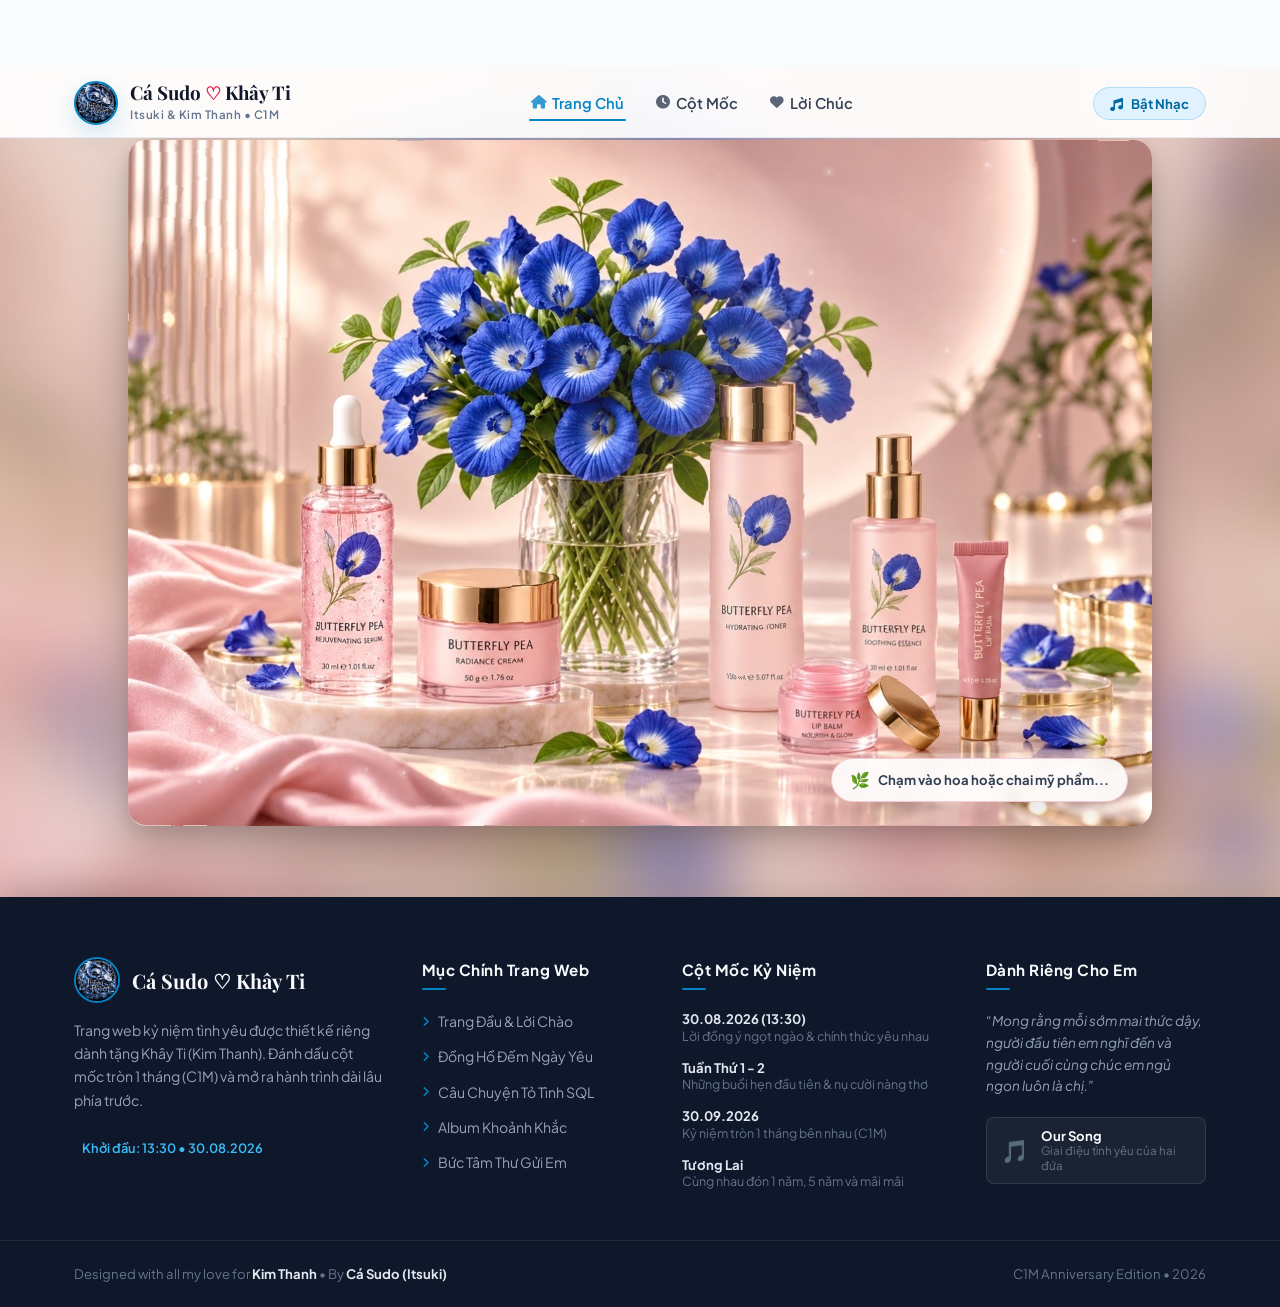
==== index.html @ c7cd032d "third" ====
<!DOCTYPE html>
<html lang="vi">

<head>
  <meta charset="UTF-8">
  <meta name="viewport" content="width=device-width, initial-scale=1.0">
  <title>Cá Sudo ♡ Khây Ti | Kỷ Niệm Tình Yêu (C1M)</title>

  <!-- Favicon Logo Cá Vương Miện -->
  <link rel="icon" href="assets/images/logo_fish.jpg?v=2">

  <!-- Google Fonts: Plus Jakarta Sans & Playfair Display -->
  <link rel="preconnect" href="https://fonts.googleapis.com">
  <link rel="preconnect" href="https://fonts.gstatic.com" crossorigin>
  <link
    href="https://fonts.googleapis.com/css2?family=Caveat:wght@600;700&family=Playfair+Display:ital,wght@0,600;0,700;1,600&family=Plus+Jakarta+Sans:wght@400;500;600;700;800&display=swap"
    rel="stylesheet">

  <!-- Font Awesome Icons -->
  <link rel="stylesheet" href="https://cdnjs.cloudflare.com/ajax/libs/font-awesome/6.5.1/css/all.min.css">

  <link rel="stylesheet" href="preview.css?v=13">
</head>

<body>

  <!-- Background Music Audio Tag -->
  <audio id="bgMusic" loop preload="auto">
    <source src="assets/music/romantic_moment.mp3" type="audio/mpeg">
  </audio>

  <!-- ============================================================
       1. THANH MENU (HEADER & NAVBAR) VỚI LOGO CÁ
       ============================================================ -->
  <header class="site-header" id="siteHeader">
    <div class="container header-container">

      <!-- Logo Cá Sudo Vương Miện (Itsuki Robert) -->
      <a href="#" class="brand-logo">
        <div class="logo-image-wrapper">
          <img src="assets/images/logo_fish.jpg?v=2" alt="Logo Cá Sudo Itsuki" class="logo-fish-img">
        </div>
        <div class="brand-text-group">
          <span class="brand-name">Cá Sudo <span class="heart-icon">♡</span> Khây Ti</span>
          <span class="brand-tagline">Itsuki &amp; Kim Thanh • C1M</span>
        </div>
      </a>

      <!-- Menu Điều Hướng Chính -->
      <nav class="main-navigation" id="mainNav">
        <ul class="nav-menu">
          <li><a href="#" class="nav-link active"><i class="fa-solid fa-house"></i> Trang Chủ</a></li>
          <li><a href="#footer" class="nav-link"><i class="fa-solid fa-clock"></i> Cột Mốc</a></li>
          <li><a href="#footer" class="nav-link"><i class="fa-solid fa-heart"></i> Lời Chúc</a></li>
        </ul>
      </nav>

      <!-- Music Player Button in Navbar -->
      <div class="header-action-group">
        <button class="music-toggle-btn" id="musicToggleBtn" title="Bật/Tắt Nhạc Nền">
          <span class="music-icon" id="musicIcon"><i class="fa-solid fa-music"></i></span>
          <span class="music-label" id="musicLabel">Bật Nhạc</span>
        </button>

        <!-- Mobile Menu Toggle Button (Hamburger) -->
        <button class="mobile-menu-btn" id="mobileMenuBtn" aria-label="Mở menu">
          <i class="fa-solid fa-bars"></i>
        </button>
      </div>

    </div>
  </header>

  <!-- ============================================================
       PHẦN THÂN: CĂN PHÒNG SỐNG ĐỘNG (LIVING ROOM SCENE)
       - Hoa & lá đung đưa trong gió
       - Vải lụa hồng gợn sóng nhẹ
       - Ánh sáng trên chai lọ chuyển đổi chậm
       - Hạt bụi sáng lơ lửng trong ánh nắng
       - Phản chiếu trên mặt bàn đá marble
       ============================================================ -->
  <main class="site-main" id="mainContent">
    <!-- Nền ambient hòa sắc thái nhẹ nhàng -->
    <div class="main-ambient-bg"></div>

    <!-- SVG filter mô phỏng gió nhẹ lay động hoa và lụa -->
    <svg class="wind-svg-filter" aria-hidden="true">
      <defs>
        <filter id="gentle-breeze" x="-5%" y="-5%" width="110%" height="110%">
          <feTurbulence type="fractalNoise" baseFrequency="0.012 0.02" numOctaves="2" result="windNoise" seed="7">
            <animate attributeName="baseFrequency" dur="14s" values="0.010 0.016; 0.016 0.024; 0.012 0.018; 0.010 0.016"
              repeatCount="indefinite" />
          </feTurbulence>
          <feDisplacementMap in="SourceGraphic" in2="windNoise" scale="4" xChannelSelector="R" yChannelSelector="G" />
        </filter>
      </defs>
    </svg>

    <!-- Khung cảnh căn phòng chuyển động hữu cơ -->
    <div class="living-scene-wrapper">
      <div class="living-frame" id="livingFrame">
        <!-- Bức ảnh mỹ phẩm hoa đậu biếc sắc nét 100% không bị cắt -->
        <img src="assets/images/background.jpg" alt="Hoa đậu biếc &amp; Mỹ phẩm Khây Ti"
          class="main-uncut-image living-photo">

        <!-- Hiệu ứng ánh nắng sớm chiếu qua khung cửa sổ -->
        <div class="sunlight-caustic-layer"></div>

        <!-- Vệt ánh sáng lướt chậm trên bề mặt chai lọ & nắp kim loại -->
        <div class="bottle-sheen-layer"></div>

        <!-- Gợn sóng phản chiếu chuyển động nhẹ trên mặt bàn -->
        <div class="table-reflection-layer"></div>

        <!-- Đốm nắng ấm áp dịu dàng -->
        <div class="warm-sun-glow"></div>

        <!-- Canvas hạt bụi sáng lơ lửng bồng bềnh -->
        <canvas id="dustCanvas" class="dust-motes-canvas"></canvas>

        <!-- Canvas làn sương hương thơm mỹ phẩm (Fragrance Mist Canvas) -->
        <canvas id="fragranceCanvas" class="fragrance-mist-canvas"></canvas>

        <!-- Container chứa các thẻ chữ bay bổng của mùi hương -->
        <div id="fragranceTextContainer" class="fragrance-text-container" aria-hidden="true"></div>

        <!-- Lớp tương tác: Các vùng chạm trực tiếp vào từng món mỹ phẩm & hoa -->
        <div class="bottle-hotspots-container" id="bottleHotspotsContainer"
          aria-label="Các sản phẩm mỹ phẩm hoa đậu biếc">
          <button type="button" class="bottle-hotspot" data-bottle-id="serum"
            style="left: 13.5%; top: 31%; width: 14.5%; height: 52%;" title="Butterfly Pea - Rejuvenating Serum"
            aria-label="Butterfly Pea - Rejuvenating Serum"></button>
          <button type="button" class="bottle-hotspot" data-bottle-id="cream"
            style="left: 27%; top: 54%; width: 16%; height: 32%;" title="Butterfly Pea - Radiance Cream"
            aria-label="Butterfly Pea - Radiance Cream"></button>
          <button type="button" class="bottle-hotspot" data-bottle-id="toner"
            style="left: 54%; top: 31%; width: 12%; height: 54%;" title="Butterfly Pea - Hydrating Toner"
            aria-label="Butterfly Pea - Hydrating Toner"></button>
          <button type="button" class="bottle-hotspot" data-bottle-id="essence"
            style="left: 68%; top: 38%; width: 11%; height: 48%;" title="Butterfly Pea - Soothing Essence"
            aria-label="Butterfly Pea - Soothing Essence"></button>
          <button type="button" class="bottle-hotspot" data-bottle-id="lipbalm"
            style="left: 60%; top: 71%; width: 14%; height: 22%;" title="Butterfly Pea - Lip Balm Nourish & Glow"
            aria-label="Butterfly Pea - Lip Balm Nourish & Glow"></button>
          <button type="button" class="bottle-hotspot" data-bottle-id="liptube"
            style="left: 77%; top: 51%; width: 11%; height: 40%;" title="Butterfly Pea - Lip Balm Tube"
            aria-label="Butterfly Pea - Lip Balm Tube"></button>
          <button type="button" class="bottle-hotspot" data-bottle-id="flower_vase"
            style="left: 28%; top: 4%; width: 44%; height: 34%;" title="Butterfly Pea - Botanical Blossom"
            aria-label="Butterfly Pea - Botanical Blossom"></button>
        </div>

        <!-- Gợi ý tương tác cành hoa & hương thơm nhẹ nhàng (tự ẩn sau khi click) -->
        <div class="flower-touch-hint" id="flowerTouchHint">
          <span class="hint-icon">🌿</span>
          <span class="hint-text">Chạm vào hoa hoặc chai mỹ phẩm...</span>
        </div>
      </div>

      <!-- Layer chứa cành hoa đậu biếc rơi tự do ra ngoài khung cảnh -->
      <div id="flowerBranchLayer" class="flower-branch-layer" aria-hidden="true"></div>
    </div>
  </main>

  <!-- ============================================================
       PHẦN CUỐI: FOOTER ĐẦY ĐỦ 4 CỘT (LƯỚT LÊN MỚI THẤY, CỐ ĐỊNH Ở ĐÁY)
       ============================================================ -->
  <footer class="site-footer" id="footer">
    <div class="container footer-content-grid">

      <!-- Cột 1: Thông tin thương hiệu tình yêu & Logo Cá -->
      <div class="footer-column brand-col">
        <div class="footer-brand-header">
          <img src="assets/images/logo_fish.jpg?v=2" alt="Logo Cá Sudo" class="footer-logo-fish">
          <span class="footer-brand-title">Cá Sudo ♡ Khây Ti</span>
        </div>
        <p class="footer-brand-desc">
          Trang web kỷ niệm tình yêu được thiết kế riêng dành tặng Khây Ti (Kim Thanh). Đánh dấu cột mốc tròn 1 tháng
          (C1M) và mở ra hành trình dài lâu phía trước.
        </p>
        <div class="footer-date-tag">
          <i class="fa-regular fa-calendar-heart"></i> Khởi đầu: 13:30 • 30.08.2026
        </div>
      </div>

      <!-- Cột 2: Các Mục Chính Trên Trang Web -->
      <div class="footer-column">
        <h4 class="footer-col-title">Mục Chính Trang Web</h4>
        <ul class="footer-nav-list">
          <li><a href="#"><i class="fa-solid fa-angle-right"></i> Trang Đầu &amp; Lời Chào</a></li>
          <li><a href="#footer"><i class="fa-solid fa-angle-right"></i> Đồng Hồ Đếm Ngày Yêu</a></li>
          <li><a href="#footer"><i class="fa-solid fa-angle-right"></i> Câu Chuyện Tỏ Tình SQL</a></li>
          <li><a href="#footer"><i class="fa-solid fa-angle-right"></i> Album Khoảnh Khắc</a></li>
          <li><a href="#footer"><i class="fa-solid fa-angle-right"></i> Bức Tâm Thư Gửi Em</a></li>
        </ul>
      </div>

      <!-- Cột 3: Cột Mốc Thời Gian Kỷ Niệm -->
      <div class="footer-column">
        <h4 class="footer-col-title">Cột Mốc Kỷ Niệm</h4>
        <ul class="footer-milestone-list">
          <li>
            <strong>30.08.2026 (13:30)</strong>
            <span>Lời đồng ý ngọt ngào &amp; chính thức yêu nhau</span>
          </li>
          <li>
            <strong>Tuần Thứ 1 - 2</strong>
            <span>Những buổi hẹn đầu tiên &amp; nụ cười nàng thơ</span>
          </li>
          <li>
            <strong>30.09.2026</strong>
            <span>Kỷ niệm tròn 1 tháng bên nhau (C1M)</span>
          </li>
          <li>
            <strong>Tương Lai</strong>
            <span>Cùng nhau đón 1 năm, 5 năm và mãi mãi</span>
          </li>
        </ul>
      </div>

      <!-- Cột 4: Lời Chúc & Âm Nhạc -->
      <div class="footer-column">
        <h4 class="footer-col-title">Dành Riêng Cho Em</h4>
        <p class="footer-soft-note">
          “Mong rằng mỗi sớm mai thức dậy, người đầu tiên em nghĩ đến và người cuối cùng chúc em ngủ ngon luôn là chị.”
        </p>
        <div class="footer-music-box">
          <span class="music-note-icon">🎵</span>
          <div class="music-note-info">
            <strong>Our Song</strong>
            <small>Giai điệu tình yêu của hai đứa</small>
          </div>
        </div>
      </div>

    </div>

    <!-- Thanh Dưới Cùng Của Footer -->
    <div class="footer-bottom-bar">
      <div class="container bottom-bar-inner">
        <p class="copyright-text">
          Designed with all my love for <strong>Kim Thanh</strong> • By <strong>Cá Sudo (Itsuki)</strong>
        </p>
        <p class="version-tag">C1M Anniversary Edition • 2026</p>
      </div>
    </div>
  </footer>

  <script src="script.js?v=13"></script>
</body>

</html>
---- preview.css ----
/* ============================================================
   CÃ SUDO â™¡ KHÃ‚Y TI â€” Ká»¶ NIá»†M 1 THÃNG (C1M)
   Phong cÃ¡ch: Tinh táº¿, Hiá»‡n Ä‘áº¡i, Nháº¹ nhÃ ng & Sang trá»ng
   Layout linh Ä‘á»™ng 100% Responsive giá»¯a MÃ¡y TÃ­nh vÃ  Äiá»‡n Thoáº¡i
   ============================================================ */

:root {
  /* Báº£ng mÃ u chÃ­nh: Xanh Sapphire (CÃ¡ Sudo) káº¿t há»£p Há»“ng Dá»‹u DÃ ng (KhÃ¢y Ti) */
  --color-primary: #0284c7;
  /* Xanh Sapphire chá»§ Ä‘áº¡o */
  --color-primary-dark: #0369a1;
  /* Xanh Ä‘áº­m nháº¥n */
  --color-primary-light: #e0f2fe;
  /* Xanh nháº¡t ná»n */

  --color-rose: #e11d48;
  /* Há»“ng hoa Ä‘áº­u biáº¿c / hoa há»“ng */
  --color-rose-light: #fff1f2;
  /* Há»“ng kem dá»‹u máº¯t */
  --color-gold: #d97706;
  /* VÃ ng áº¥m hoÃ ng hÃ´n */

  --bg-page: #fafbfc;
  /* Tráº¯ng sá»© thanh lá»‹ch */
  --bg-white: #ffffff;
  --bg-card: rgba(255, 255, 255, 0.95);
  --bg-subtle: #f8fafc;
  --bg-footer: #0f172a;
  /* ÄÃªm xanh tháº«m cho footer */

  --text-title: #0f172a;
  /* Chá»¯ tiÃªu Ä‘á» sáº¯c nÃ©t */
  --text-body: #334155;
  /* Chá»¯ ná»™i dung dá»… Ä‘á»c */
  --text-muted: #64748b;
  /* Chá»¯ phá»¥ má» nháº¹ */

  --shadow-sm: 0 2px 8px rgba(15, 23, 42, 0.04);
  --shadow-md: 0 8px 24px rgba(15, 23, 42, 0.08);
  --shadow-lg: 0 16px 40px rgba(15, 23, 42, 0.12);
  --shadow-blue: 0 8px 25px rgba(2, 132, 199, 0.2);

  --radius-sm: 8px;
  --radius-md: 16px;
  --radius-lg: 24px;
  --radius-pill: 9999px;

  --font-sans: 'Plus Jakarta Sans', sans-serif;
  --font-serif: 'Playfair Display', serif;
  --font-handwriting: 'Caveat', cursive;

  --transition-fast: all 0.2s ease;
  --transition-smooth: all 0.3s cubic-bezier(0.4, 0, 0.2, 1);
}

/* CSS Reset & CÆ¡ Báº£n */
*,
*::before,
*::after {
  box-sizing: border-box;
  margin: 0;
  padding: 0;
}

html {
  scroll-behavior: smooth;
  font-size: 16px;
  scroll-snap-type: y proximity;
}

body {
  font-family: var(--font-sans);
  margin: 0;
  padding: 0;
  background-color: #fafbfc;
  color: var(--text-body);
  line-height: 1.65;
  overflow-x: hidden;
  -webkit-font-smoothing: antialiased;
}

/* ============================================================
   PHáº¦N THÃ‚N: HÃŒNH Ná»€N HIá»‚N THá»Š 100% TRá»ŒN Váº¸N (KHÃ”NG Bá»Š Cáº®T)
   ============================================================ */
.site-main {
  position: relative;
  min-height: calc(100vh - 72px);
  width: 100%;
  display: flex;
  align-items: center;
  justify-content: center;
  overflow: hidden;
  scroll-snap-align: start;
  background: #f7e1e3;
}

/* Lá»›p ná»n má» ambient lan tá»a theo mÃ u áº£nh */
.main-ambient-bg {
  position: absolute;
  top: -40px;
  left: -40px;
  right: -40px;
  bottom: -40px;
  background-image: url('assets/images/background.jpg');
  background-size: cover;
  background-position: center center;
  filter: blur(32px) brightness(0.92) saturate(1.1);
  opacity: 0.65;
  z-index: 1;
  transform: scale(1.08);
  animation: ambient-drift 22s ease-in-out infinite alternate;
}

@keyframes ambient-drift {
  0% {
    transform: scale(1.06) translate(0, 0);
  }

  50% {
    transform: scale(1.10) translate(-8px, 6px);
  }

  100% {
    transform: scale(1.07) translate(8px, -6px);
  }
}

/* Khung hiá»ƒn thá»‹ áº£nh sáº¯c nÃ©t 100% khÃ´ng bá»‹ cáº¯t báº¥t ká»³ gÃ³c nÃ o */
/* SVG filter ẩn để trình duyệt nạp bộ lọc gió */
.wind-svg-filter {
  position: absolute;
  width: 0;
  height: 0;
  overflow: hidden;
  pointer-events: none;
}

/* Wrapper định vị trung tâm màn hình, bảo toàn tỉ lệ ảnh */
.living-scene-wrapper {
  position: relative;
  z-index: 2;
  width: 100%;
  height: calc(100vh - 72px);
  display: flex;
  align-items: center;
  justify-content: center;
  padding: 12px 20px;
  box-sizing: border-box;
}

/* Khung viền ôm khít bức ảnh để các lớp hiệu ứng chuẩn xác 100% */
.living-frame {
  position: relative;
  display: inline-flex;
  align-items: center;
  justify-content: center;
  max-width: 100%;
  max-height: calc(100vh - 96px);
  border-radius: 18px;
  overflow: hidden;
  box-shadow: 0 20px 50px rgba(0, 0, 0, 0.25), 0 6px 18px rgba(0, 0, 0, 0.1);
  cursor: pointer;
}

/* Bức ảnh mỹ phẩm hoa đậu biếc: KHÔNG BỊ CẮT BẤT KỲ GÓC NÀO + THỞ NHẸ THEO GIÓ */
.main-uncut-image.living-photo {
  max-width: 100%;
  max-height: calc(100vh - 96px);
  width: auto;
  height: auto;
  object-fit: contain;
  display: block;
  border-radius: 18px;
  filter: url(#gentle-breeze);
  animation: gentle-room-breath 14s ease-in-out infinite;
  transform-origin: 50% 60%;
  will-change: transform;
}

/* 1. Lớp vệt nắng sớm chiếu xiên qua cửa sổ */
.sunlight-caustic-layer {
  position: absolute;
  inset: 0;
  pointer-events: none;
  border-radius: 18px;
  background: radial-gradient(ellipse 75% 65% at 28% 22%,
      rgba(255, 255, 240, 0.22) 0%,
      rgba(255, 245, 215, 0.1) 40%,
      rgba(255, 255, 255, 0) 75%);
  mix-blend-mode: soft-light;
  animation: sunlight-slow-drift 16s ease-in-out infinite alternate;
}

@keyframes sunlight-slow-drift {
  0% {
    transform: translate(-1.5%, -1%) scale(0.98);
    opacity: 0.6;
  }

  50% {
    transform: translate(2%, 1.5%) scale(1.03);
    opacity: 0.95;
  }

  100% {
    transform: translate(0.5%, -1%) scale(1.0);
    opacity: 0.7;
  }
}

/* 2. Ánh sáng trên thân chai lọ & nắp kim loại lướt qua rất chậm */
.bottle-sheen-layer {
  position: absolute;
  inset: 0;
  pointer-events: none;
  border-radius: 18px;
  background: linear-gradient(120deg,
      transparent 15%,
      rgba(255, 255, 255, 0.04) 30%,
      rgba(255, 250, 220, 0.28) 45%,
      rgba(255, 255, 255, 0.42) 50%,
      rgba(255, 240, 200, 0.25) 55%,
      rgba(255, 255, 255, 0.04) 68%,
      transparent 85%);
  background-size: 260% 260%;
  mix-blend-mode: overlay;
  animation: bottle-sheen-sweep 13s ease-in-out infinite alternate;
}

@keyframes bottle-sheen-sweep {
  0% {
    background-position: 0% 15%;
    opacity: 0.3;
  }

  45% {
    opacity: 0.85;
  }

  100% {
    background-position: 100% 85%;
    opacity: 0.35;
  }
}

/* 3. Phản chiếu trên mặt bàn đá hoa cương gợn sóng nhẹ */
.table-reflection-layer {
  position: absolute;
  bottom: 0;
  left: 0;
  right: 0;
  height: 52%;
  pointer-events: none;
  border-bottom-left-radius: 18px;
  border-bottom-right-radius: 18px;
  background: linear-gradient(to bottom,
      transparent 0%,
      rgba(255, 255, 255, 0.03) 25%,
      rgba(215, 235, 255, 0.12) 60%,
      rgba(255, 225, 238, 0.08) 85%,
      transparent 100%);
  mix-blend-mode: overlay;
  animation: table-reflection-ripple 9s ease-in-out infinite alternate;
}

@keyframes table-reflection-ripple {
  0% {
    transform: scaleY(0.97) translateY(2px);
    opacity: 0.45;
  }

  50% {
    transform: scaleY(1.03) translateY(-1.5px);
    opacity: 0.85;
  }

  100% {
    transform: scaleY(0.99) translateY(1px);
    opacity: 0.55;
  }
}

/* 4. Quầng ấm áp của tia nắng sớm */
.warm-sun-glow {
  position: absolute;
  top: 6%;
  right: 10%;
  width: 55%;
  height: 65%;
  pointer-events: none;
  border-radius: 50%;
  background: radial-gradient(circle,
      rgba(255, 235, 205, 0.15) 0%,
      rgba(255, 215, 200, 0.05) 55%,
      transparent 78%);
  mix-blend-mode: screen;
  animation: warm-sun-breathe 11s ease-in-out infinite alternate;
}

@keyframes warm-sun-breathe {
  0% {
    opacity: 0.45;
    transform: scale(0.96);
  }

  100% {
    opacity: 0.85;
    transform: scale(1.05);
  }
}

/* 5. Canvas hạt bụi nắng sáng lơ lửng */
.dust-motes-canvas {
  position: absolute;
  inset: 0;
  width: 100%;
  height: 100%;
  pointer-events: none;
  border-radius: 18px;
  z-index: 6;
}

/* ============================================================
   6. CÀNH HOA ĐẬU BIẾC TÁCH KHỎI BỐ CỤC & RƠI UỐN LƯỢN (FALLING BRANCH)
   ============================================================ */
.flower-branch-layer {
  position: fixed;
  inset: 0;
  pointer-events: none;
  z-index: 998;
  overflow: visible;
}

/* Cành hoa nguyên vẹn đang bay */
.falling-branch {
  position: absolute;
  top: 0;
  left: 0;
  pointer-events: none;
  transform-origin: 38% 42%;
  will-change: transform, opacity;
  z-index: 998;
}

/* Phần tử con chứa ảnh cành hoa: uốn cong mềm theo đường bay (flex) */
.branch-inner {
  display: block;
  transform-origin: 35% 45%;
  will-change: transform;
  filter: drop-shadow(0 16px 28px rgba(15, 23, 42, 0.35)) drop-shadow(0 3px 6px rgba(0, 0, 0, 0.20));
}

.branch-img {
  display: block;
  width: 100%;
  height: auto;
  pointer-events: none;
  user-select: none;
}

/* Cánh hoa nhỏ tách rời khỏi cành khi bay */
.detached-petal {
  position: absolute;
  top: 0;
  left: 0;
  pointer-events: none;
  transform-origin: 50% 50%;
  will-change: transform, opacity;
  filter: drop-shadow(0 8px 16px rgba(15, 23, 42, 0.28)) drop-shadow(0 2px 5px rgba(0, 0, 0, 0.15));
  z-index: 997;
}

.petal-img {
  display: block;
  width: 100%;
  height: auto;
  pointer-events: none;
  user-select: none;
}

/* Đốm sáng nắng lấp lánh khi cành & cánh hoa tách ra */
.branch-sparkle {
  position: absolute;
  top: 0;
  left: 0;
  width: 16px;
  height: 16px;
  pointer-events: none;
  will-change: transform, opacity;
  z-index: 999;
}

/* Gợi ý tương tác cành hoa trên bức ảnh */
.flower-touch-hint {
  position: absolute;
  bottom: 24px;
  right: 24px;
  background: rgba(255, 255, 255, 0.90);
  backdrop-filter: blur(12px);
  -webkit-backdrop-filter: blur(12px);
  border: 1px solid rgba(225, 29, 72, 0.2);
  color: #334155;
  padding: 8px 18px;
  border-radius: var(--radius-pill);
  font-size: 0.82rem;
  font-weight: 700;
  display: flex;
  align-items: center;
  gap: 8px;
  box-shadow: 0 8px 24px rgba(15, 23, 42, 0.12);
  pointer-events: none;
  z-index: 12;
  animation: hint-float-glow 3.5s ease-in-out infinite;
  transition: opacity 0.5s ease, transform 0.5s ease;
}

.flower-touch-hint .hint-icon {
  font-size: 1rem;
}

.flower-touch-hint.fade-out {
  opacity: 0;
  transform: translateY(10px) scale(0.95);
  pointer-events: none;
}

@keyframes hint-float-glow {

  0%,
  100% {
    transform: translateY(0);
    box-shadow: 0 8px 20px rgba(2, 132, 199, 0.18);
  }

  50% {
    transform: translateY(-4px);
    box-shadow: 0 12px 28px rgba(225, 29, 72, 0.25);
  }
}

@media (max-width: 768px) {
  .falling-branch {
    width: 120px;
    height: 120px;
  }

  .detached-petal {
    width: 22px;
    height: 22px;
  }

  .flower-touch-hint {
    bottom: 16px;
    right: 16px;
    padding: 6px 14px;
    font-size: 0.75rem;
  }
}

/* Hiệu ứng nhịp thở siêu nhẹ của căn phòng */
@keyframes gentle-room-breath {
  0% {
    transform: scale(1.0) translate(0, 0) rotate(0deg);
  }

  30% {
    transform: scale(1.006) translate(1px, -1px) rotate(0.06deg);
  }

  65% {
    transform: scale(1.003) translate(-1px, 0.6px) rotate(-0.05deg);
  }

  100% {
    transform: scale(1.0) translate(0, 0) rotate(0deg);
  }
}

/* ============================================================
   7. HIỆU ỨNG THỊ GIÁC "MÙI HƯƠNG" (FRAGRANCE MIST & RIBBON)
   - Lớp hương sương cực mịn bay lên từ chai nước hoa/mỹ phẩm
   - Hạt sáng nhỏ, đốm sao lấp lánh (sparkles & stardust)
   - Glow xanh/trắng, chuyển động dạng ribbon uốn lượn
   - Opacity thấp, cuộn lên theo đường cong, tan dần trong không khí
   - Thẻ chữ nhỏ:
       Butterfly Pea
       A gentle floral moment...
   ============================================================ */
.fragrance-mist-canvas {
  position: absolute;
  inset: 0;
  width: 100%;
  height: 100%;
  pointer-events: none;
  border-radius: 18px;
  z-index: 10;
}

.fragrance-text-container {
  position: absolute;
  inset: 0;
  pointer-events: none;
  overflow: visible;
  z-index: 15;
}

.fragrance-moment-card {
  position: absolute;
  pointer-events: none;
  user-select: none;
  display: flex;
  flex-direction: column;
  align-items: center;
  text-align: center;
  padding: 10px 22px;
  border-radius: 20px;
  background: rgba(255, 255, 255, 0.88);
  backdrop-filter: blur(14px);
  -webkit-backdrop-filter: blur(14px);
  border: 1px solid rgba(147, 197, 253, 0.55);
  box-shadow:
    0 12px 30px rgba(15, 23, 42, 0.16),
    0 0 25px rgba(147, 197, 253, 0.40),
    inset 0 1px 0 rgba(255, 255, 255, 0.95);
  transform: translate(-50%, -40%) scale(0.92);
  opacity: 0;
  transition: opacity 0.55s cubic-bezier(0.16, 1, 0.3, 1), transform 0.55s cubic-bezier(0.16, 1, 0.3, 1);
  will-change: transform, opacity;
  white-space: nowrap;
}

.fragrance-moment-card.active {
  opacity: 1;
  transform: translate(-50%, -60%) scale(1);
  animation: fragrance-card-hover 3.2s ease-in-out infinite alternate;
}

.fragrance-moment-card.dissolving {
  opacity: 0;
  transform: translate(-50%, -90%) scale(1.06);
  filter: blur(6px);
  transition: opacity 0.9s cubic-bezier(0.4, 0, 0.2, 1), transform 0.9s cubic-bezier(0.4, 0, 0.2, 1), filter 0.9s ease;
}

@keyframes fragrance-card-hover {
  0% {
    transform: translate(-50%, -60%) translateY(0);
    box-shadow: 0 12px 30px rgba(15, 23, 42, 0.16), 0 0 25px rgba(147, 197, 253, 0.40);
  }
  100% {
    transform: translate(-50%, -60%) translateY(-6px);
    box-shadow: 0 16px 36px rgba(15, 23, 42, 0.20), 0 0 32px rgba(199, 210, 254, 0.55);
  }
}

.fragrance-sparkle-row {
  display: flex;
  align-items: center;
  justify-content: center;
  gap: 6px;
  font-size: 0.85rem;
  line-height: 1;
  margin-bottom: 3px;
}

.fragrance-sparkle-row .f-star {
  color: #38bdf8;
  filter: drop-shadow(0 0 6px rgba(56, 189, 248, 0.8));
  animation: f-sparkle-pulse 1.8s ease-in-out infinite alternate;
}

.fragrance-sparkle-row .f-dot {
  color: #93c5fd;
  font-size: 1.1rem;
  font-weight: 800;
}

@keyframes f-sparkle-pulse {
  0% {
    transform: scale(0.85) rotate(-8deg);
    opacity: 0.7;
  }
  100% {
    transform: scale(1.2) rotate(12deg);
    opacity: 1;
  }
}

.fragrance-title {
  font-family: 'Playfair Display', Georgia, serif;
  font-size: 1.15rem;
  font-weight: 700;
  letter-spacing: 0.8px;
  color: #1e3a8a;
  text-shadow: 0 0 12px rgba(147, 197, 253, 0.6);
  line-height: 1.25;
}

.fragrance-subtitle {
  font-family: 'Playfair Display', Georgia, serif;
  font-style: italic;
  font-size: 0.84rem;
  color: #475569;
  letter-spacing: 0.4px;
  margin-top: 2px;
  line-height: 1.3;
}

.fragrance-product-tag {
  margin-top: 5px;
  display: inline-block;
  font-family: 'Plus Jakarta Sans', sans-serif;
  font-size: 0.68rem;
  font-weight: 700;
  letter-spacing: 1.2px;
  text-transform: uppercase;
  color: #0284c7;
  background: rgba(224, 242, 254, 0.65);
  border: 1px solid rgba(186, 230, 253, 0.8);
  padding: 2px 10px;
  border-radius: 999px;
}

.bottle-spray-flash {
  position: absolute;
  width: 28px;
  height: 28px;
  border-radius: 50%;
  pointer-events: none;
  background: radial-gradient(circle, rgba(255, 255, 255, 0.95) 0%, rgba(147, 197, 253, 0.65) 45%, rgba(59, 130, 246, 0) 75%);
  box-shadow: 0 0 20px rgba(147, 197, 253, 0.85);
  transform: translate(-50%, -50%) scale(0.2);
  animation: spray-flash-bloom 0.65s cubic-bezier(0.16, 1, 0.3, 1) forwards;
  z-index: 12;
}

@keyframes spray-flash-bloom {
  0% {
    transform: translate(-50%, -50%) scale(0.2);
    opacity: 1;
  }
  60% {
    transform: translate(-50%, -50%) scale(1.6);
    opacity: 0.85;
  }
  100% {
    transform: translate(-50%, -50%) scale(2.2);
    opacity: 0;
  }
}

.living-frame[data-hover-bottle="true"] {
  cursor: pointer;
}

@media (max-width: 768px) {
  .fragrance-moment-card {
    padding: 8px 16px;
    border-radius: 16px;
  }
  .fragrance-title {
    font-size: 0.98rem;
  }
  .fragrance-subtitle {
    font-size: 0.76rem;
  }
  .fragrance-product-tag {
    font-size: 0.62rem;
    padding: 1px 8px;
  }
}

/* ============================================================
   8. THẾ GIỚI RIÊNG KHI CLICK VÀO TỪNG MÓN MỸ PHẨM (PRODUCT WORLDS)
   1️⃣ Chai rung nhẹ (haptic shake + focus aura)
   2️⃣ Cành hoa xung quanh bắt đầu bay
   3️⃣ Ánh sáng lóe nhẹ trên chai
   4️⃣ Hương thơm xuất hiện (làn sương ribbon & âm thanh)
   5️⃣ Thông tin hiện ra (người dùng tự đóng)
   ============================================================ */

/* Vùng chạm tương tác cho từng món */
.bottle-hotspots-container {
  position: absolute;
  inset: 0;
  pointer-events: none;
  z-index: 14;
}

.bottle-hotspot {
  position: absolute;
  background: transparent;
  border: none;
  outline: none;
  padding: 0;
  margin: 0;
  cursor: pointer;
  pointer-events: auto;
  border-radius: 18px;
  transition: all 0.3s cubic-bezier(0.16, 1, 0.3, 1);
  -webkit-tap-highlight-color: transparent;
}

.bottle-hotspot::after {
  content: '';
  position: absolute;
  inset: 0;
  border-radius: inherit;
  border: 1.5px solid transparent;
  background: radial-gradient(ellipse at center, rgba(147, 197, 253, 0) 0%, transparent 70%);
  transition: all 0.35s ease;
  pointer-events: none;
}

.bottle-hotspot:hover::after,
.bottle-hotspot:focus-visible::after {
  border-color: rgba(147, 197, 253, 0.7);
  background: radial-gradient(ellipse at center, rgba(147, 197, 253, 0.18) 0%, rgba(255, 255, 255, 0.08) 50%, transparent 80%);
  box-shadow: 0 0 25px rgba(147, 197, 253, 0.45);
}

.bottle-hotspot:focus-visible {
  outline: 2px solid #38bdf8;
  outline-offset: 2px;
}

/* 1️⃣ Phần tử chai rung nhẹ tách lớp thực tế */
.bottle-shaker-element {
  position: absolute;
  pointer-events: none;
  z-index: 18;
  border-radius: 16px;
  overflow: hidden;
  will-change: transform;
  filter: drop-shadow(0 0 20px rgba(147, 197, 253, 0.85));
  mask-image: radial-gradient(ellipse 95% 95% at 50% 50%, black 80%, transparent 100%);
  -webkit-mask-image: radial-gradient(ellipse 95% 95% at 50% 50%, black 80%, transparent 100%);
  transition: opacity 0.35s ease, filter 0.35s ease;
}

.bottle-shaker-element.bottle-shaking {
  animation: bottle-gentle-shake 0.48s cubic-bezier(0.36, 0.07, 0.19, 0.97) both;
}

.bottle-shaker-element.bottle-focused {
  opacity: 0.95;
  filter: drop-shadow(0 0 28px rgba(147, 197, 253, 1));
}

.bottle-shaker-element.shaker-fade-out {
  opacity: 0;
  transition: opacity 0.4s ease;
}

@keyframes bottle-gentle-shake {
  0% {
    transform: scale(1.02) translate(0, 0) rotate(0deg);
  }
  15% {
    transform: scale(1.03) translate(-3px, -1.5px) rotate(-1.5deg);
  }
  30% {
    transform: scale(1.03) translate(3px, 1.5px) rotate(1.5deg);
  }
  45% {
    transform: scale(1.025) translate(-2.5px, 1px) rotate(-1deg);
  }
  60% {
    transform: scale(1.02) translate(2px, -1px) rotate(0.8deg);
  }
  75% {
    transform: scale(1.015) translate(-1px, 0.5px) rotate(-0.4deg);
  }
  90% {
    transform: scale(1.01) translate(0.5px, -0.5px) rotate(0.2deg);
  }
  100% {
    transform: scale(1.01) translate(0, 0) rotate(0deg);
  }
}

.bottle-shaker-shine {
  position: absolute;
  top: -50%;
  left: -50%;
  width: 200%;
  height: 200%;
  background: linear-gradient(
    115deg,
    transparent 35%,
    rgba(255, 255, 255, 0.55) 50%,
    rgba(147, 197, 253, 0.45) 54%,
    transparent 65%
  );
  transform: translateX(-100%) rotate(25deg);
  animation: bottle-shine-gleam 0.75s cubic-bezier(0.16, 1, 0.3, 1) forwards;
  pointer-events: none;
}

@keyframes bottle-shine-gleam {
  0% {
    transform: translateX(-100%) rotate(25deg);
    opacity: 0;
  }
  30% {
    opacity: 1;
  }
  100% {
    transform: translateX(100%) rotate(25deg);
    opacity: 0;
  }
}

/* 5️⃣ Thông tin hiện ra: Thẻ thế giới riêng */
.product-world-modal {
  position: absolute;
  inset: 0;
  z-index: 50;
  display: flex;
  align-items: center;
  justify-content: center;
  pointer-events: auto;
  opacity: 0;
  transition: opacity 0.4s cubic-bezier(0.16, 1, 0.3, 1);
}

.product-world-modal.active {
  opacity: 1;
}

.product-world-modal.closing {
  opacity: 0;
  pointer-events: none;
}

.world-card-backdrop {
  position: absolute;
  inset: 0;
  background: radial-gradient(circle at center, rgba(15, 23, 42, 0.28) 0%, rgba(15, 23, 42, 0.50) 100%);
  backdrop-filter: blur(8px);
  -webkit-backdrop-filter: blur(8px);
  cursor: pointer;
  transition: opacity 0.4s ease;
}

.world-card-container {
  position: relative;
  z-index: 2;
  width: 90%;
  max-width: 360px;
  margin: auto;
  background: rgba(255, 255, 255, 0.94);
  backdrop-filter: blur(20px);
  -webkit-backdrop-filter: blur(20px);
  border: 1.5px solid rgba(191, 219, 254, 0.85);
  border-radius: 26px;
  padding: 34px 28px 28px;
  text-align: center;
  box-shadow:
    0 20px 45px rgba(15, 23, 42, 0.22),
    0 0 35px rgba(147, 197, 253, 0.45),
    inset 0 1px 1px rgba(255, 255, 255, 0.95);
  transform: translateY(18px) scale(0.94);
  transition: transform 0.45s cubic-bezier(0.175, 0.885, 0.32, 1.275), opacity 0.4s ease;
  will-change: transform, opacity;
  user-select: none;
}

.product-world-modal.active .world-card-container {
  transform: translateY(0) scale(1);
}

.product-world-modal.closing .world-card-container {
  transform: translateY(12px) scale(0.92);
  opacity: 0;
}

.world-sparkle-top {
  display: flex;
  align-items: center;
  justify-content: center;
  margin-bottom: 12px;
}

.world-star {
  font-size: 1.6rem;
  color: #38bdf8;
  filter: drop-shadow(0 0 10px rgba(56, 189, 248, 0.95));
  animation: world-star-twinkle 2.2s ease-in-out infinite alternate;
  display: inline-block;
}

@keyframes world-star-twinkle {
  0% {
    transform: scale(0.9) rotate(-10deg);
    filter: drop-shadow(0 0 8px rgba(56, 189, 248, 0.7));
  }
  100% {
    transform: scale(1.25) rotate(15deg);
    filter: drop-shadow(0 0 16px rgba(14, 165, 233, 1));
  }
}

.world-brand-title {
  font-family: 'Playfair Display', Georgia, serif;
  font-size: 1.35rem;
  font-weight: 700;
  letter-spacing: 1.2px;
  color: #1e3a8a;
  text-shadow: 0 2px 10px rgba(147, 197, 253, 0.4);
  margin-bottom: 6px;
  line-height: 1.2;
}

.world-product-name {
  font-family: 'Plus Jakarta Sans', sans-serif;
  font-size: 1.08rem;
  font-weight: 600;
  color: #2563eb;
  letter-spacing: 0.5px;
  margin-bottom: 18px;
  line-height: 1.3;
}

.world-divider {
  display: flex;
  align-items: center;
  justify-content: center;
  gap: 12px;
  margin: 18px auto;
  max-width: 220px;
}

.world-divider-line {
  flex: 1;
  height: 1px;
  background: linear-gradient(90deg, transparent, rgba(147, 197, 253, 0.8), transparent);
}

.world-divider-gem {
  font-size: 0.75rem;
  color: #60a5fa;
  filter: drop-shadow(0 0 4px rgba(96, 165, 250, 0.8));
}

.world-message {
  font-family: 'Playfair Display', Georgia, serif;
  font-style: italic;
  font-size: 1.05rem;
  line-height: 1.7;
  color: #334155;
  margin-bottom: 24px;
  letter-spacing: 0.3px;
}

.world-close-btn {
  display: inline-flex;
  align-items: center;
  justify-content: center;
  gap: 6px;
  padding: 8px 30px;
  border-radius: 999px;
  background: linear-gradient(135deg, rgba(239, 246, 255, 0.95) 0%, rgba(219, 234, 254, 0.95) 100%);
  border: 1px solid rgba(147, 197, 253, 0.85);
  color: #1d4ed8;
  font-family: 'Plus Jakarta Sans', sans-serif;
  font-size: 0.95rem;
  font-weight: 600;
  letter-spacing: 0.8px;
  cursor: pointer;
  box-shadow:
    0 4px 14px rgba(37, 99, 235, 0.15),
    inset 0 1px 0 rgba(255, 255, 255, 0.9);
  transition: all 0.25s cubic-bezier(0.16, 1, 0.3, 1);
  outline: none;
}

.world-close-bracket {
  color: #93c5fd;
  font-weight: 400;
  transition: transform 0.2s ease;
}

.world-close-btn:hover {
  background: linear-gradient(135deg, #dbeafe 0%, #bfdbfe 100%);
  border-color: #60a5fa;
  color: #1e40af;
  box-shadow:
    0 6px 20px rgba(37, 99, 235, 0.25),
    0 0 15px rgba(147, 197, 253, 0.5);
  transform: translateY(-2px);
}

.world-close-btn:hover .world-close-bracket:first-child {
  transform: translateX(-3px);
}

.world-close-btn:hover .world-close-bracket:last-child {
  transform: translateX(3px);
}

.world-close-btn:active {
  transform: translateY(0);
  box-shadow: 0 2px 8px rgba(37, 99, 235, 0.2);
}

@media (max-width: 768px) {
  .world-card-container {
    max-width: 320px;
    padding: 26px 20px 22px;
  }
  .world-brand-title {
    font-size: 1.22rem;
  }
  .world-product-name {
    font-size: 0.98rem;
    margin-bottom: 14px;
  }
  .world-message {
    font-size: 0.96rem;
    margin-bottom: 20px;
  }
  .world-close-btn {
    padding: 7px 24px;
    font-size: 0.88rem;
  }
}

img {
  max-width: 100%;
  height: auto;
  display: block;
}

a {
  text-decoration: none;
  color: inherit;
  transition: var(--transition-fast);
}

ul {
  list-style: none;
}

.container {
  width: 100%;
  max-width: 1180px;
  margin: 0 auto;
  padding: 0 24px;
}

/* ============================================================
   1. THANH MENU (HEADER & NAVBAR) Vá»šI LOGO CÃ
   ============================================================ */
.site-header {
  position: sticky;
  top: 0;
  left: 0;
  width: 100%;
  z-index: 1000;
  background: rgba(255, 255, 255, 0.92);
  backdrop-filter: blur(12px);
  -webkit-backdrop-filter: blur(12px);
  border-bottom: 1px solid rgba(226, 232, 240, 0.8);
  padding: 12px 0;
  transition: var(--transition-smooth);
}

.site-header.scrolled {
  padding: 8px 0;
  box-shadow: var(--shadow-sm);
  background: rgba(255, 255, 255, 0.98);
}

.header-container {
  display: flex;
  align-items: center;
  justify-content: space-between;
}

/* Brand Logo CÃ¡ Sudo */
.brand-logo {
  display: flex;
  align-items: center;
  gap: 12px;
}

.logo-image-wrapper {
  width: 44px;
  height: 44px;
  border-radius: 50%;
  overflow: hidden;
  border: 2px solid var(--color-primary);
  box-shadow: var(--shadow-blue);
  flex-shrink: 0;
  transition: transform 0.3s ease;
}

.brand-logo:hover .logo-image-wrapper {
  transform: rotate(8deg) scale(1.06);
}

.logo-fish-img {
  width: 100%;
  height: 100%;
  object-fit: cover;
}

.brand-text-group {
  display: flex;
  flex-direction: column;
}

.brand-name {
  font-family: var(--font-serif);
  font-size: 1.18rem;
  font-weight: 700;
  color: var(--text-title);
  line-height: 1.2;
}

.brand-name .heart-icon {
  color: var(--color-rose);
  display: inline-block;
  font-size: 0.95em;
  animation: heart-beat 1.6s infinite;
}

.brand-tagline {
  font-size: 0.72rem;
  color: var(--text-muted);
  font-weight: 600;
  letter-spacing: 0.5px;
}

/* Nav Menu Desktop */
.main-navigation {
  display: flex;
  align-items: center;
}

.nav-menu {
  display: flex;
  align-items: center;
  gap: 28px;
}

.nav-link {
  font-size: 0.92rem;
  font-weight: 600;
  color: var(--text-body);
  display: flex;
  align-items: center;
  gap: 6px;
  padding: 6px 2px;
  position: relative;
}

.nav-link i {
  font-size: 0.85rem;
  opacity: 0.8;
}

.nav-link:hover,
.nav-link.active {
  color: var(--color-primary);
}

.nav-link::after {
  content: '';
  position: absolute;
  bottom: 0;
  left: 0;
  width: 0%;
  height: 2px;
  background: var(--color-primary);
  border-radius: var(--radius-pill);
  transition: width 0.25s ease;
}

.nav-link:hover::after,
.nav-link.active::after {
  width: 100%;
}

/* Header Actions */
.header-action-group {
  display: flex;
  align-items: center;
  gap: 12px;
}

.music-toggle-btn {
  background: var(--color-primary-light);
  border: 1px solid rgba(2, 132, 199, 0.2);
  color: var(--color-primary-dark);
  padding: 7px 16px;
  border-radius: var(--radius-pill);
  font-size: 0.82rem;
  font-weight: 700;
  font-family: inherit;
  cursor: pointer;
  display: flex;
  align-items: center;
  gap: 8px;
  transition: var(--transition-fast);
}

.music-toggle-btn:hover {
  background: var(--color-primary);
  color: #fff;
  box-shadow: var(--shadow-blue);
}

.music-toggle-btn.playing {
  background: var(--color-rose-light);
  border-color: rgba(225, 29, 72, 0.25);
  color: var(--color-rose);
}

.music-toggle-btn.playing:hover {
  background: var(--color-rose);
  color: #fff;
}

.mobile-menu-btn {
  display: none;
  background: none;
  border: none;
  font-size: 1.35rem;
  color: var(--text-title);
  cursor: pointer;
  padding: 4px;
}

/* ============================================================
   2. HERO SECTION
   ============================================================ */
.hero-section {
  padding: 65px 0 50px;
  background: radial-gradient(circle at 80% 20%, rgba(2, 132, 199, 0.05) 0%, transparent 60%),
    radial-gradient(circle at 10% 80%, rgba(225, 29, 72, 0.04) 0%, transparent 50%);
}

.hero-grid {
  display: grid;
  grid-template-columns: 1fr 1fr;
  gap: 50px;
  align-items: center;
}

.hero-badge {
  display: inline-flex;
  align-items: center;
  gap: 8px;
  background: var(--color-rose-light);
  border: 1px solid rgba(225, 29, 72, 0.2);
  padding: 6px 16px;
  border-radius: var(--radius-pill);
  font-size: 0.78rem;
  font-weight: 700;
  color: var(--color-rose);
  letter-spacing: 1px;
  margin-bottom: 20px;
}

.dot-live {
  width: 7px;
  height: 7px;
  border-radius: 50%;
  background: var(--color-rose);
  box-shadow: 0 0 8px var(--color-rose);
}

.hero-main-title {
  font-family: var(--font-serif);
  font-size: clamp(2.3rem, 4.5vw, 3.4rem);
  font-weight: 700;
  color: var(--text-title);
  line-height: 1.25;
  margin-bottom: 18px;
}

.gradient-text {
  background: linear-gradient(135deg, var(--color-primary) 0%, var(--color-rose) 100%);
  background-clip: text;
  -webkit-background-clip: text;
  -webkit-text-fill-color: transparent;
}

.hero-description {
  font-size: 1.05rem;
  color: var(--text-muted);
  line-height: 1.7;
  margin-bottom: 26px;
}

.hero-meta-row {
  display: flex;
  align-items: center;
  gap: 20px;
  background: #ffffff;
  border: 1px solid #e2e8f0;
  padding: 14px 20px;
  border-radius: var(--radius-md);
  box-shadow: var(--shadow-sm);
  margin-bottom: 30px;
  width: fit-content;
}

.meta-item {
  display: flex;
  flex-direction: column;
}

.meta-label {
  font-size: 0.72rem;
  color: var(--text-muted);
  text-transform: uppercase;
  font-weight: 700;
  letter-spacing: 0.5px;
}

.meta-value {
  font-size: 0.95rem;
  color: var(--text-title);
  font-weight: 700;
}

.meta-divider {
  width: 1px;
  height: 32px;
  background: #e2e8f0;
}

.hero-cta-row {
  display: flex;
  align-items: center;
  gap: 14px;
  flex-wrap: wrap;
}

.btn {
  display: inline-flex;
  align-items: center;
  gap: 8px;
  padding: 12px 26px;
  border-radius: var(--radius-pill);
  font-size: 0.92rem;
  font-weight: 700;
  font-family: inherit;
  cursor: pointer;
  transition: var(--transition-fast);
}

.btn-primary {
  background: var(--color-primary);
  color: #fff;
  border: none;
  box-shadow: var(--shadow-blue);
}

.btn-primary:hover {
  background: var(--color-primary-dark);
  transform: translateY(-2px);
  box-shadow: 0 10px 25px rgba(2, 132, 199, 0.3);
}

.btn-outline {
  background: #fff;
  color: var(--text-body);
  border: 1.5px solid #cbd5e1;
}

.btn-outline:hover {
  border-color: var(--color-primary);
  color: var(--color-primary);
  transform: translateY(-2px);
}

/* Cá»™t áº¢nh Ná»•i Báº­t */
.featured-image-card {
  position: relative;
  background: #ffffff;
  padding: 12px;
  border-radius: var(--radius-lg);
  box-shadow: var(--shadow-lg);
  border: 1px solid rgba(226, 232, 240, 0.9);
}

.image-inner {
  border-radius: calc(var(--radius-lg) - 8px);
  overflow: hidden;
  aspect-ratio: 4 / 3.2;
}

.hero-img {
  width: 100%;
  height: 100%;
  object-fit: cover;
  transition: transform 0.5s ease;
}

.featured-image-card:hover .hero-img {
  transform: scale(1.03);
}

.card-caption-floating {
  position: absolute;
  bottom: 24px;
  left: 50%;
  transform: translateX(-50%);
  background: rgba(15, 23, 42, 0.88);
  color: #fff;
  padding: 8px 18px;
  border-radius: var(--radius-pill);
  font-size: 0.78rem;
  font-weight: 600;
  backdrop-filter: blur(8px);
  white-space: nowrap;
  box-shadow: var(--shadow-md);
  display: flex;
  align-items: center;
  gap: 8px;
}

/* ============================================================
   SHARED SECTION STYLES
   ============================================================ */
.section-container {
  padding: 80px 0;
}

.section-title-wrap {
  text-align: center;
  max-width: 620px;
  margin: 0 auto 50px;
}

.section-tag {
  font-size: 0.76rem;
  font-weight: 800;
  color: var(--color-primary);
  letter-spacing: 2px;
  text-transform: uppercase;
  display: block;
  margin-bottom: 6px;
}

.section-heading {
  font-family: var(--font-serif);
  font-size: clamp(1.9rem, 3.5vw, 2.5rem);
  font-weight: 700;
  color: var(--text-title);
  margin-bottom: 10px;
}

.section-subheading {
  font-size: 0.96rem;
  color: var(--text-muted);
}

/* ============================================================
   3. COUNTER SECTION (Äá»’NG Há»’ Äáº¾M NGÃ€Y)
   ============================================================ */
.counter-section {
  background-color: var(--bg-subtle);
}

.counter-display-card {
  max-width: 740px;
  margin: 0 auto;
  background: #ffffff;
  border: 1px solid #e2e8f0;
  border-radius: var(--radius-lg);
  padding: 36px 30px;
  box-shadow: var(--shadow-md);
}

.timer-digits-grid {
  display: flex;
  align-items: center;
  justify-content: center;
  gap: 16px;
  margin-bottom: 24px;
}

.timer-digit-box {
  flex: 1;
  background: var(--color-primary-light);
  border: 1px solid rgba(2, 132, 199, 0.2);
  border-radius: var(--radius-md);
  padding: 18px 8px;
  text-align: center;
  transition: transform 0.2s ease;
}

.timer-digit-box:hover {
  transform: translateY(-3px);
}

.digit-number {
  font-family: var(--font-serif);
  font-size: clamp(2.4rem, 5vw, 3.4rem);
  font-weight: 700;
  color: var(--color-primary-dark);
  line-height: 1;
  display: block;
  margin-bottom: 4px;
}

.digit-unit {
  font-size: 0.72rem;
  font-weight: 800;
  color: var(--text-muted);
  letter-spacing: 1px;
}

.timer-colon {
  font-size: 2.2rem;
  font-weight: 700;
  color: var(--color-primary);
  margin-top: -16px;
}

.counter-card-bottom {
  border-top: 1px dashed #e2e8f0;
  padding-top: 18px;
  display: flex;
  align-items: center;
  justify-content: space-between;
  flex-wrap: wrap;
  gap: 10px;
  font-size: 0.88rem;
}

.bottom-info {
  color: var(--color-rose);
  font-weight: 600;
}

.bottom-stats {
  color: var(--text-muted);
  font-style: italic;
}

/* ============================================================
   4. STORY SECTION
   ============================================================ */
.story-grid {
  display: grid;
  grid-template-columns: repeat(3, 1fr);
  gap: 28px;
}

.story-card {
  background: #ffffff;
  border: 1px solid #e2e8f0;
  border-radius: var(--radius-md);
  padding: 30px 24px;
  box-shadow: var(--shadow-sm);
  display: flex;
  flex-direction: column;
  transition: var(--transition-smooth);
}

.story-card:hover {
  transform: translateY(-5px);
  box-shadow: var(--shadow-md);
  border-color: var(--color-primary-light);
}

.card-icon {
  width: 48px;
  height: 48px;
  border-radius: var(--radius-sm);
  display: flex;
  align-items: center;
  justify-content: center;
  font-size: 1.25rem;
  margin-bottom: 20px;
}

.card-icon.blue {
  background: #e0f2fe;
  color: #0284c7;
}

.card-icon.pink {
  background: #ffe4e6;
  color: #e11d48;
}

.card-icon.gold {
  background: #fef3c7;
  color: #d97706;
}

.card-title {
  font-family: var(--font-serif);
  font-size: 1.28rem;
  font-weight: 700;
  color: var(--text-title);
  margin-bottom: 12px;
}

.card-desc {
  font-size: 0.92rem;
  color: var(--text-muted);
  line-height: 1.65;
  margin-bottom: 20px;
  flex: 1;
}

.code-snippet-box {
  background: #0f172a;
  color: #38bdf8;
  padding: 10px 14px;
  border-radius: var(--radius-sm);
  font-family: monospace;
  font-size: 0.78rem;
  line-height: 1.5;
}

.quote-snippet-box {
  background: var(--color-rose-light);
  border-left: 3px solid var(--color-rose);
  padding: 8px 12px;
  border-radius: 4px;
  color: var(--color-rose);
  font-size: 0.88rem;
}

.status-snippet-box {
  background: #f0fdf4;
  border: 1px solid #bbf7d0;
  color: #166534;
  padding: 8px 12px;
  border-radius: 4px;
  font-size: 0.82rem;
  font-weight: 600;
}

/* ============================================================
   5. GALLERY / MOMENTS SECTION
   ============================================================ */
.moments-section {
  background-color: var(--bg-subtle);
}

.gallery-layout-grid {
  display: grid;
  grid-template-columns: repeat(3, 1fr);
  gap: 22px;
}

.gallery-item-card {
  position: relative;
  background: #ffffff;
  padding: 8px;
  border-radius: var(--radius-md);
  box-shadow: var(--shadow-sm);
  border: 1px solid #e2e8f0;
  cursor: pointer;
  overflow: hidden;
  aspect-ratio: 4 / 3.4;
  transition: var(--transition-smooth);
}

.gallery-item-card img {
  width: 100%;
  height: 100%;
  object-fit: cover;
  border-radius: calc(var(--radius-md) - 6px);
  transition: transform 0.4s ease;
}

.gallery-item-card:hover {
  transform: translateY(-4px);
  box-shadow: var(--shadow-md);
  border-color: var(--color-primary);
}

.gallery-item-card:hover img {
  transform: scale(1.05);
}

.gallery-item-overlay {
  position: absolute;
  bottom: 12px;
  left: 12px;
  right: 12px;
  background: rgba(15, 23, 42, 0.85);
  color: #fff;
  padding: 6px 12px;
  border-radius: var(--radius-sm);
  font-size: 0.78rem;
  font-weight: 600;
  text-align: center;
  backdrop-filter: blur(6px);
  opacity: 0;
  transform: translateY(6px);
  transition: all 0.3s ease;
}

.gallery-item-card:hover .gallery-item-overlay {
  opacity: 1;
  transform: translateY(0);
}

/* ============================================================
   6. LOVE LETTER SECTION
   ============================================================ */
.letter-card-container {
  max-width: 760px;
  margin: 0 auto;
  background: #ffffff;
  border: 1px solid #e2e8f0;
  border-radius: var(--radius-lg);
  padding: 45px 40px;
  box-shadow: var(--shadow-md);
}

.letter-header-row {
  display: flex;
  align-items: center;
  justify-content: space-between;
  border-bottom: 1px dashed #cbd5e1;
  padding-bottom: 16px;
  margin-bottom: 24px;
}

.letter-stamp-badge {
  font-size: 0.78rem;
  font-weight: 800;
  color: var(--color-rose);
  background: var(--color-rose-light);
  padding: 4px 12px;
  border-radius: var(--radius-pill);
}

.letter-receiver {
  font-size: 0.9rem;
  font-weight: 700;
  color: var(--text-title);
}

.letter-body-text {
  font-family: var(--font-handwriting);
  font-size: 1.5rem;
  line-height: 1.7;
  color: var(--text-title);
}

.letter-body-text p {
  margin-bottom: 18px;
}

.letter-signature-block {
  text-align: right;
  margin-top: 28px;
  font-size: 1.6rem;
}

.letter-signature-block strong {
  color: var(--color-primary-dark);
  display: block;
}

/* ============================================================
   7. FOOTER GIỚI THIỆU PHÂN MỤC RÕ RÀNG & ĐẦY ĐỦ
   ============================================================ */
.site-footer {
  position: relative;
  background-color: var(--bg-footer);
  color: #94a3b8;
  padding-top: 60px;
  scroll-snap-align: end;
  z-index: 10;
  box-shadow: 0 -10px 30px rgba(0, 0, 0, 0.15);
}

.footer-content-grid {
  display: grid;
  grid-template-columns: 1.4fr 1fr 1.2fr 1fr;
  gap: 40px;
  padding-bottom: 50px;
}

/* Cột 1: Brand Col */
.footer-brand-header {
  display: flex;
  align-items: center;
  gap: 12px;
  margin-bottom: 16px;
}

.footer-logo-fish {
  width: 46px;
  height: 46px;
  border-radius: 50%;
  border: 2px solid var(--color-primary);
  object-fit: cover;
}

.footer-brand-title {
  font-family: var(--font-serif);
  font-size: 1.25rem;
  font-weight: 700;
  color: #f8fafc;
}

.footer-brand-desc {
  font-size: 0.88rem;
  line-height: 1.65;
  margin-bottom: 18px;
}

.footer-date-tag {
  display: inline-flex;
  align-items: center;
  gap: 8px;
  font-size: 0.8rem;
  color: #38bdf8;
  font-weight: 600;
}

/* Cột Tiêu Đề Chung */
.footer-col-title {
  font-size: 0.95rem;
  font-weight: 700;
  color: #f8fafc;
  letter-spacing: 0.5px;
  margin-bottom: 20px;
  position: relative;
  padding-bottom: 8px;
}

.footer-col-title::after {
  content: '';
  position: absolute;
  bottom: 0;
  left: 0;
  width: 24px;
  height: 2px;
  background: var(--color-primary);
  border-radius: var(--radius-pill);
}

/* Cột 2: Nav List */
.footer-nav-list {
  display: flex;
  flex-direction: column;
  gap: 12px;
}

.footer-nav-list a {
  font-size: 0.88rem;
  color: #94a3b8;
  display: flex;
  align-items: center;
  gap: 8px;
}

.footer-nav-list a:hover {
  color: #38bdf8;
  transform: translateX(4px);
}

.footer-nav-list a i {
  font-size: 0.75rem;
  color: var(--color-primary);
}

/* Cột 3: Milestone List */
.footer-milestone-list {
  display: flex;
  flex-direction: column;
  gap: 14px;
}

.footer-milestone-list li {
  display: flex;
  flex-direction: column;
  line-height: 1.35;
}

.footer-milestone-list strong {
  font-size: 0.82rem;
  color: #e2e8f0;
}

.footer-milestone-list span {
  font-size: 0.78rem;
  color: #64748b;
}

/* Cột 4: Soft Note & Music Box */
.footer-soft-note {
  font-size: 0.85rem;
  font-style: italic;
  line-height: 1.6;
  margin-bottom: 20px;
}

.footer-music-box {
  background: rgba(255, 255, 255, 0.05);
  border: 1px solid rgba(255, 255, 255, 0.1);
  padding: 10px 14px;
  border-radius: var(--radius-sm);
  display: flex;
  align-items: center;
  gap: 12px;
}

.music-note-icon {
  font-size: 1.4rem;
}

.music-note-info {
  display: flex;
  flex-direction: column;
  line-height: 1.25;
}

.music-note-info strong {
  font-size: 0.82rem;
  color: #f8fafc;
}

.music-note-info small {
  font-size: 0.72rem;
  color: #64748b;
}

/* Footer Bottom Bar */
.footer-bottom-bar {
  border-top: 1px solid rgba(255, 255, 255, 0.08);
  padding: 22px 0;
}

.bottom-bar-inner {
  display: flex;
  align-items: center;
  justify-content: space-between;
  font-size: 0.82rem;
  color: #64748b;
}

.bottom-bar-inner strong {
  color: #e2e8f0;
}

/* ============================================================
   LIGHTBOX MODAL
   ============================================================ */
.lightbox-modal {
  display: none;
  position: fixed;
  top: 0;
  left: 0;
  width: 100vw;
  height: 100vh;
  background: rgba(15, 23, 42, 0.92);
  backdrop-filter: blur(8px);
  z-index: 20000;
  align-items: center;
  justify-content: center;
  padding: 20px;
}

.lightbox-modal.active {
  display: flex;
}

.lightbox-close {
  position: absolute;
  top: 20px;
  right: 28px;
  font-size: 2.2rem;
  color: #fff;
  background: none;
  border: none;
  cursor: pointer;
}

.lightbox-content {
  max-width: 90vw;
  max-height: 85vh;
  text-align: center;
}

.lightbox-content img {
  max-width: 100%;
  max-height: 75vh;
  margin: 0 auto;
  border-radius: var(--radius-sm);
  box-shadow: 0 10px 40px rgba(0, 0, 0, 0.5);
}

.lightbox-caption {
  color: #fff;
  font-size: 0.95rem;
  margin-top: 12px;
  font-weight: 600;
}

/* ============================================================
   ANIMATION KEYFRAMES
   ============================================================ */
@keyframes heart-beat {

  0%,
  100% {
    transform: scale(1);
  }

  50% {
    transform: scale(1.22);
  }
}

/* ============================================================
   RESPONSIVE DESIGN (CHO MÃY TÃNH & MOBILE LINH HOáº T)
   ============================================================ */

/* Tablet (DÆ°á»›i 992px) */
@media (max-width: 992px) {
  .hero-grid {
    grid-template-columns: 1fr;
    text-align: center;
    gap: 40px;
  }

  .hero-meta-row {
    margin-left: auto;
    margin-right: auto;
  }

  .hero-cta-row {
    justify-content: center;
  }

  .featured-image-card {
    max-width: 520px;
    margin: 0 auto;
  }

  .story-grid {
    grid-template-columns: repeat(2, 1fr);
  }

  .gallery-layout-grid {
    grid-template-columns: repeat(2, 1fr);
  }

  .footer-content-grid {
    grid-template-columns: repeat(2, 1fr);
    gap: 36px;
  }
}

/* Mobile (DÆ°á»›i 768px) */
@media (max-width: 768px) {
  .mobile-menu-btn {
    display: block;
  }

  .main-navigation {
    position: fixed;
    top: 69px;
    left: 0;
    width: 100%;
    background: rgba(255, 255, 255, 0.98);
    backdrop-filter: blur(16px);
    box-shadow: var(--shadow-md);
    padding: 24px;
    transform: translateY(-150%);
    transition: transform 0.35s ease;
    border-bottom: 1px solid #e2e8f0;
  }

  .main-navigation.open {
    transform: translateY(0);
  }

  .nav-menu {
    flex-direction: column;
    align-items: flex-start;
    gap: 18px;
    width: 100%;
  }

  .nav-link {
    width: 100%;
    font-size: 1rem;
    padding: 8px 0;
  }

  .timer-digits-grid {
    gap: 8px;
  }

  .timer-digit-box {
    padding: 12px 4px;
  }

  .digit-number {
    font-size: 2rem;
  }

  .timer-colon {
    font-size: 1.6rem;
  }

  .story-grid {
    grid-template-columns: 1fr;
  }

  .gallery-layout-grid {
    grid-template-columns: 1fr;
  }

  .letter-card-container {
    padding: 30px 20px;
  }

  .letter-body-text {
    font-size: 1.35rem;
  }

  .footer-content-grid {
    grid-template-columns: 1fr;
    gap: 30px;
  }

  .bottom-bar-inner {
    flex-direction: column;
    text-align: center;
    gap: 8px;
  }
}
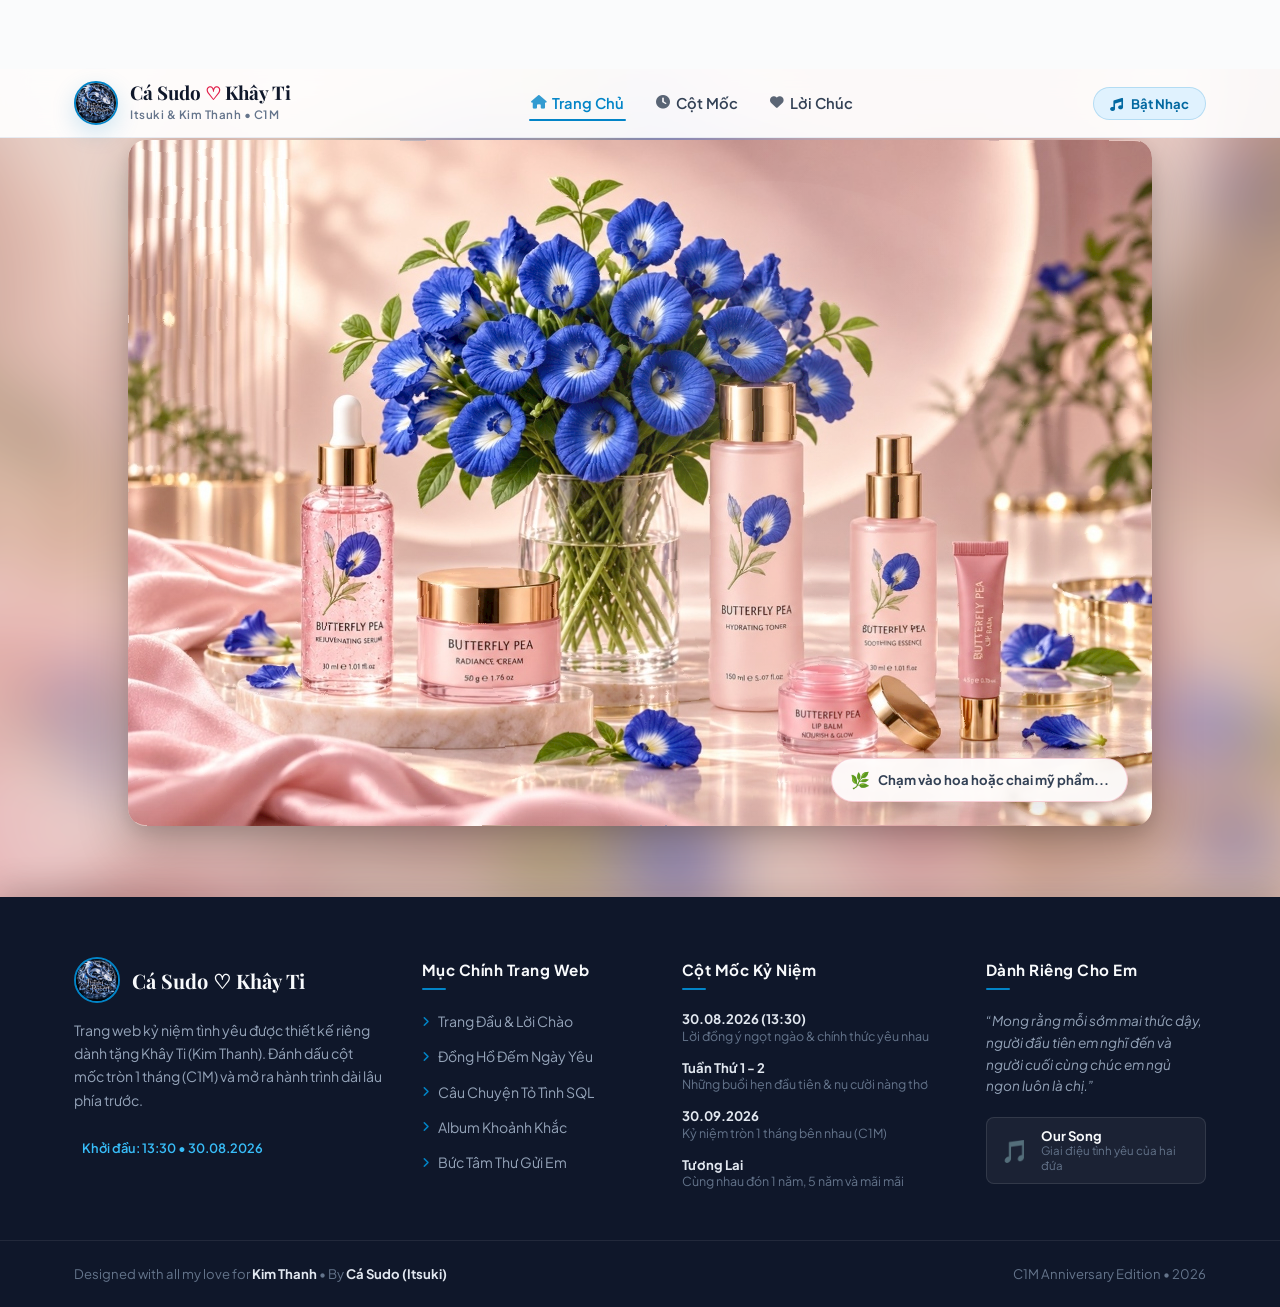
==== commit 16c75e90: "fourth" ====
--- a/index.html
+++ b/index.html
@@ -246,7 +246,7 @@
     </div>
   </footer>
 
-  <script src="script.js?v=13"></script>
+  <script src="script.js?v=14"></script>
 </body>
 
 </html>
--- a/preview.css
+++ b/preview.css
@@ -331,13 +331,13 @@
   overflow: visible;
 }
 
-/* Cành hoa nguyên vẹn đang bay */
+/* Cành hoa nguyên vẹn đang bay (Cành + Lá + Hoa là một object duy nhất) */
 .falling-branch {
   position: absolute;
   top: 0;
   left: 0;
   pointer-events: none;
-  transform-origin: 38% 42%;
+  transform-origin: center center;
   will-change: transform, opacity;
   z-index: 998;
 }
@@ -345,15 +345,18 @@
 /* Phần tử con chứa ảnh cành hoa: uốn cong mềm theo đường bay (flex) */
 .branch-inner {
   display: block;
-  transform-origin: 35% 45%;
+  width: 100%;
+  height: 100%;
+  transform-origin: center center;
   will-change: transform;
-  filter: drop-shadow(0 16px 28px rgba(15, 23, 42, 0.35)) drop-shadow(0 3px 6px rgba(0, 0, 0, 0.20));
+  filter: drop-shadow(0 16px 28px rgba(15, 23, 42, 0.35)) drop-shadow(0 3px 8px rgba(30, 58, 138, 0.20));
 }
 
 .branch-img {
   display: block;
   width: 100%;
-  height: auto;
+  height: 100%;
+  object-fit: contain;
   pointer-events: none;
   user-select: none;
 }
@@ -440,8 +443,8 @@
 
 @media (max-width: 768px) {
   .falling-branch {
-    width: 120px;
-    height: 120px;
+    max-width: 140px;
+    max-height: 140px;
   }
 
   .detached-petal {
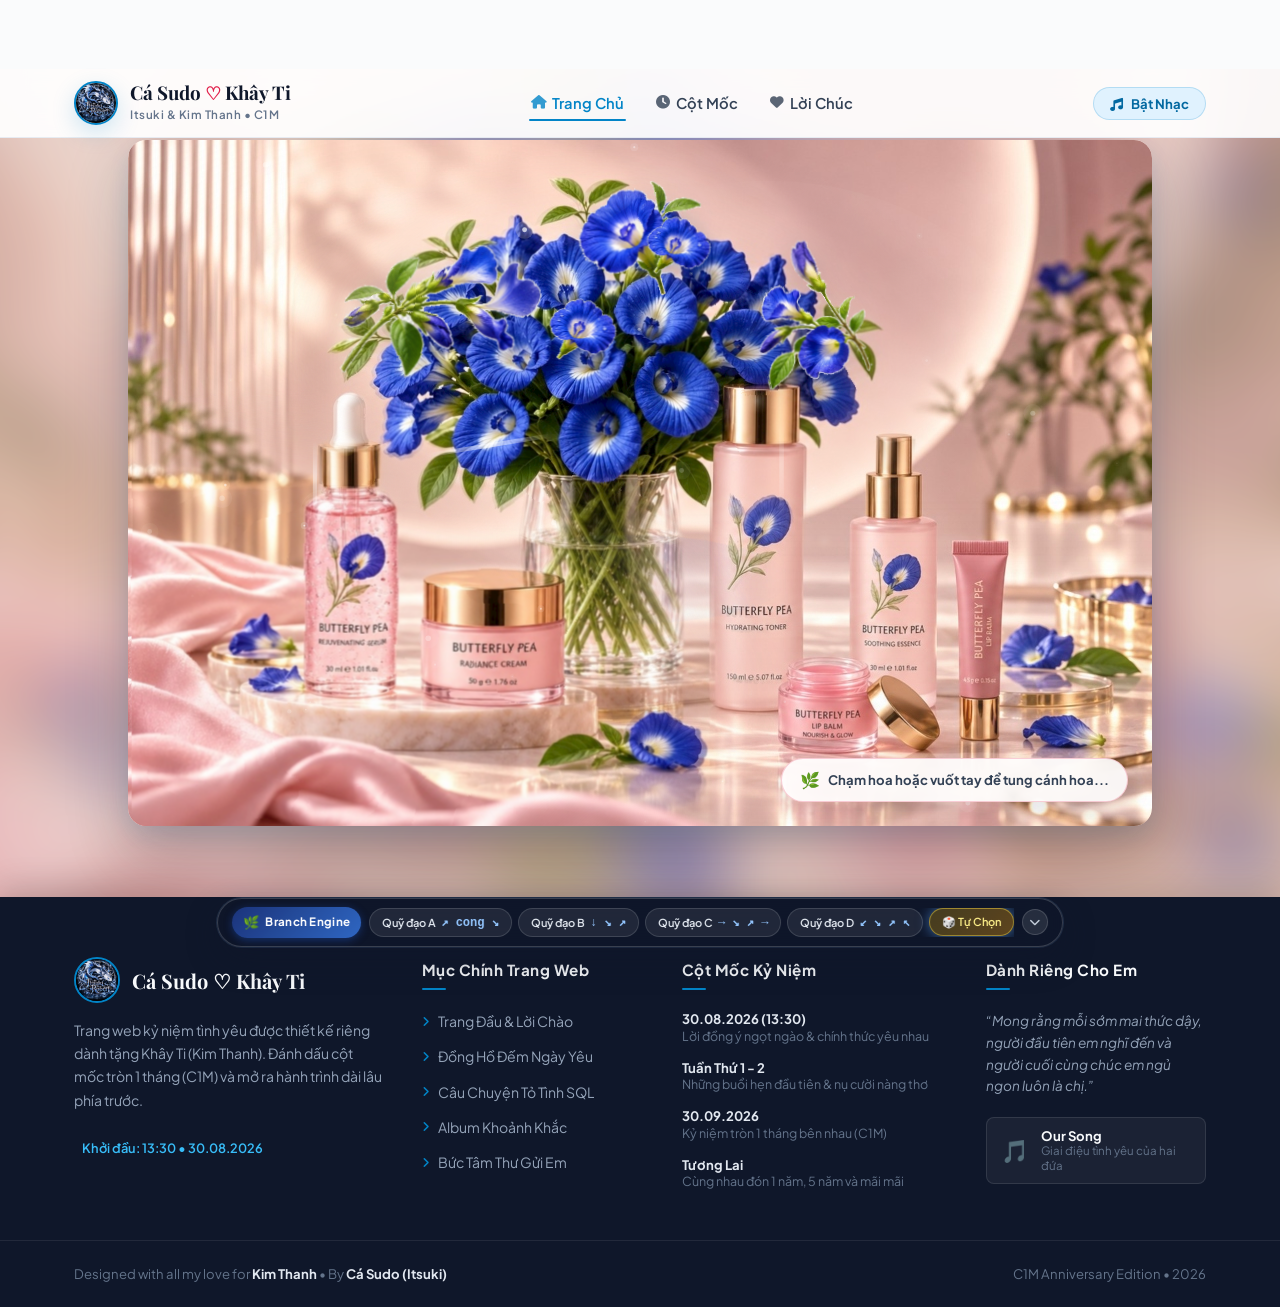
==== commit 96fcf3a1: "thaydoinhe" ====
--- a/index.html
+++ b/index.html
@@ -19,7 +19,12 @@
   <!-- Font Awesome Icons -->
   <link rel="stylesheet" href="https://cdnjs.cloudflare.com/ajax/libs/font-awesome/6.5.1/css/all.min.css">
 
-  <link rel="stylesheet" href="preview.css?v=13">
+  <link rel="stylesheet" href="preview.css?v=23">
+  <link rel="stylesheet" href="background-engine.css?v=23">
+  <link rel="stylesheet" href="branch-engine.css?v=23">
+  <link rel="stylesheet" href="petal-engine.css?v=23">
+  <link rel="stylesheet" href="scent-engine.css?v=24">
+  <link rel="stylesheet" href="interaction-engine.css?v=25">
 </head>
 
 <body>
@@ -83,34 +88,83 @@
     <!-- Nền ambient hòa sắc thái nhẹ nhàng -->
     <div class="main-ambient-bg"></div>
 
-    <!-- SVG filter mô phỏng gió nhẹ lay động hoa và lụa -->
-    <svg class="wind-svg-filter" aria-hidden="true">
-      <defs>
-        <filter id="gentle-breeze" x="-5%" y="-5%" width="110%" height="110%">
-          <feTurbulence type="fractalNoise" baseFrequency="0.012 0.02" numOctaves="2" result="windNoise" seed="7">
-            <animate attributeName="baseFrequency" dur="14s" values="0.010 0.016; 0.016 0.024; 0.012 0.018; 0.010 0.016"
-              repeatCount="indefinite" />
-          </feTurbulence>
-          <feDisplacementMap in="SourceGraphic" in2="windNoise" scale="4" xChannelSelector="R" yChannelSelector="G" />
-        </filter>
-      </defs>
-    </svg>
-
     <!-- Khung cảnh căn phòng chuyển động hữu cơ -->
     <div class="living-scene-wrapper">
       <div class="living-frame" id="livingFrame">
-        <!-- Bức ảnh mỹ phẩm hoa đậu biếc sắc nét 100% không bị cắt -->
+        <!-- SVG Definitions cho bộ lọc động lực học Background Engine -->
+        <svg id="backgroundEngineDefs" class="engine-svg-defs" aria-hidden="true">
+          <defs>
+            <filter id="silkFlowFilter" x="-10%" y="-10%" width="120%" height="120%">
+              <feTurbulence id="silkTurbulence" type="fractalNoise" baseFrequency="0.007 0.011" numOctaves="2" seed="53"
+                result="noise" />
+              <feDisplacementMap in="SourceGraphic" in2="noise" scale="3.8" xChannelSelector="R" yChannelSelector="G" />
+            </filter>
+            <filter id="floraBreezeFilter" x="-10%" y="-10%" width="120%" height="120%">
+              <feTurbulence id="floraTurbulence" type="fractalNoise" baseFrequency="0.013 0.009" numOctaves="2"
+                seed="27" result="noise" />
+              <feDisplacementMap in="SourceGraphic" in2="noise" scale="2.8" xChannelSelector="R" yChannelSelector="G" />
+            </filter>
+          </defs>
+        </svg>
+
+        <!-- Bức ảnh mỹ phẩm hoa đậu biếc sắc nét 100% không bị cắt (Tầng chuẩn) -->
         <img src="assets/images/background.jpg" alt="Hoa đậu biếc &amp; Mỹ phẩm Khây Ti"
           class="main-uncut-image living-photo">
 
-        <!-- Hiệu ứng ánh nắng sớm chiếu qua khung cửa sổ -->
-        <div class="sunlight-caustic-layer"></div>
-
-        <!-- Vệt ánh sáng lướt chậm trên bề mặt chai lọ & nắp kim loại -->
-        <div class="bottle-sheen-layer"></div>
-
-        <!-- Gợn sóng phản chiếu chuyển động nhẹ trên mặt bàn -->
-        <div class="table-reflection-layer"></div>
+        <!-- =======================================================
+             BACKGROUND ENGINE: LIVING PHYSICAL LAYERS
+             ======================================================= -->
+        <!-- Layer 1: Nền kiến trúc & trụ cột pha lê (Parallax sâu) -->
+        <div class="engine-layer engine-layer-backdrop" aria-hidden="true">
+          <div class="engine-backdrop-ambient"></div>
+        </div>
+
+        <!-- Layer 2: Gợn sóng phản chiếu mặt bàn đá hoa cương (Table Layer) -->
+        <div class="engine-layer engine-layer-table" aria-hidden="true">
+          <div class="engine-table-sheen"></div>
+          <canvas id="engineTableReflectionCanvas" class="engine-table-reflection-canvas"></canvas>
+        </div>
+
+        <!-- Layer 3: Vải lụa hồng pastel chuyển động hữu cơ (Silk Fabric Layer) -->
+        <div class="engine-layer engine-layer-silk" id="engineSilkLayer" aria-hidden="true">
+          <div class="engine-silk-inner">
+            <img src="assets/images/background.jpg" alt="" class="engine-silk-img">
+            <div class="engine-silk-satin-sheen"></div>
+          </div>
+        </div>
+
+        <!-- Layer 4: Bó hoa đậu biếc sống động (Flora Canopy Layer) -->
+        <div class="engine-layer engine-layer-flora" id="engineFloraLayer" aria-hidden="true">
+          <div class="engine-flora-canopy" id="engineFloraCanopy">
+            <img src="assets/images/background.jpg" alt="" class="engine-flora-img">
+
+            <!-- Cành hoa đung đưa vươn ra ngoài bên trái -->
+            <div class="engine-swaying-branch branch-left" id="branchLeft">
+              <img src="assets/images/falling_branches/branch_1.png" alt="" class="branch-sprite">
+            </div>
+
+            <!-- Cành hoa đung đưa vươn ra ngoài bên phải -->
+            <div class="engine-swaying-branch branch-right" id="branchRight">
+              <img src="assets/images/falling_branches/branch_2.png" alt="" class="branch-sprite">
+            </div>
+
+            <!-- Cành hoa đung đưa vươn lên đỉnh vòm -->
+            <div class="engine-swaying-branch branch-top" id="branchTop">
+              <img src="assets/images/falling_branches/branch_3.png" alt="" class="branch-sprite">
+            </div>
+
+            <!-- Các bông hoa đậu biếc rung rất nhẹ cánh hoa -->
+            <div class="engine-living-blossom blossom-pos-1" id="blossomHead1">
+              <img src="assets/images/falling_branches/flower_head.png" alt="" class="blossom-sprite">
+            </div>
+            <div class="engine-living-blossom blossom-pos-2" id="blossomHead2">
+              <img src="assets/images/falling_branches/flower_head.png" alt="" class="blossom-sprite">
+            </div>
+          </div>
+        </div>
+
+        <!-- Layer 5: Canvas Ánh Sáng Specular Trên Thân Chai & Nắp Vàng Champagne -->
+        <canvas id="engineSpecularCanvas" class="engine-specular-canvas" aria-hidden="true"></canvas>
 
         <!-- Đốm nắng ấm áp dịu dàng -->
         <div class="warm-sun-glow"></div>
@@ -128,8 +182,8 @@
         <div class="bottle-hotspots-container" id="bottleHotspotsContainer"
           aria-label="Các sản phẩm mỹ phẩm hoa đậu biếc">
           <button type="button" class="bottle-hotspot" data-bottle-id="serum"
-            style="left: 13.5%; top: 31%; width: 14.5%; height: 52%;" title="Butterfly Pea - Rejuvenating Serum"
-            aria-label="Butterfly Pea - Rejuvenating Serum"></button>
+            style="left: 13.5%; top: 31%; width: 14.5%; height: 52%;" title="Butterfly Pea - Rejuvenating Serum (KÝ ỨC)"
+            aria-label="Butterfly Pea - Rejuvenating Serum (KÝ ỨC)"></button>
           <button type="button" class="bottle-hotspot" data-bottle-id="cream"
             style="left: 27%; top: 54%; width: 16%; height: 32%;" title="Butterfly Pea - Radiance Cream"
             aria-label="Butterfly Pea - Radiance Cream"></button>
@@ -153,12 +207,14 @@
         <!-- Gợi ý tương tác cành hoa & hương thơm nhẹ nhàng (tự ẩn sau khi click) -->
         <div class="flower-touch-hint" id="flowerTouchHint">
           <span class="hint-icon">🌿</span>
-          <span class="hint-text">Chạm vào hoa hoặc chai mỹ phẩm...</span>
+          <span class="hint-text">Chạm hoa hoặc vuốt tay để tung cánh hoa...</span>
         </div>
       </div>
 
       <!-- Layer chứa cành hoa đậu biếc rơi tự do ra ngoài khung cảnh -->
       <div id="flowerBranchLayer" class="flower-branch-layer" aria-hidden="true"></div>
+      <!-- Layer chứa cánh hoa đậu biếc Petal Engine bay lượn 3D -->
+      <div id="petalEngineLayer" class="petal-engine-layer" aria-hidden="true"></div>
     </div>
   </main>
 
@@ -246,7 +302,12 @@
     </div>
   </footer>
 
-  <script src="script.js?v=14"></script>
+  <script src="background-engine.js?v=23"></script>
+  <script src="branch-engine.js?v=23"></script>
+  <script src="petal-engine.js?v=23"></script>
+  <script src="scent-engine.js?v=24"></script>
+  <script src="interaction-engine.js?v=25"></script>
+  <script src="script.js?v=25"></script>
 </body>
 
 </html>
--- a/preview.css
+++ b/preview.css
@@ -2,7 +2,12 @@
    CÃ SUDO â™¡ KHÃ‚Y TI â€” Ká»¶ NIá»†M 1 THÃNG (C1M)
    Phong cÃ¡ch: Tinh táº¿, Hiá»‡n Ä‘áº¡i, Nháº¹ nhÃ ng & Sang trá»ng
    Layout linh Ä‘á»™ng 100% Responsive giá»¯a MÃ¡y TÃ­nh vÃ  Äiá»‡n Thoáº¡i
-   ============================================================ */
+/* ============================================================ */
+
+@import url('background-engine.css');
+@import url('branch-engine.css');
+@import url('petal-engine.css');
+@import url('scent-engine.css');
 
 :root {
   /* Báº£ng mÃ u chÃ­nh: Xanh Sapphire (CÃ¡ Sudo) káº¿t há»£p Há»“ng Dá»‹u DÃ ng (KhÃ¢y Ti) */
@@ -107,21 +112,22 @@
   filter: blur(32px) brightness(0.92) saturate(1.1);
   opacity: 0.65;
   z-index: 1;
-  transform: scale(1.08);
+  transform: translate3d(0, 0, 0) scale(1.08);
+  will-change: transform;
   animation: ambient-drift 22s ease-in-out infinite alternate;
 }
 
 @keyframes ambient-drift {
   0% {
-    transform: scale(1.06) translate(0, 0);
+    transform: translate3d(0, 0, 0) scale(1.06);
   }
 
   50% {
-    transform: scale(1.10) translate(-8px, 6px);
+    transform: translate3d(-8px, 6px, 0) scale(1.10);
   }
 
   100% {
-    transform: scale(1.07) translate(8px, -6px);
+    transform: translate3d(8px, -6px, 0) scale(1.07);
   }
 }
 
@@ -162,7 +168,7 @@
   cursor: pointer;
 }
 
-/* Bức ảnh mỹ phẩm hoa đậu biếc: KHÔNG BỊ CẮT BẤT KỲ GÓC NÀO + THỞ NHẸ THEO GIÓ */
+/* Bức ảnh mỹ phẩm hoa đậu biếc: KHÔNG BỊ CẮT BẤT KỲ GÓC NÀO + THỞ NHẸ THEO GIÓ (60FPS SIÊU MƯỢT) */
 .main-uncut-image.living-photo {
   max-width: 100%;
   max-height: calc(100vh - 96px);
@@ -171,7 +177,6 @@
   object-fit: contain;
   display: block;
   border-radius: 18px;
-  filter: url(#gentle-breeze);
   animation: gentle-room-breath 14s ease-in-out infinite;
   transform-origin: 50% 60%;
   will-change: transform;
@@ -379,6 +384,75 @@
   height: auto;
   pointer-events: none;
   user-select: none;
+}
+
+/* ============================================================
+   PETAL ENGINE: LAYER & 3D PETALS
+   ============================================================ */
+.petal-engine-layer {
+  position: fixed;
+  inset: 0;
+  width: 100vw;
+  height: 100vh;
+  pointer-events: none;
+  z-index: 998;
+  overflow: visible;
+  perspective: 1200px;
+  -webkit-perspective: 1200px;
+  transform-style: preserve-3d;
+  -webkit-transform-style: preserve-3d;
+}
+
+.engine-petal {
+  position: absolute;
+  top: 0;
+  left: 0;
+  pointer-events: none;
+  user-select: none;
+  -webkit-user-select: none;
+  transform-origin: 50% 50%;
+  transform-style: preserve-3d;
+  -webkit-transform-style: preserve-3d;
+  will-change: transform, opacity, filter;
+  contain: layout style paint;
+}
+
+.engine-petal-inner {
+  display: block;
+  width: 100%;
+  height: 100%;
+  transform-origin: 50% 50%;
+  transform-style: preserve-3d;
+  -webkit-transform-style: preserve-3d;
+  filter: drop-shadow(0 12px 22px rgba(15, 23, 42, 0.28)) drop-shadow(0 2px 7px rgba(30, 58, 138, 0.20));
+  transition: filter 0.15s ease-out;
+}
+
+.engine-petal-img {
+  display: block;
+  width: 100%;
+  height: 100%;
+  object-fit: contain;
+  pointer-events: none;
+  user-select: none;
+  -webkit-user-select: none;
+  -webkit-user-drag: none;
+  image-rendering: -webkit-optimize-contrast;
+  image-rendering: high-quality;
+}
+
+.petal-sparkle-dot {
+  position: absolute;
+  top: 0;
+  left: 0;
+  width: 8px;
+  height: 8px;
+  border-radius: 50%;
+  pointer-events: none;
+  user-select: none;
+  will-change: transform, opacity;
+  background: radial-gradient(circle, rgba(255, 255, 255, 0.95) 0%, rgba(191, 219, 254, 0.6) 50%, rgba(96, 165, 250, 0) 100%);
+  box-shadow: 0 0 10px rgba(147, 197, 253, 0.8);
 }
 
 /* Đốm sáng nắng lấp lánh khi cành & cánh hoa tách ra */
@@ -550,6 +624,7 @@
     transform: translate(-50%, -60%) translateY(0);
     box-shadow: 0 12px 30px rgba(15, 23, 42, 0.16), 0 0 25px rgba(147, 197, 253, 0.40);
   }
+
   100% {
     transform: translate(-50%, -60%) translateY(-6px);
     box-shadow: 0 16px 36px rgba(15, 23, 42, 0.20), 0 0 32px rgba(199, 210, 254, 0.55);
@@ -583,6 +658,7 @@
     transform: scale(0.85) rotate(-8deg);
     opacity: 0.7;
   }
+
   100% {
     transform: scale(1.2) rotate(12deg);
     opacity: 1;
@@ -642,10 +718,12 @@
     transform: translate(-50%, -50%) scale(0.2);
     opacity: 1;
   }
+
   60% {
     transform: translate(-50%, -50%) scale(1.6);
     opacity: 0.85;
   }
+
   100% {
     transform: translate(-50%, -50%) scale(2.2);
     opacity: 0;
@@ -661,12 +739,15 @@
     padding: 8px 16px;
     border-radius: 16px;
   }
+
   .fragrance-title {
     font-size: 0.98rem;
   }
+
   .fragrance-subtitle {
     font-size: 0.76rem;
   }
+
   .fragrance-product-tag {
     font-size: 0.62rem;
     padding: 1px 8px;
@@ -759,24 +840,31 @@
   0% {
     transform: scale(1.02) translate(0, 0) rotate(0deg);
   }
+
   15% {
     transform: scale(1.03) translate(-3px, -1.5px) rotate(-1.5deg);
   }
+
   30% {
     transform: scale(1.03) translate(3px, 1.5px) rotate(1.5deg);
   }
+
   45% {
     transform: scale(1.025) translate(-2.5px, 1px) rotate(-1deg);
   }
+
   60% {
     transform: scale(1.02) translate(2px, -1px) rotate(0.8deg);
   }
+
   75% {
     transform: scale(1.015) translate(-1px, 0.5px) rotate(-0.4deg);
   }
+
   90% {
     transform: scale(1.01) translate(0.5px, -0.5px) rotate(0.2deg);
   }
+
   100% {
     transform: scale(1.01) translate(0, 0) rotate(0deg);
   }
@@ -788,13 +876,11 @@
   left: -50%;
   width: 200%;
   height: 200%;
-  background: linear-gradient(
-    115deg,
-    transparent 35%,
-    rgba(255, 255, 255, 0.55) 50%,
-    rgba(147, 197, 253, 0.45) 54%,
-    transparent 65%
-  );
+  background: linear-gradient(115deg,
+      transparent 35%,
+      rgba(255, 255, 255, 0.55) 50%,
+      rgba(147, 197, 253, 0.45) 54%,
+      transparent 65%);
   transform: translateX(-100%) rotate(25deg);
   animation: bottle-shine-gleam 0.75s cubic-bezier(0.16, 1, 0.3, 1) forwards;
   pointer-events: none;
@@ -805,9 +891,11 @@
     transform: translateX(-100%) rotate(25deg);
     opacity: 0;
   }
+
   30% {
     opacity: 1;
   }
+
   100% {
     transform: translateX(100%) rotate(25deg);
     opacity: 0;
@@ -898,6 +986,7 @@
     transform: scale(0.9) rotate(-10deg);
     filter: drop-shadow(0 0 8px rgba(56, 189, 248, 0.7));
   }
+
   100% {
     transform: scale(1.25) rotate(15deg);
     filter: drop-shadow(0 0 16px rgba(14, 165, 233, 1));
@@ -1012,17 +1101,21 @@
     max-width: 320px;
     padding: 26px 20px 22px;
   }
+
   .world-brand-title {
     font-size: 1.22rem;
   }
+
   .world-product-name {
     font-size: 0.98rem;
     margin-bottom: 14px;
   }
+
   .world-message {
     font-size: 0.96rem;
     margin-bottom: 20px;
   }
+
   .world-close-btn {
     padding: 7px 24px;
     font-size: 0.88rem;
@@ -2142,4 +2235,587 @@
     text-align: center;
     gap: 8px;
   }
+}
+
+/* ============================================================
+   SERUM = KÝ ỨC (HỆ THỐNG HIỆU ỨNG THỊ GIÁC CHAI SERUM)
+   ============================================================ */
+.serum-memory-bottle {
+  z-index: 25 !important;
+  border-radius: 14px;
+}
+
+.serum-bottle-aura {
+  position: absolute;
+  inset: -10px;
+  border-radius: 22px;
+  background: radial-gradient(ellipse at center,
+      rgba(56, 189, 248, 0.42) 0%,
+      rgba(99, 102, 241, 0.25) 45%,
+      rgba(30, 58, 138, 0.1) 75%,
+      transparent 100%);
+  filter: blur(12px);
+  pointer-events: none;
+  opacity: 0;
+  transform: scale(0.92);
+  transition: opacity 0.4s ease, transform 0.5s cubic-bezier(0.2, 0.8, 0.2, 1);
+  z-index: 17;
+}
+
+.serum-bottle-aura.active {
+  opacity: 1;
+  transform: scale(1.08);
+}
+
+.serum-light-point {
+  position: absolute;
+  width: 14px;
+  height: 14px;
+  margin-left: -7px;
+  margin-top: -7px;
+  border-radius: 50%;
+  pointer-events: none;
+  z-index: 22;
+  animation: serum-light-glide 0.75s cubic-bezier(0.25, 1, 0.5, 1) forwards;
+}
+
+.serum-light-point .light-point-core {
+  position: absolute;
+  inset: 2px;
+  border-radius: 50%;
+  background: #ffffff;
+  box-shadow: 0 0 10px #ffffff, 0 0 20px #38bdf8, 0 0 35px #0284c7;
+}
+
+.serum-light-point .light-point-spark {
+  position: absolute;
+  inset: -6px;
+  display: flex;
+  align-items: center;
+  justify-content: center;
+  color: #ffffff;
+  font-size: 16px;
+  line-height: 1;
+  text-shadow: 0 0 8px #93c5fd, 0 0 16px #38bdf8;
+  animation: serum-spark-spin 0.75s linear infinite;
+}
+
+.serum-light-point .light-point-glow {
+  position: absolute;
+  inset: -14px;
+  border-radius: 50%;
+  background: radial-gradient(circle, rgba(56, 189, 248, 0.6) 0%, rgba(96, 165, 250, 0.25) 50%, transparent 80%);
+  filter: blur(4px);
+}
+
+.serum-light-point .light-point-tail {
+  position: absolute;
+  top: -24px;
+  left: 5px;
+  width: 4px;
+  height: 28px;
+  border-radius: 4px;
+  background: linear-gradient(to top, rgba(255, 255, 255, 0.95), rgba(56, 189, 248, 0.6) 60%, transparent 100%);
+  filter: blur(1.5px);
+  opacity: 0.85;
+}
+
+@keyframes serum-light-glide {
+  0% {
+    top: 18%;
+    left: 51%;
+    opacity: 0;
+    transform: scale(0.3);
+  }
+
+  15% {
+    opacity: 1;
+    transform: scale(1.15);
+  }
+
+  45% {
+    top: 48%;
+    left: 49%;
+    transform: scale(1);
+  }
+
+  85% {
+    top: 84%;
+    left: 50%;
+    opacity: 1;
+    transform: scale(1.1);
+  }
+
+  100% {
+    top: 92%;
+    left: 50%;
+    opacity: 0;
+    transform: scale(0.4);
+  }
+}
+
+@keyframes serum-spark-spin {
+  0% {
+    transform: rotate(0deg);
+  }
+
+  100% {
+    transform: rotate(180deg);
+  }
+}
+
+.serum-glass-sheen {
+  position: absolute;
+  inset: 0;
+  border-radius: inherit;
+  overflow: hidden;
+  pointer-events: none;
+  z-index: 20;
+}
+
+.serum-glass-sheen::before {
+  content: '';
+  position: absolute;
+  top: -40%;
+  left: -130%;
+  width: 80%;
+  height: 180%;
+  background: linear-gradient(118deg,
+      transparent 0%,
+      rgba(255, 255, 255, 0.15) 20%,
+      rgba(255, 255, 255, 0.85) 50%,
+      rgba(56, 189, 248, 0.45) 65%,
+      transparent 100%);
+  transform: rotate(24deg);
+  animation: serum-glass-sheen-sweep 0.72s cubic-bezier(0.22, 1, 0.36, 1) forwards;
+}
+
+@keyframes serum-glass-sheen-sweep {
+  0% {
+    left: -130%;
+    opacity: 0.2;
+  }
+
+  35% {
+    opacity: 1;
+  }
+
+  100% {
+    left: 170%;
+    opacity: 0;
+  }
+}
+
+.serum-trail-sparkle {
+  position: absolute;
+  width: 5px;
+  height: 5px;
+  margin-left: -2.5px;
+  margin-top: -2.5px;
+  border-radius: 50%;
+  background: #ffffff;
+  box-shadow: 0 0 8px #ffffff, 0 0 16px #38bdf8;
+  pointer-events: none;
+  z-index: 21;
+  animation: serum-sparkle-drift 0.6s ease-out forwards;
+}
+
+@keyframes serum-sparkle-drift {
+  0% {
+    opacity: 1;
+    transform: scale(1.2) translateY(0);
+  }
+
+  100% {
+    opacity: 0;
+    transform: scale(0.2) translateY(12px);
+  }
+}
+
+.serum-branch-parting-burst {
+  position: absolute;
+  width: 48px;
+  height: 48px;
+  margin-left: -24px;
+  margin-top: -24px;
+  border-radius: 50%;
+  background: radial-gradient(circle,
+      rgba(255, 255, 255, 0.9) 0%,
+      rgba(147, 197, 253, 0.75) 30%,
+      rgba(56, 189, 248, 0.35) 65%,
+      transparent 85%);
+  box-shadow: 0 0 35px rgba(56, 189, 248, 0.8);
+  pointer-events: none;
+  z-index: 22;
+  animation: serum-parting-burst 0.85s cubic-bezier(0.1, 0.8, 0.2, 1) forwards;
+}
+
+@keyframes serum-parting-burst {
+  0% {
+    transform: scale(0.2);
+    opacity: 1;
+  }
+
+  50% {
+    transform: scale(1.8);
+    opacity: 0.8;
+  }
+
+  100% {
+    transform: scale(2.8);
+    opacity: 0;
+  }
+}
+
+.serum-memory-glow {
+  position: absolute;
+  width: 380px;
+  height: 380px;
+  margin-left: -190px;
+  margin-top: -190px;
+  border-radius: 50%;
+  background: radial-gradient(circle,
+      rgba(56, 189, 248, 0.38) 0%,
+      rgba(99, 102, 241, 0.22) 35%,
+      rgba(147, 197, 253, 0.12) 60%,
+      rgba(30, 58, 138, 0.04) 80%,
+      transparent 100%);
+  filter: blur(28px);
+  mix-blend-mode: screen;
+  pointer-events: none;
+  z-index: 23;
+  opacity: 0;
+  transform: scale(0.25);
+  transition: opacity 1.2s ease, transform 1.5s cubic-bezier(0.16, 1, 0.3, 1);
+}
+
+.serum-memory-glow.active {
+  opacity: 1;
+  transform: scale(1);
+  animation: serum-glow-breathe 4.5s ease-in-out infinite alternate;
+}
+
+.serum-memory-glow.dissolving {
+  opacity: 0;
+  transform: scale(1.15);
+  transition: opacity 0.8s ease, transform 0.8s ease;
+}
+
+@keyframes serum-glow-breathe {
+  0% {
+    transform: scale(1);
+    opacity: 0.88;
+  }
+
+  100% {
+    transform: scale(1.14);
+    opacity: 0.72;
+  }
+}
+
+.serum-memory-backdrop {
+  position: absolute;
+  inset: 0;
+  background: rgba(8, 14, 26, 0.48);
+  backdrop-filter: blur(2.5px);
+  -webkit-backdrop-filter: blur(2.5px);
+  opacity: 0;
+  z-index: 26;
+  pointer-events: none;
+  transition: opacity 0.85s cubic-bezier(0.2, 0.8, 0.2, 1);
+}
+
+.serum-memory-backdrop.active {
+  opacity: 1;
+  pointer-events: auto;
+  cursor: pointer;
+}
+
+.serum-memory-modal {
+  position: absolute;
+  inset: 0;
+  display: flex;
+  align-items: center;
+  justify-content: center;
+  z-index: 28;
+  pointer-events: none;
+  padding: 16px;
+}
+
+.serum-memory-modal.active {
+  pointer-events: auto;
+}
+
+.serum-memory-card {
+  position: relative;
+  max-width: 440px;
+  width: 90%;
+  padding: 38px 32px 32px;
+  background: linear-gradient(145deg,
+      rgba(13, 21, 38, 0.94),
+      rgba(22, 33, 58, 0.90),
+      rgba(13, 21, 38, 0.96));
+  backdrop-filter: blur(18px);
+  -webkit-backdrop-filter: blur(18px);
+  border: 1px solid rgba(147, 197, 253, 0.38);
+  border-radius: 24px;
+  box-shadow:
+    0 24px 60px rgba(0, 0, 0, 0.55),
+    0 0 45px rgba(56, 189, 248, 0.25),
+    inset 0 1px 1px rgba(255, 255, 255, 0.4);
+  text-align: center;
+  color: #ffffff;
+  transform: scale(0.92) translateY(18px);
+  opacity: 0;
+  transition: transform 0.85s cubic-bezier(0.16, 1, 0.3, 1), opacity 0.75s ease;
+  overflow: hidden;
+  user-select: text;
+  -webkit-user-select: text;
+}
+
+.serum-memory-card.revealed {
+  transform: scale(1) translateY(0);
+  opacity: 1;
+}
+
+.serum-memory-modal.closing .serum-memory-card {
+  transform: scale(0.95) translateY(10px);
+  opacity: 0;
+  transition: transform 0.45s ease-in, opacity 0.45s ease-in;
+}
+
+.memory-card-halo {
+  position: absolute;
+  top: -50px;
+  left: 50%;
+  transform: translateX(-50%);
+  width: 260px;
+  height: 120px;
+  border-radius: 50%;
+  background: radial-gradient(ellipse at center, rgba(56, 189, 248, 0.22) 0%, rgba(99, 102, 241, 0.1) 50%, transparent 80%);
+  filter: blur(20px);
+  pointer-events: none;
+}
+
+.memory-header-ornament {
+  color: #93c5fd;
+  font-size: 13px;
+  letter-spacing: 8px;
+  margin-bottom: 10px;
+  opacity: 0;
+  transform: translateY(12px);
+}
+
+.serum-memory-card.revealed .memory-header-ornament {
+  animation: memory-line-reveal 0.8s cubic-bezier(0.2, 0.8, 0.2, 1) 0.15s forwards;
+}
+
+.memory-title {
+  font-family: 'Playfair Display', Georgia, serif;
+  font-size: 1.6rem;
+  font-weight: 700;
+  letter-spacing: 0.3em;
+  color: #ffffff;
+  text-shadow: 0 0 20px rgba(147, 197, 253, 0.85), 0 2px 4px rgba(0, 0, 0, 0.5);
+  margin: 0 0 16px 0;
+  opacity: 0;
+  transform: translateY(14px);
+}
+
+.serum-memory-card.revealed .memory-title {
+  animation: memory-line-reveal 0.9s cubic-bezier(0.2, 0.8, 0.2, 1) 0.35s forwards;
+}
+
+.memory-divider {
+  display: flex;
+  align-items: center;
+  justify-content: center;
+  gap: 12px;
+  margin: 0 auto 24px;
+  width: 65%;
+  opacity: 0;
+  transform: translateY(10px);
+}
+
+.serum-memory-card.revealed .memory-divider {
+  animation: memory-line-reveal 0.8s cubic-bezier(0.2, 0.8, 0.2, 1) 0.7s forwards;
+}
+
+.memory-divider-line {
+  flex: 1;
+  height: 1px;
+  background: linear-gradient(to right, transparent, rgba(147, 197, 253, 0.5), transparent);
+}
+
+.memory-divider-gem {
+  color: #93c5fd;
+  font-size: 11px;
+  text-shadow: 0 0 8px rgba(147, 197, 253, 0.9);
+}
+
+.memory-lines-container {
+  margin-bottom: 26px;
+}
+
+.memory-line {
+  font-family: 'Plus Jakarta Sans', sans-serif;
+  font-size: 1.14rem;
+  line-height: 1.85;
+  color: #e2e8f0;
+  margin: 0;
+  opacity: 0;
+  transform: translateY(14px);
+  filter: blur(4px);
+}
+
+.memory-line-spacer {
+  height: 14px;
+}
+
+.memory-line-1 {
+  font-weight: 400;
+  color: #f1f5f9;
+}
+
+.serum-memory-card.revealed .memory-line-1 {
+  animation: memory-line-reveal 1.0s cubic-bezier(0.2, 0.8, 0.2, 1) 1.2s forwards;
+}
+
+.memory-line-2 {
+  font-weight: 500;
+  color: #e2e8f0;
+}
+
+.serum-memory-card.revealed .memory-line-2 {
+  animation: memory-line-reveal 1.0s cubic-bezier(0.2, 0.8, 0.2, 1) 2.1s forwards;
+}
+
+.memory-line-3 {
+  font-weight: 600;
+  color: #93c5fd;
+  text-shadow: 0 0 16px rgba(147, 197, 253, 0.75);
+}
+
+.serum-memory-card.revealed .memory-line-3 {
+  animation: memory-line-reveal 1.1s cubic-bezier(0.2, 0.8, 0.2, 1) 2.9s forwards;
+}
+
+.memory-serum-tag {
+  display: inline-flex;
+  align-items: center;
+  gap: 8px;
+  font-family: 'Plus Jakarta Sans', sans-serif;
+  font-size: 0.74rem;
+  letter-spacing: 0.12em;
+  color: #94a3b8;
+  text-transform: uppercase;
+  margin-bottom: 24px;
+  opacity: 0;
+  transform: translateY(10px);
+}
+
+.serum-memory-card.revealed .memory-serum-tag {
+  animation: memory-line-reveal 0.8s cubic-bezier(0.2, 0.8, 0.2, 1) 3.6s forwards;
+}
+
+.serum-tag-dot {
+  width: 6px;
+  height: 6px;
+  border-radius: 50%;
+  background: #38bdf8;
+  box-shadow: 0 0 8px #38bdf8;
+}
+
+.memory-action-footer {
+  opacity: 0;
+  transform: translateY(12px);
+}
+
+.serum-memory-card.revealed .memory-action-footer {
+  animation: memory-line-reveal 0.8s cubic-bezier(0.2, 0.8, 0.2, 1) 4.1s forwards;
+}
+
+.memory-close-btn {
+  background: rgba(147, 197, 253, 0.08);
+  border: 1px solid rgba(147, 197, 253, 0.38);
+  color: #e0f2fe;
+  font-family: 'Plus Jakarta Sans', sans-serif;
+  font-size: 0.88rem;
+  font-weight: 600;
+  letter-spacing: 0.18em;
+  padding: 9px 32px;
+  border-radius: 26px;
+  cursor: pointer;
+  outline: none;
+  box-shadow: 0 4px 14px rgba(0, 0, 0, 0.25);
+  transition: all 0.3s cubic-bezier(0.2, 0.8, 0.2, 1);
+  -webkit-tap-highlight-color: transparent;
+}
+
+.memory-close-bracket {
+  color: rgba(147, 197, 253, 0.6);
+  transition: color 0.3s ease;
+}
+
+.memory-close-btn:hover {
+  background: rgba(56, 189, 248, 0.25);
+  border-color: rgba(147, 197, 253, 0.85);
+  color: #ffffff;
+  box-shadow: 0 0 24px rgba(56, 189, 248, 0.55);
+  transform: translateY(-2px);
+}
+
+.memory-close-btn:hover .memory-close-bracket {
+  color: #ffffff;
+}
+
+.memory-close-btn:active {
+  transform: translateY(0);
+  box-shadow: 0 0 12px rgba(56, 189, 248, 0.3);
+}
+
+.memory-close-btn:focus-visible {
+  border-color: #38bdf8;
+  box-shadow: 0 0 0 3px rgba(56, 189, 248, 0.4);
+}
+
+@keyframes memory-line-reveal {
+  0% {
+    opacity: 0;
+    transform: translateY(14px);
+    filter: blur(4px);
+  }
+
+  100% {
+    opacity: 1;
+    transform: translateY(0);
+    filter: blur(0);
+  }
+}
+
+@media (max-width: 600px) {
+  .serum-memory-card {
+    width: 92%;
+    padding: 28px 20px 24px;
+    border-radius: 20px;
+  }
+
+  .memory-title {
+    font-size: 1.35rem;
+    letter-spacing: 0.22em;
+  }
+
+  .memory-line {
+    font-size: 1.02rem;
+    line-height: 1.75;
+  }
+
+  .memory-line-3 {
+    font-size: 1.06rem;
+  }
+
+  .memory-close-btn {
+    padding: 8px 28px;
+    font-size: 0.84rem;
+  }
 }
--- a/background-engine.css
+++ b/background-engine.css
@@ -0,0 +1,297 @@
+/* ============================================================
+   BUTTERFLY PEA MEMORY GARDEN — BACKGROUND ENGINE CSS
+   Hệ Thống Động Lực Không Gian Mỹ Phẩm Cao Cấp Sống Động
+   Phong cách: Photorealistic, Cinematic, Romantic, Luxury
+   ============================================================ */
+
+/* Khung hình sống động (Living Frame) ôm khít tỷ lệ ảnh */
+.living-frame {
+  position: relative;
+  display: inline-flex;
+  align-items: center;
+  justify-content: center;
+  max-width: 100%;
+  max-height: calc(100vh - 96px);
+  border-radius: 18px;
+  overflow: hidden;
+  box-shadow:
+    0 24px 60px rgba(15, 23, 42, 0.28),
+    0 8px 24px rgba(2, 132, 199, 0.12),
+    0 0 0 1px rgba(255, 255, 255, 0.2) inset;
+  cursor: pointer;
+  transform: translateZ(0);
+  backface-visibility: hidden;
+  -webkit-backface-visibility: hidden;
+}
+
+/* Ảnh gốc chính xác 100% không bị cắt */
+.main-uncut-image.living-photo {
+  max-width: 100%;
+  max-height: calc(100vh - 96px);
+  width: auto;
+  height: auto;
+  object-fit: contain;
+  display: block;
+  border-radius: 18px;
+  transform: translateZ(0);
+  will-change: transform;
+}
+
+/* Lớp chung cho các tầng động lực học (Living Layers) */
+.engine-layer {
+  position: absolute;
+  top: 0;
+  left: 0;
+  width: 100%;
+  height: 100%;
+  pointer-events: none;
+  border-radius: 18px;
+  overflow: hidden;
+  will-change: transform;
+  transform: translate3d(0, 0, 0);
+  backface-visibility: hidden;
+  -webkit-backface-visibility: hidden;
+}
+
+/* ============================================================
+   1. LAYER NỀN KIẾN TRÚC & TRỤ CỘT PHA LÊ (BACKDROP LAYER)
+   ============================================================ */
+.engine-layer-backdrop {
+  z-index: 2;
+  opacity: 0.95;
+}
+
+.engine-backdrop-ambient {
+  position: absolute;
+  inset: 0;
+  background: radial-gradient(ellipse 60% 50% at 30% 25%, rgba(255, 245, 230, 0.16) 0%, transparent 70%);
+  mix-blend-mode: soft-light;
+  pointer-events: none;
+}
+
+/* ============================================================
+   2. LAYER MẶT BÀN ĐÁ HOA CƯƠNG & PHẢN CHIẾU (TABLE LAYER)
+   ============================================================ */
+.engine-layer-table {
+  z-index: 3;
+}
+
+.engine-table-reflection-canvas {
+  position: absolute;
+  inset: 0;
+  width: 100%;
+  height: 100%;
+  pointer-events: none;
+  mix-blend-mode: screen;
+}
+
+.engine-table-sheen {
+  position: absolute;
+  bottom: 0;
+  left: 0;
+  right: 0;
+  height: 48%;
+  background: linear-gradient(to bottom,
+      transparent 0%,
+      rgba(255, 255, 255, 0.04) 20%,
+      rgba(224, 242, 254, 0.08) 50%,
+      rgba(255, 228, 230, 0.06) 80%,
+      transparent 100%);
+  mix-blend-mode: overlay;
+  pointer-events: none;
+}
+
+/* ============================================================
+   3. LAYER VẢI LỤA HỒNG CHUYỂN ĐỘNG HỮU CƠ (SILK FABRIC LAYER)
+   - Mặt nạ lông vũ che phủ chuẩn xác vùng vải lụa góc dưới-trái
+   - Bộ lọc sóng lụa (Liquid Silk Wave Displacement) uốn lượn chậm
+   - Vệt sáng satin mềm mại lướt theo từng nếp gấp
+   ============================================================ */
+.engine-layer-silk {
+  z-index: 4;
+  -webkit-mask-image: radial-gradient(ellipse 48% 46% at 16% 82%, black 58%, rgba(0, 0, 0, 0.7) 78%, transparent 100%);
+  mask-image: radial-gradient(ellipse 48% 46% at 16% 82%, black 58%, rgba(0, 0, 0, 0.7) 78%, transparent 100%);
+}
+
+.engine-silk-inner {
+  position: absolute;
+  inset: 0;
+  width: 100%;
+  height: 100%;
+  transform-origin: 12% 84%;
+  filter: url(#silkFlowFilter);
+  will-change: transform;
+}
+
+.engine-silk-img {
+  width: 100%;
+  height: 100%;
+  object-fit: fill;
+  display: block;
+}
+
+.engine-silk-satin-sheen {
+  position: absolute;
+  top: 52%;
+  left: -5%;
+  width: 52%;
+  height: 52%;
+  background: radial-gradient(ellipse 65% 45% at 40% 50%,
+      rgba(255, 250, 245, 0.28) 0%,
+      rgba(255, 225, 235, 0.15) 45%,
+      transparent 75%);
+  mix-blend-mode: soft-light;
+  pointer-events: none;
+  transform-origin: center center;
+  will-change: transform, opacity;
+}
+
+/* ============================================================
+   4. LAYER BÓ HOA ĐẬU BIẾC SỐNG ĐỘNG (LIVING FLORA LAYER)
+   - Mặt nạ lông vũ che phủ tán hoa đậu biếc và lá
+   - Gốc cành neo tại miệng bình thủy tinh (x: 48%, y: 50%)
+   - Cành hoa đung đưa vươn ra không gian thật
+   - Cụm lá nghiêng qua lại so le không đồng bộ
+   - Hoa rung nhẹ từng thớ cánh mượt mà
+   ============================================================ */
+.engine-layer-flora {
+  z-index: 5;
+  -webkit-mask-image: radial-gradient(ellipse 34% 30% at 48% 30%, black 56%, rgba(0, 0, 0, 0.82) 78%, transparent 100%);
+  mask-image: radial-gradient(ellipse 34% 30% at 48% 30%, black 56%, rgba(0, 0, 0, 0.82) 78%, transparent 100%);
+}
+
+.engine-flora-canopy {
+  position: absolute;
+  inset: 0;
+  width: 100%;
+  height: 100%;
+  transform-origin: 48% 50%;
+  filter: url(#floraBreezeFilter);
+  will-change: transform;
+}
+
+.engine-flora-img {
+  width: 100%;
+  height: 100%;
+  object-fit: fill;
+  display: block;
+}
+
+/* ============================================================
+   5. CÁC CÀNH HOA ĐUNG ĐƯA TỰ NHIÊN (SWAYING BRANCH SPRITES)
+   - Tách biệt ngoài không gian để tạo độ nổi 3D (Depth Relief)
+   - Đung đưa theo phương trình con lắc khí động học
+   ============================================================ */
+.engine-swaying-branch {
+  position: absolute;
+  pointer-events: none;
+  z-index: 6;
+  will-change: transform;
+  transform: translateZ(0);
+}
+
+.engine-swaying-branch .branch-sprite {
+  display: block;
+  width: 100%;
+  height: 100%;
+  object-fit: contain;
+  filter: drop-shadow(0 8px 16px rgba(15, 23, 42, 0.18));
+}
+
+/* Cành bên trái: vươn sang hướng tây-bắc, neo tại gốc dưới-phải */
+.engine-swaying-branch.branch-left {
+  left: 19.5%;
+  top: 15.5%;
+  width: 21%;
+  height: 20%;
+  transform-origin: 88% 82%;
+}
+
+/* Cành bên phải: vươn sang hướng đông-bắc, neo tại gốc dưới-trái */
+.engine-swaying-branch.branch-right {
+  left: 58.5%;
+  top: 14%;
+  width: 16.5%;
+  height: 22%;
+  transform-origin: 14% 82%;
+}
+
+/* Cành đỉnh vòm: vươn cao đón nắng, neo tại gốc dưới-giữa */
+.engine-swaying-branch.branch-top {
+  left: 41.5%;
+  top: 5.5%;
+  width: 16%;
+  height: 17%;
+  transform-origin: 48% 90%;
+}
+
+/* ============================================================
+   6. CÁC CỤM LÁ NGHIÊNG QUA LẠI ĐỘC LẬP (DESYNCHRONIZED LEAVES)
+   ============================================================ */
+.engine-living-leaf {
+  position: absolute;
+  pointer-events: none;
+  z-index: 6;
+  will-change: transform;
+  transform-origin: center center;
+}
+
+/* ============================================================
+   7. CÁC BÔNG HOA ĐẬU BIẾC RUNG CỰC NHẸ (MICRO-TREMOR BLOSSOMS)
+   ============================================================ */
+.engine-living-blossom {
+  position: absolute;
+  pointer-events: none;
+  z-index: 7;
+  will-change: transform;
+  transform: translateZ(0);
+}
+
+.engine-living-blossom .blossom-sprite {
+  display: block;
+  width: 100%;
+  height: 100%;
+  object-fit: contain;
+  filter: drop-shadow(0 4px 10px rgba(2, 44, 114, 0.22));
+}
+
+.engine-living-blossom.blossom-pos-1 {
+  left: 39.5%;
+  top: 23%;
+  width: 9%;
+  height: 9%;
+  transform-origin: 45% 55%;
+}
+
+.engine-living-blossom.blossom-pos-2 {
+  left: 49%;
+  top: 11%;
+  width: 8.5%;
+  height: 8.5%;
+  transform-origin: 50% 60%;
+}
+
+/* ============================================================
+   8. CANVAS ÁNH SÁNG SPECULAR & NẮP VÀNG CHAMPAGNE (SPECULAR CANVAS)
+   ============================================================ */
+.engine-specular-canvas {
+  position: absolute;
+  inset: 0;
+  width: 100%;
+  height: 100%;
+  pointer-events: none;
+  mix-blend-mode: screen;
+  z-index: 8;
+  border-radius: 18px;
+}
+
+/* ============================================================
+   9. SVG DEF CỦA BỘ LỌC ĐỘNG HỌC (HIDDEN SVG ENGINE DEFS)
+   ============================================================ */
+.engine-svg-defs {
+  position: absolute;
+  width: 0;
+  height: 0;
+  overflow: hidden;
+  pointer-events: none;
+}
--- a/branch-engine.css
+++ b/branch-engine.css
@@ -0,0 +1,400 @@
+/* ============================================================
+   BRANCH ENGINE: ĐỘNG CƠ CÀNH HOA ĐẬU BIẾC (BUTTERFLY PEA BRANCH ENGINE)
+   ============================================================
+   Hệ thống mô phỏng chuyển động khí động học của CÀNH HOA ĐẬU BIẾC:
+   - Cành hoa là một OBJECT HOÀN CHỈNH: thân + lá + hoa + nụ hoa
+   - Không tách chúng thành các particle độc lập trong chuyển động chính
+   - Tách khỏi background với hiệu ứng quang học mềm mại
+   - Uốn lượn (stem flex theo độ cong quỹ đạo)
+   - Nghiêng trái / phải (3D roll banking)
+   - Xoay nhẹ (tangent yaw + chao đảo con lắc)
+   - Quán tính vật lý (inertia: tăng tốc ban đầu, giảm tốc cuối đường)
+   - Secondary motion:
+       + Lá rung nhẹ theo luồng gió
+       + Hoa rung nhẹ cánh hoa nhung mượt
+       + Nụ hoa dao động tự nhiên
+   - Một số cánh hoa tách khỏi cành giữa đường bay
+   - Motion blur nhẹ khi tốc độ cao, sắc nét trở lại khi giảm tốc
+   - Chậm lại ở cuối trajectory, mờ dần và biến mất êm đềm
+   - Gợi liên tưởng tới sự nhẹ nhàng của cánh bướm (tuyệt đối không dùng hình ảnh bướm)
+   ============================================================ */
+
+/* 1. LỚP CHỨA VIEWPORT TOÀN CẢNH CHO BRANCH ENGINE */
+.flower-branch-layer,
+.branch-engine-viewport {
+  position: fixed;
+  inset: 0;
+  width: 100vw;
+  height: 100vh;
+  pointer-events: none;
+  z-index: 998;
+  overflow: visible;
+  perspective: 1400px;
+  -webkit-perspective: 1400px;
+  transform-style: preserve-3d;
+  -webkit-transform-style: preserve-3d;
+}
+
+/* 2. CÀNH HOA HOÀN CHỈNH (UNIFIED BOTANICAL OBJECT) */
+.branch-engine-item {
+  position: absolute;
+  top: 0;
+  left: 0;
+  pointer-events: none;
+  user-select: none;
+  -webkit-user-select: none;
+  transform-origin: 30% 50%;
+  transform-style: preserve-3d;
+  -webkit-transform-style: preserve-3d;
+  will-change: transform, opacity, filter;
+  contain: layout style paint;
+}
+
+/* 3. LỚP WRAPPER HIỆU ỨNG MOTION BLUR & ĐỔ BÓNG TỰ NHIÊN */
+.branch-blur-wrapper {
+  display: block;
+  width: 100%;
+  height: 100%;
+  transform-origin: center center;
+  transform-style: preserve-3d;
+  -webkit-transform-style: preserve-3d;
+  will-change: filter, transform;
+  /* Đổ bóng quang học 2 lớp: bóng sâu màu chàm + bóng mềm khí quyển */
+  filter: drop-shadow(0 16px 28px rgba(15, 23, 42, 0.32)) drop-shadow(0 4px 10px rgba(30, 58, 138, 0.18));
+  transition: filter 0.08s ease-out;
+}
+
+/* 4. KHUNG XƯƠNG UỐN CONG CỦA THÂN CÂY (STEM FLEX & SECONDARY CURVATURE) */
+.branch-stem-flex {
+  position: relative;
+  width: 100%;
+  height: 100%;
+  transform-origin: 22% 52%;
+  transform-style: preserve-3d;
+  -webkit-transform-style: preserve-3d;
+  will-change: transform;
+}
+
+/* 5. KHỐI THỰC VẬT HOÀN CHỈNH (THÂN + LÁ + HOA + NỤ HOA) */
+.branch-composite-body {
+  position: relative;
+  width: 100%;
+  height: 100%;
+  pointer-events: none;
+}
+
+/* Ảnh cành hoa gốc chất lượng cao với đầy đủ thân, lá, hoa, nụ */
+.branch-base-img {
+  display: block;
+  width: 100%;
+  height: 100%;
+  object-fit: contain;
+  pointer-events: none;
+  user-select: none;
+  -webkit-user-select: none;
+  -webkit-user-drag: none;
+  image-rendering: -webkit-optimize-contrast;
+  image-rendering: high-quality;
+}
+
+/* 6. VÙNG SECONDARY MOTION: LÁ RUNG NHẸ (LEAF MICRO-FLUTTER) */
+.branch-leaf-flutter-zone {
+  position: absolute;
+  pointer-events: none;
+  transform-origin: 35% 65%;
+  will-change: transform;
+  opacity: 0.95;
+  mix-blend-mode: screen;
+  background: radial-gradient(circle at center, rgba(167, 243, 208, 0.28) 0%, rgba(52, 211, 153, 0.08) 55%, transparent 75%);
+  border-radius: 50%;
+  filter: blur(1px);
+}
+
+/* 7. VÙNG SECONDARY MOTION: HOA RUNG NHẸ (BLOSSOM VELVET TREMOR) */
+.branch-blossom-flutter-zone {
+  position: absolute;
+  pointer-events: none;
+  transform-origin: 50% 50%;
+  will-change: transform;
+  opacity: 0.95;
+  mix-blend-mode: screen;
+  background: radial-gradient(circle at center, rgba(191, 219, 254, 0.35) 0%, rgba(96, 165, 250, 0.12) 60%, transparent 80%);
+  border-radius: 50%;
+  filter: blur(1.5px);
+}
+
+/* 8. VÙNG NỤ HOA (FLOWER BUD NODE) */
+.branch-bud-node {
+  position: absolute;
+  pointer-events: none;
+  transform-origin: 40% 70%;
+  will-change: transform;
+}
+
+/* 9. CÁNH HOA TÁCH KHỎI CÀNH TRÊN ĐƯỜNG BAY (DETACHED PETALS) */
+.branch-detached-petal {
+  position: absolute;
+  top: 0;
+  left: 0;
+  pointer-events: none;
+  user-select: none;
+  -webkit-user-select: none;
+  transform-origin: 50% 50%;
+  transform-style: preserve-3d;
+  -webkit-transform-style: preserve-3d;
+  will-change: transform, opacity;
+  z-index: 997;
+  filter: drop-shadow(0 10px 20px rgba(15, 23, 42, 0.30)) drop-shadow(0 2px 6px rgba(30, 58, 138, 0.20));
+}
+
+.branch-detached-petal img {
+  display: block;
+  width: 100%;
+  height: 100%;
+  object-fit: contain;
+  pointer-events: none;
+  user-select: none;
+}
+
+/* 10. ĐỐM SÁNG LẤP LÁNH KHI CÀNH TÁCH KHỎI BACKGROUND */
+.branch-detachment-sparkle {
+  position: absolute;
+  top: 0;
+  left: 0;
+  width: 24px;
+  height: 24px;
+  pointer-events: none;
+  transform-origin: center center;
+  will-change: transform, opacity;
+  z-index: 999;
+}
+
+.branch-detachment-sparkle svg {
+  display: block;
+  width: 100%;
+  height: 100%;
+  filter: drop-shadow(0 0 8px rgba(254, 240, 138, 0.9));
+}
+
+/* 11. HIỆU ỨNG TÁCH CÀNH TRÊN BACKGROUND CANOPY */
+.engine-swaying-branch.branch-detaching {
+  opacity: 0 !important;
+  transform: scale(0.85) rotate(-6deg) !important;
+  transition: opacity 0.25s ease-out, transform 0.25s ease-out !important;
+}
+
+/* Tái sinh cành hoa mới trên vòm lá (Regrowth & Unfurl) */
+.engine-swaying-branch.branch-regrowing {
+  animation: branchCanopyRegrow 2.6s cubic-bezier(0.16, 1, 0.3, 1) forwards !important;
+}
+
+@keyframes branchCanopyRegrow {
+  0% {
+    opacity: 0;
+    transform: scale(0.3) rotate(-15deg);
+    filter: brightness(1.3) blur(2px);
+  }
+
+  40% {
+    opacity: 0.7;
+    transform: scale(1.04) rotate(2deg);
+    filter: brightness(1.1) blur(0.5px);
+  }
+
+  100% {
+    opacity: 1;
+    transform: scale(1) rotate(0deg);
+    filter: brightness(1) blur(0);
+  }
+}
+
+/* 12. BẢNG ĐIỀU KHIỂN TRAJECTORY TƯƠNG TÁC (BRANCH ENGINE CONTROLS) */
+.branch-engine-controls {
+  position: fixed;
+  bottom: 22px;
+  left: 50%;
+  transform: translateX(-50%);
+  display: flex;
+  align-items: center;
+  gap: 8px;
+  padding: 8px 14px;
+  background: rgba(15, 23, 42, 0.78);
+  backdrop-filter: blur(16px);
+  -webkit-backdrop-filter: blur(16px);
+  border: 1px solid rgba(255, 255, 255, 0.18);
+  border-radius: 999px;
+  box-shadow: 0 12px 32px rgba(15, 23, 42, 0.45), 0 0 0 1px rgba(147, 197, 253, 0.15);
+  z-index: 1002;
+  user-select: none;
+  -webkit-user-select: none;
+  transition: all 0.35s cubic-bezier(0.16, 1, 0.3, 1);
+  max-width: 95vw;
+}
+
+/* Badge tiêu đề của Branch Engine */
+.branch-engine-badge {
+  display: inline-flex;
+  align-items: center;
+  gap: 6px;
+  padding: 5px 11px;
+  background: linear-gradient(135deg, rgba(30, 58, 138, 0.85), rgba(59, 130, 246, 0.75));
+  border-radius: 999px;
+  color: #ffffff;
+  font-family: 'Plus Jakarta Sans', sans-serif;
+  font-size: 11.5px;
+  font-weight: 700;
+  letter-spacing: 0.3px;
+  white-space: nowrap;
+  box-shadow: 0 2px 8px rgba(37, 99, 235, 0.35);
+}
+
+.branch-engine-badge .engine-icon {
+  font-size: 13px;
+  animation: branchBadgePulse 2.8s infinite ease-in-out;
+}
+
+@keyframes branchBadgePulse {
+
+  0%,
+  100% {
+    transform: scale(1) rotate(0deg);
+  }
+
+  50% {
+    transform: scale(1.18) rotate(8deg);
+  }
+}
+
+/* Nhóm nút chọn Trajectory A, B, C, D */
+.branch-traj-buttons {
+  display: flex;
+  align-items: center;
+  gap: 6px;
+  overflow-x: auto;
+  scrollbar-width: none;
+}
+
+.branch-traj-buttons::-webkit-scrollbar {
+  display: none;
+}
+
+.branch-traj-btn {
+  display: inline-flex;
+  align-items: center;
+  gap: 5px;
+  padding: 6px 12px;
+  background: rgba(255, 255, 255, 0.08);
+  border: 1px solid rgba(255, 255, 255, 0.14);
+  border-radius: 999px;
+  color: #e2e8f0;
+  font-family: 'Plus Jakarta Sans', sans-serif;
+  font-size: 11px;
+  font-weight: 600;
+  cursor: pointer;
+  white-space: nowrap;
+  transition: all 0.22s ease-out;
+  outline: none;
+}
+
+.branch-traj-btn:hover {
+  background: rgba(255, 255, 255, 0.20);
+  border-color: rgba(191, 219, 254, 0.6);
+  color: #ffffff;
+  transform: translateY(-1.5px);
+  box-shadow: 0 4px 12px rgba(30, 58, 138, 0.35);
+}
+
+.branch-traj-btn:active {
+  transform: translateY(0.5px) scale(0.97);
+}
+
+.branch-traj-btn.active,
+.branch-traj-btn:focus-visible {
+  background: linear-gradient(135deg, #2563eb, #3b82f6);
+  border-color: #93c5fd;
+  color: #ffffff;
+  box-shadow: 0 0 14px rgba(96, 165, 250, 0.6);
+}
+
+.branch-traj-symbol {
+  font-family: monospace, sans-serif;
+  font-size: 12px;
+  color: #93c5fd;
+}
+
+.branch-traj-btn:hover .branch-traj-symbol,
+.branch-traj-btn.active .branch-traj-symbol {
+  color: #ffffff;
+}
+
+/* Nút ngẫu nhiên (Random Launch) */
+.branch-traj-btn.btn-random {
+  background: linear-gradient(135deg, rgba(234, 179, 8, 0.25), rgba(245, 158, 11, 0.35));
+  border-color: rgba(253, 224, 71, 0.45);
+  color: #fef08a;
+}
+
+.branch-traj-btn.btn-random:hover {
+  background: linear-gradient(135deg, #eab308, #f59e0b);
+  border-color: #fef08a;
+  color: #1e1b4b;
+  box-shadow: 0 4px 14px rgba(245, 158, 11, 0.5);
+}
+
+/* Nút thu nhỏ / mở rộng thanh điều khiển */
+.branch-controls-toggle {
+  display: inline-flex;
+  align-items: center;
+  justify-content: center;
+  width: 26px;
+  height: 26px;
+  border-radius: 50%;
+  background: rgba(255, 255, 255, 0.1);
+  border: 1px solid rgba(255, 255, 255, 0.16);
+  color: #cbd5e1;
+  font-size: 11px;
+  cursor: pointer;
+  transition: all 0.2s ease;
+}
+
+.branch-controls-toggle:hover {
+  background: rgba(255, 255, 255, 0.22);
+  color: #ffffff;
+}
+
+/* Trạng thái thu gọn (Collapsed state) */
+.branch-engine-controls.is-collapsed {
+  padding: 6px 10px;
+  gap: 0;
+}
+
+.branch-engine-controls.is-collapsed .branch-traj-buttons {
+  display: none;
+}
+
+.branch-engine-controls.is-collapsed .branch-engine-badge {
+  margin-right: 6px;
+}
+
+/* Tương thích thiết bị di động */
+@media (max-width: 768px) {
+  .branch-engine-controls {
+    bottom: 14px;
+    padding: 6px 10px;
+    gap: 5px;
+  }
+
+  .branch-engine-badge {
+    padding: 4px 8px;
+    font-size: 10.5px;
+  }
+
+  .branch-traj-btn {
+    padding: 5px 9px;
+    font-size: 10px;
+  }
+
+  .branch-traj-label {
+    display: none;
+  }
+}
--- a/petal-engine.css
+++ b/petal-engine.css
@@ -0,0 +1,85 @@
+/**
+ * ============================================================
+ * BUTTERFLY PEA PETAL ENGINE — STYLESHEET
+ * Hệ thống mô phỏng cánh hoa đậu biếc chân thực (Photorealistic)
+ * ============================================================
+ */
+
+/* Lớp chứa cánh hoa toàn màn hình (3D Viewport) */
+.petal-engine-layer {
+  position: fixed;
+  inset: 0;
+  width: 100vw;
+  height: 100vh;
+  pointer-events: none;
+  z-index: 998;
+  overflow: visible;
+  perspective: 1200px;
+  -webkit-perspective: 1200px;
+  transform-style: preserve-3d;
+  -webkit-transform-style: preserve-3d;
+}
+
+/* Phần tử cánh hoa riêng lẻ */
+.engine-petal {
+  position: absolute;
+  top: 0;
+  left: 0;
+  pointer-events: none;
+  user-select: none;
+  -webkit-user-select: none;
+  transform-origin: 50% 50%;
+  transform-style: preserve-3d;
+  -webkit-transform-style: preserve-3d;
+  will-change: transform, opacity, filter;
+  contain: layout style paint;
+}
+
+/* Lớp vỏ bọc bên trong cho hiệu ứng bóng đổ và uốn cong 3D */
+.engine-petal-inner {
+  display: block;
+  width: 100%;
+  height: 100%;
+  transform-origin: 50% 50%;
+  transform-style: preserve-3d;
+  -webkit-transform-style: preserve-3d;
+  /* Bóng đổ kép: bóng tối mờ tự nhiên + sắc lam tím đậu biếc chân thực */
+  filter: drop-shadow(0 12px 22px rgba(15, 23, 42, 0.28)) drop-shadow(0 2px 7px rgba(30, 58, 138, 0.20));
+  transition: filter 0.15s ease-out;
+}
+
+/* Ảnh cánh hoa photorealistic nguyên gốc */
+.engine-petal-img {
+  display: block;
+  width: 100%;
+  height: 100%;
+  object-fit: contain;
+  pointer-events: none;
+  user-select: none;
+  -webkit-user-select: none;
+  -webkit-user-drag: none;
+  image-rendering: -webkit-optimize-contrast;
+  image-rendering: high-quality;
+}
+
+/* Bụi phấn hoa / đốm sáng sương mai lấp lánh khi hất cánh hoa */
+.petal-sparkle-dot {
+  position: absolute;
+  top: 0;
+  left: 0;
+  width: 8px;
+  height: 8px;
+  border-radius: 50%;
+  pointer-events: none;
+  user-select: none;
+  will-change: transform, opacity;
+  background: radial-gradient(circle, rgba(255, 255, 255, 0.95) 0%, rgba(191, 219, 254, 0.6) 50%, rgba(96, 165, 250, 0) 100%);
+  box-shadow: 0 0 10px rgba(147, 197, 253, 0.8);
+}
+
+/* Responsive scale trên điện thoại */
+@media (max-width: 768px) {
+  .engine-petal-inner {
+    filter: drop-shadow(0 8px 14px rgba(15, 23, 42, 0.24)) drop-shadow(0 2px 5px rgba(30, 58, 138, 0.16));
+  }
+}
--- a/scent-engine.css
+++ b/scent-engine.css
@@ -0,0 +1,340 @@
+/**
+ * ============================================================
+ * BUTTERFLY PEA SCENT ENGINE - CSS STYLESHEET
+ * ============================================================
+ * Hiệu ứng thị giác mô phỏng "Mùi Hương" bằng ánh sáng & sương:
+ * - Sương cực mỏng (Ultra-thin ethereal mist)
+ * - Glow xanh/trắng (Cyan/White luminescence)
+ * - Hạt sáng nhỏ & đốm sao lấp lánh (Shimmer & stardust)
+ * - Dòng hương dạng Ribbon uốn lượn (Laminar light ribbon)
+ * - Cánh hoa nhỏ bồng bềnh trong dòng hương (Miniature drifting petals)
+ * - Thẻ thi vị: Butterfly Pea - "một chút dịu dàng còn vương lại trong không khí..."
+ * ============================================================
+ */
+
+/* 1. Canvas sương & ánh sáng mùi hương */
+.scent-engine-canvas {
+  position: absolute;
+  inset: 0;
+  width: 100%;
+  height: 100%;
+  pointer-events: none;
+  border-radius: 18px;
+  z-index: 12;
+  mix-blend-mode: screen;
+}
+
+/* 2. Container chứa các thẻ chữ bay bổng của dòng hương */
+.scent-text-container {
+  position: absolute;
+  inset: 0;
+  pointer-events: none;
+  overflow: visible;
+  z-index: 18;
+}
+
+/* 3. Thẻ phù hương thi vị (Poetic Scent Note Card) */
+.scent-note-card {
+  position: absolute;
+  pointer-events: auto;
+  user-select: none;
+  display: flex;
+  flex-direction: column;
+  align-items: center;
+  text-align: center;
+  padding: 14px 22px 12px 22px;
+  border-radius: 20px;
+  background: rgba(255, 255, 255, 0.84);
+  backdrop-filter: blur(16px);
+  -webkit-backdrop-filter: blur(16px);
+  border: 1px solid rgba(186, 230, 253, 0.65);
+  box-shadow:
+    0 14px 34px rgba(15, 23, 42, 0.12),
+    0 0 24px rgba(186, 230, 253, 0.40),
+    0 0 10px rgba(255, 255, 255, 0.80),
+    inset 0 1px 1px rgba(255, 255, 255, 0.95);
+  transform: translate(-50%, -40%) scale(0.92);
+  opacity: 0;
+  visibility: hidden;
+  transition:
+    opacity 0.85s cubic-bezier(0.16, 1, 0.3, 1),
+    transform 0.85s cubic-bezier(0.16, 1, 0.3, 1),
+    filter 0.85s ease,
+    visibility 0.85s;
+  max-width: 290px;
+  min-width: 230px;
+  cursor: default;
+}
+
+/* Hiệu ứng hào quang vi mô bao quanh thẻ */
+.scent-note-card::before {
+  content: '';
+  position: absolute;
+  inset: -2px;
+  border-radius: 22px;
+  background: linear-gradient(135deg, rgba(255, 255, 255, 0.6), rgba(186, 230, 253, 0.4), rgba(199, 210, 254, 0.3));
+  z-index: -1;
+  opacity: 0.65;
+  filter: blur(4px);
+}
+
+/* Trạng thái hoạt động: Nổi nhẹ bồng bềnh */
+.scent-note-card.active {
+  opacity: 1;
+  visibility: visible;
+  transform: translate(-50%, -55%) scale(1);
+  animation: scent-note-hover 4s ease-in-out infinite alternate;
+}
+
+/* Trạng thái đã được ghim lại */
+.scent-note-card.is-pinned {
+  border-color: rgba(147, 197, 253, 0.9);
+  box-shadow:
+    0 16px 36px rgba(30, 58, 138, 0.16),
+    0 0 32px rgba(186, 230, 253, 0.55),
+    inset 0 0 0 1px rgba(255, 255, 255, 0.95);
+}
+
+/* Trạng thái tan dần trong không khí */
+.scent-note-card.dissolving {
+  opacity: 0;
+  transform: translate(-50%, -85%) scale(1.04);
+  filter: blur(10px);
+  pointer-events: none;
+  transition:
+    opacity 1.2s cubic-bezier(0.4, 0, 0.2, 1),
+    transform 1.2s cubic-bezier(0.4, 0, 0.2, 1),
+    filter 1.2s ease;
+}
+
+@keyframes scent-note-hover {
+  0% {
+    transform: translate(-50%, -55%) translateY(0);
+    box-shadow:
+      0 14px 34px rgba(15, 23, 42, 0.12),
+      0 0 24px rgba(186, 230, 253, 0.40);
+  }
+
+  100% {
+    transform: translate(-50%, -55%) translateY(-7px);
+    box-shadow:
+      0 20px 42px rgba(15, 23, 42, 0.15),
+      0 0 32px rgba(186, 230, 253, 0.55);
+  }
+}
+
+/* 4. Header: Dấu sao ngọc & Tên thương hiệu Butterfly Pea */
+.scent-card-header {
+  display: flex;
+  align-items: center;
+  justify-content: center;
+  gap: 8px;
+  margin-bottom: 6px;
+}
+
+.scent-card-gem {
+  color: #38bdf8;
+  font-size: 0.72rem;
+  filter: drop-shadow(0 0 5px rgba(56, 189, 248, 0.75));
+  animation: scent-gem-pulse 2s ease-in-out infinite alternate;
+}
+
+@keyframes scent-gem-pulse {
+  0% {
+    opacity: 0.65;
+    transform: scale(0.9);
+  }
+
+  100% {
+    opacity: 1;
+    transform: scale(1.15);
+  }
+}
+
+.scent-card-brand {
+  font-family: 'Playfair Display', Georgia, serif;
+  font-size: 0.95rem;
+  font-weight: 700;
+  letter-spacing: 1.8px;
+  color: #1e3a8a;
+  text-transform: uppercase;
+  text-shadow: 0 0 10px rgba(186, 230, 253, 0.5);
+}
+
+/* 5. Khối thơ hương: "một chút dịu dàng còn vương lại trong không khí..." */
+.scent-card-poem {
+  margin: 4px 0 8px 0;
+  display: flex;
+  flex-direction: column;
+  align-items: center;
+  gap: 2px;
+}
+
+.scent-poem-line {
+  font-family: 'Playfair Display', Georgia, serif;
+  font-style: italic;
+  font-size: 0.88rem;
+  line-height: 1.45;
+  color: #334155;
+  letter-spacing: 0.3px;
+  margin: 0;
+  transition: color 0.3s ease;
+}
+
+.scent-poem-line.line-1 {
+  color: #1e293b;
+  font-weight: 500;
+}
+
+.scent-poem-line.line-2 {
+  color: #2563eb;
+  font-weight: 600;
+}
+
+.scent-poem-line.line-3 {
+  color: #64748b;
+  font-size: 0.84rem;
+}
+
+/* 6. Tag sản phẩm mỹ phẩm nhỏ nhắn */
+.scent-card-tag {
+  display: inline-flex;
+  align-items: center;
+  gap: 5px;
+  margin-bottom: 8px;
+  padding: 2px 10px;
+  border-radius: 999px;
+  background: rgba(224, 242, 254, 0.7);
+  border: 1px solid rgba(186, 230, 253, 0.6);
+  font-family: 'Plus Jakarta Sans', sans-serif;
+  font-size: 0.66rem;
+  font-weight: 700;
+  color: #0369a1;
+  letter-spacing: 0.3px;
+}
+
+.scent-tag-dot {
+  width: 5px;
+  height: 5px;
+  border-radius: 50%;
+  background: #38bdf8;
+  box-shadow: 0 0 6px #38bdf8;
+}
+
+/* 7. Hàng nút tương tác: Giữ lại / Để hương tan / Khám phá */
+.scent-card-actions {
+  display: flex;
+  align-items: center;
+  justify-content: center;
+  gap: 6px;
+  width: 100%;
+  padding-top: 4px;
+  border-top: 1px dashed rgba(186, 230, 253, 0.6);
+}
+
+.scent-action-btn {
+  background: transparent;
+  border: 1px solid transparent;
+  border-radius: 12px;
+  padding: 3px 8px;
+  font-family: 'Plus Jakarta Sans', sans-serif;
+  font-size: 0.65rem;
+  font-weight: 600;
+  color: #475569;
+  cursor: pointer;
+  display: inline-flex;
+  align-items: center;
+  gap: 4px;
+  transition: all 0.25s ease;
+}
+
+.scent-action-btn:hover {
+  background: rgba(240, 249, 255, 0.9);
+  color: #0284c7;
+  border-color: rgba(186, 230, 253, 0.8);
+  transform: translateY(-1px);
+}
+
+.scent-action-btn.pin-btn.pinned {
+  background: rgba(224, 242, 254, 0.95);
+  color: #0369a1;
+  border-color: #38bdf8;
+}
+
+.scent-action-btn.close-btn:hover {
+  color: #ef4444;
+  background: rgba(254, 242, 242, 0.8);
+  border-color: rgba(254, 202, 202, 0.8);
+}
+
+.scent-action-btn.detail-btn {
+  color: #2563eb;
+  font-weight: 700;
+}
+
+/* 8. Đốm sáng aura lóe nhẹ ngay miệng vòi xịt khi kích hoạt */
+.scent-nozzle-aura {
+  position: absolute;
+  width: 26px;
+  height: 26px;
+  border-radius: 50%;
+  pointer-events: none;
+  transform: translate(-50%, -50%) scale(0.2);
+  background: radial-gradient(circle, rgba(255, 255, 255, 0.95) 0%, rgba(186, 230, 253, 0.85) 35%, rgba(147, 197, 253, 0.4) 65%, rgba(59, 130, 246, 0) 100%);
+  box-shadow:
+    0 0 18px rgba(186, 230, 253, 0.8),
+    0 0 35px rgba(255, 255, 255, 0.9);
+  animation: scent-nozzle-burst 0.75s cubic-bezier(0.16, 1, 0.3, 1) forwards;
+  z-index: 15;
+}
+
+@keyframes scent-nozzle-burst {
+  0% {
+    opacity: 0;
+    transform: translate(-50%, -50%) scale(0.2);
+  }
+
+  30% {
+    opacity: 1;
+    transform: translate(-50%, -50%) scale(1.2);
+  }
+
+  100% {
+    opacity: 0;
+    transform: translate(-50%, -50%) scale(2.2);
+  }
+}
+
+/* 9. Responsive cho màn hình nhỏ và thiết bị di động */
+@media (max-width: 768px) {
+  .scent-note-card {
+    padding: 10px 16px 8px 16px;
+    border-radius: 16px;
+    max-width: 240px;
+    min-width: 200px;
+  }
+
+  .scent-card-brand {
+    font-size: 0.82rem;
+    letter-spacing: 1.2px;
+  }
+
+  .scent-poem-line {
+    font-size: 0.78rem;
+  }
+
+  .scent-poem-line.line-3 {
+    font-size: 0.74rem;
+  }
+
+  .scent-card-tag {
+    font-size: 0.60rem;
+    padding: 1px 8px;
+    margin-bottom: 6px;
+  }
+
+  .scent-action-btn {
+    font-size: 0.58rem;
+    padding: 2px 6px;
+  }
+}
--- a/interaction-engine.css
+++ b/interaction-engine.css
@@ -0,0 +1,807 @@
+/**
+ * ============================================================
+ * INTERACTION ENGINE STYLES (ĐỘNG CƠ TƯƠNG TÁC THỰC THỂ)
+ * ============================================================
+ * Cung cấp hiệu ứng thị giác cho:
+ * 1. Phản ứng vật thể nhẹ nhàng (Gentle micro-recoil, elastic settle)
+ * 2. Vệt sáng ngọc trai lướt qua thân chai (Luminous sheen sweep)
+ * 3. Gợn sóng chạm & gió lướt (Touch ripple & wind trail)
+ * 4. Hiệu ứng hover tinh tế (Delicate focus glow)
+ * ============================================================
+ */
+
+/* Canvas phủ cho các hiệu ứng tương tác: gợn gió, sóng nước, vệt chạm */
+.interaction-overlay-canvas {
+  position: absolute;
+  inset: 0;
+  width: 100%;
+  height: 100%;
+  pointer-events: none;
+  z-index: 15;
+  mix-blend-mode: screen;
+}
+
+/* --- 1. PHẢN ỨNG VẬT THỂ NHẸ NHÀNG (OBJECT RESPONSE) --- */
+/* Đàn hồi tự nhiên, điểm tựa ở đáy chai trên mặt bàn đá */
+.interaction-object-recoil {
+  transform-origin: 50% 92%;
+  will-change: transform, filter;
+  transition: transform 0.42s cubic-bezier(0.34, 1.56, 0.64, 1), filter 0.4s ease;
+}
+
+/* Ánh sáng viền ngọc trai khi chạm */
+.interaction-pearl-aura {
+  position: absolute;
+  inset: -6px;
+  border-radius: 20px;
+  background: radial-gradient(ellipse at center,
+      rgba(147, 197, 253, 0.28) 0%,
+      rgba(255, 255, 255, 0.18) 45%,
+      rgba(219, 234, 254, 0.05) 75%,
+      transparent 100%);
+  filter: blur(8px);
+  pointer-events: none;
+  opacity: 0;
+  transform: scale(0.92);
+  transition: opacity 0.3s ease, transform 0.4s cubic-bezier(0.2, 0.8, 0.4, 1);
+  z-index: 17;
+}
+
+.interaction-pearl-aura.active {
+  opacity: 1;
+  transform: scale(1.04);
+}
+
+/* Vệt sáng lướt qua thân chai mỹ phẩm (Sheen sweep) */
+.interaction-sheen-sweep {
+  position: absolute;
+  inset: 0;
+  border-radius: inherit;
+  overflow: hidden;
+  pointer-events: none;
+  z-index: 19;
+}
+
+.interaction-sheen-sweep::before {
+  content: '';
+  position: absolute;
+  top: -30%;
+  left: -120%;
+  width: 70%;
+  height: 160%;
+  background: linear-gradient(115deg,
+      transparent 0%,
+      rgba(255, 255, 255, 0.12) 25%,
+      rgba(255, 255, 255, 0.65) 50%,
+      rgba(255, 250, 240, 0.25) 65%,
+      transparent 100%);
+  transform: rotate(22deg);
+  animation: interaction-sheen-glide 0.62s cubic-bezier(0.25, 1, 0.5, 1) forwards;
+}
+
+@keyframes interaction-sheen-glide {
+  0% {
+    left: -120%;
+    opacity: 0.3;
+  }
+
+  30% {
+    opacity: 0.95;
+  }
+
+  100% {
+    left: 160%;
+    opacity: 0;
+  }
+}
+
+/* --- 2. GỢN SÓNG CHẠM NHẸ TẠI TỌA ĐỘ NGÓN TAY (TOUCH RIPPLE) --- */
+.interaction-touch-wave {
+  position: absolute;
+  width: 24px;
+  height: 24px;
+  margin-left: -12px;
+  margin-top: -12px;
+  border-radius: 50%;
+  border: 1.5px solid rgba(191, 219, 254, 0.85);
+  box-shadow: 0 0 14px rgba(147, 197, 253, 0.7), inset 0 0 8px rgba(255, 255, 255, 0.5);
+  background: radial-gradient(circle, rgba(255, 255, 255, 0.4) 0%, rgba(147, 197, 253, 0.1) 60%, transparent 80%);
+  pointer-events: none;
+  z-index: 22;
+  animation: interaction-ripple-expand 0.55s cubic-bezier(0.1, 0.8, 0.3, 1) forwards;
+}
+
+@keyframes interaction-ripple-expand {
+  0% {
+    transform: scale(0.2);
+    opacity: 1;
+  }
+
+  50% {
+    opacity: 0.8;
+  }
+
+  100% {
+    transform: scale(3.2);
+    opacity: 0;
+  }
+}
+
+/* Đốm sáng nhỏ li ti tỏa ra từ điểm chạm */
+.interaction-sparkle-dot {
+  position: absolute;
+  width: 6px;
+  height: 6px;
+  margin-left: -3px;
+  margin-top: -3px;
+  border-radius: 50%;
+  background: #ffffff;
+  box-shadow: 0 0 8px #93c5fd, 0 0 16px #fef08a;
+  pointer-events: none;
+  z-index: 23;
+  animation: interaction-sparkle-fade 0.5s ease-out forwards;
+}
+
+@keyframes interaction-sparkle-fade {
+  0% {
+    transform: scale(1) translate(0, 0);
+    opacity: 1;
+  }
+
+  100% {
+    transform: scale(0.2) translate(var(--dx, 0px), var(--dy, -20px));
+    opacity: 0;
+  }
+}
+
+/* --- 3. HIỆU ỨNG HOVER TRÊN CÁC VẬT THỂ (POINTER HOVER CUES) --- */
+.bottle-hotspot {
+  cursor: pointer;
+  -webkit-tap-highlight-color: transparent;
+  touch-action: manipulation;
+}
+
+/* Vùng phản hồi hover tinh tế - không xâm lấn */
+.bottle-hotspot:hover {
+  cursor: pointer;
+}
+
+/* Trạng thái chạm/ấn tức thì (Active feedback) */
+.bottle-hotspot:active {
+  cursor: grabbing;
+}
+
+/* --- 4. TỐI ƯU HÓA THIẾT BỊ DI ĐỘNG & CẢM ỨNG --- */
+@media (hover: none) and (pointer: coarse) {
+
+  /* Tắt outline hover trên màn hình cảm ứng để tránh vệt viền đọng lại */
+  .bottle-hotspot:hover::after {
+    border-color: transparent;
+    background: transparent;
+    box-shadow: none;
+  }
+
+  /* Chỉ hiện aura phát sáng khi chạm thực tế */
+  .bottle-hotspot:active::after {
+    border-color: rgba(147, 197, 253, 0.85);
+    background: radial-gradient(ellipse at center, rgba(147, 197, 253, 0.25) 0%, transparent 80%);
+    box-shadow: 0 0 20px rgba(147, 197, 253, 0.6);
+  }
+}
+
+/* Khung cảnh livingFrame cho phép cử chỉ swipe mượt mà */
+#livingFrame {
+  touch-action: pan-y pinch-zoom;
+  user-select: none;
+  -webkit-user-select: none;
+}
+
+/* ============================================================
+   SERUM = KÝ ỨC (HỆ THỐNG HIỆU ỨNG THỊ GIÁC CHAI SERUM)
+   ============================================================
+   1. Chai rung nhẹ (.serum-memory-bottle, .bottle-shaking)
+   2. Điểm sáng chạy trên thân chai (.serum-light-point, .serum-glass-sheen)
+   3. Cành hoa phía sau tách ra (.serum-branch-parting-burst)
+   4. Cành hoa bay theo trajectory uốn lượn (Branch Engine)
+   5. Cánh hoa tách khỏi cành (Petal Engine)
+   6. Glow xanh lan nhẹ (.serum-memory-glow)
+   7. Background giảm sáng nhẹ (.serum-memory-backdrop)
+   8. Nội dung ký ức xuất hiện (.serum-memory-modal, .serum-memory-card)
+   ============================================================ */
+
+/* 1. Phần tử chai Serum rung nhẹ và hào quang ngọc bích */
+.serum-memory-bottle {
+  z-index: 25 !important;
+  border-radius: 14px;
+}
+
+.serum-bottle-aura {
+  position: absolute;
+  inset: -10px;
+  border-radius: 22px;
+  background: radial-gradient(ellipse at center,
+      rgba(56, 189, 248, 0.42) 0%,
+      rgba(99, 102, 241, 0.25) 45%,
+      rgba(30, 58, 138, 0.1) 75%,
+      transparent 100%);
+  filter: blur(12px);
+  pointer-events: none;
+  opacity: 0;
+  transform: scale(0.92);
+  transition: opacity 0.4s ease, transform 0.5s cubic-bezier(0.2, 0.8, 0.2, 1);
+  z-index: 17;
+}
+
+.serum-bottle-aura.active {
+  opacity: 1;
+  transform: scale(1.08);
+}
+
+/* 2. Một điểm sáng chạy trên thân chai */
+.serum-light-point {
+  position: absolute;
+  width: 14px;
+  height: 14px;
+  margin-left: -7px;
+  margin-top: -7px;
+  border-radius: 50%;
+  pointer-events: none;
+  z-index: 22;
+  animation: serum-light-glide 0.75s cubic-bezier(0.25, 1, 0.5, 1) forwards;
+}
+
+.serum-light-point .light-point-core {
+  position: absolute;
+  inset: 2px;
+  border-radius: 50%;
+  background: #ffffff;
+  box-shadow: 0 0 10px #ffffff, 0 0 20px #38bdf8, 0 0 35px #0284c7;
+}
+
+.serum-light-point .light-point-spark {
+  position: absolute;
+  inset: -6px;
+  display: flex;
+  align-items: center;
+  justify-content: center;
+  color: #ffffff;
+  font-size: 16px;
+  line-height: 1;
+  text-shadow: 0 0 8px #93c5fd, 0 0 16px #38bdf8;
+  animation: serum-spark-spin 0.75s linear infinite;
+}
+
+.serum-light-point .light-point-glow {
+  position: absolute;
+  inset: -14px;
+  border-radius: 50%;
+  background: radial-gradient(circle, rgba(56, 189, 248, 0.6) 0%, rgba(96, 165, 250, 0.25) 50%, transparent 80%);
+  filter: blur(4px);
+}
+
+.serum-light-point .light-point-tail {
+  position: absolute;
+  top: -24px;
+  left: 5px;
+  width: 4px;
+  height: 28px;
+  border-radius: 4px;
+  background: linear-gradient(to top, rgba(255, 255, 255, 0.95), rgba(56, 189, 248, 0.6) 60%, transparent 100%);
+  filter: blur(1.5px);
+  opacity: 0.85;
+}
+
+@keyframes serum-light-glide {
+  0% {
+    top: 18%;
+    left: 51%;
+    opacity: 0;
+    transform: scale(0.3);
+  }
+
+  15% {
+    opacity: 1;
+    transform: scale(1.15);
+  }
+
+  45% {
+    top: 48%;
+    left: 49%;
+    transform: scale(1);
+  }
+
+  85% {
+    top: 84%;
+    left: 50%;
+    opacity: 1;
+    transform: scale(1.1);
+  }
+
+  100% {
+    top: 92%;
+    left: 50%;
+    opacity: 0;
+    transform: scale(0.4);
+  }
+}
+
+@keyframes serum-spark-spin {
+  0% {
+    transform: rotate(0deg);
+  }
+
+  100% {
+    transform: rotate(180deg);
+  }
+}
+
+/* Vệt sáng thủy tinh sapphire quét qua chai */
+.serum-glass-sheen {
+  position: absolute;
+  inset: 0;
+  border-radius: inherit;
+  overflow: hidden;
+  pointer-events: none;
+  z-index: 20;
+}
+
+.serum-glass-sheen::before {
+  content: '';
+  position: absolute;
+  top: -40%;
+  left: -130%;
+  width: 80%;
+  height: 180%;
+  background: linear-gradient(118deg,
+      transparent 0%,
+      rgba(255, 255, 255, 0.15) 20%,
+      rgba(255, 255, 255, 0.85) 50%,
+      rgba(56, 189, 248, 0.45) 65%,
+      transparent 100%);
+  transform: rotate(24deg);
+  animation: serum-glass-sheen-sweep 0.72s cubic-bezier(0.22, 1, 0.36, 1) forwards;
+}
+
+@keyframes serum-glass-sheen-sweep {
+  0% {
+    left: -130%;
+    opacity: 0.2;
+  }
+
+  35% {
+    opacity: 1;
+  }
+
+  100% {
+    left: 170%;
+    opacity: 0;
+  }
+}
+
+/* Hạt sáng nhỏ li ti theo vệt sáng */
+.serum-trail-sparkle {
+  position: absolute;
+  width: 5px;
+  height: 5px;
+  margin-left: -2.5px;
+  margin-top: -2.5px;
+  border-radius: 50%;
+  background: #ffffff;
+  box-shadow: 0 0 8px #ffffff, 0 0 16px #38bdf8;
+  pointer-events: none;
+  z-index: 21;
+  animation: serum-sparkle-drift 0.6s ease-out forwards;
+}
+
+@keyframes serum-sparkle-drift {
+  0% {
+    opacity: 1;
+    transform: scale(1.2) translateY(0);
+  }
+
+  100% {
+    opacity: 0;
+    transform: scale(0.2) translateY(12px);
+  }
+}
+
+/* 3. Đốm sáng hào quang tách cành hoa phía sau */
+.serum-branch-parting-burst {
+  position: absolute;
+  width: 48px;
+  height: 48px;
+  margin-left: -24px;
+  margin-top: -24px;
+  border-radius: 50%;
+  background: radial-gradient(circle,
+      rgba(255, 255, 255, 0.9) 0%,
+      rgba(147, 197, 253, 0.75) 30%,
+      rgba(56, 189, 248, 0.35) 65%,
+      transparent 85%);
+  box-shadow: 0 0 35px rgba(56, 189, 248, 0.8);
+  pointer-events: none;
+  z-index: 22;
+  animation: serum-parting-burst 0.85s cubic-bezier(0.1, 0.8, 0.2, 1) forwards;
+}
+
+@keyframes serum-parting-burst {
+  0% {
+    transform: scale(0.2);
+    opacity: 1;
+  }
+
+  50% {
+    transform: scale(1.8);
+    opacity: 0.8;
+  }
+
+  100% {
+    transform: scale(2.8);
+    opacity: 0;
+  }
+}
+
+/* 6. Glow xanh lan nhẹ quanh chai và cảnh phòng */
+.serum-memory-glow {
+  position: absolute;
+  width: 380px;
+  height: 380px;
+  margin-left: -190px;
+  margin-top: -190px;
+  border-radius: 50%;
+  background: radial-gradient(circle,
+      rgba(56, 189, 248, 0.38) 0%,
+      rgba(99, 102, 241, 0.22) 35%,
+      rgba(147, 197, 253, 0.12) 60%,
+      rgba(30, 58, 138, 0.04) 80%,
+      transparent 100%);
+  filter: blur(28px);
+  mix-blend-mode: screen;
+  pointer-events: none;
+  z-index: 23;
+  opacity: 0;
+  transform: scale(0.25);
+  transition: opacity 1.2s ease, transform 1.5s cubic-bezier(0.16, 1, 0.3, 1);
+}
+
+.serum-memory-glow.active {
+  opacity: 1;
+  transform: scale(1);
+  animation: serum-glow-breathe 4.5s ease-in-out infinite alternate;
+}
+
+.serum-memory-glow.dissolving {
+  opacity: 0;
+  transform: scale(1.15);
+  transition: opacity 0.8s ease, transform 0.8s ease;
+}
+
+@keyframes serum-glow-breathe {
+  0% {
+    transform: scale(1);
+    opacity: 0.88;
+  }
+
+  100% {
+    transform: scale(1.14);
+    opacity: 0.72;
+  }
+}
+
+/* 7. Background giảm sáng nhẹ */
+.serum-memory-backdrop {
+  position: absolute;
+  inset: 0;
+  background: rgba(8, 14, 26, 0.48);
+  backdrop-filter: blur(2.5px);
+  -webkit-backdrop-filter: blur(2.5px);
+  opacity: 0;
+  z-index: 26;
+  pointer-events: none;
+  transition: opacity 0.85s cubic-bezier(0.2, 0.8, 0.2, 1);
+}
+
+.serum-memory-backdrop.active {
+  opacity: 1;
+  pointer-events: auto;
+  cursor: pointer;
+}
+
+/* 8. Nội dung ký ức xuất hiện */
+.serum-memory-modal {
+  position: absolute;
+  inset: 0;
+  display: flex;
+  align-items: center;
+  justify-content: center;
+  z-index: 28;
+  pointer-events: none;
+  padding: 16px;
+}
+
+.serum-memory-modal.active {
+  pointer-events: auto;
+}
+
+.serum-memory-card {
+  position: relative;
+  max-width: 440px;
+  width: 90%;
+  padding: 38px 32px 32px;
+  background: linear-gradient(145deg,
+      rgba(13, 21, 38, 0.94),
+      rgba(22, 33, 58, 0.90),
+      rgba(13, 21, 38, 0.96));
+  backdrop-filter: blur(18px);
+  -webkit-backdrop-filter: blur(18px);
+  border: 1px solid rgba(147, 197, 253, 0.38);
+  border-radius: 24px;
+  box-shadow:
+    0 24px 60px rgba(0, 0, 0, 0.55),
+    0 0 45px rgba(56, 189, 248, 0.25),
+    inset 0 1px 1px rgba(255, 255, 255, 0.4);
+  text-align: center;
+  color: #ffffff;
+  transform: scale(0.92) translateY(18px);
+  opacity: 0;
+  transition: transform 0.85s cubic-bezier(0.16, 1, 0.3, 1), opacity 0.75s ease;
+  overflow: hidden;
+  user-select: text;
+  -webkit-user-select: text;
+}
+
+.serum-memory-card.revealed {
+  transform: scale(1) translateY(0);
+  opacity: 1;
+}
+
+.serum-memory-modal.closing .serum-memory-card {
+  transform: scale(0.95) translateY(10px);
+  opacity: 0;
+  transition: transform 0.45s ease-in, opacity 0.45s ease-in;
+}
+
+/* Ánh hào quang nhẹ bên trong card */
+.memory-card-halo {
+  position: absolute;
+  top: -50px;
+  left: 50%;
+  transform: translateX(-50%);
+  width: 260px;
+  height: 120px;
+  border-radius: 50%;
+  background: radial-gradient(ellipse at center, rgba(56, 189, 248, 0.22) 0%, rgba(99, 102, 241, 0.1) 50%, transparent 80%);
+  filter: blur(20px);
+  pointer-events: none;
+}
+
+/* Họa tiết đầu thẻ ký ức */
+.memory-header-ornament {
+  color: #93c5fd;
+  font-size: 13px;
+  letter-spacing: 8px;
+  margin-bottom: 10px;
+  opacity: 0;
+  transform: translateY(12px);
+}
+
+.serum-memory-card.revealed .memory-header-ornament {
+  animation: memory-line-reveal 0.8s cubic-bezier(0.2, 0.8, 0.2, 1) 0.15s forwards;
+}
+
+/* Tiêu đề KÝ ỨC */
+.memory-title {
+  font-family: 'Playfair Display', Georgia, serif;
+  font-size: 1.6rem;
+  font-weight: 700;
+  letter-spacing: 0.3em;
+  color: #ffffff;
+  text-shadow: 0 0 20px rgba(147, 197, 253, 0.85), 0 2px 4px rgba(0, 0, 0, 0.5);
+  margin: 0 0 16px 0;
+  opacity: 0;
+  transform: translateY(14px);
+}
+
+.serum-memory-card.revealed .memory-title {
+  animation: memory-line-reveal 0.9s cubic-bezier(0.2, 0.8, 0.2, 1) 0.35s forwards;
+}
+
+/* Đường phân cách thanh mảnh */
+.memory-divider {
+  display: flex;
+  align-items: center;
+  justify-content: center;
+  gap: 12px;
+  margin: 0 auto 24px;
+  width: 65%;
+  opacity: 0;
+  transform: translateY(10px);
+}
+
+.serum-memory-card.revealed .memory-divider {
+  animation: memory-line-reveal 0.8s cubic-bezier(0.2, 0.8, 0.2, 1) 0.7s forwards;
+}
+
+.memory-divider-line {
+  flex: 1;
+  height: 1px;
+  background: linear-gradient(to right, transparent, rgba(147, 197, 253, 0.5), transparent);
+}
+
+.memory-divider-gem {
+  color: #93c5fd;
+  font-size: 11px;
+  text-shadow: 0 0 8px rgba(147, 197, 253, 0.9);
+}
+
+/* Nội dung từng dòng xuất hiện mềm mại */
+.memory-lines-container {
+  margin-bottom: 26px;
+}
+
+.memory-line {
+  font-family: 'Plus Jakarta Sans', sans-serif;
+  font-size: 1.14rem;
+  line-height: 1.85;
+  color: #e2e8f0;
+  margin: 0;
+  opacity: 0;
+  transform: translateY(14px);
+  filter: blur(4px);
+}
+
+.memory-line-spacer {
+  height: 14px;
+}
+
+.memory-line-1 {
+  font-weight: 400;
+  color: #f1f5f9;
+}
+
+.serum-memory-card.revealed .memory-line-1 {
+  animation: memory-line-reveal 1.0s cubic-bezier(0.2, 0.8, 0.2, 1) 1.2s forwards;
+}
+
+.memory-line-2 {
+  font-weight: 500;
+  color: #e2e8f0;
+}
+
+.serum-memory-card.revealed .memory-line-2 {
+  animation: memory-line-reveal 1.0s cubic-bezier(0.2, 0.8, 0.2, 1) 2.1s forwards;
+}
+
+.memory-line-3 {
+  font-weight: 600;
+  color: #93c5fd;
+  text-shadow: 0 0 16px rgba(147, 197, 253, 0.75);
+}
+
+.serum-memory-card.revealed .memory-line-3 {
+  animation: memory-line-reveal 1.1s cubic-bezier(0.2, 0.8, 0.2, 1) 2.9s forwards;
+}
+
+/* Nhãn Serum kỷ niệm */
+.memory-serum-tag {
+  display: inline-flex;
+  align-items: center;
+  gap: 8px;
+  font-family: 'Plus Jakarta Sans', sans-serif;
+  font-size: 0.74rem;
+  letter-spacing: 0.12em;
+  color: #94a3b8;
+  text-transform: uppercase;
+  margin-bottom: 24px;
+  opacity: 0;
+  transform: translateY(10px);
+}
+
+.serum-memory-card.revealed .memory-serum-tag {
+  animation: memory-line-reveal 0.8s cubic-bezier(0.2, 0.8, 0.2, 1) 3.6s forwards;
+}
+
+.serum-tag-dot {
+  width: 6px;
+  height: 6px;
+  border-radius: 50%;
+  background: #38bdf8;
+  box-shadow: 0 0 8px #38bdf8;
+}
+
+/* Nút "Đóng" do người dùng tự đóng */
+.memory-action-footer {
+  opacity: 0;
+  transform: translateY(12px);
+}
+
+.serum-memory-card.revealed .memory-action-footer {
+  animation: memory-line-reveal 0.8s cubic-bezier(0.2, 0.8, 0.2, 1) 4.1s forwards;
+}
+
+.memory-close-btn {
+  background: rgba(147, 197, 253, 0.08);
+  border: 1px solid rgba(147, 197, 253, 0.38);
+  color: #e0f2fe;
+  font-family: 'Plus Jakarta Sans', sans-serif;
+  font-size: 0.88rem;
+  font-weight: 600;
+  letter-spacing: 0.18em;
+  padding: 9px 32px;
+  border-radius: 26px;
+  cursor: pointer;
+  outline: none;
+  box-shadow: 0 4px 14px rgba(0, 0, 0, 0.25);
+  transition: all 0.3s cubic-bezier(0.2, 0.8, 0.2, 1);
+  -webkit-tap-highlight-color: transparent;
+}
+
+.memory-close-bracket {
+  color: rgba(147, 197, 253, 0.6);
+  transition: color 0.3s ease;
+}
+
+.memory-close-btn:hover {
+  background: rgba(56, 189, 248, 0.25);
+  border-color: rgba(147, 197, 253, 0.85);
+  color: #ffffff;
+  box-shadow: 0 0 24px rgba(56, 189, 248, 0.55);
+  transform: translateY(-2px);
+}
+
+.memory-close-btn:hover .memory-close-bracket {
+  color: #ffffff;
+}
+
+.memory-close-btn:active {
+  transform: translateY(0);
+  box-shadow: 0 0 12px rgba(56, 189, 248, 0.3);
+}
+
+.memory-close-btn:focus-visible {
+  border-color: #38bdf8;
+  box-shadow: 0 0 0 3px rgba(56, 189, 248, 0.4);
+}
+
+/* Keyframe xuất hiện mềm mại cho từng dòng */
+@keyframes memory-line-reveal {
+  0% {
+    opacity: 0;
+    transform: translateY(14px);
+    filter: blur(4px);
+  }
+
+  100% {
+    opacity: 1;
+    transform: translateY(0);
+    filter: blur(0);
+  }
+}
+
+/* Responsive cho điện thoại & màn hình nhỏ */
+@media (max-width: 600px) {
+  .serum-memory-card {
+    width: 92%;
+    padding: 28px 20px 24px;
+    border-radius: 20px;
+  }
+
+  .memory-title {
+    font-size: 1.35rem;
+    letter-spacing: 0.22em;
+  }
+
+  .memory-line {
+    font-size: 1.02rem;
+    line-height: 1.75;
+  }
+
+  .memory-line-3 {
+    font-size: 1.06rem;
+  }
+
+  .memory-close-btn {
+    padding: 8px 28px;
+    font-size: 0.84rem;
+  }
+}
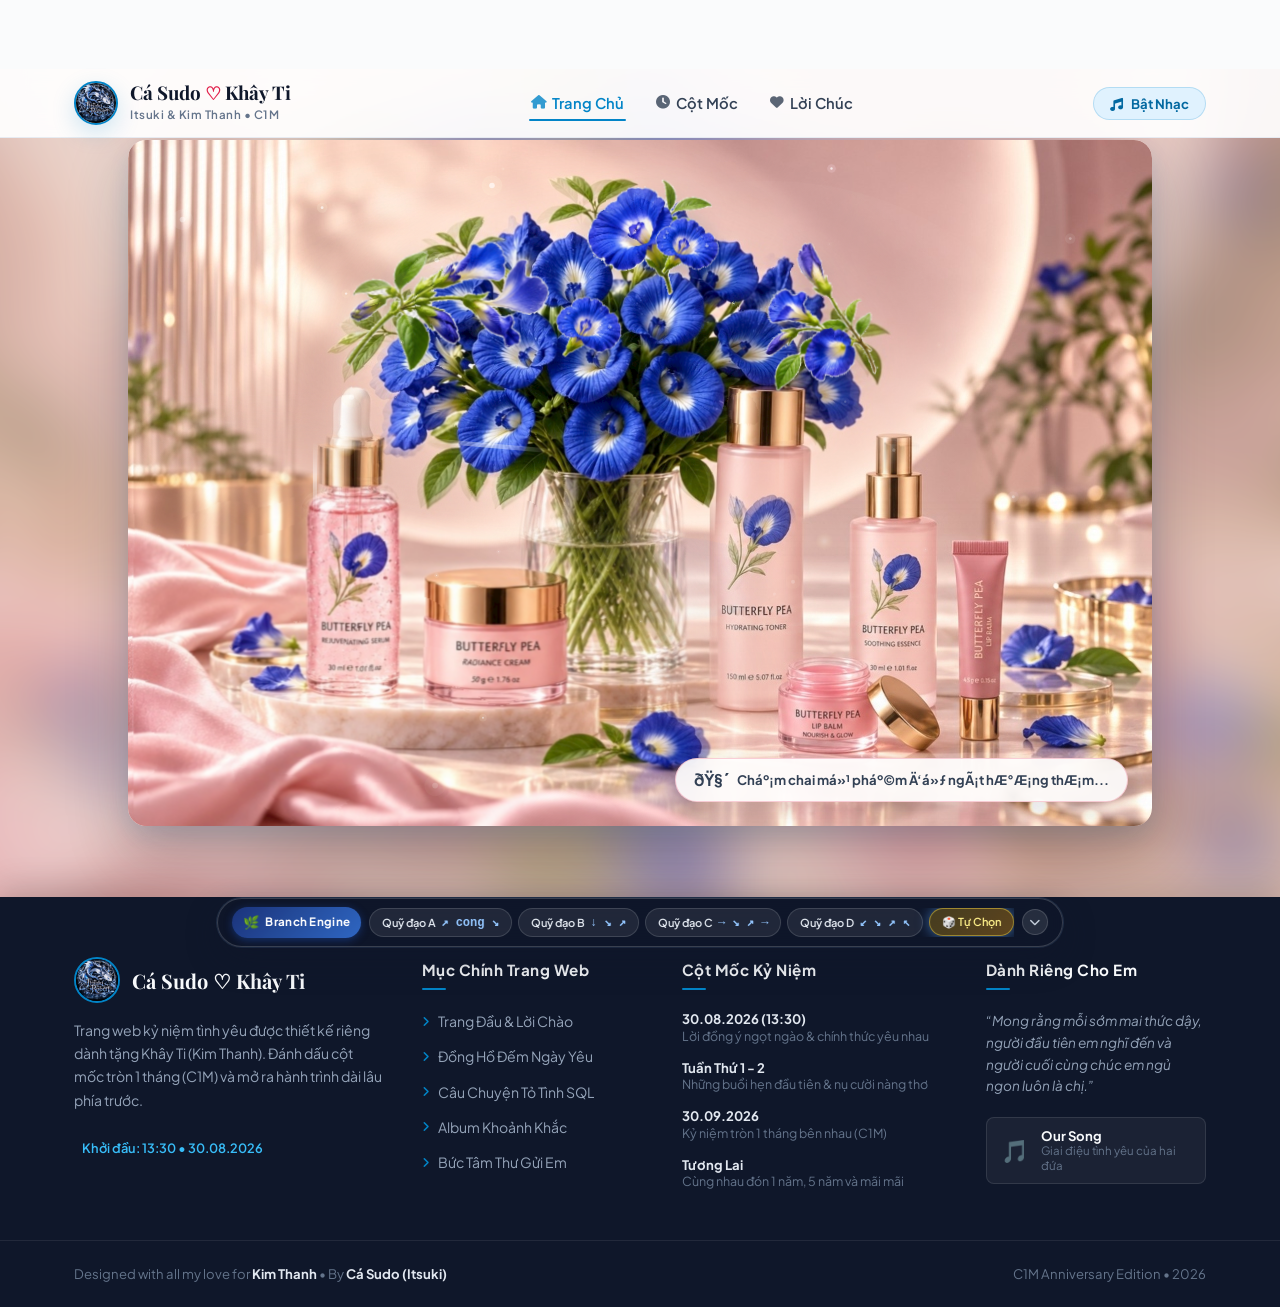
==== commit 2f576c24: "thaydoi2" ====
--- a/index.html
+++ b/index.html
@@ -19,12 +19,12 @@
   <!-- Font Awesome Icons -->
   <link rel="stylesheet" href="https://cdnjs.cloudflare.com/ajax/libs/font-awesome/6.5.1/css/all.min.css">
 
-  <link rel="stylesheet" href="preview.css?v=23">
-  <link rel="stylesheet" href="background-engine.css?v=23">
-  <link rel="stylesheet" href="branch-engine.css?v=23">
-  <link rel="stylesheet" href="petal-engine.css?v=23">
-  <link rel="stylesheet" href="scent-engine.css?v=24">
-  <link rel="stylesheet" href="interaction-engine.css?v=25">
+  <link rel="stylesheet" href="preview.css?v=27">
+  <link rel="stylesheet" href="background-engine.css?v=27">
+  <link rel="stylesheet" href="branch-engine.css?v=27">
+  <link rel="stylesheet" href="petal-engine.css?v=27">
+  <link rel="stylesheet" href="scent-engine.css?v=27">
+  <link rel="stylesheet" href="interaction-engine.css?v=27">
 </head>
 
 <body>
@@ -185,11 +185,12 @@
             style="left: 13.5%; top: 31%; width: 14.5%; height: 52%;" title="Butterfly Pea - Rejuvenating Serum (KÝ ỨC)"
             aria-label="Butterfly Pea - Rejuvenating Serum (KÝ ỨC)"></button>
           <button type="button" class="bottle-hotspot" data-bottle-id="cream"
-            style="left: 27%; top: 54%; width: 16%; height: 32%;" title="Butterfly Pea - Radiance Cream"
-            aria-label="Butterfly Pea - Radiance Cream"></button>
+            style="left: 27%; top: 54%; width: 16%; height: 32%;"
+            title="Butterfly Pea - Radiance Cream (DÒNG THỜI GIAN)"
+            aria-label="Butterfly Pea - Radiance Cream (DÒNG THỜI GIAN)"></button>
           <button type="button" class="bottle-hotspot" data-bottle-id="toner"
-            style="left: 54%; top: 31%; width: 12%; height: 54%;" title="Butterfly Pea - Hydrating Toner"
-            aria-label="Butterfly Pea - Hydrating Toner"></button>
+            style="left: 54%; top: 31%; width: 12%; height: 54%;" title="Butterfly Pea - Hydrating Toner (LỜI NHẮN)"
+            aria-label="Butterfly Pea - Hydrating Toner (LỜI NHẮN)"></button>
           <button type="button" class="bottle-hotspot" data-bottle-id="essence"
             style="left: 68%; top: 38%; width: 11%; height: 48%;" title="Butterfly Pea - Soothing Essence"
             aria-label="Butterfly Pea - Soothing Essence"></button>
@@ -302,12 +303,12 @@
     </div>
   </footer>
 
-  <script src="background-engine.js?v=23"></script>
-  <script src="branch-engine.js?v=23"></script>
-  <script src="petal-engine.js?v=23"></script>
-  <script src="scent-engine.js?v=24"></script>
-  <script src="interaction-engine.js?v=25"></script>
-  <script src="script.js?v=25"></script>
+  <script src="background-engine.js?v=27"></script>
+  <script src="branch-engine.js?v=27"></script>
+  <script src="petal-engine.js?v=27"></script>
+  <script src="scent-engine.js?v=27"></script>
+  <script src="interaction-engine.js?v=27"></script>
+  <script src="script.js?v=27"></script>
 </body>
 
 </html>
--- a/preview.css
+++ b/preview.css
@@ -2818,4 +2818,714 @@
     padding: 8px 28px;
     font-size: 0.84rem;
   }
+}
+
+/* ============================================================
+   TONER = LỜI NHẮN (HỆ THỐNG HIỆU ỨNG THỊ GIÁC CHAI HYDRATING TONER)
+   ============================================================ */
+
+.toner-message-bottle {
+  z-index: 25 !important;
+  border-radius: 14px;
+}
+
+.toner-message-bottle.shaker-fade-out {
+  opacity: 0;
+  transition: opacity 0.6s ease;
+}
+
+.toner-bottle-aura {
+  position: absolute;
+  inset: -12px;
+  border-radius: 24px;
+  background: radial-gradient(ellipse at center,
+      rgba(56, 189, 248, 0.45) 0%,
+      rgba(147, 197, 253, 0.28) 40%,
+      rgba(251, 191, 36, 0.12) 70%,
+      transparent 100%);
+  filter: blur(14px);
+  pointer-events: none;
+  opacity: 0;
+  transform: scale(0.92);
+  transition: opacity 0.5s ease, transform 0.6s cubic-bezier(0.2, 0.8, 0.2, 1);
+  z-index: 17;
+}
+
+.toner-bottle-aura.active {
+  opacity: 1;
+  transform: scale(1.06);
+  animation: toner-aura-pulse 3s ease-in-out infinite alternate;
+}
+
+@keyframes toner-aura-pulse {
+  0% {
+    transform: scale(1.05);
+    opacity: 0.85;
+    filter: blur(12px);
+  }
+
+  100% {
+    transform: scale(1.10);
+    opacity: 1;
+    filter: blur(16px);
+  }
+}
+
+.toner-glass-sheen {
+  position: absolute;
+  inset: 0;
+  border-radius: inherit;
+  overflow: hidden;
+  pointer-events: none;
+  z-index: 20;
+}
+
+.toner-glass-sheen::before {
+  content: '';
+  position: absolute;
+  top: -40%;
+  left: -140%;
+  width: 80%;
+  height: 180%;
+  background: linear-gradient(118deg,
+      transparent 0%,
+      rgba(255, 255, 255, 0.15) 20%,
+      rgba(255, 255, 255, 0.85) 50%,
+      rgba(56, 189, 248, 0.5) 65%,
+      transparent 100%);
+  transform: rotate(22deg);
+  animation: toner-sheen-sweep 0.75s cubic-bezier(0.22, 1, 0.36, 1) forwards;
+}
+
+@keyframes toner-sheen-sweep {
+  0% {
+    left: -140%;
+    opacity: 0.2;
+  }
+
+  35% {
+    opacity: 1;
+  }
+
+  100% {
+    left: 180%;
+    opacity: 0;
+  }
+}
+
+.toner-water-drop {
+  position: absolute;
+  transform: translate(-50%, -50%) scale(0.3);
+  border-radius: 50% 50% 50% 50% / 60% 60% 40% 40%;
+  background: radial-gradient(circle at 35% 28%,
+      #ffffff 0%,
+      rgba(224, 242, 254, 0.95) 22%,
+      rgba(56, 189, 248, 0.65) 55%,
+      rgba(30, 58, 138, 0.35) 85%,
+      rgba(15, 23, 42, 0.15) 100%);
+  box-shadow:
+    0 0 10px rgba(56, 189, 248, 0.95),
+    0 0 20px rgba(186, 230, 253, 0.8),
+    inset 0 1.5px 2px #ffffff,
+    inset 0 -1.5px 2px rgba(14, 165, 233, 0.6),
+    0 2px 5px rgba(0, 0, 0, 0.35);
+  pointer-events: none;
+  opacity: 0;
+  z-index: 22;
+  animation: toner-drop-ignite 1.4s cubic-bezier(0.18, 0.9, 0.32, 1) forwards;
+}
+
+.toner-drop-glint {
+  position: absolute;
+  top: 18%;
+  left: 24%;
+  width: 32%;
+  height: 32%;
+  border-radius: 50%;
+  background: #ffffff;
+  box-shadow: 0 0 4px #ffffff, 0 0 8px #93c5fd;
+  opacity: 0.95;
+}
+
+.toner-drop-refraction {
+  position: absolute;
+  bottom: 12%;
+  right: 20%;
+  width: 40%;
+  height: 25%;
+  border-radius: 50%;
+  background: rgba(224, 242, 254, 0.6);
+  filter: blur(0.5px);
+}
+
+@keyframes toner-drop-ignite {
+  0% {
+    opacity: 0;
+    transform: translate(-50%, -50%) scale(0.2);
+    filter: brightness(2) drop-shadow(0 0 1px #fff);
+  }
+
+  25% {
+    opacity: 1;
+    transform: translate(-50%, -50%) scale(1.25);
+    filter: brightness(1.8) drop-shadow(0 0 14px #38bdf8);
+  }
+
+  50% {
+    transform: translate(-50%, -50%) scale(1);
+    filter: brightness(1.2) drop-shadow(0 0 10px #38bdf8);
+  }
+
+  75% {
+    transform: translate(-50%, -50%) scale(1.08);
+    filter: brightness(1.4) drop-shadow(0 0 12px #93c5fd);
+  }
+
+  100% {
+    opacity: 0.95;
+    transform: translate(-50%, -50%) scale(1);
+    filter: brightness(1.1) drop-shadow(0 0 8px #38bdf8);
+  }
+}
+
+.toner-rising-mote {
+  position: absolute;
+  border-radius: 50%;
+  background: radial-gradient(circle, #ffffff 15%, #67e8f9 55%, rgba(56, 189, 248, 0) 80%);
+  box-shadow: 0 0 8px #ffffff, 0 0 16px #38bdf8, 0 0 24px #93c5fd;
+  pointer-events: none;
+  z-index: 24;
+  opacity: 0;
+  display: flex;
+  align-items: center;
+  justify-content: center;
+  color: #ffffff;
+  animation: toner-mote-rise linear forwards;
+}
+
+.toner-rising-mote .mote-star {
+  font-size: 8px;
+  line-height: 1;
+  color: #ffffff;
+  text-shadow: 0 0 6px #ffffff, 0 0 12px #38bdf8;
+  animation: toner-star-spin 1.5s linear infinite;
+}
+
+@keyframes toner-mote-rise {
+  0% {
+    opacity: 0;
+    transform: translate3d(0, 0, 0) scale(0.3);
+  }
+
+  15% {
+    opacity: 1;
+    transform: translate3d(calc(var(--drift-x) * 0.25), calc(var(--rise-y) * 0.15), 0) scale(1.2);
+  }
+
+  60% {
+    opacity: 0.85;
+    transform: translate3d(calc(var(--drift-x) * 0.75), calc(var(--rise-y) * 0.65), 0) scale(1);
+  }
+
+  100% {
+    opacity: 0;
+    transform: translate3d(var(--drift-x), var(--rise-y), 0) scale(0.4);
+  }
+}
+
+@keyframes toner-star-spin {
+  0% {
+    transform: rotate(0deg);
+  }
+
+  100% {
+    transform: rotate(360deg);
+  }
+}
+
+.toner-branch-spawn-flash {
+  position: absolute;
+  width: 90px;
+  height: 90px;
+  margin-left: -45px;
+  margin-top: -45px;
+  border-radius: 50%;
+  background: radial-gradient(circle,
+      rgba(255, 255, 255, 0.95) 0%,
+      rgba(125, 211, 252, 0.8) 35%,
+      rgba(56, 189, 248, 0.4) 60%,
+      transparent 85%);
+  filter: blur(6px);
+  pointer-events: none;
+  z-index: 25;
+  animation: toner-spawn-flash 0.9s cubic-bezier(0.1, 0.8, 0.3, 1) forwards;
+}
+
+@keyframes toner-spawn-flash {
+  0% {
+    transform: scale(0.2);
+    opacity: 0;
+  }
+
+  25% {
+    transform: scale(1.3);
+    opacity: 1;
+  }
+
+  100% {
+    transform: scale(2.4);
+    opacity: 0;
+  }
+}
+
+.toner-flight-stardust {
+  position: absolute;
+  width: 5px;
+  height: 5px;
+  margin-left: -2.5px;
+  margin-top: -2.5px;
+  border-radius: 50%;
+  background: #ffffff;
+  box-shadow: 0 0 6px #ffffff, 0 0 12px #38bdf8, 0 0 20px #fef08a;
+  pointer-events: none;
+  z-index: 23;
+  animation: toner-stardust-fade 0.75s ease-out forwards;
+}
+
+@keyframes toner-stardust-fade {
+  0% {
+    transform: scale(1);
+    opacity: 1;
+  }
+
+  100% {
+    transform: scale(0.2) translate(0, 14px);
+    opacity: 0;
+  }
+}
+
+.toner-transform-vortex {
+  position: absolute;
+  width: 1px;
+  height: 1px;
+  pointer-events: none;
+  z-index: 27;
+}
+
+.transform-vortex-spark {
+  position: absolute;
+  width: 6px;
+  height: 6px;
+  margin-left: -3px;
+  margin-top: -3px;
+  border-radius: 50%;
+  background: #ffffff;
+  box-shadow: 0 0 8px #ffffff, 0 0 16px #fbbf24, 0 0 24px #38bdf8;
+  animation: vortex-spark-burst 1.2s cubic-bezier(0.12, 0.8, 0.3, 1) forwards;
+}
+
+@keyframes vortex-spark-burst {
+  0% {
+    transform: translate(0, 0) scale(0.2);
+    opacity: 0;
+  }
+
+  30% {
+    opacity: 1;
+    transform: translate(var(--tx), var(--ty)) scale(1.4);
+  }
+
+  100% {
+    opacity: 0;
+    transform: translate(calc(var(--tx) * 1.5), calc(var(--ty) * 1.5)) scale(0.1);
+  }
+}
+
+.transform-petal-ring {
+  position: absolute;
+  top: 0;
+  left: 0;
+  width: 0;
+  height: 0;
+  animation: petal-ring-spin 1.5s cubic-bezier(0.2, 0.8, 0.2, 1) forwards;
+}
+
+.transform-ring-petal {
+  position: absolute;
+  width: 38px;
+  height: 38px;
+  margin-left: -19px;
+  margin-top: -19px;
+  object-fit: contain;
+  filter: drop-shadow(0 4px 10px rgba(30, 58, 138, 0.35));
+  animation: ring-petal-expand 1.4s cubic-bezier(0.15, 0.8, 0.25, 1) forwards;
+}
+
+@keyframes ring-petal-expand {
+  0% {
+    transform: rotate(var(--rot)) translateY(0) scale(0.2);
+    opacity: 0;
+  }
+
+  35% {
+    opacity: 1;
+    transform: rotate(var(--rot)) translateY(-55px) scale(1.1);
+  }
+
+  80% {
+    opacity: 0.8;
+    transform: rotate(var(--rot)) translateY(-85px) scale(0.9);
+  }
+
+  100% {
+    opacity: 0;
+    transform: rotate(var(--rot)) translateY(-110px) scale(0.4);
+  }
+}
+
+@keyframes petal-ring-spin {
+  0% {
+    transform: rotate(0deg);
+  }
+
+  100% {
+    transform: rotate(120deg);
+  }
+}
+
+.toner-message-backdrop {
+  position: absolute;
+  inset: 0;
+  background: rgba(8, 14, 26, 0.55);
+  backdrop-filter: blur(4px);
+  -webkit-backdrop-filter: blur(4px);
+  opacity: 0;
+  z-index: 28;
+  pointer-events: none;
+  transition: opacity 0.8s cubic-bezier(0.2, 0.8, 0.2, 1);
+}
+
+.toner-message-backdrop.active {
+  opacity: 1;
+  pointer-events: auto;
+  cursor: pointer;
+}
+
+.toner-message-backdrop.fading {
+  opacity: 0;
+  transition: opacity 0.5s ease;
+}
+
+.toner-message-modal {
+  position: absolute;
+  inset: 0;
+  display: flex;
+  align-items: center;
+  justify-content: center;
+  z-index: 30;
+  pointer-events: none;
+  padding: 18px;
+}
+
+.toner-message-modal.active {
+  pointer-events: auto;
+}
+
+.toner-letter-card {
+  position: relative;
+  max-width: 480px;
+  width: 92%;
+  padding: 42px 36px 36px;
+  background: linear-gradient(155deg,
+      rgba(255, 254, 251, 0.97) 0%,
+      rgba(246, 250, 255, 0.95) 50%,
+      rgba(255, 253, 249, 0.98) 100%);
+  border: 1.5px solid rgba(217, 180, 110, 0.65);
+  border-radius: 24px;
+  box-shadow:
+    0 28px 70px rgba(0, 0, 0, 0.45),
+    0 0 50px rgba(56, 189, 248, 0.3),
+    0 0 20px rgba(251, 191, 36, 0.2),
+    inset 0 1px 2px rgba(255, 255, 255, 0.95);
+  color: #1e293b;
+  text-align: center;
+  transform: perspective(1000px) rotateX(16deg) scale(0.85) translateY(24px);
+  opacity: 0;
+  transition: transform 0.9s cubic-bezier(0.16, 1, 0.3, 1), opacity 0.8s ease;
+  overflow: hidden;
+  user-select: text;
+  -webkit-user-select: text;
+}
+
+.toner-letter-card.revealed {
+  transform: perspective(1000px) rotateX(0deg) scale(1) translateY(0);
+  opacity: 1;
+}
+
+.toner-message-modal.closing .toner-letter-card {
+  transform: perspective(1000px) rotateX(-12deg) scale(0.92) translateY(16px);
+  opacity: 0;
+  transition: transform 0.5s ease-in, opacity 0.5s ease-in;
+}
+
+.toner-card-ambient-glow {
+  position: absolute;
+  top: -60px;
+  left: 50%;
+  transform: translateX(-50%);
+  width: 280px;
+  height: 140px;
+  border-radius: 50%;
+  background: radial-gradient(ellipse at center, rgba(186, 230, 253, 0.45) 0%, rgba(254, 243, 199, 0.25) 50%, transparent 80%);
+  filter: blur(24px);
+  pointer-events: none;
+}
+
+.toner-letter-top-ornament {
+  position: relative;
+  display: flex;
+  flex-direction: column;
+  align-items: center;
+  justify-content: center;
+  margin-top: -12px;
+  margin-bottom: 12px;
+}
+
+.toner-wax-seal {
+  width: 44px;
+  height: 44px;
+  border-radius: 50%;
+  background: radial-gradient(circle at 35% 30%, #3b82f6 0%, #1d4ed8 50%, #1e3a8a 90%);
+  border: 2px solid rgba(251, 191, 36, 0.8);
+  box-shadow: 0 4px 14px rgba(30, 58, 138, 0.4), inset 0 2px 4px rgba(255, 255, 255, 0.4);
+  display: flex;
+  align-items: center;
+  justify-content: center;
+  color: #fef08a;
+  font-size: 20px;
+  line-height: 1;
+  text-shadow: 0 1px 3px rgba(0, 0, 0, 0.5);
+  animation: toner-seal-bloom 0.8s cubic-bezier(0.2, 0.8, 0.2, 1) 0.15s forwards;
+}
+
+@keyframes toner-seal-bloom {
+  0% {
+    transform: scale(0.5);
+    opacity: 0;
+  }
+
+  100% {
+    transform: scale(1);
+    opacity: 1;
+  }
+}
+
+.toner-seal-ribbon {
+  width: 2px;
+  height: 14px;
+  background: linear-gradient(to bottom, #1d4ed8, rgba(251, 191, 36, 0.6));
+}
+
+.toner-letter-header {
+  display: flex;
+  align-items: center;
+  justify-content: space-between;
+  margin-bottom: 14px;
+  padding: 0 6px;
+  font-family: 'Plus Jakarta Sans', sans-serif;
+  font-size: 0.78rem;
+  letter-spacing: 0.12em;
+  text-transform: uppercase;
+}
+
+.toner-tag-badge {
+  font-weight: 700;
+  color: #1e40af;
+  background: rgba(219, 234, 254, 0.65);
+  padding: 3px 10px;
+  border-radius: 12px;
+  border: 1px solid rgba(147, 197, 253, 0.6);
+}
+
+.toner-date-stamp {
+  font-weight: 600;
+  color: #64748b;
+  letter-spacing: 0.08em;
+}
+
+.toner-letter-divider {
+  display: flex;
+  align-items: center;
+  justify-content: center;
+  gap: 12px;
+  margin: 0 auto 20px;
+  width: 70%;
+}
+
+.toner-divider-line {
+  flex: 1;
+  height: 1px;
+  background: linear-gradient(to right, transparent, rgba(203, 213, 225, 0.9), transparent);
+}
+
+.toner-divider-flower {
+  color: #3b82f6;
+  font-size: 13px;
+}
+
+.toner-letter-inner-content {
+  padding: 4px 8px 18px;
+}
+
+.toner-letter-salutation {
+  font-family: 'Caveat', 'Playfair Display', cursive, serif;
+  font-size: 1.85rem;
+  font-weight: 700;
+  color: #0f172a;
+  text-align: left;
+  margin: 0 0 16px 0;
+  padding-left: 4px;
+  letter-spacing: 0.02em;
+  opacity: 0;
+  transform: translateY(10px);
+}
+
+.toner-letter-card.revealed .toner-letter-salutation {
+  animation: toner-line-reveal 0.8s cubic-bezier(0.2, 0.8, 0.2, 1) 0.25s forwards;
+}
+
+.toner-letter-paragraphs {
+  text-align: left;
+  padding: 0 6px;
+  margin-bottom: 24px;
+}
+
+.toner-letter-line {
+  font-family: 'Playfair Display', Georgia, serif;
+  font-size: 1.22rem;
+  line-height: 1.95;
+  color: #1e293b;
+  margin: 0 0 6px 0;
+  font-style: italic;
+  letter-spacing: 0.01em;
+  opacity: 0;
+  transform: translateY(14px);
+  filter: blur(3px);
+}
+
+.toner-letter-card.revealed .toner-letter-line {
+  animation: toner-line-reveal 0.9s cubic-bezier(0.2, 0.8, 0.2, 1) forwards;
+}
+
+.toner-line-spacer {
+  height: 14px;
+}
+
+@keyframes toner-line-reveal {
+  0% {
+    opacity: 0;
+    transform: translateY(14px);
+    filter: blur(3px);
+  }
+
+  100% {
+    opacity: 1;
+    transform: translateY(0);
+    filter: blur(0);
+  }
+}
+
+.toner-letter-signoff {
+  text-align: right;
+  margin-top: 20px;
+  padding-right: 8px;
+}
+
+.toner-letter-closing {
+  font-family: 'Caveat', cursive;
+  font-size: 1.45rem;
+  font-weight: 600;
+  color: #475569;
+  margin: 0 0 2px 0;
+}
+
+.toner-letter-sender {
+  font-family: 'Plus Jakarta Sans', sans-serif;
+  font-size: 1.05rem;
+  font-weight: 700;
+  color: #1e3a8a;
+  letter-spacing: 0.04em;
+  margin: 0;
+}
+
+.toner-letter-action-bar {
+  margin-top: 10px;
+  display: flex;
+  justify-content: center;
+}
+
+.toner-letter-close-btn {
+  background: transparent;
+  border: none;
+  cursor: pointer;
+  padding: 10px 24px;
+  font-family: 'Plus Jakarta Sans', sans-serif;
+  font-size: 0.88rem;
+  font-weight: 600;
+  color: #64748b;
+  letter-spacing: 0.16em;
+  text-transform: uppercase;
+  border-radius: 999px;
+  display: inline-flex;
+  align-items: center;
+  gap: 6px;
+  transition: all 0.3s cubic-bezier(0.2, 0.8, 0.2, 1);
+  outline: none;
+}
+
+.toner-letter-close-btn:hover {
+  color: #1e40af;
+  background: rgba(239, 246, 255, 0.85);
+  box-shadow: 0 4px 16px rgba(56, 189, 248, 0.25);
+  transform: translateY(-1.5px);
+}
+
+.toner-letter-close-btn:focus-visible {
+  box-shadow: 0 0 0 2px #3b82f6;
+}
+
+.toner-letter-close-btn .btn-bracket {
+  color: #94a3b8;
+  transition: transform 0.25s ease;
+}
+
+.toner-letter-close-btn:hover .btn-bracket:first-child {
+  transform: translateX(-3px);
+}
+
+.toner-letter-close-btn:hover .btn-bracket:last-child {
+  transform: translateX(3px);
+}
+
+@media (max-width: 640px) {
+  .toner-letter-card {
+    padding: 32px 22px 26px;
+    width: 95%;
+  }
+
+  .toner-letter-salutation {
+    font-size: 1.55rem;
+    margin-bottom: 12px;
+  }
+
+  .toner-letter-line {
+    font-size: 1.05rem;
+    line-height: 1.8;
+  }
+
+  .toner-wax-seal {
+    width: 38px;
+    height: 38px;
+    font-size: 17px;
+  }
 }
--- a/interaction-engine.css
+++ b/interaction-engine.css
@@ -804,4 +804,1823 @@
     padding: 8px 28px;
     font-size: 0.84rem;
   }
+}
+
+/* ============================================================
+   CREAM = DÒNG THỜI GIAN (HỆ THỐNG HIỆU ỨNG THỊ GIÁC HŨ RADIANCE CREAM)
+   ============================================================
+   1. Ánh sáng vàng/hồng chạy nhẹ quanh hũ (.cream-timeline-bottle, .cream-orbit-wrap)
+   2. Một vài cánh hoa rơi xuống mặt bàn (.cream-table-petal, .landed-on-table)
+   3. Các cánh hoa tạo thành một đường cong (.cream-petal-curve-svg-layer)
+   4. Đường cong biến thành timeline (.cream-timeline-container, .cream-milestone-node)
+   5. Cột mốc và thẻ kỷ niệm (.cream-milestone-modal, .cream-milestone-card)
+   ============================================================ */
+
+/* 1. Phần tử hũ kem và hào quang vàng hồng */
+.cream-timeline-bottle {
+  position: absolute;
+  pointer-events: none;
+  z-index: 25;
+  transform-origin: center bottom;
+  will-change: transform, opacity;
+  transition: opacity 0.5s ease;
+}
+
+.cream-bottle-aura {
+  position: absolute;
+  inset: -16px;
+  border-radius: 50%;
+  background: radial-gradient(ellipse at center,
+      rgba(255, 215, 0, 0.45) 0%,
+      rgba(251, 113, 133, 0.35) 45%,
+      rgba(244, 114, 182, 0.15) 70%,
+      transparent 85%);
+  filter: blur(14px);
+  mix-blend-mode: screen;
+  pointer-events: none;
+  opacity: 0;
+  transform: scale(0.85);
+  transition: opacity 0.6s ease, transform 0.8s cubic-bezier(0.16, 1, 0.3, 1);
+}
+
+.cream-bottle-aura.active {
+  opacity: 1;
+  transform: scale(1.08);
+  animation: cream-aura-pulse 2.8s ease-in-out infinite alternate;
+}
+
+@keyframes cream-aura-pulse {
+  0% {
+    transform: scale(1.02);
+    opacity: 0.85;
+  }
+
+  100% {
+    transform: scale(1.15);
+    opacity: 1;
+  }
+}
+
+/* Ánh sáng chạy quanh hũ Radiance Cream */
+.cream-orbit-wrap {
+  position: absolute;
+  inset: -10px;
+  pointer-events: none;
+  z-index: 26;
+}
+
+.cream-orbit-svg {
+  width: 100%;
+  height: 100%;
+  overflow: visible;
+}
+
+.cream-orbit-track {
+  fill: none;
+  stroke: rgba(255, 215, 0, 0.18);
+  stroke-width: 1.5;
+}
+
+.cream-orbit-beam {
+  fill: none;
+  stroke: url(#creamOrbitGrad);
+  stroke-width: 3.5;
+  stroke-linecap: round;
+  stroke-dasharray: 80 320;
+  stroke-dashoffset: 400;
+  animation: cream-orbit-sweep 1.4s cubic-bezier(0.25, 1, 0.5, 1) forwards;
+}
+
+@keyframes cream-orbit-sweep {
+  0% {
+    stroke-dashoffset: 400;
+    opacity: 0.2;
+  }
+
+  20% {
+    opacity: 1;
+  }
+
+  85% {
+    opacity: 1;
+  }
+
+  100% {
+    stroke-dashoffset: 0;
+    opacity: 0;
+  }
+}
+
+/* Ngôi sao / điểm sáng lướt ở đầu vệt sáng */
+.cream-orbit-star {
+  position: absolute;
+  width: 12px;
+  height: 12px;
+  border-radius: 50%;
+  background: radial-gradient(circle, #ffffff 30%, #ffd700 70%, #fb7185 100%);
+  box-shadow: 0 0 16px #ffd700, 0 0 24px #fb7185;
+  top: 4px;
+  left: 50%;
+  transform: translate(-50%, -50%);
+  animation: cream-star-glide 1.4s cubic-bezier(0.25, 1, 0.5, 1) forwards;
+}
+
+@keyframes cream-star-glide {
+  0% {
+    top: 4px;
+    left: 50%;
+    opacity: 0;
+    transform: translate(-50%, -50%) scale(0.5);
+  }
+
+  15% {
+    opacity: 1;
+    transform: translate(-50%, -50%) scale(1.2);
+  }
+
+  35% {
+    top: 50%;
+    left: 4px;
+  }
+
+  65% {
+    top: calc(100% - 4px);
+    left: 50%;
+  }
+
+  85% {
+    top: 50%;
+    left: calc(100% - 4px);
+    opacity: 1;
+  }
+
+  100% {
+    top: 4px;
+    left: 50%;
+    opacity: 0;
+    transform: translate(-50%, -50%) scale(0.2);
+  }
+}
+
+/* Hạt bụi sáng lơ lửng quanh hũ */
+.cream-spark-particle {
+  position: absolute;
+  width: 5px;
+  height: 5px;
+  border-radius: 50%;
+  background: radial-gradient(circle, #ffffff 20%, #fde047 60%, #fb7185 100%);
+  box-shadow: 0 0 8px #ffd700, 0 0 12px #fb7185;
+  pointer-events: none;
+  animation: cream-spark-drift 0.75s ease-out forwards;
+}
+
+@keyframes cream-spark-drift {
+  0% {
+    opacity: 0;
+    transform: scale(0.3) translate(0, 0);
+  }
+
+  30% {
+    opacity: 1;
+    transform: scale(1.2) translate(4px, -6px);
+  }
+
+  100% {
+    opacity: 0;
+    transform: scale(0.2) translate(14px, -20px);
+  }
+}
+
+/* 2. Cánh hoa rơi xuống mặt bàn */
+.cream-falling-petals-layer {
+  position: absolute;
+  inset: 0;
+  pointer-events: none;
+  z-index: 26;
+}
+
+.cream-table-petal {
+  position: absolute;
+  width: 44px;
+  height: 44px;
+  pointer-events: none;
+  will-change: transform, left, top, opacity;
+}
+
+.cream-petal-img {
+  width: 100%;
+  height: 100%;
+  object-fit: contain;
+  filter: drop-shadow(0 4px 8px rgba(0, 0, 0, 0.45));
+}
+
+.cream-table-petal.landed-on-table {
+  filter: drop-shadow(0 2px 5px rgba(15, 23, 42, 0.5));
+}
+
+/* 3. Đường cong kết nối các cánh hoa */
+.cream-petal-curve-svg-layer {
+  position: absolute;
+  inset: 0;
+  pointer-events: none;
+  z-index: 27;
+}
+
+.cream-curve-svg {
+  width: 100%;
+  height: 100%;
+}
+
+.curve-trail-glow {
+  fill: none;
+  stroke: url(#curveTrackGrad);
+  stroke-width: 7;
+  stroke-linecap: round;
+  stroke-dasharray: 1200;
+  stroke-dashoffset: 1200;
+  opacity: 0.7;
+  animation: cream-curve-draw 1.1s cubic-bezier(0.22, 1, 0.36, 1) forwards;
+}
+
+.curve-trail-core {
+  fill: none;
+  stroke: #ffffff;
+  stroke-width: 2.2;
+  stroke-linecap: round;
+  stroke-dasharray: 1200;
+  stroke-dashoffset: 1200;
+  animation: cream-curve-draw 1.1s cubic-bezier(0.22, 1, 0.36, 1) forwards;
+}
+
+@keyframes cream-curve-draw {
+  0% {
+    stroke-dashoffset: 1200;
+    opacity: 0.1;
+  }
+
+  100% {
+    stroke-dashoffset: 0;
+    opacity: 1;
+  }
+}
+
+/* 4. Dòng Thời Gian (Timeline Container) */
+.cream-timeline-container {
+  position: absolute;
+  inset: 0;
+  z-index: 28;
+  display: flex;
+  flex-direction: column;
+  justify-content: space-between;
+  padding: 16px 20px 24px;
+  pointer-events: none;
+  opacity: 0;
+  transition: opacity 0.7s cubic-bezier(0.16, 1, 0.3, 1);
+  overflow: hidden;
+}
+
+.cream-timeline-container.active {
+  opacity: 1;
+  pointer-events: auto;
+}
+
+.cream-timeline-container.closing {
+  opacity: 0;
+  pointer-events: none;
+  transition: opacity 0.5s ease;
+}
+
+/* Backdrop mờ nền êm dịu */
+.cream-timeline-backdrop {
+  position: absolute;
+  inset: 0;
+  background: radial-gradient(ellipse at 50% 60%,
+      rgba(26, 18, 42, 0.65) 0%,
+      rgba(15, 23, 42, 0.82) 55%,
+      rgba(8, 12, 24, 0.92) 100%);
+  backdrop-filter: blur(3.5px);
+  -webkit-backdrop-filter: blur(3.5px);
+  opacity: 0;
+  z-index: 1;
+  cursor: pointer;
+  transition: opacity 0.8s cubic-bezier(0.2, 0.8, 0.2, 1), background 0.8s ease;
+}
+
+.cream-timeline-backdrop.active {
+  opacity: 1;
+}
+
+.cream-timeline-backdrop.reading-milestone {
+  background: radial-gradient(ellipse at 50% 50%,
+      rgba(38, 22, 54, 0.88) 0%,
+      rgba(18, 14, 34, 0.94) 60%,
+      rgba(10, 8, 20, 0.98) 100%);
+  backdrop-filter: blur(5px);
+  -webkit-backdrop-filter: blur(5px);
+}
+
+/* Header Dòng Thời Gian */
+.cream-timeline-header {
+  position: relative;
+  z-index: 5;
+  display: flex;
+  align-items: center;
+  justify-content: space-between;
+  gap: 16px;
+  background: rgba(15, 23, 42, 0.68);
+  border: 1px solid rgba(251, 191, 36, 0.35);
+  backdrop-filter: blur(12px);
+  -webkit-backdrop-filter: blur(12px);
+  padding: 12px 24px;
+  border-radius: 20px;
+  box-shadow: 0 10px 30px rgba(0, 0, 0, 0.4), inset 0 1px 1px rgba(255, 255, 255, 0.25);
+  animation: cream-header-slide-down 0.75s cubic-bezier(0.16, 1, 0.3, 1) forwards;
+}
+
+@keyframes cream-header-slide-down {
+  0% {
+    transform: translateY(-24px);
+    opacity: 0;
+  }
+
+  100% {
+    transform: translateY(0);
+    opacity: 1;
+  }
+}
+
+.cream-tag-wrap {
+  display: inline-flex;
+  align-items: center;
+  gap: 8px;
+}
+
+.cream-header-tag {
+  font-family: 'Playfair Display', Georgia, serif;
+  font-size: 1.18rem;
+  font-weight: 700;
+  letter-spacing: 0.16em;
+  color: #fde047;
+  text-shadow: 0 0 16px rgba(253, 224, 71, 0.7);
+}
+
+.cream-header-sub {
+  font-family: 'Plus Jakarta Sans', sans-serif;
+  font-size: 0.86rem;
+  color: #cbd5e1;
+  margin: 3px 0 0 0;
+}
+
+.cream-timeline-instruction {
+  font-size: 0.76rem;
+  color: #fb7185;
+  margin-top: 4px;
+  display: flex;
+  align-items: center;
+  gap: 6px;
+  letter-spacing: 0.05em;
+}
+
+.cream-timeline-exit-btn {
+  display: inline-flex;
+  align-items: center;
+  gap: 8px;
+  background: rgba(251, 113, 133, 0.14);
+  border: 1px solid rgba(251, 113, 133, 0.4);
+  color: #ffe4e6;
+  font-family: 'Plus Jakarta Sans', sans-serif;
+  font-size: 0.84rem;
+  font-weight: 600;
+  padding: 8px 18px;
+  border-radius: 14px;
+  cursor: pointer;
+  transition: all 0.3s cubic-bezier(0.2, 0.8, 0.2, 1);
+  white-space: nowrap;
+}
+
+.cream-timeline-exit-btn:hover {
+  background: rgba(251, 113, 133, 0.32);
+  border-color: #fb7185;
+  color: #ffffff;
+  box-shadow: 0 0 18px rgba(251, 113, 133, 0.45);
+  transform: translateY(-2px);
+}
+
+/* Vùng đường hoa & các node cột mốc */
+.cream-timeline-track-wrap {
+  position: relative;
+  z-index: 5;
+  width: 100%;
+  flex: 1;
+  display: flex;
+  align-items: center;
+  justify-content: center;
+  min-height: 280px;
+}
+
+.timeline-vine-svg {
+  position: absolute;
+  inset: 0;
+  width: 100%;
+  height: 100%;
+  pointer-events: none;
+}
+
+.vine-path-glow {
+  fill: none;
+  stroke: url(#vineGrad);
+  stroke-width: 6;
+  stroke-linecap: round;
+  opacity: 0.65;
+  animation: vine-pulse 3.5s ease-in-out infinite alternate;
+}
+
+.vine-path-core {
+  fill: none;
+  stroke: #ffffff;
+  stroke-width: 2;
+  stroke-linecap: round;
+  opacity: 0.85;
+}
+
+@keyframes vine-pulse {
+  0% {
+    stroke-width: 5;
+    opacity: 0.55;
+  }
+
+  100% {
+    stroke-width: 7.5;
+    opacity: 0.85;
+  }
+}
+
+/* Container chứa 5 cột mốc */
+.cream-milestone-nodes-container {
+  position: relative;
+  width: 100%;
+  height: 100%;
+  display: flex;
+  align-items: center;
+  justify-content: space-around;
+  padding: 0 20px;
+}
+
+/* Từng Cột Mốc Thời Gian (Được tạo nên từ những cánh hoa) */
+.cream-milestone-node {
+  position: relative;
+  background: transparent;
+  border: none;
+  padding: 0;
+  cursor: pointer;
+  display: flex;
+  flex-direction: column;
+  align-items: center;
+  outline: none;
+  transition: transform 0.4s cubic-bezier(0.16, 1, 0.3, 1);
+  -webkit-tap-highlight-color: transparent;
+}
+
+.cream-milestone-node:hover,
+.cream-milestone-node:focus-visible {
+  transform: scale(1.12) translateY(-4px);
+}
+
+.cream-milestone-node.active-blooming {
+  transform: scale(1.18) translateY(-6px);
+}
+
+/* Đóa hoa cánh biếc của mỗi cột mốc */
+.node-flower-rosette {
+  position: relative;
+  width: 68px;
+  height: 68px;
+  display: flex;
+  align-items: center;
+  justify-content: center;
+}
+
+.rosette-petals-cluster {
+  position: absolute;
+  inset: 0;
+  transition: transform 0.5s cubic-bezier(0.16, 1, 0.3, 1);
+}
+
+.cream-milestone-node:hover .rosette-petals-cluster,
+.cream-milestone-node.active-blooming .rosette-petals-cluster {
+  transform: rotate(20deg) scale(1.08);
+}
+
+.rosette-petal {
+  position: absolute;
+  width: 38px;
+  height: 38px;
+  object-fit: contain;
+  transition: transform 0.4s ease;
+  filter: drop-shadow(0 3px 6px rgba(0, 0, 0, 0.45));
+}
+
+.rosette-petal.p-1 {
+  top: 0;
+  left: 15px;
+  transform: rotate(-15deg);
+}
+
+.rosette-petal.p-2 {
+  top: 15px;
+  right: 0;
+  transform: rotate(75deg);
+}
+
+.rosette-petal.p-3 {
+  bottom: 0;
+  left: 15px;
+  transform: rotate(165deg);
+}
+
+.rosette-petal.p-4 {
+  top: 15px;
+  left: 0;
+  transform: rotate(255deg);
+}
+
+.cream-milestone-node:hover .rosette-petal.p-1 {
+  transform: rotate(-25deg) translateY(-3px);
+}
+
+.cream-milestone-node:hover .rosette-petal.p-2 {
+  transform: rotate(85deg) translateX(3px);
+}
+
+.cream-milestone-node:hover .rosette-petal.p-3 {
+  transform: rotate(175deg) translateY(3px);
+}
+
+.cream-milestone-node:hover .rosette-petal.p-4 {
+  transform: rotate(265deg) translateX(-3px);
+}
+
+/* Nhụy hoa ngọc trai vàng óng */
+.rosette-center-pistil {
+  position: relative;
+  z-index: 3;
+  width: 22px;
+  height: 22px;
+  border-radius: 50%;
+  display: flex;
+  align-items: center;
+  justify-content: center;
+}
+
+.pistil-gem {
+  width: 15px;
+  height: 15px;
+  border-radius: 50%;
+  background: radial-gradient(circle, #ffffff 15%, #ffd700 55%, #f59e0b 100%);
+  box-shadow: 0 0 14px #ffd700, 0 0 22px rgba(251, 113, 133, 0.8);
+  border: 1.5px solid #ffffff;
+}
+
+.pistil-pulse {
+  position: absolute;
+  inset: -6px;
+  border-radius: 50%;
+  border: 1.5px solid rgba(255, 215, 0, 0.6);
+  animation: pistil-ring-pulse 2s infinite ease-out;
+}
+
+@keyframes pistil-ring-pulse {
+  0% {
+    transform: scale(0.6);
+    opacity: 1;
+  }
+
+  100% {
+    transform: scale(1.6);
+    opacity: 0;
+  }
+}
+
+/* Thẻ thông tin mốc thời gian */
+.node-info-badge {
+  margin-top: 8px;
+  display: flex;
+  flex-direction: column;
+  align-items: center;
+  text-align: center;
+}
+
+.node-day-pill {
+  background: linear-gradient(135deg, #ffd700, #fb7185);
+  color: #0f172a;
+  font-family: 'Plus Jakarta Sans', sans-serif;
+  font-size: 0.78rem;
+  font-weight: 800;
+  letter-spacing: 0.08em;
+  padding: 3px 12px;
+  border-radius: 12px;
+  box-shadow: 0 4px 12px rgba(251, 113, 133, 0.4);
+}
+
+.node-date-text {
+  font-size: 0.74rem;
+  color: #cbd5e1;
+  margin-top: 4px;
+  font-weight: 600;
+}
+
+.node-title-text {
+  font-family: 'Playfair Display', Georgia, serif;
+  font-size: 0.88rem;
+  color: #ffffff;
+  margin-top: 2px;
+  max-width: 130px;
+  text-shadow: 0 1px 3px rgba(0, 0, 0, 0.6);
+  font-weight: 600;
+}
+
+.node-arrow-down {
+  font-size: 1rem;
+  color: #ffd700;
+  margin-top: 4px;
+  animation: arrow-bounce 1.6s ease-in-out infinite alternate;
+  text-shadow: 0 0 8px rgba(255, 215, 0, 0.7);
+}
+
+@keyframes arrow-bounce {
+  0% {
+    transform: translateY(0);
+    opacity: 0.7;
+  }
+
+  100% {
+    transform: translateY(4px);
+    opacity: 1;
+  }
+}
+
+/* 5. Modal & Card Kỷ Niệm của từng Cột Mốc */
+.cream-milestone-modal {
+  position: absolute;
+  inset: 0;
+  z-index: 30;
+  display: flex;
+  align-items: center;
+  justify-content: center;
+  padding: 16px;
+  pointer-events: none;
+  opacity: 0;
+  transition: opacity 0.5s ease;
+}
+
+.cream-milestone-modal.active {
+  pointer-events: auto;
+  opacity: 1;
+}
+
+.cream-milestone-modal.closing {
+  opacity: 0;
+  pointer-events: none;
+  transition: opacity 0.4s ease;
+}
+
+.cream-milestone-card {
+  position: relative;
+  max-width: 500px;
+  width: 92%;
+  max-height: 90vh;
+  overflow-y: auto;
+  padding: 28px 26px 24px;
+  background: linear-gradient(150deg,
+      rgba(22, 16, 36, 0.95),
+      rgba(32, 22, 48, 0.92),
+      rgba(15, 12, 28, 0.97));
+  border: 1px solid rgba(251, 191, 36, 0.45);
+  border-radius: 24px;
+  box-shadow:
+    0 24px 60px rgba(0, 0, 0, 0.65),
+    0 0 50px rgba(251, 113, 133, 0.28),
+    inset 0 1px 1px rgba(255, 255, 255, 0.35);
+  color: #ffffff;
+  text-align: center;
+  transform: scale(0.92) translateY(14px);
+  opacity: 0;
+  transition: transform 0.65s cubic-bezier(0.16, 1, 0.3, 1), opacity 0.55s ease;
+  user-select: text;
+  -webkit-user-select: text;
+}
+
+.cream-milestone-card.revealed {
+  transform: scale(1) translateY(0);
+  opacity: 1;
+}
+
+.milestone-card-halo {
+  position: absolute;
+  top: -45px;
+  left: 50%;
+  transform: translateX(-50%);
+  width: 280px;
+  height: 120px;
+  border-radius: 50%;
+  background: radial-gradient(ellipse at center, rgba(255, 215, 0, 0.28) 0%, rgba(251, 113, 133, 0.18) 50%, transparent 80%);
+  filter: blur(24px);
+  pointer-events: none;
+}
+
+.milestone-card-topbar {
+  display: flex;
+  align-items: center;
+  justify-content: space-between;
+  margin-bottom: 14px;
+}
+
+.milestone-tag-pill {
+  display: inline-flex;
+  align-items: center;
+  gap: 6px;
+  background: rgba(251, 191, 36, 0.15);
+  border: 1px solid rgba(251, 191, 36, 0.4);
+  padding: 4px 14px;
+  border-radius: 14px;
+  font-family: 'Plus Jakarta Sans', sans-serif;
+  font-size: 0.74rem;
+  font-weight: 700;
+  letter-spacing: 0.12em;
+  color: #fde047;
+  text-transform: uppercase;
+}
+
+.milestone-close-icon-btn {
+  background: rgba(255, 255, 255, 0.08);
+  border: 1px solid rgba(255, 255, 255, 0.2);
+  color: #e2e8f0;
+  width: 32px;
+  height: 32px;
+  border-radius: 50%;
+  display: flex;
+  align-items: center;
+  justify-content: center;
+  cursor: pointer;
+  transition: all 0.25s ease;
+}
+
+.milestone-close-icon-btn:hover {
+  background: rgba(251, 113, 133, 0.35);
+  border-color: #fb7185;
+  color: #ffffff;
+  transform: scale(1.1);
+}
+
+.milestone-main-title {
+  font-family: 'Playfair Display', Georgia, serif;
+  font-size: 1.55rem;
+  font-weight: 700;
+  letter-spacing: 0.04em;
+  color: #ffffff;
+  text-shadow: 0 0 18px rgba(255, 215, 0, 0.65), 0 2px 4px rgba(0, 0, 0, 0.5);
+  margin: 0 0 6px 0;
+}
+
+.milestone-time-sub {
+  font-size: 0.86rem;
+  color: #fda4af;
+  display: flex;
+  align-items: center;
+  justify-content: center;
+  gap: 6px;
+  margin-bottom: 16px;
+}
+
+/* Khung ảnh Polaroid kỷ niệm */
+.milestone-photo-polaroid {
+  margin: 0 auto 18px;
+  display: inline-block;
+  transform: rotate(-1.5deg);
+  transition: transform 0.4s ease;
+}
+
+.milestone-photo-polaroid:hover {
+  transform: rotate(0deg) scale(1.02);
+}
+
+.polaroid-frame {
+  background: #ffffff;
+  padding: 8px 8px 14px;
+  border-radius: 8px;
+  box-shadow: 0 12px 28px rgba(0, 0, 0, 0.5), 0 2px 6px rgba(0, 0, 0, 0.2);
+  max-width: 220px;
+}
+
+.polaroid-img {
+  width: 100%;
+  height: 140px;
+  object-fit: cover;
+  border-radius: 4px;
+  display: block;
+}
+
+.polaroid-caption {
+  font-family: 'Caveat', cursive, sans-serif;
+  color: #334155;
+  font-size: 0.92rem;
+  font-weight: 600;
+  margin-top: 6px;
+  white-space: nowrap;
+  overflow: hidden;
+  text-overflow: ellipsis;
+}
+
+/* Đường phân cách hoa */
+.milestone-floral-divider {
+  display: flex;
+  align-items: center;
+  justify-content: center;
+  gap: 12px;
+  margin: 0 auto 18px;
+  width: 75%;
+}
+
+.divider-line {
+  flex: 1;
+  height: 1px;
+  background: linear-gradient(to right, transparent, rgba(251, 191, 36, 0.55), transparent);
+}
+
+.divider-gem {
+  color: #fb7185;
+  font-size: 0.78rem;
+  letter-spacing: 2px;
+}
+
+/* Từng dòng câu chuyện kỷ niệm */
+.milestone-story-lines {
+  margin-bottom: 18px;
+  text-align: center;
+}
+
+.story-line {
+  font-family: 'Plus Jakarta Sans', sans-serif;
+  font-size: 1.05rem;
+  line-height: 1.75;
+  margin: 0 0 6px 0;
+  opacity: 0;
+  transform: translateY(12px);
+  filter: blur(4px);
+}
+
+.story-line.line-1 {
+  color: #f8fafc;
+  animation: memory-line-reveal 0.85s cubic-bezier(0.2, 0.8, 0.2, 1) 0.3s forwards;
+}
+
+.story-line.line-2 {
+  color: #f1f5f9;
+  animation: memory-line-reveal 0.85s cubic-bezier(0.2, 0.8, 0.2, 1) 0.9s forwards;
+}
+
+.story-line.line-3 {
+  font-weight: 600;
+  color: #fde047;
+  text-shadow: 0 0 14px rgba(253, 224, 71, 0.65);
+  animation: memory-line-reveal 0.95s cubic-bezier(0.2, 0.8, 0.2, 1) 1.5s forwards;
+}
+
+/* Hộp trích dẫn */
+.milestone-quote-box {
+  background: rgba(251, 113, 133, 0.1);
+  border-left: 3px solid #fb7185;
+  border-radius: 0 12px 12px 0;
+  padding: 10px 16px;
+  margin: 0 auto 20px;
+  text-align: left;
+  opacity: 0;
+  animation: memory-line-reveal 0.85s cubic-bezier(0.2, 0.8, 0.2, 1) 2.1s forwards;
+}
+
+.quote-text {
+  font-family: 'Playfair Display', Georgia, serif;
+  font-style: italic;
+  font-size: 0.98rem;
+  color: #ffe4e6;
+  margin: 0;
+  line-height: 1.6;
+}
+
+/* Điều hướng chân thẻ */
+.milestone-card-nav-footer {
+  display: flex;
+  align-items: center;
+  justify-content: space-between;
+  gap: 10px;
+  opacity: 0;
+  animation: memory-line-reveal 0.8s cubic-bezier(0.2, 0.8, 0.2, 1) 2.5s forwards;
+}
+
+.milestone-nav-btn {
+  background: rgba(255, 255, 255, 0.08);
+  border: 1px solid rgba(255, 255, 255, 0.2);
+  color: #f1f5f9;
+  font-family: 'Plus Jakarta Sans', sans-serif;
+  font-size: 0.82rem;
+  font-weight: 600;
+  padding: 7px 14px;
+  border-radius: 16px;
+  cursor: pointer;
+  transition: all 0.25s ease;
+  white-space: nowrap;
+}
+
+.milestone-nav-btn:hover:not(.disabled) {
+  background: rgba(251, 191, 36, 0.25);
+  border-color: #ffd700;
+  color: #ffffff;
+  transform: translateY(-2px);
+}
+
+.milestone-nav-btn.disabled {
+  opacity: 0.35;
+  cursor: not-allowed;
+}
+
+.milestone-back-timeline-btn {
+  background: linear-gradient(135deg, rgba(251, 113, 133, 0.22), rgba(251, 191, 36, 0.22));
+  border: 1px solid rgba(251, 191, 36, 0.45);
+  color: #ffffff;
+  font-family: 'Plus Jakarta Sans', sans-serif;
+  font-size: 0.86rem;
+  font-weight: 700;
+  padding: 8px 18px;
+  border-radius: 20px;
+  cursor: pointer;
+  box-shadow: 0 4px 14px rgba(0, 0, 0, 0.3);
+  transition: all 0.3s cubic-bezier(0.2, 0.8, 0.2, 1);
+  white-space: nowrap;
+}
+
+.milestone-back-timeline-btn:hover {
+  background: linear-gradient(135deg, rgba(251, 113, 133, 0.4), rgba(251, 191, 36, 0.4));
+  border-color: #ffd700;
+  box-shadow: 0 0 20px rgba(251, 191, 36, 0.5);
+  transform: translateY(-2px);
+}
+
+/* ============================================================
+   RESPONSIVE DESIGN CHO TIMELINE TRÊN ĐIỆN THOẠI & TABLET
+   ============================================================ */
+@media (max-width: 768px) {
+  .cream-timeline-container {
+    padding: 12px 10px 16px;
+  }
+
+  .cream-timeline-header {
+    padding: 10px 14px;
+    border-radius: 16px;
+  }
+
+  .cream-header-tag {
+    font-size: 1.0rem;
+    letter-spacing: 0.1em;
+  }
+
+  .cream-header-sub {
+    font-size: 0.78rem;
+  }
+
+  .cream-timeline-instruction {
+    display: none;
+  }
+
+  .cream-timeline-exit-btn {
+    padding: 6px 12px;
+    font-size: 0.78rem;
+  }
+
+  /* Bố cục dọc dạng sóng lượn trên màn hình nhỏ */
+  .cream-timeline-container.layout-vertical .cream-milestone-nodes-container {
+    flex-direction: column;
+    justify-content: space-around;
+    padding: 10px 0;
+  }
+
+  .cream-timeline-container.layout-vertical .cream-milestone-node {
+    flex-direction: row;
+    gap: 12px;
+    width: 88%;
+    max-width: 320px;
+    background: rgba(15, 23, 42, 0.65);
+    border: 1px solid rgba(251, 191, 36, 0.25);
+    border-radius: 20px;
+    padding: 6px 14px;
+    margin: 4px 0;
+  }
+
+  .cream-timeline-container.layout-vertical .node-info-badge {
+    margin-top: 0;
+    align-items: flex-start;
+    text-align: left;
+    flex: 1;
+  }
+
+  .cream-timeline-container.layout-vertical .node-title-text {
+    max-width: 100%;
+    font-size: 0.82rem;
+  }
+
+  .cream-timeline-container.layout-vertical .node-arrow-down {
+    margin-left: auto;
+    font-size: 0.9rem;
+  }
+
+  .node-flower-rosette {
+    width: 48px;
+    height: 48px;
+    min-width: 48px;
+  }
+
+  .rosette-petal {
+    width: 26px;
+    height: 26px;
+  }
+
+  .rosette-petal.p-1 {
+    left: 11px;
+  }
+
+  .rosette-petal.p-2 {
+    top: 11px;
+  }
+
+  .rosette-petal.p-3 {
+    left: 11px;
+  }
+
+  .rosette-petal.p-4 {
+    top: 11px;
+  }
+
+  .rosette-center-pistil {
+    width: 16px;
+    height: 16px;
+  }
+
+  .pistil-gem {
+    width: 11px;
+    height: 11px;
+  }
+
+  .cream-milestone-card {
+    padding: 20px 16px 18px;
+  }
+
+  .milestone-main-title {
+    font-size: 1.3rem;
+  }
+
+  .story-line {
+    font-size: 0.96rem;
+  }
+
+  .polaroid-frame {
+    max-width: 180px;
+    padding: 6px 6px 10px;
+  }
+
+  .polaroid-img {
+    height: 110px;
+  }
+}
+
+/* ============================================================
+   TONER = LỜI NHẮN (HỆ THỐNG HIỆU ỨNG THỊ GIÁC CHAI HYDRATING TONER)
+   ============================================================
+   1. Các giọt nước trên chai phát sáng (.toner-water-drop, .toner-bottle-aura, .toner-glass-sheen)
+   2. Các hạt sáng bay lên (.toner-rising-mote)
+   3. Một cành hoa xuất hiện (.toner-branch-spawn-flash)
+   4. Cành hoa uốn lượn theo đường bay (.toner-flight-stardust)
+   5. Cuối trajectory, hiệu ứng biến thành một lá thư (.toner-transform-vortex, .transform-petal-ring)
+   6. Lá thư xuất hiện ở trung tâm (.toner-message-modal, .toner-letter-card)
+   ============================================================ */
+
+/* 1. Phần tử chai Toner và hào quang sương nước */
+.toner-message-bottle {
+  z-index: 25 !important;
+  border-radius: 14px;
+}
+
+.toner-message-bottle.shaker-fade-out {
+  opacity: 0;
+  transition: opacity 0.6s ease;
+}
+
+.toner-bottle-aura {
+  position: absolute;
+  inset: -12px;
+  border-radius: 24px;
+  background: radial-gradient(ellipse at center,
+      rgba(56, 189, 248, 0.45) 0%,
+      rgba(147, 197, 253, 0.28) 40%,
+      rgba(251, 191, 36, 0.12) 70%,
+      transparent 100%);
+  filter: blur(14px);
+  pointer-events: none;
+  opacity: 0;
+  transform: scale(0.92);
+  transition: opacity 0.5s ease, transform 0.6s cubic-bezier(0.2, 0.8, 0.2, 1);
+  z-index: 17;
+}
+
+.toner-bottle-aura.active {
+  opacity: 1;
+  transform: scale(1.06);
+  animation: toner-aura-pulse 3s ease-in-out infinite alternate;
+}
+
+@keyframes toner-aura-pulse {
+  0% {
+    transform: scale(1.05);
+    opacity: 0.85;
+    filter: blur(12px);
+  }
+
+  100% {
+    transform: scale(1.10);
+    opacity: 1;
+    filter: blur(16px);
+  }
+}
+
+/* Vệt sáng lướt qua thân chai thủy tinh */
+.toner-glass-sheen {
+  position: absolute;
+  inset: 0;
+  border-radius: inherit;
+  overflow: hidden;
+  pointer-events: none;
+  z-index: 20;
+}
+
+.toner-glass-sheen::before {
+  content: '';
+  position: absolute;
+  top: -40%;
+  left: -140%;
+  width: 80%;
+  height: 180%;
+  background: linear-gradient(118deg,
+      transparent 0%,
+      rgba(255, 255, 255, 0.15) 20%,
+      rgba(255, 255, 255, 0.85) 50%,
+      rgba(56, 189, 248, 0.5) 65%,
+      transparent 100%);
+  transform: rotate(22deg);
+  animation: toner-sheen-sweep 0.75s cubic-bezier(0.22, 1, 0.36, 1) forwards;
+}
+
+@keyframes toner-sheen-sweep {
+  0% {
+    left: -140%;
+    opacity: 0.2;
+  }
+
+  35% {
+    opacity: 1;
+  }
+
+  100% {
+    left: 180%;
+    opacity: 0;
+  }
+}
+
+/* BƯỚC 1: Các giọt nước trên chai phát sáng */
+.toner-water-drop {
+  position: absolute;
+  transform: translate(-50%, -50%) scale(0.3);
+  border-radius: 50% 50% 50% 50% / 60% 60% 40% 40%;
+  background: radial-gradient(circle at 35% 28%,
+      #ffffff 0%,
+      rgba(224, 242, 254, 0.95) 22%,
+      rgba(56, 189, 248, 0.65) 55%,
+      rgba(30, 58, 138, 0.35) 85%,
+      rgba(15, 23, 42, 0.15) 100%);
+  box-shadow:
+    0 0 10px rgba(56, 189, 248, 0.95),
+    0 0 20px rgba(186, 230, 253, 0.8),
+    inset 0 1.5px 2px #ffffff,
+    inset 0 -1.5px 2px rgba(14, 165, 233, 0.6),
+    0 2px 5px rgba(0, 0, 0, 0.35);
+  pointer-events: none;
+  opacity: 0;
+  z-index: 22;
+  animation: toner-drop-ignite 1.4s cubic-bezier(0.18, 0.9, 0.32, 1) forwards;
+}
+
+.toner-drop-glint {
+  position: absolute;
+  top: 18%;
+  left: 24%;
+  width: 32%;
+  height: 32%;
+  border-radius: 50%;
+  background: #ffffff;
+  box-shadow: 0 0 4px #ffffff, 0 0 8px #93c5fd;
+  opacity: 0.95;
+}
+
+.toner-drop-refraction {
+  position: absolute;
+  bottom: 12%;
+  right: 20%;
+  width: 40%;
+  height: 25%;
+  border-radius: 50%;
+  background: rgba(224, 242, 254, 0.6);
+  filter: blur(0.5px);
+}
+
+@keyframes toner-drop-ignite {
+  0% {
+    opacity: 0;
+    transform: translate(-50%, -50%) scale(0.2);
+    filter: brightness(2) drop-shadow(0 0 1px #fff);
+  }
+
+  25% {
+    opacity: 1;
+    transform: translate(-50%, -50%) scale(1.25);
+    filter: brightness(1.8) drop-shadow(0 0 14px #38bdf8);
+  }
+
+  50% {
+    transform: translate(-50%, -50%) scale(1);
+    filter: brightness(1.2) drop-shadow(0 0 10px #38bdf8);
+  }
+
+  75% {
+    transform: translate(-50%, -50%) scale(1.08);
+    filter: brightness(1.4) drop-shadow(0 0 12px #93c5fd);
+  }
+
+  100% {
+    opacity: 0.95;
+    transform: translate(-50%, -50%) scale(1);
+    filter: brightness(1.1) drop-shadow(0 0 8px #38bdf8);
+  }
+}
+
+/* BƯỚC 2: Các hạt sáng bay lên */
+.toner-rising-mote {
+  position: absolute;
+  border-radius: 50%;
+  background: radial-gradient(circle, #ffffff 15%, #67e8f9 55%, rgba(56, 189, 248, 0) 80%);
+  box-shadow: 0 0 8px #ffffff, 0 0 16px #38bdf8, 0 0 24px #93c5fd;
+  pointer-events: none;
+  z-index: 24;
+  opacity: 0;
+  display: flex;
+  align-items: center;
+  justify-content: center;
+  color: #ffffff;
+  animation: toner-mote-rise linear forwards;
+}
+
+.toner-rising-mote .mote-star {
+  font-size: 8px;
+  line-height: 1;
+  color: #ffffff;
+  text-shadow: 0 0 6px #ffffff, 0 0 12px #38bdf8;
+  animation: toner-star-spin 1.5s linear infinite;
+}
+
+@keyframes toner-mote-rise {
+  0% {
+    opacity: 0;
+    transform: translate3d(0, 0, 0) scale(0.3);
+  }
+
+  15% {
+    opacity: 1;
+    transform: translate3d(calc(var(--drift-x) * 0.25), calc(var(--rise-y) * 0.15), 0) scale(1.2);
+  }
+
+  60% {
+    opacity: 0.85;
+    transform: translate3d(calc(var(--drift-x) * 0.75), calc(var(--rise-y) * 0.65), 0) scale(1);
+  }
+
+  100% {
+    opacity: 0;
+    transform: translate3d(var(--drift-x), var(--rise-y), 0) scale(0.4);
+  }
+}
+
+@keyframes toner-star-spin {
+  0% {
+    transform: rotate(0deg);
+  }
+
+  100% {
+    transform: rotate(360deg);
+  }
+}
+
+/* BƯỚC 3: Một cành hoa xuất hiện */
+.toner-branch-spawn-flash {
+  position: absolute;
+  width: 90px;
+  height: 90px;
+  margin-left: -45px;
+  margin-top: -45px;
+  border-radius: 50%;
+  background: radial-gradient(circle,
+      rgba(255, 255, 255, 0.95) 0%,
+      rgba(125, 211, 252, 0.8) 35%,
+      rgba(56, 189, 248, 0.4) 60%,
+      transparent 85%);
+  filter: blur(6px);
+  pointer-events: none;
+  z-index: 25;
+  animation: toner-spawn-flash 0.9s cubic-bezier(0.1, 0.8, 0.3, 1) forwards;
+}
+
+@keyframes toner-spawn-flash {
+  0% {
+    transform: scale(0.2);
+    opacity: 0;
+  }
+
+  25% {
+    transform: scale(1.3);
+    opacity: 1;
+  }
+
+  100% {
+    transform: scale(2.4);
+    opacity: 0;
+  }
+}
+
+/* BƯỚC 4: Bụi sáng nối dài theo đường bay của cành hoa */
+.toner-flight-stardust {
+  position: absolute;
+  width: 5px;
+  height: 5px;
+  margin-left: -2.5px;
+  margin-top: -2.5px;
+  border-radius: 50%;
+  background: #ffffff;
+  box-shadow: 0 0 6px #ffffff, 0 0 12px #38bdf8, 0 0 20px #fef08a;
+  pointer-events: none;
+  z-index: 23;
+  animation: toner-stardust-fade 0.75s ease-out forwards;
+}
+
+@keyframes toner-stardust-fade {
+  0% {
+    transform: scale(1);
+    opacity: 1;
+  }
+
+  100% {
+    transform: scale(0.2) translate(0, 14px);
+    opacity: 0;
+  }
+}
+
+/* BƯỚC 5: Cuối trajectory, hiệu ứng biến đổi thành một lá thư */
+.toner-transform-vortex {
+  position: absolute;
+  width: 1px;
+  height: 1px;
+  pointer-events: none;
+  z-index: 27;
+}
+
+.transform-vortex-spark {
+  position: absolute;
+  width: 6px;
+  height: 6px;
+  margin-left: -3px;
+  margin-top: -3px;
+  border-radius: 50%;
+  background: #ffffff;
+  box-shadow: 0 0 8px #ffffff, 0 0 16px #fbbf24, 0 0 24px #38bdf8;
+  animation: vortex-spark-burst 1.2s cubic-bezier(0.12, 0.8, 0.3, 1) forwards;
+}
+
+@keyframes vortex-spark-burst {
+  0% {
+    transform: translate(0, 0) scale(0.2);
+    opacity: 0;
+  }
+
+  30% {
+    opacity: 1;
+    transform: translate(var(--tx), var(--ty)) scale(1.4);
+  }
+
+  100% {
+    opacity: 0;
+    transform: translate(calc(var(--tx) * 1.5), calc(var(--ty) * 1.5)) scale(0.1);
+  }
+}
+
+.transform-petal-ring {
+  position: absolute;
+  top: 0;
+  left: 0;
+  width: 0;
+  height: 0;
+  animation: petal-ring-spin 1.5s cubic-bezier(0.2, 0.8, 0.2, 1) forwards;
+}
+
+.transform-ring-petal {
+  position: absolute;
+  width: 38px;
+  height: 38px;
+  margin-left: -19px;
+  margin-top: -19px;
+  object-fit: contain;
+  filter: drop-shadow(0 4px 10px rgba(30, 58, 138, 0.35));
+  animation: ring-petal-expand 1.4s cubic-bezier(0.15, 0.8, 0.25, 1) forwards;
+}
+
+@keyframes ring-petal-expand {
+  0% {
+    transform: rotate(var(--rot)) translateY(0) scale(0.2);
+    opacity: 0;
+  }
+
+  35% {
+    opacity: 1;
+    transform: rotate(var(--rot)) translateY(-55px) scale(1.1);
+  }
+
+  80% {
+    opacity: 0.8;
+    transform: rotate(var(--rot)) translateY(-85px) scale(0.9);
+  }
+
+  100% {
+    opacity: 0;
+    transform: rotate(var(--rot)) translateY(-110px) scale(0.4);
+  }
+}
+
+@keyframes petal-ring-spin {
+  0% {
+    transform: rotate(0deg);
+  }
+
+  100% {
+    transform: rotate(120deg);
+  }
+}
+
+/* BƯỚC 6: Lá thư xuất hiện ở trung tâm */
+.toner-message-backdrop {
+  position: absolute;
+  inset: 0;
+  background: rgba(8, 14, 26, 0.55);
+  backdrop-filter: blur(4px);
+  -webkit-backdrop-filter: blur(4px);
+  opacity: 0;
+  z-index: 28;
+  pointer-events: none;
+  transition: opacity 0.8s cubic-bezier(0.2, 0.8, 0.2, 1);
+}
+
+.toner-message-backdrop.active {
+  opacity: 1;
+  pointer-events: auto;
+  cursor: pointer;
+}
+
+.toner-message-backdrop.fading {
+  opacity: 0;
+  transition: opacity 0.5s ease;
+}
+
+.toner-message-modal {
+  position: absolute;
+  inset: 0;
+  display: flex;
+  align-items: center;
+  justify-content: center;
+  z-index: 30;
+  pointer-events: none;
+  padding: 18px;
+}
+
+.toner-message-modal.active {
+  pointer-events: auto;
+}
+
+/* Lá thư sang trọng, thi vị và lãng mạn */
+.toner-letter-card {
+  position: relative;
+  max-width: 480px;
+  width: 92%;
+  padding: 42px 36px 36px;
+  /* Giấy thư lụa ngà hoa đậu biếc cao cấp */
+  background: linear-gradient(155deg,
+      rgba(255, 254, 251, 0.97) 0%,
+      rgba(246, 250, 255, 0.95) 50%,
+      rgba(255, 253, 249, 0.98) 100%);
+  border: 1.5px solid rgba(217, 180, 110, 0.65);
+  border-radius: 24px;
+  box-shadow:
+    0 28px 70px rgba(0, 0, 0, 0.45),
+    0 0 50px rgba(56, 189, 248, 0.3),
+    0 0 20px rgba(251, 191, 36, 0.2),
+    inset 0 1px 2px rgba(255, 255, 255, 0.95);
+  color: #1e293b;
+  text-align: center;
+  transform: perspective(1000px) rotateX(16deg) scale(0.85) translateY(24px);
+  opacity: 0;
+  transition: transform 0.9s cubic-bezier(0.16, 1, 0.3, 1), opacity 0.8s ease;
+  overflow: hidden;
+  user-select: text;
+  -webkit-user-select: text;
+}
+
+.toner-letter-card.revealed {
+  transform: perspective(1000px) rotateX(0deg) scale(1) translateY(0);
+  opacity: 1;
+}
+
+.toner-message-modal.closing .toner-letter-card {
+  transform: perspective(1000px) rotateX(-12deg) scale(0.92) translateY(16px);
+  opacity: 0;
+  transition: transform 0.5s ease-in, opacity 0.5s ease-in;
+}
+
+/* Ánh hào quang ấm áp bên trong lá thư */
+.toner-card-ambient-glow {
+  position: absolute;
+  top: -60px;
+  left: 50%;
+  transform: translateX(-50%);
+  width: 280px;
+  height: 140px;
+  border-radius: 50%;
+  background: radial-gradient(ellipse at center, rgba(186, 230, 253, 0.45) 0%, rgba(254, 243, 199, 0.25) 50%, transparent 80%);
+  filter: blur(24px);
+  pointer-events: none;
+}
+
+/* Con dấu niêm phong phong thư / Wax Seal */
+.toner-letter-top-ornament {
+  position: relative;
+  display: flex;
+  flex-direction: column;
+  align-items: center;
+  justify-content: center;
+  margin-top: -12px;
+  margin-bottom: 12px;
+}
+
+.toner-wax-seal {
+  width: 44px;
+  height: 44px;
+  border-radius: 50%;
+  background: radial-gradient(circle at 35% 30%, #3b82f6 0%, #1d4ed8 50%, #1e3a8a 90%);
+  border: 2px solid rgba(251, 191, 36, 0.8);
+  box-shadow: 0 4px 14px rgba(30, 58, 138, 0.4), inset 0 2px 4px rgba(255, 255, 255, 0.4);
+  display: flex;
+  align-items: center;
+  justify-content: center;
+  color: #fef08a;
+  font-size: 20px;
+  line-height: 1;
+  text-shadow: 0 1px 3px rgba(0, 0, 0, 0.5);
+  animation: toner-seal-bloom 0.8s cubic-bezier(0.2, 0.8, 0.2, 1) 0.15s forwards;
+}
+
+@keyframes toner-seal-bloom {
+  0% {
+    transform: scale(0.5);
+    opacity: 0;
+  }
+
+  100% {
+    transform: scale(1);
+    opacity: 1;
+  }
+}
+
+.toner-seal-ribbon {
+  width: 2px;
+  height: 14px;
+  background: linear-gradient(to bottom, #1d4ed8, rgba(251, 191, 36, 0.6));
+}
+
+/* Header & Tag Badge */
+.toner-letter-header {
+  display: flex;
+  align-items: center;
+  justify-content: space-between;
+  margin-bottom: 14px;
+  padding: 0 6px;
+  font-family: 'Plus Jakarta Sans', sans-serif;
+  font-size: 0.78rem;
+  letter-spacing: 0.12em;
+  text-transform: uppercase;
+}
+
+.toner-tag-badge {
+  font-weight: 700;
+  color: #1e40af;
+  background: rgba(219, 234, 254, 0.65);
+  padding: 3px 10px;
+  border-radius: 12px;
+  border: 1px solid rgba(147, 197, 253, 0.6);
+}
+
+.toner-date-stamp {
+  font-weight: 600;
+  color: #64748b;
+  letter-spacing: 0.08em;
+}
+
+/* Đường phân cách thanh nhã */
+.toner-letter-divider {
+  display: flex;
+  align-items: center;
+  justify-content: center;
+  gap: 12px;
+  margin: 0 auto 20px;
+  width: 70%;
+}
+
+.toner-divider-line {
+  flex: 1;
+  height: 1px;
+  background: linear-gradient(to right, transparent, rgba(203, 213, 225, 0.9), transparent);
+}
+
+.toner-divider-flower {
+  color: #3b82f6;
+  font-size: 13px;
+}
+
+/* Nội dung thư */
+.toner-letter-inner-content {
+  padding: 4px 8px 18px;
+}
+
+.toner-letter-salutation {
+  font-family: 'Caveat', 'Playfair Display', cursive, serif;
+  font-size: 1.85rem;
+  font-weight: 700;
+  color: #0f172a;
+  text-align: left;
+  margin: 0 0 16px 0;
+  padding-left: 4px;
+  letter-spacing: 0.02em;
+  opacity: 0;
+  transform: translateY(10px);
+}
+
+.toner-letter-card.revealed .toner-letter-salutation {
+  animation: toner-line-reveal 0.8s cubic-bezier(0.2, 0.8, 0.2, 1) 0.25s forwards;
+}
+
+.toner-letter-paragraphs {
+  text-align: left;
+  padding: 0 6px;
+  margin-bottom: 24px;
+}
+
+.toner-letter-line {
+  font-family: 'Playfair Display', Georgia, serif;
+  font-size: 1.22rem;
+  line-height: 1.95;
+  color: #1e293b;
+  margin: 0 0 6px 0;
+  font-style: italic;
+  letter-spacing: 0.01em;
+  opacity: 0;
+  transform: translateY(14px);
+  filter: blur(3px);
+}
+
+.toner-letter-card.revealed .toner-letter-line {
+  animation: toner-line-reveal 0.9s cubic-bezier(0.2, 0.8, 0.2, 1) forwards;
+}
+
+.toner-line-spacer {
+  height: 14px;
+}
+
+@keyframes toner-line-reveal {
+  0% {
+    opacity: 0;
+    transform: translateY(14px);
+    filter: blur(3px);
+  }
+
+  100% {
+    opacity: 1;
+    transform: translateY(0);
+    filter: blur(0);
+  }
+}
+
+.toner-letter-signoff {
+  text-align: right;
+  margin-top: 20px;
+  padding-right: 8px;
+}
+
+.toner-letter-closing {
+  font-family: 'Caveat', cursive;
+  font-size: 1.45rem;
+  font-weight: 600;
+  color: #475569;
+  margin: 0 0 2px 0;
+}
+
+.toner-letter-sender {
+  font-family: 'Plus Jakarta Sans', sans-serif;
+  font-size: 1.05rem;
+  font-weight: 700;
+  color: #1e3a8a;
+  letter-spacing: 0.04em;
+  margin: 0;
+}
+
+/* Nút Khép lại lá thư */
+.toner-letter-action-bar {
+  margin-top: 10px;
+  display: flex;
+  justify-content: center;
+}
+
+.toner-letter-close-btn {
+  background: transparent;
+  border: none;
+  cursor: pointer;
+  padding: 10px 24px;
+  font-family: 'Plus Jakarta Sans', sans-serif;
+  font-size: 0.88rem;
+  font-weight: 600;
+  color: #64748b;
+  letter-spacing: 0.16em;
+  text-transform: uppercase;
+  border-radius: 999px;
+  display: inline-flex;
+  align-items: center;
+  gap: 6px;
+  transition: all 0.3s cubic-bezier(0.2, 0.8, 0.2, 1);
+  outline: none;
+}
+
+.toner-letter-close-btn:hover {
+  color: #1e40af;
+  background: rgba(239, 246, 255, 0.85);
+  box-shadow: 0 4px 16px rgba(56, 189, 248, 0.25);
+  transform: translateY(-1.5px);
+}
+
+.toner-letter-close-btn:focus-visible {
+  box-shadow: 0 0 0 2px #3b82f6;
+}
+
+.toner-letter-close-btn .btn-bracket {
+  color: #94a3b8;
+  transition: transform 0.25s ease;
+}
+
+.toner-letter-close-btn:hover .btn-bracket:first-child {
+  transform: translateX(-3px);
+}
+
+.toner-letter-close-btn:hover .btn-bracket:last-child {
+  transform: translateX(3px);
+}
+
+/* Mobile responsive */
+@media (max-width: 640px) {
+  .toner-letter-card {
+    padding: 32px 22px 26px;
+    width: 95%;
+  }
+
+  .toner-letter-salutation {
+    font-size: 1.55rem;
+    margin-bottom: 12px;
+  }
+
+  .toner-letter-line {
+    font-size: 1.05rem;
+    line-height: 1.8;
+  }
+
+  .toner-wax-seal {
+    width: 38px;
+    height: 38px;
+    font-size: 17px;
+  }
 }
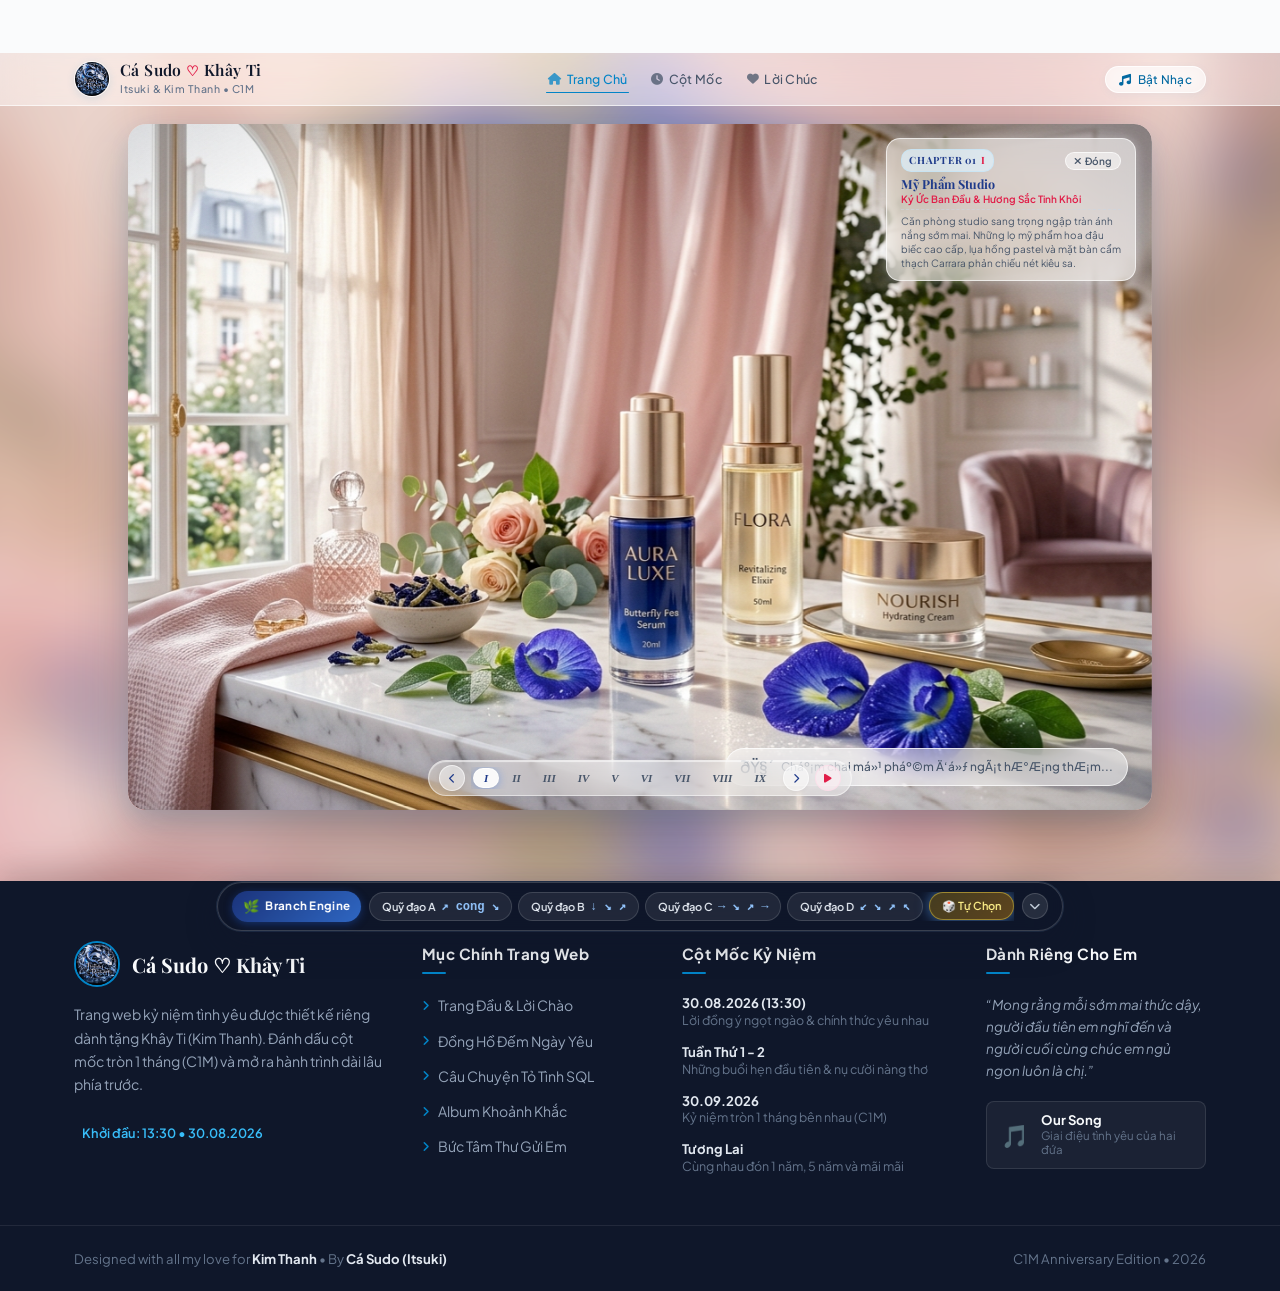
==== commit 14c2d2fc: "thaydoilan3" ====
--- a/index.html
+++ b/index.html
@@ -19,12 +19,14 @@
   <!-- Font Awesome Icons -->
   <link rel="stylesheet" href="https://cdnjs.cloudflare.com/ajax/libs/font-awesome/6.5.1/css/all.min.css">
 
-  <link rel="stylesheet" href="preview.css?v=27">
-  <link rel="stylesheet" href="background-engine.css?v=27">
-  <link rel="stylesheet" href="branch-engine.css?v=27">
-  <link rel="stylesheet" href="petal-engine.css?v=27">
-  <link rel="stylesheet" href="scent-engine.css?v=27">
-  <link rel="stylesheet" href="interaction-engine.css?v=27">
+  <link rel="stylesheet" href="preview.css?v=28">
+  <link rel="stylesheet" href="background-engine.css?v=28">
+  <link rel="stylesheet" href="branch-engine.css?v=28">
+  <link rel="stylesheet" href="petal-engine.css?v=28">
+  <link rel="stylesheet" href="scent-engine.css?v=28">
+  <link rel="stylesheet" href="interaction-engine.css?v=28">
+  <link rel="stylesheet" href="discovery-engine.css?v=29">
+  <link rel="stylesheet" href="story-transition-engine.css?v=28">
 </head>
 
 <body>
@@ -175,6 +177,9 @@
         <!-- Canvas làn sương hương thơm mỹ phẩm (Fragrance Mist Canvas) -->
         <canvas id="fragranceCanvas" class="fragrance-mist-canvas"></canvas>
 
+        <!-- Canvas động cơ mùi hương Scent Engine (Laminar Light Ribbon, Mist & Petals) -->
+        <canvas id="scentEngineCanvas" class="scent-engine-canvas" aria-hidden="true"></canvas>
+
         <!-- Container chứa các thẻ chữ bay bổng của mùi hương -->
         <div id="fragranceTextContainer" class="fragrance-text-container" aria-hidden="true"></div>
 
@@ -192,11 +197,13 @@
             style="left: 54%; top: 31%; width: 12%; height: 54%;" title="Butterfly Pea - Hydrating Toner (LỜI NHẮN)"
             aria-label="Butterfly Pea - Hydrating Toner (LỜI NHẮN)"></button>
           <button type="button" class="bottle-hotspot" data-bottle-id="essence"
-            style="left: 68%; top: 38%; width: 11%; height: 48%;" title="Butterfly Pea - Soothing Essence"
-            aria-label="Butterfly Pea - Soothing Essence"></button>
+            style="left: 68%; top: 38%; width: 11%; height: 48%;"
+            title="Butterfly Pea - Soothing Essence (HƯƠNG CỦA KỶ NIỆM)"
+            aria-label="Butterfly Pea - Soothing Essence (HƯƠNG CỦA KỶ NIỆM)"></button>
           <button type="button" class="bottle-hotspot" data-bottle-id="lipbalm"
-            style="left: 60%; top: 71%; width: 14%; height: 22%;" title="Butterfly Pea - Lip Balm Nourish & Glow"
-            aria-label="Butterfly Pea - Lip Balm Nourish & Glow"></button>
+            style="left: 60%; top: 71%; width: 14%; height: 22%;"
+            title="Butterfly Pea - Lip Balm Nourish & Glow (LỜI HẸN)"
+            aria-label="Butterfly Pea - Lip Balm Nourish & Glow (LỜI HẸN)"></button>
           <button type="button" class="bottle-hotspot" data-bottle-id="liptube"
             style="left: 77%; top: 51%; width: 11%; height: 40%;" title="Butterfly Pea - Lip Balm Tube"
             aria-label="Butterfly Pea - Lip Balm Tube"></button>
@@ -303,12 +310,14 @@
     </div>
   </footer>
 
-  <script src="background-engine.js?v=27"></script>
-  <script src="branch-engine.js?v=27"></script>
-  <script src="petal-engine.js?v=27"></script>
-  <script src="scent-engine.js?v=27"></script>
-  <script src="interaction-engine.js?v=27"></script>
-  <script src="script.js?v=27"></script>
+  <script src="background-engine.js?v=28"></script>
+  <script src="branch-engine.js?v=28"></script>
+  <script src="petal-engine.js?v=28"></script>
+  <script src="scent-engine.js?v=28"></script>
+  <script src="interaction-engine.js?v=28"></script>
+  <script src="discovery-engine.js?v=29"></script>
+  <script src="story-transition-engine.js?v=28"></script>
+  <script src="script.js?v=28"></script>
 </body>
 
 </html>
--- a/preview.css
+++ b/preview.css
@@ -8,6 +8,7 @@
 @import url('branch-engine.css');
 @import url('petal-engine.css');
 @import url('scent-engine.css');
+@import url('story-transition-engine.css');
 
 :root {
   /* Báº£ng mÃ u chÃ­nh: Xanh Sapphire (CÃ¡ Sudo) káº¿t há»£p Há»“ng Dá»‹u DÃ ng (KhÃ¢y Ti) */
@@ -472,19 +473,19 @@
   position: absolute;
   bottom: 24px;
   right: 24px;
-  background: rgba(255, 255, 255, 0.90);
-  backdrop-filter: blur(12px);
-  -webkit-backdrop-filter: blur(12px);
-  border: 1px solid rgba(225, 29, 72, 0.2);
-  color: #334155;
-  padding: 8px 18px;
+  background: rgba(255, 255, 255, 0.52);
+  backdrop-filter: blur(14px) saturate(130%);
+  -webkit-backdrop-filter: blur(14px) saturate(130%);
+  border: 1px solid rgba(255, 255, 255, 0.72);
+  color: #475569;
+  padding: 5px 14px;
   border-radius: var(--radius-pill);
-  font-size: 0.82rem;
-  font-weight: 700;
-  display: flex;
-  align-items: center;
-  gap: 8px;
-  box-shadow: 0 8px 24px rgba(15, 23, 42, 0.12);
+  font-size: 0.74rem;
+  font-weight: 500;
+  display: flex;
+  align-items: center;
+  gap: 7px;
+  box-shadow: 0 4px 16px rgba(15, 23, 42, 0.05);
   pointer-events: none;
   z-index: 12;
   animation: hint-float-glow 3.5s ease-in-out infinite;
@@ -583,21 +584,21 @@
 
 .fragrance-moment-card {
   position: absolute;
-  pointer-events: none;
+  pointer-events: auto;
   user-select: none;
   display: flex;
   flex-direction: column;
   align-items: center;
   text-align: center;
-  padding: 10px 22px;
-  border-radius: 20px;
-  background: rgba(255, 255, 255, 0.88);
-  backdrop-filter: blur(14px);
-  -webkit-backdrop-filter: blur(14px);
-  border: 1px solid rgba(147, 197, 253, 0.55);
+  padding: 8px 16px 8px;
+  border-radius: 16px;
+  background: rgba(255, 255, 255, 0.65);
+  backdrop-filter: blur(14px) saturate(140%);
+  -webkit-backdrop-filter: blur(14px) saturate(140%);
+  border: 1px solid rgba(255, 255, 255, 0.75);
   box-shadow:
-    0 12px 30px rgba(15, 23, 42, 0.16),
-    0 0 25px rgba(147, 197, 253, 0.40),
+    0 10px 24px rgba(15, 23, 42, 0.08),
+    0 0 16px rgba(255, 255, 255, 0.5),
     inset 0 1px 0 rgba(255, 255, 255, 0.95);
   transform: translate(-50%, -40%) scale(0.92);
   opacity: 0;
@@ -616,18 +617,18 @@
   opacity: 0;
   transform: translate(-50%, -90%) scale(1.06);
   filter: blur(6px);
-  transition: opacity 0.9s cubic-bezier(0.4, 0, 0.2, 1), transform 0.9s cubic-bezier(0.4, 0, 0.2, 1), filter 0.9s ease;
+  transition: opacity 0.6s cubic-bezier(0.4, 0, 0.2, 1), transform 0.6s cubic-bezier(0.4, 0, 0.2, 1), filter 0.6s ease;
 }
 
 @keyframes fragrance-card-hover {
   0% {
     transform: translate(-50%, -60%) translateY(0);
-    box-shadow: 0 12px 30px rgba(15, 23, 42, 0.16), 0 0 25px rgba(147, 197, 253, 0.40);
+    box-shadow: 0 10px 24px rgba(15, 23, 42, 0.08), 0 0 16px rgba(255, 255, 255, 0.5);
   }
 
   100% {
-    transform: translate(-50%, -60%) translateY(-6px);
-    box-shadow: 0 16px 36px rgba(15, 23, 42, 0.20), 0 0 32px rgba(199, 210, 254, 0.55);
+    transform: translate(-50%, -60%) translateY(-5px);
+    box-shadow: 0 14px 30px rgba(15, 23, 42, 0.12), 0 0 24px rgba(199, 210, 254, 0.45);
   }
 }
 
@@ -635,22 +636,22 @@
   display: flex;
   align-items: center;
   justify-content: center;
-  gap: 6px;
-  font-size: 0.85rem;
+  gap: 5px;
+  font-size: 0.78rem;
   line-height: 1;
-  margin-bottom: 3px;
+  margin-bottom: 2px;
 }
 
 .fragrance-sparkle-row .f-star {
   color: #38bdf8;
-  filter: drop-shadow(0 0 6px rgba(56, 189, 248, 0.8));
+  filter: drop-shadow(0 0 5px rgba(56, 189, 248, 0.7));
   animation: f-sparkle-pulse 1.8s ease-in-out infinite alternate;
 }
 
 .fragrance-sparkle-row .f-dot {
-  color: #93c5fd;
-  font-size: 1.1rem;
-  font-weight: 800;
+  color: #93c5fa;
+  font-size: 0.95rem;
+  font-weight: 700;
 }
 
 @keyframes f-sparkle-pulse {
@@ -660,44 +661,71 @@
   }
 
   100% {
-    transform: scale(1.2) rotate(12deg);
+    transform: scale(1.15) rotate(12deg);
     opacity: 1;
   }
 }
 
 .fragrance-title {
   font-family: 'Playfair Display', Georgia, serif;
-  font-size: 1.15rem;
+  font-size: 0.84rem;
   font-weight: 700;
-  letter-spacing: 0.8px;
+  letter-spacing: 0.6px;
   color: #1e3a8a;
-  text-shadow: 0 0 12px rgba(147, 197, 253, 0.6);
-  line-height: 1.25;
+  text-shadow: 0 0 10px rgba(147, 197, 253, 0.5);
+  line-height: 1.2;
 }
 
 .fragrance-subtitle {
   font-family: 'Playfair Display', Georgia, serif;
   font-style: italic;
-  font-size: 0.84rem;
+  font-size: 0.72rem;
   color: #475569;
-  letter-spacing: 0.4px;
-  margin-top: 2px;
-  line-height: 1.3;
+  letter-spacing: 0.3px;
+  margin-top: 1px;
+  line-height: 1.25;
 }
 
 .fragrance-product-tag {
-  margin-top: 5px;
+  margin-top: 4px;
   display: inline-block;
   font-family: 'Plus Jakarta Sans', sans-serif;
-  font-size: 0.68rem;
-  font-weight: 700;
-  letter-spacing: 1.2px;
+  font-size: 0.62rem;
+  font-weight: 600;
+  letter-spacing: 1px;
   text-transform: uppercase;
   color: #0284c7;
-  background: rgba(224, 242, 254, 0.65);
-  border: 1px solid rgba(186, 230, 253, 0.8);
+  background: rgba(224, 242, 254, 0.6);
+  border: 1px solid rgba(186, 230, 253, 0.7);
+  padding: 1px 8px;
+  border-radius: 999px;
+}
+
+.fragrance-close-btn {
+  margin-top: 6px;
+  display: inline-flex;
+  align-items: center;
+  justify-content: center;
+  gap: 3px;
   padding: 2px 10px;
   border-radius: 999px;
+  background: rgba(255, 255, 255, 0.75);
+  border: 1px solid rgba(147, 197, 253, 0.5);
+  color: #1e40af;
+  font-family: 'Plus Jakarta Sans', sans-serif;
+  font-size: 0.66rem;
+  font-weight: 500;
+  cursor: pointer;
+  box-shadow: 0 1px 4px rgba(37, 99, 235, 0.06);
+  transition: all 0.2s ease;
+  pointer-events: auto;
+}
+
+.fragrance-close-btn:hover {
+  background: rgba(239, 246, 255, 0.95);
+  border-color: #60a5fa;
+  color: #1d4ed8;
+  transform: translateY(-1px);
 }
 
 .bottle-spray-flash {
@@ -908,13 +936,22 @@
   inset: 0;
   z-index: 50;
   display: flex;
-  align-items: center;
-  justify-content: center;
+  align-items: flex-end;
+  justify-content: flex-end;
+  padding: 24px 28px;
   pointer-events: auto;
   opacity: 0;
   transition: opacity 0.4s cubic-bezier(0.16, 1, 0.3, 1);
 }
 
+.product-world-modal.dock-left {
+  justify-content: flex-start;
+}
+
+.product-world-modal.dock-right {
+  justify-content: flex-end;
+}
+
 .product-world-modal.active {
   opacity: 1;
 }
@@ -927,9 +964,9 @@
 .world-card-backdrop {
   position: absolute;
   inset: 0;
-  background: radial-gradient(circle at center, rgba(15, 23, 42, 0.28) 0%, rgba(15, 23, 42, 0.50) 100%);
-  backdrop-filter: blur(8px);
-  -webkit-backdrop-filter: blur(8px);
+  background: rgba(15, 23, 42, 0.08);
+  backdrop-filter: blur(2px);
+  -webkit-backdrop-filter: blur(2px);
   cursor: pointer;
   transition: opacity 0.4s ease;
 }
@@ -937,22 +974,22 @@
 .world-card-container {
   position: relative;
   z-index: 2;
-  width: 90%;
-  max-width: 360px;
-  margin: auto;
-  background: rgba(255, 255, 255, 0.94);
-  backdrop-filter: blur(20px);
-  -webkit-backdrop-filter: blur(20px);
-  border: 1.5px solid rgba(191, 219, 254, 0.85);
-  border-radius: 26px;
-  padding: 34px 28px 28px;
+  width: 100%;
+  max-width: 290px;
+  margin: 0;
+  background: rgba(255, 255, 255, 0.68);
+  backdrop-filter: blur(14px) saturate(140%);
+  -webkit-backdrop-filter: blur(14px) saturate(140%);
+  border: 1px solid rgba(255, 255, 255, 0.78);
+  border-radius: 18px;
+  padding: 16px 18px 14px;
   text-align: center;
   box-shadow:
-    0 20px 45px rgba(15, 23, 42, 0.22),
-    0 0 35px rgba(147, 197, 253, 0.45),
+    0 12px 32px rgba(15, 23, 42, 0.08),
+    0 0 20px rgba(255, 255, 255, 0.6),
     inset 0 1px 1px rgba(255, 255, 255, 0.95);
-  transform: translateY(18px) scale(0.94);
-  transition: transform 0.45s cubic-bezier(0.175, 0.885, 0.32, 1.275), opacity 0.4s ease;
+  transform: translateY(12px) scale(0.96);
+  transition: transform 0.4s cubic-bezier(0.16, 1, 0.3, 1), opacity 0.4s ease;
   will-change: transform, opacity;
   user-select: none;
 }
@@ -962,7 +999,7 @@
 }
 
 .product-world-modal.closing .world-card-container {
-  transform: translateY(12px) scale(0.92);
+  transform: translateY(10px) scale(0.94);
   opacity: 0;
 }
 
@@ -970,13 +1007,13 @@
   display: flex;
   align-items: center;
   justify-content: center;
-  margin-bottom: 12px;
+  margin-bottom: 5px;
 }
 
 .world-star {
-  font-size: 1.6rem;
+  font-size: 1.05rem;
   color: #38bdf8;
-  filter: drop-shadow(0 0 10px rgba(56, 189, 248, 0.95));
+  filter: drop-shadow(0 0 6px rgba(56, 189, 248, 0.8));
   animation: world-star-twinkle 2.2s ease-in-out infinite alternate;
   display: inline-block;
 }
@@ -984,33 +1021,33 @@
 @keyframes world-star-twinkle {
   0% {
     transform: scale(0.9) rotate(-10deg);
-    filter: drop-shadow(0 0 8px rgba(56, 189, 248, 0.7));
+    filter: drop-shadow(0 0 6px rgba(56, 189, 248, 0.7));
   }
 
   100% {
-    transform: scale(1.25) rotate(15deg);
-    filter: drop-shadow(0 0 16px rgba(14, 165, 233, 1));
+    transform: scale(1.2) rotate(15deg);
+    filter: drop-shadow(0 0 12px rgba(14, 165, 233, 1));
   }
 }
 
 .world-brand-title {
   font-family: 'Playfair Display', Georgia, serif;
-  font-size: 1.35rem;
-  font-weight: 700;
+  font-size: 0.82rem;
+  font-weight: 600;
   letter-spacing: 1.2px;
+  text-transform: uppercase;
   color: #1e3a8a;
-  text-shadow: 0 2px 10px rgba(147, 197, 253, 0.4);
-  margin-bottom: 6px;
+  margin-bottom: 3px;
   line-height: 1.2;
 }
 
 .world-product-name {
   font-family: 'Plus Jakarta Sans', sans-serif;
-  font-size: 1.08rem;
+  font-size: 0.78rem;
   font-weight: 600;
   color: #2563eb;
-  letter-spacing: 0.5px;
-  margin-bottom: 18px;
+  letter-spacing: 0.4px;
+  margin-bottom: 8px;
   line-height: 1.3;
 }
 
@@ -1018,19 +1055,19 @@
   display: flex;
   align-items: center;
   justify-content: center;
-  gap: 12px;
-  margin: 18px auto;
-  max-width: 220px;
+  gap: 8px;
+  margin: 8px auto;
+  max-width: 140px;
 }
 
 .world-divider-line {
   flex: 1;
   height: 1px;
-  background: linear-gradient(90deg, transparent, rgba(147, 197, 253, 0.8), transparent);
+  background: linear-gradient(90deg, transparent, rgba(147, 197, 253, 0.7), transparent);
 }
 
 .world-divider-gem {
-  font-size: 0.75rem;
+  font-size: 0.65rem;
   color: #60a5fa;
   filter: drop-shadow(0 0 4px rgba(96, 165, 250, 0.8));
 }
@@ -1038,31 +1075,29 @@
 .world-message {
   font-family: 'Playfair Display', Georgia, serif;
   font-style: italic;
-  font-size: 1.05rem;
-  line-height: 1.7;
+  font-size: 0.80rem;
+  line-height: 1.6;
   color: #334155;
-  margin-bottom: 24px;
-  letter-spacing: 0.3px;
+  margin-bottom: 12px;
+  letter-spacing: 0.2px;
 }
 
 .world-close-btn {
   display: inline-flex;
   align-items: center;
   justify-content: center;
-  gap: 6px;
-  padding: 8px 30px;
+  gap: 5px;
+  padding: 5px 18px;
   border-radius: 999px;
-  background: linear-gradient(135deg, rgba(239, 246, 255, 0.95) 0%, rgba(219, 234, 254, 0.95) 100%);
-  border: 1px solid rgba(147, 197, 253, 0.85);
-  color: #1d4ed8;
+  background: rgba(255, 255, 255, 0.75);
+  border: 1px solid rgba(147, 197, 253, 0.6);
+  color: #1e40af;
   font-family: 'Plus Jakarta Sans', sans-serif;
-  font-size: 0.95rem;
-  font-weight: 600;
-  letter-spacing: 0.8px;
+  font-size: 0.74rem;
+  font-weight: 500;
+  letter-spacing: 0.6px;
   cursor: pointer;
-  box-shadow:
-    0 4px 14px rgba(37, 99, 235, 0.15),
-    inset 0 1px 0 rgba(255, 255, 255, 0.9);
+  box-shadow: 0 2px 8px rgba(37, 99, 235, 0.08);
   transition: all 0.25s cubic-bezier(0.16, 1, 0.3, 1);
   outline: none;
 }
@@ -1074,51 +1109,62 @@
 }
 
 .world-close-btn:hover {
-  background: linear-gradient(135deg, #dbeafe 0%, #bfdbfe 100%);
+  background: rgba(239, 246, 255, 0.95);
   border-color: #60a5fa;
-  color: #1e40af;
+  color: #1d4ed8;
   box-shadow:
-    0 6px 20px rgba(37, 99, 235, 0.25),
-    0 0 15px rgba(147, 197, 253, 0.5);
-  transform: translateY(-2px);
+    0 4px 12px rgba(37, 99, 235, 0.15),
+    0 0 10px rgba(191, 219, 254, 0.6);
+  transform: translateY(-1px);
 }
 
 .world-close-btn:hover .world-close-bracket:first-child {
-  transform: translateX(-3px);
+  transform: translateX(-2px);
 }
 
 .world-close-btn:hover .world-close-bracket:last-child {
-  transform: translateX(3px);
+  transform: translateX(2px);
 }
 
 .world-close-btn:active {
   transform: translateY(0);
-  box-shadow: 0 2px 8px rgba(37, 99, 235, 0.2);
+  box-shadow: 0 2px 6px rgba(37, 99, 235, 0.15);
 }
 
 @media (max-width: 768px) {
+  .product-world-modal {
+    padding: 12px;
+    align-items: flex-end;
+    justify-content: center;
+  }
+
+  .product-world-modal.dock-left,
+  .product-world-modal.dock-right {
+    justify-content: center;
+  }
+
   .world-card-container {
-    max-width: 320px;
-    padding: 26px 20px 22px;
+    max-width: 280px;
+    padding: 14px 16px 12px;
   }
 
   .world-brand-title {
-    font-size: 1.22rem;
+    font-size: 0.78rem;
   }
 
   .world-product-name {
-    font-size: 0.98rem;
-    margin-bottom: 14px;
+    font-size: 0.74rem;
+    margin-bottom: 6px;
   }
 
   .world-message {
-    font-size: 0.96rem;
-    margin-bottom: 20px;
+    font-size: 0.75rem;
+    margin-bottom: 10px;
   }
 
   .world-close-btn {
-    padding: 7px 24px;
-    font-size: 0.88rem;
+    padding: 4px 16px;
+    font-size: 0.70rem;
   }
 }
 
@@ -1154,18 +1200,19 @@
   left: 0;
   width: 100%;
   z-index: 1000;
-  background: rgba(255, 255, 255, 0.92);
-  backdrop-filter: blur(12px);
-  -webkit-backdrop-filter: blur(12px);
-  border-bottom: 1px solid rgba(226, 232, 240, 0.8);
-  padding: 12px 0;
+  background: rgba(255, 255, 255, 0.45);
+  backdrop-filter: blur(14px) saturate(130%);
+  -webkit-backdrop-filter: blur(14px) saturate(130%);
+  border-bottom: 1px solid rgba(255, 255, 255, 0.65);
+  padding: 8px 0;
   transition: var(--transition-smooth);
 }
 
 .site-header.scrolled {
-  padding: 8px 0;
-  box-shadow: var(--shadow-sm);
-  background: rgba(255, 255, 255, 0.98);
+  padding: 6px 0;
+  box-shadow: 0 4px 18px rgba(15, 23, 42, 0.04);
+  background: rgba(255, 255, 255, 0.68);
+  border-bottom: 1px solid rgba(255, 255, 255, 0.85);
 }
 
 .header-container {
@@ -1174,26 +1221,26 @@
   justify-content: space-between;
 }
 
-/* Brand Logo CÃ¡ Sudo */
+/* Brand Logo Cá Sudo */
 .brand-logo {
   display: flex;
   align-items: center;
-  gap: 12px;
+  gap: 10px;
 }
 
 .logo-image-wrapper {
-  width: 44px;
-  height: 44px;
+  width: 36px;
+  height: 36px;
   border-radius: 50%;
   overflow: hidden;
-  border: 2px solid var(--color-primary);
-  box-shadow: var(--shadow-blue);
+  border: 1px solid rgba(255, 255, 255, 0.85);
+  box-shadow: 0 2px 8px rgba(2, 132, 199, 0.12);
   flex-shrink: 0;
   transition: transform 0.3s ease;
 }
 
 .brand-logo:hover .logo-image-wrapper {
-  transform: rotate(8deg) scale(1.06);
+  transform: rotate(6deg) scale(1.04);
 }
 
 .logo-fish-img {
@@ -1209,8 +1256,9 @@
 
 .brand-name {
   font-family: var(--font-serif);
-  font-size: 1.18rem;
-  font-weight: 700;
+  font-size: 0.98rem;
+  font-weight: 600;
+  letter-spacing: 0.4px;
   color: var(--text-title);
   line-height: 1.2;
 }
@@ -1218,14 +1266,14 @@
 .brand-name .heart-icon {
   color: var(--color-rose);
   display: inline-block;
-  font-size: 0.95em;
+  font-size: 0.9em;
   animation: heart-beat 1.6s infinite;
 }
 
 .brand-tagline {
-  font-size: 0.72rem;
+  font-size: 0.66rem;
   color: var(--text-muted);
-  font-weight: 600;
+  font-weight: 500;
   letter-spacing: 0.5px;
 }
 
@@ -1238,23 +1286,25 @@
 .nav-menu {
   display: flex;
   align-items: center;
-  gap: 28px;
+  gap: 20px;
 }
 
 .nav-link {
-  font-size: 0.92rem;
-  font-weight: 600;
-  color: var(--text-body);
-  display: flex;
-  align-items: center;
-  gap: 6px;
-  padding: 6px 2px;
+  font-size: 0.78rem;
+  font-weight: 500;
+  letter-spacing: 0.3px;
+  color: #475569;
+  display: flex;
+  align-items: center;
+  gap: 5px;
+  padding: 4px 2px;
   position: relative;
+  transition: color 0.2s ease;
 }
 
 .nav-link i {
-  font-size: 0.85rem;
-  opacity: 0.8;
+  font-size: 0.74rem;
+  opacity: 0.75;
 }
 
 .nav-link:hover,
@@ -1268,7 +1318,7 @@
   bottom: 0;
   left: 0;
   width: 0%;
-  height: 2px;
+  height: 1.5px;
   background: var(--color-primary);
   border-radius: var(--radius-pill);
   transition: width 0.25s ease;
@@ -1283,40 +1333,45 @@
 .header-action-group {
   display: flex;
   align-items: center;
-  gap: 12px;
+  gap: 10px;
 }
 
 .music-toggle-btn {
-  background: var(--color-primary-light);
-  border: 1px solid rgba(2, 132, 199, 0.2);
+  background: rgba(255, 255, 255, 0.55);
+  backdrop-filter: blur(8px);
+  -webkit-backdrop-filter: blur(8px);
+  border: 1px solid rgba(255, 255, 255, 0.8);
   color: var(--color-primary-dark);
-  padding: 7px 16px;
+  padding: 5px 13px;
   border-radius: var(--radius-pill);
-  font-size: 0.82rem;
-  font-weight: 700;
+  font-size: 0.74rem;
+  font-weight: 500;
+  letter-spacing: 0.3px;
   font-family: inherit;
   cursor: pointer;
   display: flex;
   align-items: center;
-  gap: 8px;
-  transition: var(--transition-fast);
+  gap: 6px;
+  box-shadow: 0 2px 8px rgba(2, 132, 199, 0.06);
+  transition: all 0.25s ease;
 }
 
 .music-toggle-btn:hover {
-  background: var(--color-primary);
-  color: #fff;
-  box-shadow: var(--shadow-blue);
+  background: rgba(255, 255, 255, 0.85);
+  border-color: rgba(147, 197, 253, 0.8);
+  color: var(--color-primary);
+  box-shadow: 0 4px 12px rgba(2, 132, 199, 0.12), 0 0 10px rgba(186, 230, 253, 0.5);
 }
 
 .music-toggle-btn.playing {
-  background: var(--color-rose-light);
-  border-color: rgba(225, 29, 72, 0.25);
+  background: rgba(255, 241, 242, 0.65);
+  border-color: rgba(225, 29, 72, 0.3);
   color: var(--color-rose);
 }
 
 .music-toggle-btn.playing:hover {
-  background: var(--color-rose);
-  color: #fff;
+  background: rgba(255, 241, 242, 0.9);
+  box-shadow: 0 4px 12px rgba(225, 29, 72, 0.15), 0 0 10px rgba(254, 205, 211, 0.6);
 }
 
 .mobile-menu-btn {
--- a/background-engine.css
+++ b/background-engine.css
@@ -294,4 +294,28 @@
   height: 0;
   overflow: hidden;
   pointer-events: none;
+}
+
+/* ============================================================
+   10. CHẾ ĐỘ SLOW MOTION & YÊN TĨNH (CINEMATIC SLOW MOTION)
+   ============================================================ */
+.living-frame.engine-slow-motion {
+  --engine-time-scale: 0.20;
+}
+
+.living-frame.engine-slow-motion .engine-swaying-branch,
+.living-frame.engine-slow-motion .engine-living-blossom,
+.living-frame.engine-slow-motion .engine-silk-inner,
+.living-frame.engine-slow-motion .engine-flora-canopy {
+  transition: transform 2.2s cubic-bezier(0.2, 0.8, 0.2, 1);
+}
+
+.living-frame.engine-quiet-mode .warm-sun-glow {
+  opacity: 0.45;
+  transition: opacity 1.8s ease;
+}
+
+.living-frame.engine-quiet-mode .engine-table-sheen {
+  opacity: 0.35;
+  transition: opacity 1.8s ease;
 }
--- a/scent-engine.css
+++ b/scent-engine.css
@@ -42,27 +42,26 @@
   flex-direction: column;
   align-items: center;
   text-align: center;
-  padding: 14px 22px 12px 22px;
-  border-radius: 20px;
-  background: rgba(255, 255, 255, 0.84);
-  backdrop-filter: blur(16px);
-  -webkit-backdrop-filter: blur(16px);
-  border: 1px solid rgba(186, 230, 253, 0.65);
+  padding: 12px 18px 10px 18px;
+  border-radius: 16px;
+  background: rgba(255, 255, 255, 0.62);
+  backdrop-filter: blur(14px) saturate(140%);
+  -webkit-backdrop-filter: blur(14px) saturate(140%);
+  border: 1px solid rgba(255, 255, 255, 0.75);
   box-shadow:
-    0 14px 34px rgba(15, 23, 42, 0.12),
-    0 0 24px rgba(186, 230, 253, 0.40),
-    0 0 10px rgba(255, 255, 255, 0.80),
-    inset 0 1px 1px rgba(255, 255, 255, 0.95);
-  transform: translate(-50%, -40%) scale(0.92);
+    0 10px 28px rgba(30, 58, 138, 0.08),
+    0 0 16px rgba(255, 255, 255, 0.5),
+    inset 0 1px 1px rgba(255, 255, 255, 0.9);
+  transform: translate(-50%, -40%) scale(0.94);
   opacity: 0;
   visibility: hidden;
   transition:
-    opacity 0.85s cubic-bezier(0.16, 1, 0.3, 1),
-    transform 0.85s cubic-bezier(0.16, 1, 0.3, 1),
-    filter 0.85s ease,
-    visibility 0.85s;
-  max-width: 290px;
-  min-width: 230px;
+    opacity 0.6s cubic-bezier(0.16, 1, 0.3, 1),
+    transform 0.6s cubic-bezier(0.16, 1, 0.3, 1),
+    filter 0.6s ease,
+    visibility 0.6s;
+  max-width: 260px;
+  min-width: 210px;
   cursor: default;
 }
 
@@ -221,55 +220,45 @@
   box-shadow: 0 0 6px #38bdf8;
 }
 
-/* 7. Hàng nút tương tác: Giữ lại / Để hương tan / Khám phá */
+/* 7. Hàng nút tương tác: Nút Đóng tối giản thanh lịch */
 .scent-card-actions {
   display: flex;
   align-items: center;
   justify-content: center;
   gap: 6px;
   width: 100%;
-  padding-top: 4px;
-  border-top: 1px dashed rgba(186, 230, 253, 0.6);
+  padding-top: 6px;
+  border-top: 1px solid rgba(255, 255, 255, 0.6);
 }
 
 .scent-action-btn {
-  background: transparent;
-  border: 1px solid transparent;
-  border-radius: 12px;
-  padding: 3px 8px;
+  background: rgba(255, 255, 255, 0.55);
+  border: 1px solid rgba(255, 255, 255, 0.7);
+  border-radius: 20px;
+  padding: 4px 16px;
   font-family: 'Plus Jakarta Sans', sans-serif;
-  font-size: 0.65rem;
+  font-size: 0.68rem;
   font-weight: 600;
-  color: #475569;
+  color: #334155;
   cursor: pointer;
   display: inline-flex;
   align-items: center;
-  gap: 4px;
+  gap: 5px;
+  box-shadow: 0 2px 6px rgba(30, 58, 138, 0.04);
   transition: all 0.25s ease;
 }
 
 .scent-action-btn:hover {
-  background: rgba(240, 249, 255, 0.9);
-  color: #0284c7;
-  border-color: rgba(186, 230, 253, 0.8);
+  background: rgba(255, 255, 255, 0.95);
+  color: #1e3a8a;
+  border-color: rgba(147, 197, 253, 0.8);
+  box-shadow: 0 4px 12px rgba(37, 99, 235, 0.15);
   transform: translateY(-1px);
 }
 
-.scent-action-btn.pin-btn.pinned {
-  background: rgba(224, 242, 254, 0.95);
-  color: #0369a1;
-  border-color: #38bdf8;
-}
-
 .scent-action-btn.close-btn:hover {
-  color: #ef4444;
-  background: rgba(254, 242, 242, 0.8);
-  border-color: rgba(254, 202, 202, 0.8);
-}
-
-.scent-action-btn.detail-btn {
-  color: #2563eb;
-  font-weight: 700;
+  color: #e11d48;
+  border-color: rgba(251, 113, 133, 0.6);
 }
 
 /* 8. Đốm sáng aura lóe nhẹ ngay miệng vòi xịt khi kích hoạt */
@@ -337,4 +326,103 @@
     font-size: 0.58rem;
     padding: 2px 6px;
   }
+}
+
+/* ============================================================
+   10. HIỆU ỨNG THỊ GIÁC CHO CHAI SOOTHING ESSENCE (HƯƠNG CỦA KỶ NIỆM)
+   - Chai sáng nhẹ (Gentle pearl & champagne golden luminescence)
+   - Vệt sáng ngọc trai lướt dọc thân chai
+   - Không tạo hiệu ứng khói dày
+   ============================================================ */
+
+/* Khung bọc thân chai phát sáng nhẹ */
+.essence-memory-bottle-glow {
+  position: absolute;
+  pointer-events: none;
+  z-index: 22;
+  border-radius: 16px;
+  transform-origin: center bottom;
+  transition: opacity 0.8s ease, transform 0.8s cubic-bezier(0.2, 0.8, 0.2, 1);
+}
+
+.essence-memory-bottle-glow.active {
+  animation: essence-bottle-pulse 1.4s cubic-bezier(0.2, 0.8, 0.2, 1) forwards;
+}
+
+.essence-memory-bottle-glow.dissolving {
+  opacity: 0;
+  filter: blur(8px);
+  transition: opacity 1.2s ease, filter 1.2s ease;
+}
+
+/* Hào quang vàng champagne & lam ngọc đậu biếc tỏa êm dịu quanh thân chai */
+.essence-bottle-aura {
+  position: absolute;
+  inset: -12px;
+  border-radius: 26px;
+  background: radial-gradient(ellipse at center,
+      rgba(254, 243, 199, 0.46) 0%,
+      rgba(186, 230, 253, 0.40) 42%,
+      rgba(125, 211, 252, 0.16) 72%,
+      transparent 100%);
+  filter: blur(12px);
+  pointer-events: none;
+  opacity: 0;
+  transform: scale(0.94);
+  transition: opacity 0.45s ease, transform 0.65s cubic-bezier(0.2, 0.8, 0.2, 1);
+  box-shadow: 0 0 25px rgba(186, 230, 253, 0.35);
+}
+
+.essence-bottle-aura.active {
+  opacity: 1;
+  transform: scale(1.08);
+}
+
+/* Vệt sáng ngọc trai lướt dọc thân chai */
+.essence-glass-sheen {
+  position: absolute;
+  top: 10%;
+  left: 25%;
+  width: 50%;
+  height: 80%;
+  border-radius: 14px;
+  background: linear-gradient(135deg,
+      transparent 0%,
+      rgba(255, 255, 255, 0.60) 45%,
+      rgba(254, 243, 199, 0.75) 55%,
+      transparent 100%);
+  filter: blur(3.5px);
+  pointer-events: none;
+  opacity: 0;
+  animation: essence-sheen-glide 0.9s cubic-bezier(0.25, 1, 0.5, 1) forwards;
+}
+
+@keyframes essence-sheen-glide {
+  0% {
+    opacity: 0;
+    transform: translateY(22px) scaleY(0.65);
+  }
+
+  35% {
+    opacity: 0.9;
+  }
+
+  100% {
+    opacity: 0.1;
+    transform: translateY(-18px) scaleY(1.05);
+  }
+}
+
+@keyframes essence-bottle-pulse {
+  0% {
+    transform: scale(0.988);
+  }
+
+  35% {
+    transform: scale(1.018);
+  }
+
+  100% {
+    transform: scale(1.0);
+  }
 }
--- a/interaction-engine.css
+++ b/interaction-engine.css
@@ -488,17 +488,17 @@
   }
 }
 
-/* 7. Background giảm sáng nhẹ */
+/* 7. Background giảm sáng nhẹ thanh nhã, không che khuất khung cảnh */
 .serum-memory-backdrop {
   position: absolute;
   inset: 0;
-  background: rgba(8, 14, 26, 0.48);
-  backdrop-filter: blur(2.5px);
-  -webkit-backdrop-filter: blur(2.5px);
+  background: rgba(15, 23, 42, 0.08);
+  backdrop-filter: blur(2px);
+  -webkit-backdrop-filter: blur(2px);
   opacity: 0;
   z-index: 26;
   pointer-events: none;
-  transition: opacity 0.85s cubic-bezier(0.2, 0.8, 0.2, 1);
+  transition: opacity 0.6s cubic-bezier(0.2, 0.8, 0.2, 1);
 }
 
 .serum-memory-backdrop.active {
@@ -507,16 +507,16 @@
   cursor: pointer;
 }
 
-/* 8. Nội dung ký ức xuất hiện */
+/* 8. Nội dung ký ức xuất hiện - Định vị góc phải để không che khuất Serum và hoa */
 .serum-memory-modal {
   position: absolute;
   inset: 0;
   display: flex;
-  align-items: center;
-  justify-content: center;
+  align-items: flex-end;
+  justify-content: flex-end;
   z-index: 28;
   pointer-events: none;
-  padding: 16px;
+  padding: clamp(16px, 3.5vw, 36px);
 }
 
 .serum-memory-modal.active {
@@ -525,26 +525,23 @@
 
 .serum-memory-card {
   position: relative;
-  max-width: 440px;
+  max-width: 320px;
   width: 90%;
-  padding: 38px 32px 32px;
-  background: linear-gradient(145deg,
-      rgba(13, 21, 38, 0.94),
-      rgba(22, 33, 58, 0.90),
-      rgba(13, 21, 38, 0.96));
-  backdrop-filter: blur(18px);
-  -webkit-backdrop-filter: blur(18px);
-  border: 1px solid rgba(147, 197, 253, 0.38);
-  border-radius: 24px;
+  padding: 22px 20px 18px;
+  background: rgba(255, 255, 255, 0.65);
+  backdrop-filter: blur(14px) saturate(140%);
+  -webkit-backdrop-filter: blur(14px) saturate(140%);
+  border: 1px solid rgba(255, 255, 255, 0.75);
+  border-radius: 18px;
   box-shadow:
-    0 24px 60px rgba(0, 0, 0, 0.55),
-    0 0 45px rgba(56, 189, 248, 0.25),
-    inset 0 1px 1px rgba(255, 255, 255, 0.4);
+    0 10px 28px rgba(30, 58, 138, 0.08),
+    0 0 16px rgba(255, 255, 255, 0.45),
+    inset 0 1px 1px rgba(255, 255, 255, 0.9);
   text-align: center;
-  color: #ffffff;
-  transform: scale(0.92) translateY(18px);
-  opacity: 0;
-  transition: transform 0.85s cubic-bezier(0.16, 1, 0.3, 1), opacity 0.75s ease;
+  color: #1e293b;
+  transform: scale(0.94) translateY(14px);
+  opacity: 0;
+  transition: transform 0.65s cubic-bezier(0.16, 1, 0.3, 1), opacity 0.55s ease;
   overflow: hidden;
   user-select: text;
   -webkit-user-select: text;
@@ -556,54 +553,54 @@
 }
 
 .serum-memory-modal.closing .serum-memory-card {
-  transform: scale(0.95) translateY(10px);
-  opacity: 0;
-  transition: transform 0.45s ease-in, opacity 0.45s ease-in;
+  transform: scale(0.96) translateY(8px);
+  opacity: 0;
+  transition: transform 0.4s ease-in, opacity 0.4s ease-in;
 }
 
 /* Ánh hào quang nhẹ bên trong card */
 .memory-card-halo {
   position: absolute;
-  top: -50px;
+  top: -40px;
   left: 50%;
   transform: translateX(-50%);
-  width: 260px;
-  height: 120px;
+  width: 220px;
+  height: 90px;
   border-radius: 50%;
-  background: radial-gradient(ellipse at center, rgba(56, 189, 248, 0.22) 0%, rgba(99, 102, 241, 0.1) 50%, transparent 80%);
-  filter: blur(20px);
+  background: radial-gradient(ellipse at center, rgba(186, 230, 253, 0.35) 0%, rgba(255, 255, 255, 0.1) 60%, transparent 80%);
+  filter: blur(16px);
   pointer-events: none;
 }
 
 /* Họa tiết đầu thẻ ký ức */
 .memory-header-ornament {
-  color: #93c5fd;
-  font-size: 13px;
-  letter-spacing: 8px;
-  margin-bottom: 10px;
-  opacity: 0;
-  transform: translateY(12px);
+  color: #38bdf8;
+  font-size: 11px;
+  letter-spacing: 6px;
+  margin-bottom: 6px;
+  opacity: 0;
+  transform: translateY(8px);
 }
 
 .serum-memory-card.revealed .memory-header-ornament {
-  animation: memory-line-reveal 0.8s cubic-bezier(0.2, 0.8, 0.2, 1) 0.15s forwards;
+  animation: memory-line-reveal 0.6s cubic-bezier(0.2, 0.8, 0.2, 1) 0.1s forwards;
 }
 
 /* Tiêu đề KÝ ỨC */
 .memory-title {
   font-family: 'Playfair Display', Georgia, serif;
-  font-size: 1.6rem;
+  font-size: 1.15rem;
   font-weight: 700;
-  letter-spacing: 0.3em;
-  color: #ffffff;
-  text-shadow: 0 0 20px rgba(147, 197, 253, 0.85), 0 2px 4px rgba(0, 0, 0, 0.5);
-  margin: 0 0 16px 0;
-  opacity: 0;
-  transform: translateY(14px);
+  letter-spacing: 0.2em;
+  color: #1e3a8a;
+  text-shadow: none;
+  margin: 0 0 10px 0;
+  opacity: 0;
+  transform: translateY(10px);
 }
 
 .serum-memory-card.revealed .memory-title {
-  animation: memory-line-reveal 0.9s cubic-bezier(0.2, 0.8, 0.2, 1) 0.35s forwards;
+  animation: memory-line-reveal 0.7s cubic-bezier(0.2, 0.8, 0.2, 1) 0.25s forwards;
 }
 
 /* Đường phân cách thanh mảnh */
@@ -611,156 +608,155 @@
   display: flex;
   align-items: center;
   justify-content: center;
-  gap: 12px;
-  margin: 0 auto 24px;
-  width: 65%;
-  opacity: 0;
-  transform: translateY(10px);
+  gap: 8px;
+  margin: 0 auto 16px;
+  width: 60%;
+  opacity: 0;
+  transform: translateY(8px);
 }
 
 .serum-memory-card.revealed .memory-divider {
-  animation: memory-line-reveal 0.8s cubic-bezier(0.2, 0.8, 0.2, 1) 0.7s forwards;
+  animation: memory-line-reveal 0.6s cubic-bezier(0.2, 0.8, 0.2, 1) 0.45s forwards;
 }
 
 .memory-divider-line {
   flex: 1;
   height: 1px;
-  background: linear-gradient(to right, transparent, rgba(147, 197, 253, 0.5), transparent);
+  background: linear-gradient(to right, transparent, rgba(147, 197, 253, 0.6), transparent);
 }
 
 .memory-divider-gem {
-  color: #93c5fd;
-  font-size: 11px;
-  text-shadow: 0 0 8px rgba(147, 197, 253, 0.9);
+  color: #38bdf8;
+  font-size: 9px;
 }
 
 /* Nội dung từng dòng xuất hiện mềm mại */
 .memory-lines-container {
-  margin-bottom: 26px;
+  margin-bottom: 16px;
 }
 
 .memory-line {
   font-family: 'Plus Jakarta Sans', sans-serif;
-  font-size: 1.14rem;
-  line-height: 1.85;
-  color: #e2e8f0;
+  font-size: 0.82rem;
+  line-height: 1.65;
+  color: #334155;
   margin: 0;
   opacity: 0;
-  transform: translateY(14px);
-  filter: blur(4px);
+  transform: translateY(10px);
+  filter: blur(2px);
 }
 
 .memory-line-spacer {
-  height: 14px;
+  height: 8px;
 }
 
 .memory-line-1 {
   font-weight: 400;
-  color: #f1f5f9;
+  color: #1e293b;
 }
 
 .serum-memory-card.revealed .memory-line-1 {
-  animation: memory-line-reveal 1.0s cubic-bezier(0.2, 0.8, 0.2, 1) 1.2s forwards;
+  animation: memory-line-reveal 0.8s cubic-bezier(0.2, 0.8, 0.2, 1) 0.7s forwards;
 }
 
 .memory-line-2 {
   font-weight: 500;
-  color: #e2e8f0;
+  color: #334155;
 }
 
 .serum-memory-card.revealed .memory-line-2 {
-  animation: memory-line-reveal 1.0s cubic-bezier(0.2, 0.8, 0.2, 1) 2.1s forwards;
+  animation: memory-line-reveal 0.8s cubic-bezier(0.2, 0.8, 0.2, 1) 1.2s forwards;
 }
 
 .memory-line-3 {
   font-weight: 600;
-  color: #93c5fd;
-  text-shadow: 0 0 16px rgba(147, 197, 253, 0.75);
+  color: #2563eb;
+  text-shadow: none;
 }
 
 .serum-memory-card.revealed .memory-line-3 {
-  animation: memory-line-reveal 1.1s cubic-bezier(0.2, 0.8, 0.2, 1) 2.9s forwards;
+  animation: memory-line-reveal 0.8s cubic-bezier(0.2, 0.8, 0.2, 1) 1.7s forwards;
 }
 
 /* Nhãn Serum kỷ niệm */
 .memory-serum-tag {
   display: inline-flex;
   align-items: center;
-  gap: 8px;
+  gap: 6px;
+  font-family: 'Plus Jakarta Sans', sans-serif;
+  font-size: 0.65rem;
+  letter-spacing: 0.08em;
+  color: #64748b;
+  text-transform: uppercase;
+  margin-bottom: 14px;
+  opacity: 0;
+  transform: translateY(8px);
+}
+
+.serum-memory-card.revealed .memory-serum-tag {
+  animation: memory-line-reveal 0.6s cubic-bezier(0.2, 0.8, 0.2, 1) 2.1s forwards;
+}
+
+.serum-tag-dot {
+  width: 5px;
+  height: 5px;
+  border-radius: 50%;
+  background: #38bdf8;
+  box-shadow: 0 0 6px #38bdf8;
+}
+
+/* Nút "Đóng" do người dùng tự đóng */
+.memory-action-footer {
+  opacity: 0;
+  transform: translateY(8px);
+}
+
+.serum-memory-card.revealed .memory-action-footer {
+  animation: memory-line-reveal 0.6s cubic-bezier(0.2, 0.8, 0.2, 1) 2.4s forwards;
+}
+
+.memory-close-btn {
+  background: rgba(255, 255, 255, 0.6);
+  border: 1px solid rgba(255, 255, 255, 0.75);
+  color: #1e3a8a;
   font-family: 'Plus Jakarta Sans', sans-serif;
   font-size: 0.74rem;
+  font-weight: 600;
   letter-spacing: 0.12em;
-  color: #94a3b8;
-  text-transform: uppercase;
-  margin-bottom: 24px;
-  opacity: 0;
-  transform: translateY(10px);
-}
-
-.serum-memory-card.revealed .memory-serum-tag {
-  animation: memory-line-reveal 0.8s cubic-bezier(0.2, 0.8, 0.2, 1) 3.6s forwards;
-}
-
-.serum-tag-dot {
-  width: 6px;
-  height: 6px;
-  border-radius: 50%;
-  background: #38bdf8;
-  box-shadow: 0 0 8px #38bdf8;
-}
-
-/* Nút "Đóng" do người dùng tự đóng */
-.memory-action-footer {
-  opacity: 0;
-  transform: translateY(12px);
-}
-
-.serum-memory-card.revealed .memory-action-footer {
-  animation: memory-line-reveal 0.8s cubic-bezier(0.2, 0.8, 0.2, 1) 4.1s forwards;
-}
-
-.memory-close-btn {
-  background: rgba(147, 197, 253, 0.08);
-  border: 1px solid rgba(147, 197, 253, 0.38);
-  color: #e0f2fe;
-  font-family: 'Plus Jakarta Sans', sans-serif;
-  font-size: 0.88rem;
-  font-weight: 600;
-  letter-spacing: 0.18em;
-  padding: 9px 32px;
-  border-radius: 26px;
+  padding: 5px 22px;
+  border-radius: 20px;
   cursor: pointer;
   outline: none;
-  box-shadow: 0 4px 14px rgba(0, 0, 0, 0.25);
-  transition: all 0.3s cubic-bezier(0.2, 0.8, 0.2, 1);
+  box-shadow: 0 2px 6px rgba(30, 58, 138, 0.05);
+  transition: all 0.25s cubic-bezier(0.2, 0.8, 0.2, 1);
   -webkit-tap-highlight-color: transparent;
 }
 
+.memory-close-btn:hover {
+  background: rgba(255, 255, 255, 0.95);
+  color: #e11d48;
+  border-color: rgba(251, 113, 133, 0.6);
+  box-shadow: 0 4px 12px rgba(37, 99, 235, 0.15);
+  transform: translateY(-1px);
+}
+
 .memory-close-bracket {
-  color: rgba(147, 197, 253, 0.6);
+  color: rgba(30, 58, 138, 0.4);
   transition: color 0.3s ease;
 }
 
-.memory-close-btn:hover {
-  background: rgba(56, 189, 248, 0.25);
-  border-color: rgba(147, 197, 253, 0.85);
-  color: #ffffff;
-  box-shadow: 0 0 24px rgba(56, 189, 248, 0.55);
-  transform: translateY(-2px);
-}
-
 .memory-close-btn:hover .memory-close-bracket {
-  color: #ffffff;
+  color: #e11d48;
 }
 
 .memory-close-btn:active {
   transform: translateY(0);
-  box-shadow: 0 0 12px rgba(56, 189, 248, 0.3);
+  box-shadow: 0 2px 6px rgba(30, 58, 138, 0.1);
 }
 
 .memory-close-btn:focus-visible {
-  border-color: #38bdf8;
-  box-shadow: 0 0 0 3px rgba(56, 189, 248, 0.4);
+  border-color: #e11d48;
+  box-shadow: 0 0 0 3px rgba(225, 29, 72, 0.25);
 }
 
 /* Keyframe xuất hiện mềm mại cho từng dòng */
@@ -1090,20 +1086,17 @@
   transition: opacity 0.5s ease;
 }
 
-/* Backdrop mờ nền êm dịu */
+/* Backdrop mờ nền êm dịu, không che khuất khung cảnh */
 .cream-timeline-backdrop {
   position: absolute;
   inset: 0;
-  background: radial-gradient(ellipse at 50% 60%,
-      rgba(26, 18, 42, 0.65) 0%,
-      rgba(15, 23, 42, 0.82) 55%,
-      rgba(8, 12, 24, 0.92) 100%);
-  backdrop-filter: blur(3.5px);
-  -webkit-backdrop-filter: blur(3.5px);
+  background: rgba(15, 23, 42, 0.08);
+  backdrop-filter: blur(2px);
+  -webkit-backdrop-filter: blur(2px);
   opacity: 0;
   z-index: 1;
   cursor: pointer;
-  transition: opacity 0.8s cubic-bezier(0.2, 0.8, 0.2, 1), background 0.8s ease;
+  transition: opacity 0.6s cubic-bezier(0.2, 0.8, 0.2, 1);
 }
 
 .cream-timeline-backdrop.active {
@@ -1111,35 +1104,32 @@
 }
 
 .cream-timeline-backdrop.reading-milestone {
-  background: radial-gradient(ellipse at 50% 50%,
-      rgba(38, 22, 54, 0.88) 0%,
-      rgba(18, 14, 34, 0.94) 60%,
-      rgba(10, 8, 20, 0.98) 100%);
-  backdrop-filter: blur(5px);
-  -webkit-backdrop-filter: blur(5px);
-}
-
-/* Header Dòng Thời Gian */
+  background: rgba(15, 23, 42, 0.12);
+  backdrop-filter: blur(2.5px);
+  -webkit-backdrop-filter: blur(2.5px);
+}
+
+/* Header Dòng Thời Gian - Tối giản thanh nhã */
 .cream-timeline-header {
   position: relative;
   z-index: 5;
   display: flex;
   align-items: center;
   justify-content: space-between;
-  gap: 16px;
-  background: rgba(15, 23, 42, 0.68);
-  border: 1px solid rgba(251, 191, 36, 0.35);
-  backdrop-filter: blur(12px);
-  -webkit-backdrop-filter: blur(12px);
-  padding: 12px 24px;
-  border-radius: 20px;
-  box-shadow: 0 10px 30px rgba(0, 0, 0, 0.4), inset 0 1px 1px rgba(255, 255, 255, 0.25);
-  animation: cream-header-slide-down 0.75s cubic-bezier(0.16, 1, 0.3, 1) forwards;
+  gap: 12px;
+  background: rgba(255, 255, 255, 0.58);
+  border: 1px solid rgba(255, 255, 255, 0.7);
+  backdrop-filter: blur(14px) saturate(140%);
+  -webkit-backdrop-filter: blur(14px) saturate(140%);
+  padding: 8px 18px;
+  border-radius: 16px;
+  box-shadow: 0 4px 16px rgba(30, 58, 138, 0.06);
+  animation: cream-header-slide-down 0.6s cubic-bezier(0.16, 1, 0.3, 1) forwards;
 }
 
 @keyframes cream-header-slide-down {
   0% {
-    transform: translateY(-24px);
+    transform: translateY(-16px);
     opacity: 0;
   }
 
@@ -1152,58 +1142,59 @@
 .cream-tag-wrap {
   display: inline-flex;
   align-items: center;
-  gap: 8px;
+  gap: 6px;
 }
 
 .cream-header-tag {
   font-family: 'Playfair Display', Georgia, serif;
-  font-size: 1.18rem;
+  font-size: 0.92rem;
   font-weight: 700;
-  letter-spacing: 0.16em;
-  color: #fde047;
-  text-shadow: 0 0 16px rgba(253, 224, 71, 0.7);
+  letter-spacing: 0.12em;
+  color: #1e3a8a;
+  text-shadow: none;
 }
 
 .cream-header-sub {
   font-family: 'Plus Jakarta Sans', sans-serif;
-  font-size: 0.86rem;
-  color: #cbd5e1;
-  margin: 3px 0 0 0;
+  font-size: 0.72rem;
+  color: #475569;
+  margin: 1px 0 0 0;
 }
 
 .cream-timeline-instruction {
-  font-size: 0.76rem;
-  color: #fb7185;
-  margin-top: 4px;
+  font-size: 0.68rem;
+  color: #e11d48;
+  margin-top: 2px;
   display: flex;
   align-items: center;
-  gap: 6px;
-  letter-spacing: 0.05em;
+  gap: 4px;
+  letter-spacing: 0.02em;
 }
 
 .cream-timeline-exit-btn {
   display: inline-flex;
   align-items: center;
-  gap: 8px;
-  background: rgba(251, 113, 133, 0.14);
-  border: 1px solid rgba(251, 113, 133, 0.4);
-  color: #ffe4e6;
+  gap: 6px;
+  background: rgba(255, 255, 255, 0.6);
+  border: 1px solid rgba(255, 255, 255, 0.75);
+  color: #1e3a8a;
   font-family: 'Plus Jakarta Sans', sans-serif;
-  font-size: 0.84rem;
+  font-size: 0.72rem;
   font-weight: 600;
-  padding: 8px 18px;
-  border-radius: 14px;
+  padding: 4px 14px;
+  border-radius: 16px;
   cursor: pointer;
-  transition: all 0.3s cubic-bezier(0.2, 0.8, 0.2, 1);
+  transition: all 0.25s cubic-bezier(0.2, 0.8, 0.2, 1);
   white-space: nowrap;
+  box-shadow: 0 2px 6px rgba(30, 58, 138, 0.04);
 }
 
 .cream-timeline-exit-btn:hover {
-  background: rgba(251, 113, 133, 0.32);
-  border-color: #fb7185;
-  color: #ffffff;
-  box-shadow: 0 0 18px rgba(251, 113, 133, 0.45);
-  transform: translateY(-2px);
+  background: rgba(255, 255, 255, 0.95);
+  border-color: rgba(251, 113, 133, 0.6);
+  color: #e11d48;
+  box-shadow: 0 4px 12px rgba(37, 99, 235, 0.12);
+  transform: translateY(-1px);
 }
 
 /* Vùng đường hoa & các node cột mốc */
@@ -1460,14 +1451,15 @@
 }
 
 /* 5. Modal & Card Kỷ Niệm của từng Cột Mốc */
+/* 5. Modal & Card Kỷ Niệm của từng Cột Mốc - Định vị góc phải để không che khuất Cream và hoa */
 .cream-milestone-modal {
   position: absolute;
   inset: 0;
   z-index: 30;
   display: flex;
-  align-items: center;
-  justify-content: center;
-  padding: 16px;
+  align-items: flex-end;
+  justify-content: flex-end;
+  padding: clamp(16px, 3.5vw, 36px);
   pointer-events: none;
   opacity: 0;
   transition: opacity 0.5s ease;
@@ -1486,26 +1478,25 @@
 
 .cream-milestone-card {
   position: relative;
-  max-width: 500px;
-  width: 92%;
-  max-height: 90vh;
+  max-width: 320px;
+  width: 90%;
+  max-height: 82vh;
   overflow-y: auto;
-  padding: 28px 26px 24px;
-  background: linear-gradient(150deg,
-      rgba(22, 16, 36, 0.95),
-      rgba(32, 22, 48, 0.92),
-      rgba(15, 12, 28, 0.97));
-  border: 1px solid rgba(251, 191, 36, 0.45);
-  border-radius: 24px;
+  padding: 18px 18px 14px;
+  background: rgba(255, 255, 255, 0.68);
+  backdrop-filter: blur(14px) saturate(140%);
+  -webkit-backdrop-filter: blur(14px) saturate(140%);
+  border: 1px solid rgba(255, 255, 255, 0.75);
+  border-radius: 18px;
   box-shadow:
-    0 24px 60px rgba(0, 0, 0, 0.65),
-    0 0 50px rgba(251, 113, 133, 0.28),
-    inset 0 1px 1px rgba(255, 255, 255, 0.35);
-  color: #ffffff;
+    0 10px 28px rgba(30, 58, 138, 0.08),
+    0 0 16px rgba(255, 255, 255, 0.45),
+    inset 0 1px 1px rgba(255, 255, 255, 0.9);
+  color: #1e293b;
   text-align: center;
-  transform: scale(0.92) translateY(14px);
-  opacity: 0;
-  transition: transform 0.65s cubic-bezier(0.16, 1, 0.3, 1), opacity 0.55s ease;
+  transform: scale(0.94) translateY(12px);
+  opacity: 0;
+  transition: transform 0.6s cubic-bezier(0.16, 1, 0.3, 1), opacity 0.5s ease;
   user-select: text;
   -webkit-user-select: text;
 }
@@ -1517,14 +1508,14 @@
 
 .milestone-card-halo {
   position: absolute;
-  top: -45px;
+  top: -35px;
   left: 50%;
   transform: translateX(-50%);
-  width: 280px;
-  height: 120px;
+  width: 200px;
+  height: 80px;
   border-radius: 50%;
-  background: radial-gradient(ellipse at center, rgba(255, 215, 0, 0.28) 0%, rgba(251, 113, 133, 0.18) 50%, transparent 80%);
-  filter: blur(24px);
+  background: radial-gradient(ellipse at center, rgba(254, 243, 199, 0.4) 0%, rgba(255, 255, 255, 0.1) 60%, transparent 80%);
+  filter: blur(16px);
   pointer-events: none;
 }
 
@@ -1532,72 +1523,73 @@
   display: flex;
   align-items: center;
   justify-content: space-between;
-  margin-bottom: 14px;
+  margin-bottom: 8px;
 }
 
 .milestone-tag-pill {
   display: inline-flex;
   align-items: center;
-  gap: 6px;
-  background: rgba(251, 191, 36, 0.15);
-  border: 1px solid rgba(251, 191, 36, 0.4);
-  padding: 4px 14px;
+  gap: 4px;
+  background: rgba(254, 243, 199, 0.6);
+  border: 1px solid rgba(252, 211, 77, 0.5);
+  padding: 2px 8px;
+  border-radius: 10px;
+  font-family: 'Plus Jakarta Sans', sans-serif;
+  font-size: 0.62rem;
+  font-weight: 700;
+  letter-spacing: 0.06em;
+  color: #b45309;
+  text-transform: uppercase;
+}
+
+.milestone-close-icon-btn {
+  background: rgba(255, 255, 255, 0.6);
+  border: 1px solid rgba(255, 255, 255, 0.75);
+  color: #1e3a8a;
+  font-family: 'Plus Jakarta Sans', sans-serif;
+  font-size: 0.68rem;
+  font-weight: 600;
+  padding: 3px 10px;
   border-radius: 14px;
-  font-family: 'Plus Jakarta Sans', sans-serif;
-  font-size: 0.74rem;
+  display: inline-flex;
+  align-items: center;
+  gap: 4px;
+  cursor: pointer;
+  transition: all 0.2s ease;
+}
+
+.milestone-close-icon-btn:hover {
+  background: rgba(255, 255, 255, 0.95);
+  border-color: rgba(251, 113, 133, 0.6);
+  color: #e11d48;
+}
+
+.milestone-main-title {
+  font-family: 'Playfair Display', Georgia, serif;
+  font-size: 1.05rem;
   font-weight: 700;
-  letter-spacing: 0.12em;
-  color: #fde047;
-  text-transform: uppercase;
-}
-
-.milestone-close-icon-btn {
-  background: rgba(255, 255, 255, 0.08);
-  border: 1px solid rgba(255, 255, 255, 0.2);
-  color: #e2e8f0;
-  width: 32px;
-  height: 32px;
-  border-radius: 50%;
+  letter-spacing: 0.02em;
+  color: #1e3a8a;
+  text-shadow: none;
+  margin: 0 0 3px 0;
+}
+
+.milestone-time-sub {
+  font-size: 0.68rem;
+  color: #e11d48;
   display: flex;
   align-items: center;
   justify-content: center;
-  cursor: pointer;
-  transition: all 0.25s ease;
-}
-
-.milestone-close-icon-btn:hover {
-  background: rgba(251, 113, 133, 0.35);
-  border-color: #fb7185;
-  color: #ffffff;
-  transform: scale(1.1);
-}
-
-.milestone-main-title {
-  font-family: 'Playfair Display', Georgia, serif;
-  font-size: 1.55rem;
-  font-weight: 700;
-  letter-spacing: 0.04em;
-  color: #ffffff;
-  text-shadow: 0 0 18px rgba(255, 215, 0, 0.65), 0 2px 4px rgba(0, 0, 0, 0.5);
-  margin: 0 0 6px 0;
-}
-
-.milestone-time-sub {
-  font-size: 0.86rem;
-  color: #fda4af;
-  display: flex;
-  align-items: center;
-  justify-content: center;
-  gap: 6px;
-  margin-bottom: 16px;
+  gap: 4px;
+  margin-bottom: 8px;
 }
 
 /* Khung ảnh Polaroid kỷ niệm */
 .milestone-photo-polaroid {
-  margin: 0 auto 18px;
+  margin: 0 auto 10px;
   display: inline-block;
-  transform: rotate(-1.5deg);
-  transition: transform 0.4s ease;
+  transform: rotate(-1deg);
+  transition: transform 0.3s ease;
 }
 
 .milestone-photo-polaroid:hover {
@@ -1606,26 +1598,26 @@
 
 .polaroid-frame {
   background: #ffffff;
-  padding: 8px 8px 14px;
-  border-radius: 8px;
-  box-shadow: 0 12px 28px rgba(0, 0, 0, 0.5), 0 2px 6px rgba(0, 0, 0, 0.2);
-  max-width: 220px;
+  padding: 5px 5px 8px;
+  border-radius: 6px;
+  box-shadow: 0 6px 16px rgba(15, 23, 42, 0.12);
+  max-width: 170px;
 }
 
 .polaroid-img {
   width: 100%;
-  height: 140px;
+  height: 100px;
   object-fit: cover;
-  border-radius: 4px;
+  border-radius: 3px;
   display: block;
 }
 
 .polaroid-caption {
   font-family: 'Caveat', cursive, sans-serif;
   color: #334155;
-  font-size: 0.92rem;
+  font-size: 0.8rem;
   font-weight: 600;
-  margin-top: 6px;
+  margin-top: 3px;
   white-space: nowrap;
   overflow: hidden;
   text-overflow: ellipsis;
@@ -1636,75 +1628,75 @@
   display: flex;
   align-items: center;
   justify-content: center;
-  gap: 12px;
-  margin: 0 auto 18px;
-  width: 75%;
+  gap: 8px;
+  margin: 0 auto 10px;
+  width: 65%;
 }
 
 .divider-line {
   flex: 1;
   height: 1px;
-  background: linear-gradient(to right, transparent, rgba(251, 191, 36, 0.55), transparent);
+  background: linear-gradient(to right, transparent, rgba(251, 191, 36, 0.5), transparent);
 }
 
 .divider-gem {
   color: #fb7185;
-  font-size: 0.78rem;
-  letter-spacing: 2px;
+  font-size: 0.68rem;
+  letter-spacing: 1px;
 }
 
 /* Từng dòng câu chuyện kỷ niệm */
 .milestone-story-lines {
-  margin-bottom: 18px;
+  margin-bottom: 10px;
   text-align: center;
 }
 
 .story-line {
   font-family: 'Plus Jakarta Sans', sans-serif;
-  font-size: 1.05rem;
-  line-height: 1.75;
-  margin: 0 0 6px 0;
-  opacity: 0;
-  transform: translateY(12px);
-  filter: blur(4px);
+  font-size: 0.78rem;
+  line-height: 1.55;
+  margin: 0 0 3px 0;
+  opacity: 0;
+  transform: translateY(8px);
+  filter: blur(2px);
 }
 
 .story-line.line-1 {
-  color: #f8fafc;
-  animation: memory-line-reveal 0.85s cubic-bezier(0.2, 0.8, 0.2, 1) 0.3s forwards;
+  color: #1e293b;
+  animation: memory-line-reveal 0.7s cubic-bezier(0.2, 0.8, 0.2, 1) 0.2s forwards;
 }
 
 .story-line.line-2 {
-  color: #f1f5f9;
-  animation: memory-line-reveal 0.85s cubic-bezier(0.2, 0.8, 0.2, 1) 0.9s forwards;
+  color: #334155;
+  animation: memory-line-reveal 0.7s cubic-bezier(0.2, 0.8, 0.2, 1) 0.6s forwards;
 }
 
 .story-line.line-3 {
   font-weight: 600;
-  color: #fde047;
-  text-shadow: 0 0 14px rgba(253, 224, 71, 0.65);
-  animation: memory-line-reveal 0.95s cubic-bezier(0.2, 0.8, 0.2, 1) 1.5s forwards;
+  color: #2563eb;
+  text-shadow: none;
+  animation: memory-line-reveal 0.7s cubic-bezier(0.2, 0.8, 0.2, 1) 1.0s forwards;
 }
 
 /* Hộp trích dẫn */
 .milestone-quote-box {
-  background: rgba(251, 113, 133, 0.1);
-  border-left: 3px solid #fb7185;
-  border-radius: 0 12px 12px 0;
-  padding: 10px 16px;
-  margin: 0 auto 20px;
+  background: rgba(254, 242, 242, 0.6);
+  border-left: 2px solid #fb7185;
+  border-radius: 0 8px 8px 0;
+  padding: 6px 10px;
+  margin: 0 auto 12px;
   text-align: left;
   opacity: 0;
-  animation: memory-line-reveal 0.85s cubic-bezier(0.2, 0.8, 0.2, 1) 2.1s forwards;
+  animation: memory-line-reveal 0.7s cubic-bezier(0.2, 0.8, 0.2, 1) 1.3s forwards;
 }
 
 .quote-text {
   font-family: 'Playfair Display', Georgia, serif;
   font-style: italic;
-  font-size: 0.98rem;
-  color: #ffe4e6;
+  font-size: 0.74rem;
+  color: #475569;
   margin: 0;
-  line-height: 1.6;
+  line-height: 1.5;
 }
 
 /* Điều hướng chân thẻ */
@@ -1712,30 +1704,28 @@
   display: flex;
   align-items: center;
   justify-content: space-between;
-  gap: 10px;
-  opacity: 0;
-  animation: memory-line-reveal 0.8s cubic-bezier(0.2, 0.8, 0.2, 1) 2.5s forwards;
+  gap: 6px;
+  opacity: 0;
+  animation: memory-line-reveal 0.6s cubic-bezier(0.2, 0.8, 0.2, 1) 1.5s forwards;
 }
 
 .milestone-nav-btn {
-  background: rgba(255, 255, 255, 0.08);
-  border: 1px solid rgba(255, 255, 255, 0.2);
-  color: #f1f5f9;
+  background: rgba(255, 255, 255, 0.6);
+  border: 1px solid rgba(255, 255, 255, 0.75);
+  color: #1e3a8a;
   font-family: 'Plus Jakarta Sans', sans-serif;
-  font-size: 0.82rem;
+  font-size: 0.68rem;
   font-weight: 600;
-  padding: 7px 14px;
-  border-radius: 16px;
+  padding: 3px 10px;
+  border-radius: 14px;
   cursor: pointer;
-  transition: all 0.25s ease;
+  transition: all 0.2s ease;
   white-space: nowrap;
 }
 
 .milestone-nav-btn:hover:not(.disabled) {
-  background: rgba(251, 191, 36, 0.25);
-  border-color: #ffd700;
-  color: #ffffff;
-  transform: translateY(-2px);
+  background: rgba(255, 255, 255, 0.95);
+  color: #2563eb;
 }
 
 .milestone-nav-btn.disabled {
@@ -1744,25 +1734,24 @@
 }
 
 .milestone-back-timeline-btn {
-  background: linear-gradient(135deg, rgba(251, 113, 133, 0.22), rgba(251, 191, 36, 0.22));
-  border: 1px solid rgba(251, 191, 36, 0.45);
-  color: #ffffff;
+  background: rgba(255, 255, 255, 0.6);
+  border: 1px solid rgba(255, 255, 255, 0.75);
+  color: #e11d48;
   font-family: 'Plus Jakarta Sans', sans-serif;
-  font-size: 0.86rem;
-  font-weight: 700;
-  padding: 8px 18px;
-  border-radius: 20px;
+  font-size: 0.68rem;
+  font-weight: 600;
+  padding: 3px 10px;
+  border-radius: 14px;
   cursor: pointer;
-  box-shadow: 0 4px 14px rgba(0, 0, 0, 0.3);
-  transition: all 0.3s cubic-bezier(0.2, 0.8, 0.2, 1);
+  box-shadow: none;
+  transition: all 0.2s cubic-bezier(0.2, 0.8, 0.2, 1);
   white-space: nowrap;
 }
 
 .milestone-back-timeline-btn:hover {
-  background: linear-gradient(135deg, rgba(251, 113, 133, 0.4), rgba(251, 191, 36, 0.4));
-  border-color: #ffd700;
-  box-shadow: 0 0 20px rgba(251, 191, 36, 0.5);
-  transform: translateY(-2px);
+  background: rgba(255, 255, 255, 0.95);
+  border-color: rgba(251, 113, 133, 0.6);
+  color: #e11d48;
 }
 
 /* ============================================================
@@ -2279,16 +2268,17 @@
 }
 
 /* BƯỚC 6: Lá thư xuất hiện ở trung tâm */
+/* BƯỚC 6: Lá thư xuất hiện thanh nhã, không che khuất khung cảnh */
 .toner-message-backdrop {
   position: absolute;
   inset: 0;
-  background: rgba(8, 14, 26, 0.55);
-  backdrop-filter: blur(4px);
-  -webkit-backdrop-filter: blur(4px);
+  background: rgba(15, 23, 42, 0.08);
+  backdrop-filter: blur(2px);
+  -webkit-backdrop-filter: blur(2px);
   opacity: 0;
   z-index: 28;
   pointer-events: none;
-  transition: opacity 0.8s cubic-bezier(0.2, 0.8, 0.2, 1);
+  transition: opacity 0.6s cubic-bezier(0.2, 0.8, 0.2, 1);
 }
 
 .toner-message-backdrop.active {
@@ -2299,18 +2289,19 @@
 
 .toner-message-backdrop.fading {
   opacity: 0;
-  transition: opacity 0.5s ease;
-}
-
+  transition: opacity 0.4s ease;
+}
+
+/* Định vị góc trái để không che khuất Toner (bên phải) và hoa */
 .toner-message-modal {
   position: absolute;
   inset: 0;
   display: flex;
-  align-items: center;
-  justify-content: center;
+  align-items: flex-end;
+  justify-content: flex-start;
   z-index: 30;
   pointer-events: none;
-  padding: 18px;
+  padding: clamp(16px, 3.5vw, 36px);
 }
 
 .toner-message-modal.active {
@@ -2320,26 +2311,23 @@
 /* Lá thư sang trọng, thi vị và lãng mạn */
 .toner-letter-card {
   position: relative;
-  max-width: 480px;
-  width: 92%;
-  padding: 42px 36px 36px;
-  /* Giấy thư lụa ngà hoa đậu biếc cao cấp */
-  background: linear-gradient(155deg,
-      rgba(255, 254, 251, 0.97) 0%,
-      rgba(246, 250, 255, 0.95) 50%,
-      rgba(255, 253, 249, 0.98) 100%);
-  border: 1.5px solid rgba(217, 180, 110, 0.65);
-  border-radius: 24px;
+  max-width: 330px;
+  width: 90%;
+  padding: 20px 20px 16px;
+  background: rgba(255, 255, 255, 0.68);
+  backdrop-filter: blur(14px) saturate(140%);
+  -webkit-backdrop-filter: blur(14px) saturate(140%);
+  border: 1px solid rgba(255, 255, 255, 0.75);
+  border-radius: 18px;
   box-shadow:
-    0 28px 70px rgba(0, 0, 0, 0.45),
-    0 0 50px rgba(56, 189, 248, 0.3),
-    0 0 20px rgba(251, 191, 36, 0.2),
-    inset 0 1px 2px rgba(255, 255, 255, 0.95);
+    0 10px 28px rgba(30, 58, 138, 0.08),
+    0 0 16px rgba(255, 255, 255, 0.45),
+    inset 0 1px 1px rgba(255, 255, 255, 0.9);
   color: #1e293b;
   text-align: center;
-  transform: perspective(1000px) rotateX(16deg) scale(0.85) translateY(24px);
-  opacity: 0;
-  transition: transform 0.9s cubic-bezier(0.16, 1, 0.3, 1), opacity 0.8s ease;
+  transform: perspective(1000px) rotateX(10deg) scale(0.92) translateY(14px);
+  opacity: 0;
+  transition: transform 0.65s cubic-bezier(0.16, 1, 0.3, 1), opacity 0.55s ease;
   overflow: hidden;
   user-select: text;
   -webkit-user-select: text;
@@ -2351,22 +2339,22 @@
 }
 
 .toner-message-modal.closing .toner-letter-card {
-  transform: perspective(1000px) rotateX(-12deg) scale(0.92) translateY(16px);
-  opacity: 0;
-  transition: transform 0.5s ease-in, opacity 0.5s ease-in;
+  transform: perspective(1000px) rotateX(-8deg) scale(0.96) translateY(10px);
+  opacity: 0;
+  transition: transform 0.4s ease-in, opacity 0.4s ease-in;
 }
 
 /* Ánh hào quang ấm áp bên trong lá thư */
 .toner-card-ambient-glow {
   position: absolute;
-  top: -60px;
+  top: -40px;
   left: 50%;
   transform: translateX(-50%);
-  width: 280px;
-  height: 140px;
+  width: 220px;
+  height: 90px;
   border-radius: 50%;
-  background: radial-gradient(ellipse at center, rgba(186, 230, 253, 0.45) 0%, rgba(254, 243, 199, 0.25) 50%, transparent 80%);
-  filter: blur(24px);
+  background: radial-gradient(ellipse at center, rgba(186, 230, 253, 0.35) 0%, rgba(254, 243, 199, 0.15) 60%, transparent 80%);
+  filter: blur(18px);
   pointer-events: none;
 }
 
@@ -2377,25 +2365,24 @@
   flex-direction: column;
   align-items: center;
   justify-content: center;
-  margin-top: -12px;
-  margin-bottom: 12px;
+  margin-top: -6px;
+  margin-bottom: 8px;
 }
 
 .toner-wax-seal {
-  width: 44px;
-  height: 44px;
+  width: 32px;
+  height: 32px;
   border-radius: 50%;
   background: radial-gradient(circle at 35% 30%, #3b82f6 0%, #1d4ed8 50%, #1e3a8a 90%);
-  border: 2px solid rgba(251, 191, 36, 0.8);
-  box-shadow: 0 4px 14px rgba(30, 58, 138, 0.4), inset 0 2px 4px rgba(255, 255, 255, 0.4);
+  border: 1.5px solid rgba(251, 191, 36, 0.8);
+  box-shadow: 0 2px 8px rgba(30, 58, 138, 0.3), inset 0 1px 2px rgba(255, 255, 255, 0.5);
   display: flex;
   align-items: center;
   justify-content: center;
   color: #fef08a;
-  font-size: 20px;
+  font-size: 15px;
   line-height: 1;
-  text-shadow: 0 1px 3px rgba(0, 0, 0, 0.5);
-  animation: toner-seal-bloom 0.8s cubic-bezier(0.2, 0.8, 0.2, 1) 0.15s forwards;
+  animation: toner-seal-bloom 0.6s cubic-bezier(0.2, 0.8, 0.2, 1) 0.1s forwards;
 }
 
 @keyframes toner-seal-bloom {
@@ -2412,7 +2399,7 @@
 
 .toner-seal-ribbon {
   width: 2px;
-  height: 14px;
+  height: 10px;
   background: linear-gradient(to bottom, #1d4ed8, rgba(251, 191, 36, 0.6));
 }
 
@@ -2421,11 +2408,11 @@
   display: flex;
   align-items: center;
   justify-content: space-between;
-  margin-bottom: 14px;
-  padding: 0 6px;
+  margin-bottom: 8px;
+  padding: 0 4px;
   font-family: 'Plus Jakarta Sans', sans-serif;
-  font-size: 0.78rem;
-  letter-spacing: 0.12em;
+  font-size: 0.65rem;
+  letter-spacing: 0.08em;
   text-transform: uppercase;
 }
 
@@ -2433,15 +2420,15 @@
   font-weight: 700;
   color: #1e40af;
   background: rgba(219, 234, 254, 0.65);
-  padding: 3px 10px;
-  border-radius: 12px;
+  padding: 2px 8px;
+  border-radius: 10px;
   border: 1px solid rgba(147, 197, 253, 0.6);
 }
 
 .toner-date-stamp {
   font-weight: 600;
   color: #64748b;
-  letter-spacing: 0.08em;
+  letter-spacing: 0.06em;
 }
 
 /* Đường phân cách thanh nhã */
@@ -2449,9 +2436,9 @@
   display: flex;
   align-items: center;
   justify-content: center;
-  gap: 12px;
-  margin: 0 auto 20px;
-  width: 70%;
+  gap: 8px;
+  margin: 0 auto 12px;
+  width: 60%;
 }
 
 .toner-divider-line {
@@ -2462,63 +2449,63 @@
 
 .toner-divider-flower {
   color: #3b82f6;
-  font-size: 13px;
+  font-size: 10px;
 }
 
 /* Nội dung thư */
 .toner-letter-inner-content {
-  padding: 4px 8px 18px;
+  padding: 2px 4px 10px;
 }
 
 .toner-letter-salutation {
   font-family: 'Caveat', 'Playfair Display', cursive, serif;
-  font-size: 1.85rem;
+  font-size: 1.35rem;
   font-weight: 700;
-  color: #0f172a;
+  color: #1e3a8a;
   text-align: left;
-  margin: 0 0 16px 0;
-  padding-left: 4px;
-  letter-spacing: 0.02em;
-  opacity: 0;
-  transform: translateY(10px);
+  margin: 0 0 8px 0;
+  padding-left: 2px;
+  letter-spacing: 0.01em;
+  opacity: 0;
+  transform: translateY(8px);
 }
 
 .toner-letter-card.revealed .toner-letter-salutation {
-  animation: toner-line-reveal 0.8s cubic-bezier(0.2, 0.8, 0.2, 1) 0.25s forwards;
+  animation: toner-line-reveal 0.6s cubic-bezier(0.2, 0.8, 0.2, 1) 0.15s forwards;
 }
 
 .toner-letter-paragraphs {
   text-align: left;
-  padding: 0 6px;
-  margin-bottom: 24px;
+  padding: 0 4px;
+  margin-bottom: 12px;
 }
 
 .toner-letter-line {
   font-family: 'Playfair Display', Georgia, serif;
-  font-size: 1.22rem;
-  line-height: 1.95;
-  color: #1e293b;
-  margin: 0 0 6px 0;
+  font-size: 0.82rem;
+  line-height: 1.65;
+  color: #334155;
+  margin: 0 0 4px 0;
   font-style: italic;
   letter-spacing: 0.01em;
   opacity: 0;
-  transform: translateY(14px);
-  filter: blur(3px);
+  transform: translateY(10px);
+  filter: blur(2px);
 }
 
 .toner-letter-card.revealed .toner-letter-line {
-  animation: toner-line-reveal 0.9s cubic-bezier(0.2, 0.8, 0.2, 1) forwards;
+  animation: toner-line-reveal 0.7s cubic-bezier(0.2, 0.8, 0.2, 1) forwards;
 }
 
 .toner-line-spacer {
-  height: 14px;
+  height: 8px;
 }
 
 @keyframes toner-line-reveal {
   0% {
     opacity: 0;
-    transform: translateY(14px);
-    filter: blur(3px);
+    transform: translateY(10px);
+    filter: blur(2px);
   }
 
   100% {
@@ -2530,58 +2517,60 @@
 
 .toner-letter-signoff {
   text-align: right;
-  margin-top: 20px;
-  padding-right: 8px;
+  margin-top: 10px;
+  padding-right: 4px;
 }
 
 .toner-letter-closing {
   font-family: 'Caveat', cursive;
-  font-size: 1.45rem;
+  font-size: 1.05rem;
   font-weight: 600;
-  color: #475569;
-  margin: 0 0 2px 0;
+  color: #64748b;
+  margin: 0 0 1px 0;
 }
 
 .toner-letter-sender {
   font-family: 'Plus Jakarta Sans', sans-serif;
-  font-size: 1.05rem;
+  font-size: 0.75rem;
   font-weight: 700;
   color: #1e3a8a;
-  letter-spacing: 0.04em;
+  letter-spacing: 0.03em;
   margin: 0;
 }
 
-/* Nút Khép lại lá thư */
+/* Nút Đóng */
 .toner-letter-action-bar {
-  margin-top: 10px;
+  margin-top: 6px;
   display: flex;
   justify-content: center;
 }
 
 .toner-letter-close-btn {
-  background: transparent;
-  border: none;
+  background: rgba(255, 255, 255, 0.6);
+  border: 1px solid rgba(255, 255, 255, 0.75);
   cursor: pointer;
-  padding: 10px 24px;
+  padding: 5px 22px;
   font-family: 'Plus Jakarta Sans', sans-serif;
-  font-size: 0.88rem;
+  font-size: 0.74rem;
   font-weight: 600;
-  color: #64748b;
-  letter-spacing: 0.16em;
+  color: #1e3a8a;
+  letter-spacing: 0.12em;
   text-transform: uppercase;
-  border-radius: 999px;
+  border-radius: 20px;
   display: inline-flex;
   align-items: center;
-  gap: 6px;
-  transition: all 0.3s cubic-bezier(0.2, 0.8, 0.2, 1);
+  gap: 4px;
+  transition: all 0.25s cubic-bezier(0.2, 0.8, 0.2, 1);
   outline: none;
+  box-shadow: 0 2px 6px rgba(30, 58, 138, 0.04);
 }
 
 .toner-letter-close-btn:hover {
-  color: #1e40af;
-  background: rgba(239, 246, 255, 0.85);
-  box-shadow: 0 4px 16px rgba(56, 189, 248, 0.25);
-  transform: translateY(-1.5px);
+  color: #e11d48;
+  background: rgba(255, 255, 255, 0.95);
+  border-color: rgba(251, 113, 133, 0.6);
+  box-shadow: 0 4px 12px rgba(37, 99, 235, 0.12);
+  transform: translateY(-1px);
 }
 
 .toner-letter-close-btn:focus-visible {
@@ -2589,16 +2578,16 @@
 }
 
 .toner-letter-close-btn .btn-bracket {
-  color: #94a3b8;
-  transition: transform 0.25s ease;
+  color: rgba(30, 58, 138, 0.4);
+  transition: transform 0.2s ease;
 }
 
 .toner-letter-close-btn:hover .btn-bracket:first-child {
-  transform: translateX(-3px);
+  transform: translateX(-2px);
 }
 
 .toner-letter-close-btn:hover .btn-bracket:last-child {
-  transform: translateX(3px);
+  transform: translateX(2px);
 }
 
 /* Mobile responsive */
@@ -2623,4 +2612,512 @@
     height: 38px;
     font-size: 17px;
   }
+}
+
+/* ============================================================
+   SOOTHING ESSENCE: ESSENCE = HƯƠNG CỦA KỶ NIỆM
+   1. Chai sáng nhẹ (.essence-memory-bottle-glow, .essence-bottle-aura)
+   2. Vệt sáng ngọc trai lướt dọc thân chai (.essence-glass-sheen)
+   ============================================================ */
+
+.essence-memory-bottle-glow {
+  position: absolute;
+  pointer-events: none;
+  z-index: 22;
+  border-radius: 16px;
+  transform-origin: center bottom;
+  transition: opacity 0.8s ease, transform 0.8s cubic-bezier(0.2, 0.8, 0.2, 1);
+}
+
+.essence-memory-bottle-glow.active {
+  animation: essence-bottle-pulse 1.4s cubic-bezier(0.2, 0.8, 0.2, 1) forwards;
+}
+
+.essence-memory-bottle-glow.dissolving {
+  opacity: 0;
+  filter: blur(8px);
+  transition: opacity 1.2s ease, filter 1.2s ease;
+}
+
+.essence-bottle-aura {
+  position: absolute;
+  inset: -12px;
+  border-radius: 26px;
+  background: radial-gradient(ellipse at center,
+      rgba(254, 243, 199, 0.46) 0%,
+      rgba(186, 230, 253, 0.40) 42%,
+      rgba(125, 211, 252, 0.16) 72%,
+      transparent 100%);
+  filter: blur(12px);
+  pointer-events: none;
+  opacity: 0;
+  transform: scale(0.94);
+  transition: opacity 0.45s ease, transform 0.65s cubic-bezier(0.2, 0.8, 0.2, 1);
+  box-shadow: 0 0 25px rgba(186, 230, 253, 0.35);
+}
+
+.essence-bottle-aura.active {
+  opacity: 1;
+  transform: scale(1.08);
+}
+
+.essence-glass-sheen {
+  position: absolute;
+  top: 10%;
+  left: 25%;
+  width: 50%;
+  height: 80%;
+  border-radius: 14px;
+  background: linear-gradient(135deg,
+      transparent 0%,
+      rgba(255, 255, 255, 0.60) 45%,
+      rgba(254, 243, 199, 0.75) 55%,
+      transparent 100%);
+  filter: blur(3.5px);
+  pointer-events: none;
+  opacity: 0;
+  animation: essence-sheen-glide 0.9s cubic-bezier(0.25, 1, 0.5, 1) forwards;
+}
+
+/* ============================================================
+   LIP BALM = LỜI HẸN (CHỨC NĂNG CẢM XÚC MẠNH NHẤT)
+   - Nắp vàng rung nhẹ (Gold Cap Micro-Tremor)
+   - Một cánh hoa rơi xuống (Falling Petal)
+   - Ánh sáng xung quanh giảm nhẹ (Cinematic Spotlight Dimming)
+   - Modal hiển thị Lời Hẹn lãng mạn & thiêng liêng
+   ============================================================ */
+
+/* 1. Phần tử hũ Lip Balm Shaker & Hào quang Champagne Rose */
+.lipbalm-promise-bottle {
+  z-index: 25 !important;
+  border-radius: 14px;
+}
+
+.lipbalm-promise-bottle.shaker-fade-out {
+  opacity: 0;
+  transition: opacity 0.6s ease;
+}
+
+.lipbalm-bottle-aura {
+  position: absolute;
+  inset: -14px;
+  border-radius: 22px;
+  background: radial-gradient(ellipse at center,
+      rgba(251, 191, 36, 0.45) 0%,
+      rgba(244, 208, 234, 0.32) 40%,
+      rgba(253, 230, 138, 0.18) 70%,
+      transparent 100%);
+  filter: blur(14px);
+  pointer-events: none;
+  opacity: 0;
+  transform: scale(0.92);
+  transition: opacity 0.5s ease, transform 0.6s cubic-bezier(0.2, 0.8, 0.2, 1);
+  box-shadow: 0 0 30px rgba(251, 191, 36, 0.4);
+}
+
+.lipbalm-bottle-aura.active {
+  opacity: 1;
+  transform: scale(1.08);
+}
+
+/* 2. Nắp vàng độc lập & Rung nhẹ (Gold Cap Micro-Tremor) */
+.lipbalm-gold-cap-element {
+  position: absolute;
+  top: 0;
+  left: 4%;
+  width: 92%;
+  height: 38%;
+  border-radius: 8px 8px 3px 3px;
+  pointer-events: none;
+  z-index: 26;
+  transform-origin: center bottom;
+}
+
+.lipbalm-gold-cap-element.cap-shaking {
+  animation: goldCapMicroTremor 0.48s cubic-bezier(0.36, 0.07, 0.19, 0.97) both;
+}
+
+@keyframes goldCapMicroTremor {
+  0% {
+    transform: translate(0, 0) rotate(0deg);
+  }
+
+  12% {
+    transform: translate(-1.4px, -0.6px) rotate(-1.0deg);
+  }
+
+  25% {
+    transform: translate(1.5px, 0.4px) rotate(1.1deg);
+  }
+
+  38% {
+    transform: translate(-1.2px, 0.5px) rotate(-0.8deg);
+  }
+
+  52% {
+    transform: translate(1.1px, -0.4px) rotate(0.7deg);
+  }
+
+  68% {
+    transform: translate(-0.7px, 0.3px) rotate(-0.5deg);
+  }
+
+  82% {
+    transform: translate(0.5px, -0.2px) rotate(0.3deg);
+  }
+
+  100% {
+    transform: translate(0, 0) rotate(0deg);
+  }
+}
+
+/* Vệt sáng kim loại lướt qua nắp vàng */
+.lipbalm-cap-specular-shimmer {
+  position: absolute;
+  inset: 0;
+  border-radius: 8px 8px 3px 3px;
+  background: linear-gradient(110deg,
+      transparent 0%,
+      rgba(255, 245, 200, 0) 25%,
+      rgba(255, 255, 240, 0.95) 50%,
+      rgba(251, 191, 36, 0.65) 65%,
+      transparent 100%);
+  mix-blend-mode: screen;
+  pointer-events: none;
+  opacity: 0;
+  animation: goldCapShimmerSweep 0.65s cubic-bezier(0.2, 0.8, 0.2, 1) forwards;
+}
+
+@keyframes goldCapShimmerSweep {
+  0% {
+    opacity: 0;
+    transform: translateX(-100%) skewX(-20deg);
+  }
+
+  30% {
+    opacity: 0.95;
+  }
+
+  100% {
+    opacity: 0;
+    transform: translateX(130%) skewX(-20deg);
+  }
+}
+
+.lipbalm-cap-gold-halo {
+  position: absolute;
+  inset: -6px;
+  border-radius: 12px;
+  background: radial-gradient(ellipse at center, rgba(251, 191, 36, 0.6) 0%, transparent 75%);
+  filter: blur(8px);
+  pointer-events: none;
+  opacity: 0.85;
+}
+
+/* 3. Màn che giảm sáng xung quanh nhẹ nhàng (Cinematic Spotlight Dimming) */
+.lipbalm-cinematic-dim {
+  position: absolute;
+  inset: 0;
+  border-radius: 18px;
+  background: radial-gradient(circle 320px at var(--lipbalm-center-x, 67%) var(--lipbalm-center-y, 82%),
+      rgba(15, 23, 42, 0.12) 0%,
+      rgba(15, 23, 42, 0.58) 55%,
+      rgba(10, 15, 30, 0.78) 100%);
+  opacity: 0;
+  pointer-events: none;
+  z-index: 22;
+  transition: opacity 1.4s cubic-bezier(0.2, 0.8, 0.2, 1);
+  will-change: opacity;
+}
+
+.lipbalm-cinematic-dim.active {
+  opacity: 1;
+}
+
+/* 4. Modal Hộp Lời Hẹn (Lip Balm Promise Modal) */
+/* 4. Modal Hộp Lời Hẹn (Lip Balm Promise Modal) - Định vị góc trái để không che khuất Lip Balm (bên phải) và hoa */
+.lipbalm-promise-modal {
+  position: absolute;
+  inset: 0;
+  display: flex;
+  align-items: flex-end;
+  justify-content: flex-start;
+  z-index: 40;
+  opacity: 0;
+  pointer-events: none;
+  transition: opacity 0.6s cubic-bezier(0.2, 0.8, 0.2, 1);
+  background: rgba(15, 23, 42, 0.08);
+  backdrop-filter: blur(2px);
+  -webkit-backdrop-filter: blur(2px);
+  cursor: pointer;
+  padding: clamp(16px, 3.5vw, 36px);
+}
+
+.lipbalm-promise-modal.active {
+  opacity: 1;
+  pointer-events: auto;
+}
+
+.lipbalm-promise-modal.closing {
+  opacity: 0;
+  pointer-events: none;
+  transition: opacity 0.4s ease;
+}
+
+/* Card Lời Hẹn Lãng Mạn & Sang Trọng */
+.lipbalm-promise-card {
+  position: relative;
+  max-width: 320px;
+  width: 90%;
+  padding: 20px 20px 16px;
+  background: rgba(255, 255, 255, 0.68);
+  backdrop-filter: blur(14px) saturate(140%);
+  -webkit-backdrop-filter: blur(14px) saturate(140%);
+  border: 1px solid rgba(255, 255, 255, 0.75);
+  border-radius: 18px;
+  box-shadow:
+    0 10px 28px rgba(30, 58, 138, 0.08),
+    0 0 16px rgba(255, 255, 255, 0.45),
+    inset 0 1px 1px rgba(255, 255, 255, 0.9);
+  color: #1e293b;
+  text-align: center;
+  transform: perspective(1000px) rotateX(10deg) scale(0.92) translateY(14px);
+  opacity: 0;
+  transition: transform 0.65s cubic-bezier(0.2, 0.8, 0.2, 1), opacity 0.55s ease;
+  cursor: default;
+}
+
+.lipbalm-promise-card.revealed {
+  transform: perspective(1000px) rotateX(0deg) scale(1) translateY(0);
+  opacity: 1;
+}
+
+.lipbalm-promise-modal.closing .lipbalm-promise-card {
+  transform: perspective(1000px) rotateX(-8deg) scale(0.96) translateY(10px);
+  opacity: 0;
+  transition: transform 0.4s ease-in, opacity 0.4s ease-in;
+}
+
+.promise-card-halo {
+  position: absolute;
+  top: -35px;
+  left: 50%;
+  transform: translateX(-50%);
+  width: 200px;
+  height: 80px;
+  border-radius: 50%;
+  background: radial-gradient(ellipse at center, rgba(254, 205, 211, 0.35) 0%, rgba(255, 255, 255, 0.1) 60%, transparent 80%);
+  filter: blur(16px);
+  pointer-events: none;
+}
+
+.promise-header-ornament {
+  display: flex;
+  align-items: center;
+  justify-content: center;
+  gap: 8px;
+  margin-bottom: 6px;
+  color: #e11d48;
+  font-size: 11px;
+  letter-spacing: 6px;
+  opacity: 0;
+}
+
+.lipbalm-promise-card.revealed .promise-header-ornament {
+  animation: promise-line-reveal 0.6s cubic-bezier(0.2, 0.8, 0.2, 1) 0.1s forwards;
+}
+
+.promise-title {
+  font-family: 'Playfair Display', Georgia, serif;
+  font-size: 1.15rem;
+  font-weight: 700;
+  letter-spacing: 0.18em;
+  text-transform: uppercase;
+  color: #e11d48;
+  margin: 0 0 8px 0;
+  text-shadow: none;
+  opacity: 0;
+}
+
+.lipbalm-promise-card.revealed .promise-title {
+  animation: promise-line-reveal 0.6s cubic-bezier(0.2, 0.8, 0.2, 1) 0.25s forwards;
+}
+
+.promise-divider {
+  display: flex;
+  align-items: center;
+  justify-content: center;
+  gap: 8px;
+  max-width: 120px;
+  margin: 0 auto 12px auto;
+  opacity: 0;
+}
+
+.lipbalm-promise-card.revealed .promise-divider {
+  animation: promise-line-reveal 0.6s cubic-bezier(0.2, 0.8, 0.2, 1) 0.45s forwards;
+}
+
+.promise-divider-line {
+  flex: 1;
+  height: 1px;
+  background: linear-gradient(to right, transparent, rgba(251, 113, 133, 0.5), transparent);
+}
+
+.promise-divider-gem {
+  color: #f43f5e;
+  font-size: 10px;
+}
+
+.promise-lines-container {
+  margin-bottom: 14px;
+}
+
+.promise-line {
+  font-family: 'Playfair Display', Georgia, serif;
+  font-size: 0.82rem;
+  line-height: 1.6;
+  color: #334155;
+  margin: 0 0 3px 0;
+  opacity: 0;
+  transform: translateY(10px);
+  filter: blur(2px);
+  letter-spacing: 0.01em;
+  font-style: italic;
+}
+
+.promise-line-spacer {
+  height: 8px;
+}
+
+.lipbalm-promise-card.revealed .promise-line-1 {
+  animation: promise-line-reveal 0.7s cubic-bezier(0.2, 0.8, 0.2, 1) 0.6s forwards;
+}
+
+.lipbalm-promise-card.revealed .promise-line-2 {
+  animation: promise-line-reveal 0.7s cubic-bezier(0.2, 0.8, 0.2, 1) 1.0s forwards;
+}
+
+.lipbalm-promise-card.revealed .promise-line-3 {
+  animation: promise-line-reveal 0.7s cubic-bezier(0.2, 0.8, 0.2, 1) 1.5s forwards;
+}
+
+.lipbalm-promise-card.revealed .promise-line-4 {
+  animation: promise-line-reveal 0.7s cubic-bezier(0.2, 0.8, 0.2, 1) 2.0s forwards;
+}
+
+.lipbalm-promise-card.revealed .promise-line-5 {
+  color: #e11d48;
+  font-weight: 600;
+  text-shadow: none;
+  animation: promise-line-reveal 0.8s cubic-bezier(0.2, 0.8, 0.2, 1) 2.5s forwards;
+}
+
+.promise-lipbalm-tag {
+  display: inline-flex;
+  align-items: center;
+  gap: 6px;
+  font-family: 'Plus Jakarta Sans', sans-serif;
+  font-size: 0.65rem;
+  letter-spacing: 0.08em;
+  color: #64748b;
+  text-transform: uppercase;
+  margin-bottom: 12px;
+  opacity: 0;
+  transform: translateY(8px);
+}
+
+.lipbalm-promise-card.revealed .promise-lipbalm-tag {
+  animation: promise-line-reveal 0.6s cubic-bezier(0.2, 0.8, 0.2, 1) 2.8s forwards;
+}
+
+.lipbalm-tag-dot {
+  width: 5px;
+  height: 5px;
+  border-radius: 50%;
+  background: #fb7185;
+  box-shadow: 0 0 6px #fb7185;
+}
+
+.promise-action-footer {
+  opacity: 0;
+  transform: translateY(8px);
+}
+
+.lipbalm-promise-card.revealed .promise-action-footer {
+  animation: promise-line-reveal 0.6s cubic-bezier(0.2, 0.8, 0.2, 1) 3.1s forwards;
+}
+
+.promise-close-btn {
+  background: rgba(255, 255, 255, 0.6);
+  border: 1px solid rgba(255, 255, 255, 0.75);
+  color: #e11d48;
+  font-family: 'Plus Jakarta Sans', sans-serif;
+  font-size: 0.74rem;
+  font-weight: 600;
+  letter-spacing: 0.12em;
+  padding: 5px 22px;
+  border-radius: 20px;
+  cursor: pointer;
+  outline: none;
+  box-shadow: 0 2px 6px rgba(30, 58, 138, 0.04);
+  transition: all 0.25s cubic-bezier(0.2, 0.8, 0.2, 1);
+  -webkit-tap-highlight-color: transparent;
+}
+
+.promise-close-bracket {
+  color: rgba(225, 29, 72, 0.4);
+  transition: color 0.25s ease;
+}
+
+.promise-close-btn:hover {
+  background: rgba(255, 255, 255, 0.95);
+  border-color: rgba(251, 113, 133, 0.6);
+  color: #e11d48;
+  box-shadow: 0 4px 12px rgba(225, 29, 72, 0.15);
+  transform: translateY(-1px);
+}
+
+.promise-close-btn:hover .promise-close-bracket {
+  color: #ffffff;
+}
+
+.promise-close-btn:active {
+  transform: translateY(0);
+}
+
+.promise-close-btn:focus-visible {
+  border-color: #fbbf24;
+  box-shadow: 0 0 0 3px rgba(251, 191, 36, 0.4);
+}
+
+@keyframes promise-line-reveal {
+  0% {
+    opacity: 0;
+    transform: translateY(14px);
+    filter: blur(4px);
+  }
+
+  100% {
+    opacity: 1;
+    transform: translateY(0);
+    filter: blur(0);
+  }
+}
+
+@media (max-width: 600px) {
+  .lipbalm-promise-card {
+    width: 92%;
+    padding: 30px 20px 26px;
+    border-radius: 20px;
+  }
+
+  .promise-title {
+    font-size: 1.4rem;
+    letter-spacing: 0.20em;
+  }
+
+  .promise-line {
+    font-size: 1.1rem;
+    line-height: 1.75;
+  }
 }
--- a/discovery-engine.css
+++ b/discovery-engine.css
@@ -0,0 +1,509 @@
+/* ============================================================
+   BUTTERFLY PEA DISCOVERY ENGINE (TIẾN TRÌNH KHÁM PHÁ CHAPTER)
+   ============================================================
+   - Ghi nhận 5 sản phẩm: SERUM, CREAM, TONER, ESSENCE, LIP BALM.
+   - Không hiển thị achievement, không popup hay thẻ phần thưởng.
+   - Mỗi sản phẩm đã khám phá để lại 1 cành hoa đậu biếc trong background.
+   - Khi đủ cả 5:
+     + Các cành hoa đã mở khóa xuất hiện lại.
+     + Từng cành bay vào màn hình từ các hướng khác nhau.
+     + Cành hoa chuyển động uốn lượn và có secondary motion.
+     + Sau đó tất cả từ từ hội tụ ở trung tâm.
+     + Các cành kết hợp thành một bó hoa đậu biếc hoàn chỉnh.
+     + Ánh sáng xanh và vàng champagne xuất hiện nhẹ.
+     + Một vài cánh hoa bay xung quanh.
+     + Để người dùng tự nhận ra khu vườn đã chuyển mình.
+   ============================================================ */
+
+/* 1. LỚP CHỨA CÁC CÀNH HOA TRONG BACKGROUND & HỘI TỤ */
+.discovery-branches-layer {
+  position: absolute;
+  inset: 0;
+  width: 100%;
+  height: 100%;
+  pointer-events: none;
+  z-index: 7;
+  overflow: visible;
+  border-radius: 18px;
+  transform: translateZ(0);
+}
+
+/* 2. TỪNG CÀNH HOA ĐỌNG LẠI TRONG BACKGROUND */
+.discovery-branch-item {
+  position: absolute;
+  pointer-events: none;
+  user-select: none;
+  -webkit-user-select: none;
+  transform-style: preserve-3d;
+  -webkit-transform-style: preserve-3d;
+  will-change: transform, opacity;
+  opacity: 0;
+  visibility: hidden;
+  transition: opacity 1.8s cubic-bezier(0.16, 1, 0.3, 1), transform 1.8s cubic-bezier(0.16, 1, 0.3, 1);
+  filter: drop-shadow(0 12px 26px rgba(15, 23, 42, 0.32)) drop-shadow(0 3px 8px rgba(30, 58, 138, 0.18));
+}
+
+.discovery-branch-item.discovered {
+  opacity: 1;
+  visibility: visible;
+}
+
+/* Hình ảnh cành hoa chất lượng cao */
+.discovery-branch-item .branch-img {
+  display: block;
+  width: 100%;
+  height: auto;
+  object-fit: contain;
+  pointer-events: none;
+  user-select: none;
+  -webkit-user-select: none;
+}
+
+/* Hiệu ứng nảy mầm/bung nở tự nhiên lúc mới xuất hiện */
+.discovery-branch-item.sprouting {
+  animation: branchSproutIn 1.8s cubic-bezier(0.16, 1, 0.3, 1) forwards;
+}
+
+@keyframes branchSproutIn {
+  0% {
+    opacity: 0;
+    transform: scale(0.68) translateY(18px);
+    filter: blur(4px) drop-shadow(0 0 16px rgba(147, 197, 253, 0.6));
+  }
+
+  60% {
+    opacity: 0.95;
+    filter: blur(0px) drop-shadow(0 0 20px rgba(191, 219, 254, 0.5));
+  }
+
+  100% {
+    opacity: 1;
+    transform: scale(1) translateY(0);
+    filter: drop-shadow(0 12px 26px rgba(15, 23, 42, 0.32)) drop-shadow(0 3px 8px rgba(30, 58, 138, 0.18));
+  }
+}
+
+/* 3. TỌA ĐỘ VÀ GÓC ĐUNG ĐƯA CỦA TỪNG CÀNH TRONG BACKGROUND */
+
+/* SERUM → Cành 1: Nằm góc trên bên trái, vươn qua phía trên chai Serum */
+.discovery-branch-serum {
+  left: 2%;
+  top: 15%;
+  width: 25%;
+  transform-origin: 15% 25%;
+}
+
+.discovery-branch-serum.discovered {
+  animation: swayBranchSerum 7.5s ease-in-out infinite;
+}
+
+@keyframes swayBranchSerum {
+
+  0%,
+  100% {
+    transform: translate3d(0, 0, 0) rotate(-8deg);
+  }
+
+  50% {
+    transform: translate3d(4px, 5px, 0) rotate(-5deg);
+  }
+}
+
+/* CREAM → Cành 2: Nằm góc dưới bên trái, đọng dọc nếp lụa hồng bên hũ Cream */
+.discovery-branch-cream {
+  left: 5%;
+  top: 59%;
+  width: 22%;
+  transform-origin: 20% 80%;
+}
+
+.discovery-branch-cream.discovered {
+  animation: swayBranchCream 8.4s ease-in-out infinite;
+}
+
+@keyframes swayBranchCream {
+
+  0%,
+  100% {
+    transform: translate3d(0, 0, 0) rotate(11deg);
+  }
+
+  50% {
+    transform: translate3d(-3px, -4px, 0) rotate(13.8deg);
+  }
+}
+
+/* TONER → Cành 3: Nằm đỉnh vòm trên cao, uốn nhánh đón nắng mai trên chai Toner */
+.discovery-branch-toner {
+  left: 44%;
+  top: 1.5%;
+  width: 23%;
+  transform-origin: 50% 10%;
+}
+
+.discovery-branch-toner.discovered {
+  animation: swayBranchToner 6.8s ease-in-out infinite;
+}
+
+@keyframes swayBranchToner {
+
+  0%,
+  100% {
+    transform: translate3d(0, 0, 0) rotate(-2deg);
+  }
+
+  50% {
+    transform: translate3d(3px, 4px, 0) rotate(1deg);
+  }
+}
+
+/* ESSENCE → Cành 4: Nằm góc trên bên phải, che chở phía trên chai Essence */
+.discovery-branch-essence {
+  left: 74%;
+  top: 11%;
+  width: 24%;
+  transform-origin: 85% 15%;
+}
+
+.discovery-branch-essence.discovered {
+  animation: swayBranchEssence 7.8s ease-in-out infinite;
+}
+
+@keyframes swayBranchEssence {
+
+  0%,
+  100% {
+    transform: translate3d(0, 0, 0) scaleX(-1) rotate(16deg);
+  }
+
+  50% {
+    transform: translate3d(-4px, 5px, 0) scaleX(-1) rotate(19deg);
+  }
+}
+
+/* LIP BALM → Cành 5: Nằm góc dưới bên phải, đọng duyên dáng bên khay cẩm thạch */
+.discovery-branch-lipbalm {
+  left: 75%;
+  top: 62%;
+  width: 21%;
+  transform-origin: 80% 80%;
+}
+
+.discovery-branch-lipbalm.discovered {
+  animation: swayBranchLipbalm 8.2s ease-in-out infinite;
+}
+
+@keyframes swayBranchLipbalm {
+
+  0%,
+  100% {
+    transform: translate3d(0, 0, 0) rotate(-22deg);
+  }
+
+  50% {
+    transform: translate3d(3px, -4px, 0) rotate(-19deg);
+  }
+}
+
+/* Hạt bụi sương đọng trên cành tĩnh */
+.discovery-dew-drop {
+  position: absolute;
+  width: 4px;
+  height: 4px;
+  border-radius: 50%;
+  background: radial-gradient(circle, #ffffff 40%, rgba(191, 219, 254, 0.8) 100%);
+  box-shadow: 0 0 6px rgba(255, 255, 255, 0.9);
+  pointer-events: none;
+  animation: dewPulse 4s ease-in-out infinite alternate;
+}
+
+@keyframes dewPulse {
+  0% {
+    transform: scale(0.8);
+    opacity: 0.5;
+  }
+
+  100% {
+    transform: scale(1.3);
+    opacity: 1;
+  }
+}
+
+/* ============================================================
+   4. CÁC CÀNH HOA BAY HỘI TỤ (CONVERGENCE FLYING BRANCHES)
+   ============================================================ */
+.convergence-flying-branch {
+  position: absolute;
+  top: 0;
+  left: 0;
+  pointer-events: none;
+  user-select: none;
+  -webkit-user-select: none;
+  transform-origin: center center;
+  transform-style: preserve-3d;
+  -webkit-transform-style: preserve-3d;
+  will-change: transform, opacity;
+  z-index: 1002;
+  transition: opacity 0.8s ease-out;
+}
+
+.convergence-flying-branch .branch-blur-wrapper {
+  display: block;
+  width: 100%;
+  height: 100%;
+  transform-origin: center center;
+  transform-style: preserve-3d;
+  -webkit-transform-style: preserve-3d;
+  will-change: filter, transform;
+  filter: drop-shadow(0 16px 30px rgba(15, 23, 42, 0.38)) drop-shadow(0 4px 12px rgba(30, 58, 138, 0.22)) drop-shadow(0 0 16px rgba(147, 197, 253, 0.35));
+}
+
+.convergence-flying-branch .branch-stem-flex {
+  position: relative;
+  width: 100%;
+  height: 100%;
+  transform-origin: 30% 60%;
+  transform-style: preserve-3d;
+  -webkit-transform-style: preserve-3d;
+  will-change: transform;
+}
+
+.convergence-flying-branch .branch-composite-body {
+  position: relative;
+  width: 100%;
+  height: 100%;
+  pointer-events: none;
+}
+
+.convergence-flying-branch .branch-base-img {
+  display: block;
+  width: 100%;
+  height: 100%;
+  object-fit: contain;
+  pointer-events: none;
+  user-select: none;
+  -webkit-user-select: none;
+  -webkit-user-drag: none;
+}
+
+/* Secondary motion nodes trên cành đang bay */
+.convergence-flying-branch .branch-leaf-flutter-zone {
+  position: absolute;
+  pointer-events: none;
+  transform-origin: 35% 65%;
+  will-change: transform;
+  opacity: 0.95;
+  mix-blend-mode: screen;
+  background: radial-gradient(circle at center, rgba(167, 243, 208, 0.32) 0%, rgba(52, 211, 153, 0.08) 55%, transparent 75%);
+  border-radius: 50%;
+  filter: blur(1px);
+}
+
+.convergence-flying-branch .branch-blossom-flutter-zone {
+  position: absolute;
+  pointer-events: none;
+  transform-origin: 50% 50%;
+  will-change: transform;
+  opacity: 0.95;
+  mix-blend-mode: screen;
+  background: radial-gradient(circle at center, rgba(191, 219, 254, 0.38) 0%, rgba(96, 165, 250, 0.14) 60%, transparent 80%);
+  border-radius: 50%;
+  filter: blur(1.5px);
+}
+
+.convergence-flying-branch .branch-bud-node {
+  position: absolute;
+  pointer-events: none;
+  transform-origin: 40% 70%;
+  will-change: transform;
+}
+
+/* ============================================================
+   5. ÁNH SÁNG XANH & VÀNG CHAMPAGNE XUẤT HIỆN NHẸ (AMBIENT RADIANCE)
+   ============================================================ */
+.bouquet-ambient-radiance {
+  position: absolute;
+  left: 50%;
+  top: 40%;
+  width: clamp(280px, 38vw, 500px);
+  height: clamp(280px, 38vw, 500px);
+  transform: translate(-50%, -50%);
+  border-radius: 50%;
+  pointer-events: none;
+  z-index: 9;
+  opacity: 0;
+  visibility: hidden;
+  transition: opacity 2.4s cubic-bezier(0.16, 1, 0.3, 1), visibility 2.4s ease;
+  /* Lớp ánh sáng hai màu hòa quyện: Vàng champagne ấm áp ở lõi, Xanh đậu biếc thanh khiết ở viền */
+  background: radial-gradient(circle,
+      rgba(254, 243, 199, 0.44) 0%,
+      rgba(253, 230, 138, 0.28) 28%,
+      rgba(147, 197, 253, 0.30) 52%,
+      rgba(59, 130, 246, 0.16) 70%,
+      transparent 85%);
+  filter: blur(28px);
+  mix-blend-mode: screen;
+}
+
+.bouquet-ambient-radiance.active {
+  opacity: 1;
+  visibility: visible;
+  animation: champagneBlueBreath 7s ease-in-out infinite alternate;
+}
+
+@keyframes champagneBlueBreath {
+  0% {
+    transform: translate(-50%, -50%) scale(0.92);
+    opacity: 0.65;
+    filter: blur(24px);
+  }
+
+  50% {
+    transform: translate(-50%, -50%) scale(1.08);
+    opacity: 0.88;
+    filter: blur(32px);
+  }
+
+  100% {
+    transform: translate(-50%, -50%) scale(0.96);
+    opacity: 0.72;
+    filter: blur(26px);
+  }
+}
+
+/* ============================================================
+   6. BÓ HOA ĐẬU BIẾC HOÀN CHỈNH GIỮA KHU VƯỜN (CENTERPIECE BOUQUET)
+   ============================================================ */
+.discovery-centerpiece-bouquet {
+  position: absolute;
+  left: 50%;
+  top: 40%;
+  width: clamp(190px, 25vw, 300px);
+  transform: translate(-50%, -50%) scale(0.90);
+  z-index: 10;
+  pointer-events: auto;
+  cursor: pointer;
+  opacity: 0;
+  visibility: hidden;
+  transition: opacity 2.0s cubic-bezier(0.16, 1, 0.3, 1),
+    transform 2.0s cubic-bezier(0.16, 1, 0.3, 1),
+    visibility 2.0s ease;
+}
+
+.discovery-centerpiece-bouquet.visible {
+  opacity: 1;
+  visibility: visible;
+  transform: translate(-50%, -50%) scale(1);
+  animation: bouquetPeacefulFloat 7.5s ease-in-out infinite alternate;
+}
+
+@keyframes bouquetPeacefulFloat {
+  0% {
+    transform: translate(-50%, -50%) rotate(0deg) scale(1);
+  }
+
+  50% {
+    transform: translate(-50%, -52.5%) rotate(1deg) scale(1.012);
+  }
+
+  100% {
+    transform: translate(-50%, -48.5%) rotate(-0.8deg) scale(0.995);
+  }
+}
+
+.discovery-centerpiece-bouquet .bouquet-inner-wrap {
+  position: relative;
+  width: 100%;
+  height: auto;
+}
+
+.discovery-centerpiece-bouquet .bouquet-img {
+  display: block;
+  width: 100%;
+  height: auto;
+  object-fit: contain;
+  filter: drop-shadow(0 18px 36px rgba(15, 23, 42, 0.36)) drop-shadow(0 4px 14px rgba(30, 58, 138, 0.22)) drop-shadow(0 0 22px rgba(254, 243, 199, 0.32));
+  transition: filter 0.4s ease, transform 0.4s ease;
+  pointer-events: none;
+  user-select: none;
+  -webkit-user-select: none;
+}
+
+.discovery-centerpiece-bouquet:hover .bouquet-img {
+  filter: drop-shadow(0 22px 42px rgba(15, 23, 42, 0.42)) drop-shadow(0 6px 18px rgba(30, 58, 138, 0.30)) drop-shadow(0 0 30px rgba(254, 243, 199, 0.48));
+  transform: scale(1.025);
+}
+
+/* Gợi ý tương tác chạm nhẹ vào bó hoa (tinh tế, không mang tính game) */
+.discovery-centerpiece-bouquet::after {
+  content: '✿ Chạm để ngát hương';
+  position: absolute;
+  bottom: -22px;
+  left: 50%;
+  transform: translateX(-50%);
+  white-space: nowrap;
+  font-family: 'Plus Jakarta Sans', sans-serif;
+  font-size: 10px;
+  font-weight: 600;
+  letter-spacing: 0.5px;
+  color: #1e3a8a;
+  background: rgba(255, 255, 255, 0.88);
+  padding: 3px 10px;
+  border-radius: 999px;
+  box-shadow: 0 4px 14px rgba(15, 23, 42, 0.12), 0 0 0 1px rgba(254, 243, 199, 0.6);
+  opacity: 0;
+  transition: opacity 0.3s ease;
+  pointer-events: none;
+  backdrop-filter: blur(8px);
+  -webkit-backdrop-filter: blur(8px);
+}
+
+.discovery-centerpiece-bouquet:hover::after {
+  opacity: 1;
+}
+
+/* ============================================================
+   7. RESPONSIVE THÍCH ỨNG MOBILE
+   ============================================================ */
+@media (max-width: 768px) {
+  .discovery-centerpiece-bouquet {
+    width: clamp(150px, 42vw, 240px);
+    top: 42%;
+  }
+
+  .bouquet-ambient-radiance {
+    width: clamp(220px, 60vw, 360px);
+    height: clamp(220px, 60vw, 360px);
+    top: 42%;
+  }
+
+  .discovery-branch-serum {
+    width: 28%;
+    left: 1%;
+    top: 14%;
+  }
+
+  .discovery-branch-cream {
+    width: 25%;
+    left: 2%;
+    top: 61%;
+  }
+
+  .discovery-branch-toner {
+    width: 26%;
+    left: 40%;
+    top: 1%;
+  }
+
+  .discovery-branch-essence {
+    width: 27%;
+    left: 72%;
+    top: 10%;
+  }
+
+  .discovery-branch-lipbalm {
+    width: 24%;
+    left: 73%;
+    top: 63%;
+  }
+}
--- a/story-transition-engine.css
+++ b/story-transition-engine.css
@@ -0,0 +1,611 @@
+/* ============================================================
+   BUTTERFLY PEA MEMORY GARDEN — STORY TRANSITION ENGINE CSS
+   9 Chapters Story Background System
+   Visual Identity:
+   - Pastel Pink (#ffd5e5, #fbcfe8, #f472b6)
+   - Butterfly Pea Blue (#1d4ed8, #2563eb, #3b82f6)
+   - Photorealistic & Romantic Luxury
+   - Cinematic Atmosphere & Soft Light
+   ============================================================ */
+
+:root {
+  --story-pink-pastel: #ffd5e5;
+  --story-pink-soft: #fbcfe8;
+  --story-pink-accent: #f472b6;
+  --story-blue-indigo: #1e3a8a;
+  --story-blue-vibrant: #2563eb;
+  --story-blue-sky: #60a5fa;
+  --story-gold-champagne: #fbbf24;
+  --story-gold-warm: #d97706;
+  --story-glass-bg: rgba(255, 255, 255, 0.72);
+  --story-glass-border: rgba(255, 255, 255, 0.55);
+  --story-transition-duration: 1.2s;
+}
+
+/* ============================================================
+   1. STORY CHAPTERS CONTAINER & SCENE LAYERS
+   ============================================================ */
+.story-chapters-container {
+  position: absolute;
+  inset: 0;
+  width: 100%;
+  height: 100%;
+  overflow: hidden;
+  border-radius: 18px;
+  pointer-events: none;
+  z-index: 10;
+}
+
+/* Khi chuyển sang các Chapter 2 -> 9, tạm ẩn các lớp động lực học riêng của Chapter 1 */
+.living-frame:not(.chapter-active-1) .engine-layer-silk,
+.living-frame:not(.chapter-active-1) .engine-layer-flora,
+.living-frame:not(.chapter-active-1) .engine-swaying-branch,
+.living-frame:not(.chapter-active-1) .engine-specular-canvas,
+.living-frame:not(.chapter-active-1) .engine-layer-table,
+.living-frame:not(.chapter-active-1) .engine-layer-backdrop,
+.living-frame:not(.chapter-active-1) .main-uncut-image.living-photo,
+.living-frame:not(.chapter-active-1) .bottle-hotspots-container,
+.living-frame:not(.chapter-active-1) .flower-touch-hint {
+  opacity: 0 !important;
+  pointer-events: none !important;
+  visibility: hidden !important;
+  transition: opacity 0.8s ease, visibility 0.8s ease;
+}
+
+/* Nút Bridge Khám Phá 9 Chương */
+.reward-bridge-btn {
+  display: inline-flex;
+  align-items: center;
+  justify-content: center;
+  gap: 8px;
+  width: 100%;
+  margin-top: 10px;
+  padding: 11px 18px;
+  border-radius: 30px;
+  border: 1px solid rgba(255, 255, 255, 0.9);
+  background: linear-gradient(135deg, #1e3a8a 0%, #2563eb 50%, #f472b6 100%);
+  color: #ffffff;
+  font-family: 'Plus Jakarta Sans', sans-serif;
+  font-size: 13px;
+  font-weight: 700;
+  cursor: pointer;
+  box-shadow: 0 8px 24px rgba(37, 99, 235, 0.35);
+  transition: all 0.3s cubic-bezier(0.2, 0.8, 0.2, 1);
+}
+
+.reward-bridge-btn:hover {
+  transform: translateY(-2px);
+  box-shadow: 0 12px 30px rgba(37, 99, 235, 0.45);
+}
+
+/* Từng khung cảnh của từng Chapter */
+.story-chapter-scene {
+  position: absolute;
+  inset: 0;
+  width: 100%;
+  height: 100%;
+  opacity: 0;
+  visibility: hidden;
+  transition: opacity var(--story-transition-duration) cubic-bezier(0.4, 0, 0.2, 1),
+              visibility var(--story-transition-duration) cubic-bezier(0.4, 0, 0.2, 1),
+              transform 1.8s cubic-bezier(0.2, 0.8, 0.2, 1);
+  transform: scale(1.025);
+  will-change: opacity, transform;
+  pointer-events: none;
+}
+
+.story-chapter-scene.active {
+  opacity: 1;
+  visibility: visible;
+  transform: scale(1);
+  pointer-events: auto;
+  z-index: 2;
+}
+
+.story-chapter-scene.exiting {
+  opacity: 0;
+  transform: scale(0.985);
+  z-index: 1;
+}
+
+/* Ảnh nền Photorealistic của từng Chapter */
+.story-chapter-backdrop {
+  position: absolute;
+  inset: 0;
+  width: 100%;
+  height: 100%;
+  object-fit: cover;
+  object-position: center center;
+  display: block;
+  user-select: none;
+  -webkit-user-drag: none;
+  transform: translateZ(0);
+}
+
+/* Lớp phủ Cinematic Lighting & Soft Ambient Gradient */
+.story-chapter-ambient {
+  position: absolute;
+  inset: 0;
+  pointer-events: none;
+  mix-blend-mode: soft-light;
+  background: radial-gradient(circle at 50% 40%, rgba(255, 240, 245, 0.2) 0%, rgba(30, 58, 138, 0.15) 100%);
+  transition: opacity 1.2s ease;
+}
+
+/* Lớp Vignette điện ảnh sang trọng */
+.story-chapter-vignette {
+  position: absolute;
+  inset: 0;
+  pointer-events: none;
+  background: radial-gradient(ellipse 90% 85% at 50% 50%, transparent 60%, rgba(15, 23, 42, 0.28) 100%);
+  mix-blend-mode: multiply;
+}
+
+/* Canvas chuyên dụng cho Animation riêng của từng Chapter */
+.story-chapter-canvas {
+  position: absolute;
+  inset: 0;
+  width: 100%;
+  height: 100%;
+  pointer-events: none;
+  z-index: 3;
+}
+
+/* Lớp phủ phần tử HTML/DOM riêng biệt theo từng Chapter */
+.story-chapter-env {
+  position: absolute;
+  inset: 0;
+  width: 100%;
+  height: 100%;
+  pointer-events: none;
+  z-index: 4;
+}
+
+/* ============================================================
+   2. BỐ CỤC & MÔI TRƯỜNG ĐẶC TRƯNG TỪNG CHAPTER
+   ============================================================ */
+
+/* CHAPTER 01: Mỹ phẩm studio */
+.scene-ch1 .story-chapter-ambient {
+  background: radial-gradient(ellipse 70% 60% at 35% 30%, rgba(255, 235, 240, 0.35) 0%, rgba(37, 99, 235, 0.12) 100%);
+}
+
+/* CHAPTER 02: Hoa rủ / botanical composition */
+.scene-ch2 .story-chapter-ambient {
+  background: radial-gradient(ellipse 80% 50% at 50% 15%, rgba(255, 245, 230, 0.3) 0%, rgba(30, 58, 138, 0.18) 100%);
+}
+
+.scene-ch2-vines {
+  position: absolute;
+  top: 0;
+  left: 0;
+  right: 0;
+  height: 45%;
+  pointer-events: none;
+  background: linear-gradient(to bottom, rgba(30, 58, 138, 0.08) 0%, transparent 100%);
+}
+
+/* CHAPTER 03: Nước / reflection / cánh hoa */
+.scene-ch3 .story-chapter-ambient {
+  background: linear-gradient(180deg, rgba(255, 220, 235, 0.2) 0%, rgba(59, 130, 246, 0.22) 60%, rgba(30, 58, 138, 0.28) 100%);
+}
+
+.scene-ch3-water-sheen {
+  position: absolute;
+  bottom: 0;
+  left: 0;
+  right: 0;
+  height: 65%;
+  background: linear-gradient(to top, rgba(96, 165, 250, 0.18) 0%, rgba(255, 228, 238, 0.12) 50%, transparent 100%);
+  mix-blend-mode: screen;
+  pointer-events: none;
+}
+
+/* CHAPTER 04: Gương / luxury room */
+.scene-ch4 .story-chapter-ambient {
+  background: radial-gradient(circle at 50% 45%, rgba(255, 243, 224, 0.32) 0%, rgba(67, 56, 202, 0.15) 85%);
+}
+
+.scene-ch4-candle-glow {
+  position: absolute;
+  bottom: 22%;
+  left: 45%;
+  width: 140px;
+  height: 140px;
+  border-radius: 50%;
+  background: radial-gradient(circle, rgba(253, 230, 138, 0.35) 0%, rgba(245, 158, 11, 0.15) 50%, transparent 70%);
+  mix-blend-mode: screen;
+  animation: candleGlowPulse 4s ease-in-out infinite alternate;
+  pointer-events: none;
+}
+
+@keyframes candleGlowPulse {
+  0% { transform: scale(0.92); opacity: 0.75; }
+  50% { transform: scale(1.05); opacity: 0.95; }
+  100% { transform: scale(0.97); opacity: 0.85; }
+}
+
+/* CHAPTER 05: Marble / glass / crystal */
+.scene-ch5 .story-chapter-ambient {
+  background: radial-gradient(ellipse at 65% 55%, rgba(255, 255, 255, 0.35) 0%, rgba(244, 114, 182, 0.15) 50%, rgba(37, 99, 235, 0.12) 100%);
+}
+
+/* CHAPTER 06: Satin / silk / flowers */
+.scene-ch6 .story-chapter-ambient {
+  background: linear-gradient(135deg, rgba(255, 215, 230, 0.32) 0%, rgba(30, 58, 138, 0.22) 100%);
+}
+
+/* CHAPTER 07: Botanical garden */
+.scene-ch7 .story-chapter-ambient {
+  background: radial-gradient(ellipse 90% 70% at 55% 20%, rgba(254, 243, 199, 0.35) 0%, rgba(52, 211, 153, 0.12) 60%, rgba(30, 58, 138, 0.18) 100%);
+}
+
+/* CHAPTER 08: Dreamy floral environment */
+.scene-ch8 .story-chapter-ambient {
+  background: radial-gradient(circle at 50% 50%, rgba(245, 208, 254, 0.32) 0%, rgba(192, 132, 252, 0.2) 45%, rgba(30, 58, 138, 0.25) 100%);
+}
+
+/* CHAPTER 09: Final romantic scene */
+.scene-ch9 .story-chapter-ambient {
+  background: radial-gradient(ellipse 95% 75% at 50% 35%, rgba(255, 228, 238, 0.35) 0%, rgba(251, 146, 60, 0.18) 40%, rgba(30, 58, 138, 0.3) 100%);
+}
+
+.scene-ch9-love-aura {
+  position: absolute;
+  top: 35%;
+  left: 50%;
+  transform: translate(-50%, -50%);
+  width: 420px;
+  height: 420px;
+  border-radius: 50%;
+  background: radial-gradient(circle, rgba(255, 214, 229, 0.28) 0%, rgba(251, 191, 36, 0.16) 45%, transparent 70%);
+  mix-blend-mode: screen;
+  pointer-events: none;
+  animation: loveAuraBreath 5.5s ease-in-out infinite alternate;
+}
+
+@keyframes loveAuraBreath {
+  0% { transform: translate(-50%, -50%) scale(0.94); opacity: 0.7; }
+  100% { transform: translate(-50%, -50%) scale(1.08); opacity: 1; }
+}
+
+/* ============================================================
+   3. THANH ĐIỀU HƯỚNG 9 CHAPTER (STORY CHAPTER NAVBAR)
+   ============================================================ */
+/* ============================================================
+   3. THANH ĐIỀU HƯỚNG 9 CHAPTER (STORY CHAPTER NAVBAR)
+   ============================================================ */
+.story-chapter-nav-bar {
+  position: absolute;
+  bottom: 14px;
+  left: 50%;
+  transform: translateX(-50%);
+  z-index: 25;
+  display: flex;
+  align-items: center;
+  gap: 6px;
+  padding: 4px 10px;
+  border-radius: 30px;
+  background: rgba(255, 255, 255, 0.35);
+  backdrop-filter: blur(14px) saturate(140%);
+  -webkit-backdrop-filter: blur(14px) saturate(140%);
+  border: 1px solid rgba(255, 255, 255, 0.5);
+  box-shadow:
+    0 4px 16px rgba(30, 58, 138, 0.06),
+    inset 0 1px 1px rgba(255, 255, 255, 0.6);
+  pointer-events: auto;
+  user-select: none;
+  max-width: calc(100% - 24px);
+  transition: all 0.3s cubic-bezier(0.2, 0.8, 0.2, 1);
+}
+
+.story-chapter-nav-bar:hover {
+  background: rgba(255, 255, 255, 0.55);
+  box-shadow:
+    0 6px 20px rgba(30, 58, 138, 0.08),
+    inset 0 1px 1px rgba(255, 255, 255, 0.8);
+}
+
+/* Nút Điều Hướng Trái / Phải */
+.story-nav-btn {
+  display: inline-flex;
+  align-items: center;
+  justify-content: center;
+  width: 26px;
+  height: 26px;
+  border-radius: 50%;
+  border: 1px solid rgba(255, 255, 255, 0.6);
+  background: rgba(255, 255, 255, 0.5);
+  color: #1e3a8a;
+  font-size: 10px;
+  cursor: pointer;
+  transition: all 0.2s ease;
+  box-shadow: 0 1px 4px rgba(15, 23, 42, 0.05);
+  flex-shrink: 0;
+}
+
+.story-nav-btn:hover {
+  background: rgba(255, 255, 255, 0.95);
+  color: #2563eb;
+  transform: scale(1.06);
+  box-shadow: 0 2px 8px rgba(30, 58, 138, 0.15);
+}
+
+.story-nav-btn:active {
+  transform: scale(0.96);
+}
+
+/* Danh Sách Nút Bấm 9 Chương */
+.story-chapter-dots-list {
+  display: flex;
+  align-items: center;
+  gap: 4px;
+  overflow-x: auto;
+  scrollbar-width: none;
+  -ms-overflow-style: none;
+  padding: 1px 2px;
+}
+
+.story-chapter-dots-list::-webkit-scrollbar {
+  display: none;
+}
+
+.story-chapter-dot-btn {
+  position: relative;
+  display: inline-flex;
+  align-items: center;
+  justify-content: center;
+  padding: 3px 8px;
+  border-radius: 12px;
+  border: 1px solid transparent;
+  background: transparent;
+  color: #475569;
+  font-family: 'Playfair Display', serif;
+  font-size: 11px;
+  font-style: italic;
+  font-weight: 600;
+  cursor: pointer;
+  white-space: nowrap;
+  transition: all 0.25s cubic-bezier(0.2, 0.8, 0.2, 1);
+  flex-shrink: 0;
+}
+
+.story-chapter-dot-btn .dot-num {
+  font-size: 11px;
+}
+
+.story-chapter-dot-btn:hover {
+  background: rgba(255, 255, 255, 0.6);
+  color: #1e3a8a;
+}
+
+.story-chapter-dot-btn.active {
+  background: rgba(255, 255, 255, 0.9);
+  color: #1e3a8a;
+  border-color: rgba(255, 255, 255, 0.8);
+  font-weight: 700;
+  box-shadow:
+    0 2px 8px rgba(37, 99, 235, 0.18),
+    0 0 10px rgba(59, 130, 246, 0.25);
+  padding: 3px 10px;
+}
+
+/* Nút Chế Độ Trình Chiếu Tự Động (Auto-play Story Tour) */
+.story-autoplay-btn {
+  display: inline-flex;
+  align-items: center;
+  justify-content: center;
+  width: 26px;
+  height: 26px;
+  border-radius: 50%;
+  border: 1px solid rgba(255, 215, 230, 0.6);
+  background: rgba(255, 240, 245, 0.6);
+  color: #e11d48;
+  font-size: 10px;
+  cursor: pointer;
+  transition: all 0.2s ease;
+  flex-shrink: 0;
+}
+
+.story-autoplay-btn:hover {
+  background: rgba(255, 255, 255, 0.95);
+  border-color: #f43f5e;
+  transform: scale(1.06);
+}
+
+.story-autoplay-btn.playing {
+  background: #e11d48;
+  color: #ffffff;
+  border-color: #e11d48;
+  box-shadow: 0 2px 8px rgba(225, 29, 72, 0.3);
+}
+
+/* ============================================================
+   4. THẺ THÔNG TIN CHƯƠNG ĐANG CHIẾU (STORY ACTIVE CHAPTER TAG)
+   Đặt ở góc trên bên phải để không che khuất hoa và mỹ phẩm
+   ============================================================ */
+.story-active-chapter-tag {
+  position: absolute;
+  top: 14px;
+  right: 16px;
+  z-index: 24;
+  max-width: 250px;
+  padding: 10px 14px;
+  border-radius: 14px;
+  background: rgba(255, 255, 255, 0.58);
+  backdrop-filter: blur(14px) saturate(140%);
+  -webkit-backdrop-filter: blur(14px) saturate(140%);
+  border: 1px solid rgba(255, 255, 255, 0.65);
+  box-shadow:
+    0 8px 24px rgba(30, 58, 138, 0.06),
+    0 0 12px rgba(255, 255, 255, 0.4);
+  pointer-events: auto;
+  user-select: none;
+  transition: opacity 0.4s ease, transform 0.4s cubic-bezier(0.2, 0.8, 0.2, 1);
+  animation: tagEntrance 0.6s cubic-bezier(0.2, 0.8, 0.2, 1);
+}
+
+.story-active-chapter-tag.closed {
+  opacity: 0;
+  pointer-events: none;
+  transform: translateY(-8px) scale(0.96);
+  display: none !important;
+}
+
+@keyframes tagEntrance {
+  0% { opacity: 0; transform: translateY(-8px) scale(0.96); }
+  100% { opacity: 1; transform: translateY(0) scale(1); }
+}
+
+.tag-header {
+  display: flex;
+  align-items: center;
+  justify-content: space-between;
+  margin-bottom: 4px;
+}
+
+.tag-badge {
+  display: inline-flex;
+  align-items: center;
+  gap: 4px;
+  font-family: 'Playfair Display', serif;
+  font-size: 10px;
+  font-weight: 700;
+  text-transform: uppercase;
+  letter-spacing: 0.8px;
+  color: #1e3a8a;
+  background: rgba(224, 242, 254, 0.7);
+  padding: 2px 7px;
+  border-radius: 10px;
+  border: 1px solid rgba(186, 230, 253, 0.5);
+}
+
+.tag-badge .roman {
+  color: #e11d48;
+}
+
+.tag-close-btn {
+  background: rgba(255, 255, 255, 0.5);
+  border: 1px solid rgba(255, 255, 255, 0.7);
+  border-radius: 12px;
+  padding: 2px 8px;
+  font-family: 'Plus Jakarta Sans', sans-serif;
+  font-size: 10px;
+  font-weight: 600;
+  color: #475569;
+  cursor: pointer;
+  display: inline-flex;
+  align-items: center;
+  gap: 3px;
+  transition: all 0.2s ease;
+}
+
+.tag-close-btn:hover {
+  background: rgba(255, 255, 255, 0.95);
+  color: #e11d48;
+  border-color: rgba(251, 113, 133, 0.6);
+}
+
+.tag-title {
+  font-family: 'Playfair Display', serif;
+  font-size: 12.5px;
+  font-weight: 700;
+  color: #1e3a8a;
+  margin: 3px 0 1px 0;
+  line-height: 1.3;
+}
+
+.tag-subtitle {
+  font-family: 'Plus Jakarta Sans', sans-serif;
+  font-size: 10px;
+  font-weight: 600;
+  color: #e11d48;
+  margin-bottom: 3px;
+  line-height: 1.3;
+}
+
+.tag-desc {
+  font-family: 'Plus Jakarta Sans', sans-serif;
+  font-size: 10px;
+  line-height: 1.4;
+  color: #475569;
+  margin: 0;
+  border-top: 1px dashed rgba(203, 213, 225, 0.6);
+  padding-top: 4px;
+}
+
+.story-active-chapter-tag.minimized .tag-subtitle,
+.story-active-chapter-tag.minimized .tag-desc {
+  display: none;
+}
+
+/* ============================================================
+   5. HIỆU ỨNG CHUYỂN CẢNH ĐIỆN ẢNH (CINEMATIC FLASH & CURTAIN)
+   ============================================================ */
+.story-transition-flash {
+  position: absolute;
+  inset: 0;
+  background: radial-gradient(circle at 50% 50%, rgba(255, 245, 250, 0.92) 0%, rgba(224, 242, 254, 0.6) 50%, transparent 85%);
+  mix-blend-mode: screen;
+  pointer-events: none;
+  z-index: 30;
+  opacity: 0;
+  transition: opacity 0.45s ease;
+}
+
+.story-transition-flash.flash-active {
+  opacity: 1;
+  animation: flashPulse 0.9s cubic-bezier(0.2, 0.8, 0.2, 1) forwards;
+}
+
+@keyframes flashPulse {
+  0% { opacity: 0; }
+  35% { opacity: 0.95; }
+  100% { opacity: 0; }
+}
+
+/* ============================================================
+   6. RESPONSIVE DESIGN (TABLET & MOBILE)
+   ============================================================ */
+@media (max-width: 768px) {
+  .story-chapter-nav-bar {
+    bottom: 12px;
+    padding: 6px 10px;
+    gap: 6px;
+  }
+
+  .story-nav-btn {
+    width: 28px;
+    height: 28px;
+    font-size: 11px;
+  }
+
+  .story-chapter-dot-btn {
+    padding: 4px 8px;
+    font-size: 11px;
+  }
+
+  .story-chapter-dot-btn.active .dot-title {
+    display: none;
+  }
+
+  .story-autoplay-btn span {
+    display: none;
+  }
+
+  .story-autoplay-btn {
+    padding: 6px 9px;
+  }
+
+  .story-active-chapter-tag {
+    top: 10px;
+    left: 10px;
+    right: 10px;
+    max-width: none;
+    padding: 10px 14px;
+  }
+
+  .tag-title {
+    font-size: 15px;
+  }
+}
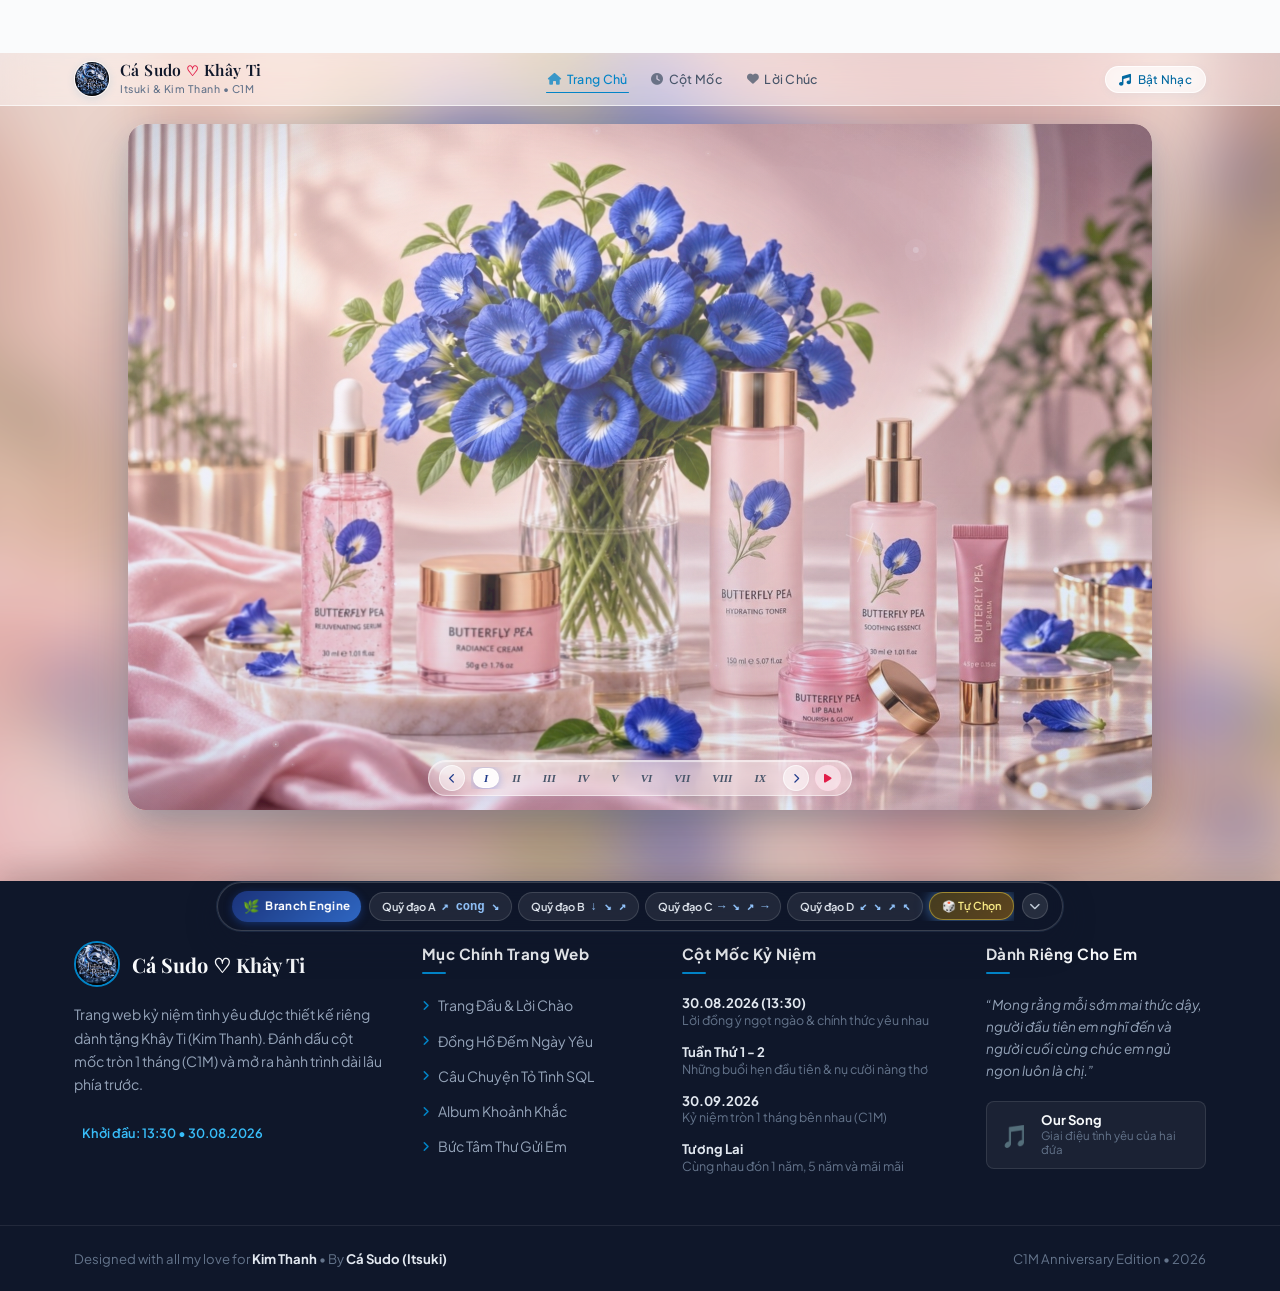
==== commit 3c1bc155: "sixth" ====
--- a/index.html
+++ b/index.html
@@ -19,14 +19,14 @@
   <!-- Font Awesome Icons -->
   <link rel="stylesheet" href="https://cdnjs.cloudflare.com/ajax/libs/font-awesome/6.5.1/css/all.min.css">
 
-  <link rel="stylesheet" href="preview.css?v=28">
-  <link rel="stylesheet" href="background-engine.css?v=28">
-  <link rel="stylesheet" href="branch-engine.css?v=28">
-  <link rel="stylesheet" href="petal-engine.css?v=28">
-  <link rel="stylesheet" href="scent-engine.css?v=28">
-  <link rel="stylesheet" href="interaction-engine.css?v=28">
-  <link rel="stylesheet" href="discovery-engine.css?v=29">
-  <link rel="stylesheet" href="story-transition-engine.css?v=28">
+  <link rel="stylesheet" href="preview.css?v=41">
+  <link rel="stylesheet" href="background-engine.css?v=41">
+  <link rel="stylesheet" href="branch-engine.css?v=41">
+  <link rel="stylesheet" href="petal-engine.css?v=41">
+  <link rel="stylesheet" href="scent-engine.css?v=41">
+  <link rel="stylesheet" href="interaction-engine.css?v=41">
+  <link rel="stylesheet" href="discovery-engine.css?v=41">
+  <link rel="stylesheet" href="story-transition-engine.css?v=41">
 </head>
 
 <body>
@@ -92,7 +92,7 @@
 
     <!-- Khung cảnh căn phòng chuyển động hữu cơ -->
     <div class="living-scene-wrapper">
-      <div class="living-frame" id="livingFrame">
+      <div class="living-frame chapter-active-1" id="livingFrame">
         <!-- SVG Definitions cho bộ lọc động lực học Background Engine -->
         <svg id="backgroundEngineDefs" class="engine-svg-defs" aria-hidden="true">
           <defs>
@@ -310,14 +310,14 @@
     </div>
   </footer>
 
-  <script src="background-engine.js?v=28"></script>
-  <script src="branch-engine.js?v=28"></script>
-  <script src="petal-engine.js?v=28"></script>
-  <script src="scent-engine.js?v=28"></script>
-  <script src="interaction-engine.js?v=28"></script>
-  <script src="discovery-engine.js?v=29"></script>
-  <script src="story-transition-engine.js?v=28"></script>
-  <script src="script.js?v=28"></script>
+  <script src="background-engine.js?v=41"></script>
+  <script src="branch-engine.js?v=41"></script>
+  <script src="petal-engine.js?v=41"></script>
+  <script src="scent-engine.js?v=41"></script>
+  <script src="interaction-engine.js?v=41"></script>
+  <script src="discovery-engine.js?v=41"></script>
+  <script src="story-transition-engine.js?v=41"></script>
+  <script src="script.js?v=41"></script>
 </body>
 
 </html>
--- a/preview.css
+++ b/preview.css
@@ -470,6 +470,7 @@
 
 /* Gợi ý tương tác cành hoa trên bức ảnh */
 .flower-touch-hint {
+  display: none !important;
   position: absolute;
   bottom: 24px;
   right: 24px;
@@ -3583,4 +3584,18 @@
     height: 38px;
     font-size: 17px;
   }
+}
+
+/* TẮT TOÀN BỘ BÓ HOA GIỮA KHUNG HÌNH VÀ CÁNH HOA/CÀNH HOA */
+.discovery-branches-layer,
+.discovery-centerpiece-bouquet,
+.bouquet-ambient-radiance,
+.discovery-branch-item,
+.convergence-flying-branch,
+.bouquet-inner-wrap,
+.bouquet-img {
+  display: none !important;
+  opacity: 0 !important;
+  visibility: hidden !important;
+  pointer-events: none !important;
 }
--- a/background-engine.css
+++ b/background-engine.css
@@ -188,6 +188,7 @@
   z-index: 6;
   will-change: transform;
   transform: translateZ(0);
+  display: none !important;
 }
 
 .engine-swaying-branch .branch-sprite {
@@ -245,6 +246,7 @@
   z-index: 7;
   will-change: transform;
   transform: translateZ(0);
+  display: none !important;
 }
 
 .engine-living-blossom .blossom-sprite {
--- a/discovery-engine.css
+++ b/discovery-engine.css
@@ -15,6 +15,20 @@
      + Để người dùng tự nhận ra khu vườn đã chuyển mình.
    ============================================================ */
 
+/* TẮT HOÀN TOÀN BÓ HOA VÀ CÁC CÀNH HOA THEO YÊU CẦU */
+.discovery-branches-layer,
+.discovery-centerpiece-bouquet,
+.bouquet-ambient-radiance,
+.discovery-branch-item,
+.convergence-flying-branch,
+.bouquet-inner-wrap,
+.bouquet-img {
+  display: none !important;
+  opacity: 0 !important;
+  visibility: hidden !important;
+  pointer-events: none !important;
+}
+
 /* 1. LỚP CHỨA CÁC CÀNH HOA TRONG BACKGROUND & HỘI TỤ */
 .discovery-branches-layer {
   position: absolute;
--- a/story-transition-engine.css
+++ b/story-transition-engine.css
@@ -36,16 +36,24 @@
   z-index: 10;
 }
 
-/* Khi chuyển sang các Chapter 2 -> 9, tạm ẩn các lớp động lực học riêng của Chapter 1 */
-.living-frame:not(.chapter-active-1) .engine-layer-silk,
-.living-frame:not(.chapter-active-1) .engine-layer-flora,
-.living-frame:not(.chapter-active-1) .engine-swaying-branch,
-.living-frame:not(.chapter-active-1) .engine-specular-canvas,
-.living-frame:not(.chapter-active-1) .engine-layer-table,
-.living-frame:not(.chapter-active-1) .engine-layer-backdrop,
-.living-frame:not(.chapter-active-1) .main-uncut-image.living-photo,
-.living-frame:not(.chapter-active-1) .bottle-hotspots-container,
-.living-frame:not(.chapter-active-1) .flower-touch-hint {
+/* Chapter 1 là bối cảnh Căn Phòng Sống Động nguyên bản (background.jpg + living physical layers)
+   -> Ẩn ảnh backdrop riêng của Scene 1 để các tầng nền chuẩn hiển thị sắc nét 100% */
+.scene-ch1 .story-chapter-backdrop {
+  display: none !important;
+}
+
+/* Khi chuyển sang các Chapter 2 -> 9, tạm ẩn các lớp động lực học riêng của Chapter 1 để thưởng thức trọn vẹn từng bối cảnh */
+.living-frame:is(.chapter-active-2, .chapter-active-3, .chapter-active-4, .chapter-active-5, .chapter-active-6, .chapter-active-7, .chapter-active-8, .chapter-active-9) :is(
+  .engine-layer-silk,
+  .engine-layer-flora,
+  .engine-swaying-branch,
+  .engine-specular-canvas,
+  .engine-layer-table,
+  .engine-layer-backdrop,
+  .main-uncut-image.living-photo,
+  .bottle-hotspots-container,
+  .flower-touch-hint
+) {
   opacity: 0 !important;
   pointer-events: none !important;
   visibility: hidden !important;
@@ -87,7 +95,6 @@
   opacity: 0;
   visibility: hidden;
   transition: opacity var(--story-transition-duration) cubic-bezier(0.4, 0, 0.2, 1),
-              visibility var(--story-transition-duration) cubic-bezier(0.4, 0, 0.2, 1),
               transform 1.8s cubic-bezier(0.2, 0.8, 0.2, 1);
   transform: scale(1.025);
   will-change: opacity, transform;
@@ -99,13 +106,15 @@
   visibility: visible;
   transform: scale(1);
   pointer-events: auto;
-  z-index: 2;
+  z-index: 3;
 }
 
 .story-chapter-scene.exiting {
   opacity: 0;
+  visibility: visible;
   transform: scale(0.985);
-  z-index: 1;
+  pointer-events: none;
+  z-index: 2;
 }
 
 /* Ảnh nền Photorealistic của từng Chapter */
@@ -175,14 +184,22 @@
   background: radial-gradient(ellipse 80% 50% at 50% 15%, rgba(255, 245, 230, 0.3) 0%, rgba(30, 58, 138, 0.18) 100%);
 }
 
-.scene-ch2-vines {
-  position: absolute;
-  top: 0;
-  left: 0;
-  right: 0;
-  height: 45%;
-  pointer-events: none;
-  background: linear-gradient(to bottom, rgba(30, 58, 138, 0.08) 0%, transparent 100%);
+/* Tắt toàn bộ cành hoa, bông hoa giả lập, bó hoa trung tâm từ trang 1 đến 9 theo yêu cầu */
+.engine-swaying-branch,
+.engine-living-blossom,
+.flower-touch-hint,
+.scene-ch2-vines,
+.discovery-branches-layer,
+.discovery-centerpiece-bouquet,
+.bouquet-ambient-radiance,
+.discovery-branch-item,
+.convergence-flying-branch,
+.bouquet-inner-wrap,
+.bouquet-img {
+  display: none !important;
+  opacity: 0 !important;
+  pointer-events: none !important;
+  visibility: hidden !important;
 }
 
 /* CHAPTER 03: Nước / reflection / cánh hoa */
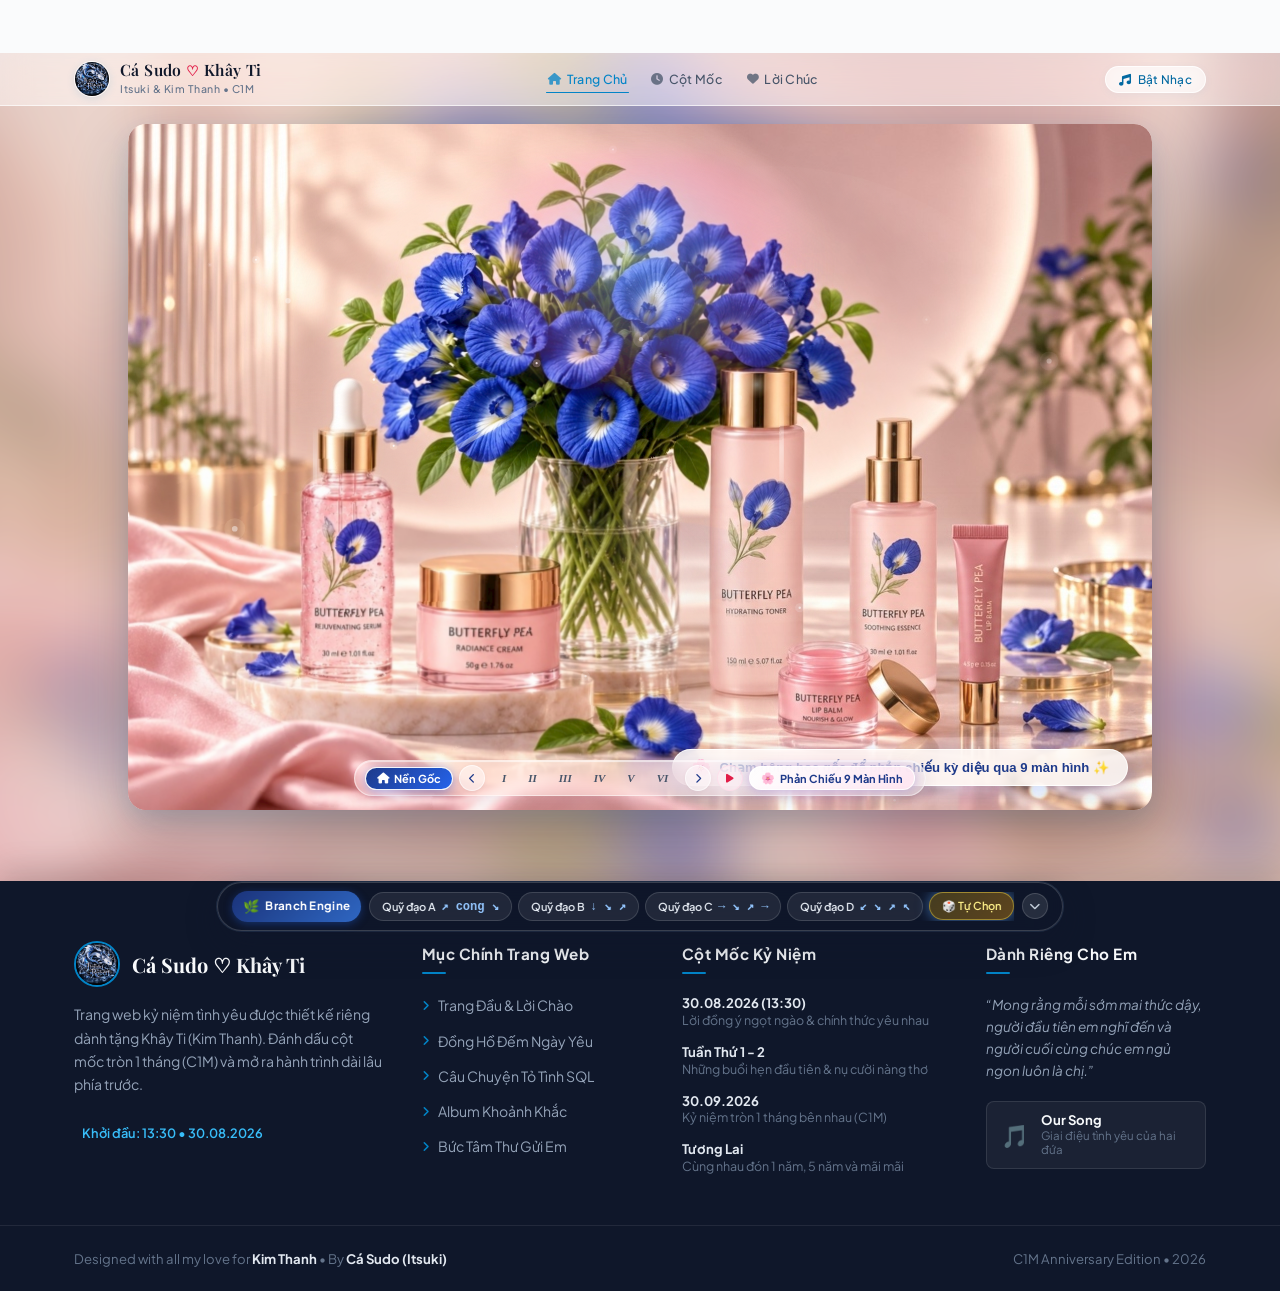
==== commit 9d51dc48: "seventh" ====
--- a/index.html
+++ b/index.html
@@ -19,14 +19,14 @@
   <!-- Font Awesome Icons -->
   <link rel="stylesheet" href="https://cdnjs.cloudflare.com/ajax/libs/font-awesome/6.5.1/css/all.min.css">
 
-  <link rel="stylesheet" href="preview.css?v=41">
-  <link rel="stylesheet" href="background-engine.css?v=41">
-  <link rel="stylesheet" href="branch-engine.css?v=41">
-  <link rel="stylesheet" href="petal-engine.css?v=41">
-  <link rel="stylesheet" href="scent-engine.css?v=41">
-  <link rel="stylesheet" href="interaction-engine.css?v=41">
-  <link rel="stylesheet" href="discovery-engine.css?v=41">
-  <link rel="stylesheet" href="story-transition-engine.css?v=41">
+  <link rel="stylesheet" href="preview.css?v=46">
+  <link rel="stylesheet" href="background-engine.css?v=46">
+  <link rel="stylesheet" href="branch-engine.css?v=46">
+  <link rel="stylesheet" href="petal-engine.css?v=46">
+  <link rel="stylesheet" href="scent-engine.css?v=46">
+  <link rel="stylesheet" href="interaction-engine.css?v=46">
+  <link rel="stylesheet" href="discovery-engine.css?v=46">
+  <link rel="stylesheet" href="story-transition-engine.css?v=46">
 </head>
 
 <body>
@@ -109,8 +109,8 @@
           </defs>
         </svg>
 
-        <!-- Bức ảnh mỹ phẩm hoa đậu biếc sắc nét 100% không bị cắt (Tầng chuẩn) -->
-        <img src="assets/images/background.jpg" alt="Hoa đậu biếc &amp; Mỹ phẩm Khây Ti"
+        <!-- Bức ảnh mỹ phẩm hoa đậu biếc sắc nét 100% không bị cắt (Tầng Nền Gốc) -->
+        <img src="assets/images/background.jpg?v=46" alt="Hoa đậu biếc &amp; Mỹ phẩm Khây Ti"
           class="main-uncut-image living-photo">
 
         <!-- =======================================================
@@ -208,15 +208,19 @@
             style="left: 77%; top: 51%; width: 11%; height: 40%;" title="Butterfly Pea - Lip Balm Tube"
             aria-label="Butterfly Pea - Lip Balm Tube"></button>
           <button type="button" class="bottle-hotspot" data-bottle-id="flower_vase"
-            style="left: 28%; top: 4%; width: 44%; height: 34%;" title="Butterfly Pea - Botanical Blossom"
-            aria-label="Butterfly Pea - Botanical Blossom"></button>
-        </div>
-
-        <!-- Gợi ý tương tác cành hoa & hương thơm nhẹ nhàng (tự ẩn sau khi click) -->
-        <div class="flower-touch-hint" id="flowerTouchHint">
-          <span class="hint-icon">🌿</span>
-          <span class="hint-text">Chạm hoa hoặc vuốt tay để tung cánh hoa...</span>
-        </div>
+            style="left: 28%; top: 4%; width: 44%; height: 34%;"
+            title="Bông hoa đậu biếc gốc: Chạm để phản chiếu qua 9 màn hình"
+            aria-label="Bông hoa đậu biếc gốc: Chạm để phản chiếu qua 9 màn hình"></button>
+        </div>
+
+        <!-- Vầng hào quang phản chiếu xung quanh bông hoa gốc -->
+        <div class="flower-root-halo" aria-hidden="true"></div>
+
+        <!-- Gợi ý tương tác bông hoa gốc & phản chiếu qua 9 màn hình -->
+        <button type="button" class="flower-touch-hint" id="flowerTouchHint" title="Chạm để phản chiếu qua 9 màn hình">
+          <span class="hint-icon">🌸</span>
+          <span class="hint-text">Chạm bông hoa gốc để phản chiếu kỳ diệu qua 9 màn hình ✨</span>
+        </button>
       </div>
 
       <!-- Layer chứa cành hoa đậu biếc rơi tự do ra ngoài khung cảnh -->
@@ -310,14 +314,14 @@
     </div>
   </footer>
 
-  <script src="background-engine.js?v=41"></script>
-  <script src="branch-engine.js?v=41"></script>
-  <script src="petal-engine.js?v=41"></script>
-  <script src="scent-engine.js?v=41"></script>
-  <script src="interaction-engine.js?v=41"></script>
-  <script src="discovery-engine.js?v=41"></script>
-  <script src="story-transition-engine.js?v=41"></script>
-  <script src="script.js?v=41"></script>
+  <script src="background-engine.js?v=46"></script>
+  <script src="branch-engine.js?v=46"></script>
+  <script src="petal-engine.js?v=46"></script>
+  <script src="scent-engine.js?v=46"></script>
+  <script src="interaction-engine.js?v=46"></script>
+  <script src="discovery-engine.js?v=46"></script>
+  <script src="story-transition-engine.js?v=46"></script>
+  <script src="script.js?v=46"></script>
 </body>
 
 </html>
--- a/preview.css
+++ b/preview.css
@@ -470,27 +470,33 @@
 
 /* Gợi ý tương tác cành hoa trên bức ảnh */
 .flower-touch-hint {
-  display: none !important;
   position: absolute;
   bottom: 24px;
   right: 24px;
-  background: rgba(255, 255, 255, 0.52);
+  background: rgba(255, 255, 255, 0.82);
   backdrop-filter: blur(14px) saturate(130%);
   -webkit-backdrop-filter: blur(14px) saturate(130%);
-  border: 1px solid rgba(255, 255, 255, 0.72);
-  color: #475569;
-  padding: 5px 14px;
+  border: 1px solid rgba(255, 255, 255, 0.9);
+  color: #1e3a8a;
+  padding: 8px 18px;
   border-radius: var(--radius-pill);
-  font-size: 0.74rem;
-  font-weight: 500;
-  display: flex;
-  align-items: center;
-  gap: 7px;
-  box-shadow: 0 4px 16px rgba(15, 23, 42, 0.05);
-  pointer-events: none;
-  z-index: 12;
+  font-size: 0.82rem;
+  font-weight: 600;
+  display: flex;
+  align-items: center;
+  gap: 8px;
+  box-shadow: 0 8px 24px rgba(37, 99, 235, 0.22);
+  pointer-events: auto;
+  cursor: pointer;
+  z-index: 15;
   animation: hint-float-glow 3.5s ease-in-out infinite;
-  transition: opacity 0.5s ease, transform 0.5s ease;
+  transition: all 0.4s cubic-bezier(0.16, 1, 0.3, 1);
+}
+
+.flower-touch-hint:hover {
+  transform: translateY(-3px) scale(1.03);
+  box-shadow: 0 12px 28px rgba(37, 99, 235, 0.35);
+  background: rgba(255, 255, 255, 0.95);
 }
 
 .flower-touch-hint .hint-icon {
--- a/story-transition-engine.css
+++ b/story-transition-engine.css
@@ -36,28 +36,46 @@
   z-index: 10;
 }
 
-/* Chapter 1 là bối cảnh Căn Phòng Sống Động nguyên bản (background.jpg + living physical layers)
-   -> Ẩn ảnh backdrop riêng của Scene 1 để các tầng nền chuẩn hiển thị sắc nét 100% */
-.scene-ch1 .story-chapter-backdrop {
-  display: none !important;
-}
-
-/* Khi chuyển sang các Chapter 2 -> 9, tạm ẩn các lớp động lực học riêng của Chapter 1 để thưởng thức trọn vẹn từng bối cảnh */
-.living-frame:is(.chapter-active-2, .chapter-active-3, .chapter-active-4, .chapter-active-5, .chapter-active-6, .chapter-active-7, .chapter-active-8, .chapter-active-9) :is(
+/* Khi chuyển sang các Chapter 1 -> 9, ẩn ảnh nền gốc và các lớp động lực học cũ để chiêm ngưỡng trọn vẹn từng bức ảnh nghệ thuật */
+.living-frame:is(.chapter-active-1, .chapter-active-2, .chapter-active-3, .chapter-active-4, .chapter-active-5, .chapter-active-6, .chapter-active-7, .chapter-active-8, .chapter-active-9) :is(
   .engine-layer-silk,
   .engine-layer-flora,
   .engine-swaying-branch,
+  .engine-living-blossom,
   .engine-specular-canvas,
   .engine-layer-table,
   .engine-layer-backdrop,
   .main-uncut-image.living-photo,
   .bottle-hotspots-container,
-  .flower-touch-hint
+  .flower-touch-hint,
+  .flower-root-halo
 ) {
   opacity: 0 !important;
   pointer-events: none !important;
   visibility: hidden !important;
   transition: opacity 0.8s ease, visibility 0.8s ease;
+}
+
+/* Khi ở Nền Gốc (Root Living Scene): Phục hồi hiển thị và tương tác 100% cho ảnh gốc, mỹ phẩm & hoa */
+.living-frame.scene-root-active :is(
+  .engine-layer-silk,
+  .engine-layer-table,
+  .engine-layer-backdrop,
+  .main-uncut-image.living-photo,
+  .bottle-hotspots-container,
+  .flower-root-halo
+) {
+  opacity: 1 !important;
+  pointer-events: auto !important;
+  visibility: visible !important;
+  transition: opacity 0.6s ease, visibility 0.6s ease;
+}
+
+.living-frame.scene-root-active .flower-touch-hint {
+  display: inline-flex !important;
+  opacity: 1 !important;
+  pointer-events: auto !important;
+  visibility: visible !important;
 }
 
 /* Nút Bridge Khám Phá 9 Chương */
@@ -323,6 +341,13 @@
     inset 0 1px 1px rgba(255, 255, 255, 0.8);
 }
 
+.story-chapter-nav-bar.hidden {
+  opacity: 0 !important;
+  pointer-events: none !important;
+  transform: translateX(-50%) translateY(24px) scale(0.96) !important;
+  display: none !important;
+}
+
 /* Nút Điều Hướng Trái / Phải */
 .story-nav-btn {
   display: inline-flex;
@@ -350,6 +375,84 @@
 
 .story-nav-btn:active {
   transform: scale(0.96);
+}
+
+/* Nút Nổi Thoát Nhanh Về Nền Gốc khi đang xem các Chương (1 - 9) */
+.story-exit-chapter-btn {
+  position: absolute;
+  top: 14px;
+  left: 16px;
+  z-index: 35;
+  display: inline-flex;
+  align-items: center;
+  gap: 7px;
+  padding: 7px 15px;
+  border-radius: 20px;
+  background: rgba(255, 255, 255, 0.82);
+  backdrop-filter: blur(14px) saturate(150%);
+  -webkit-backdrop-filter: blur(14px) saturate(150%);
+  border: 1px solid rgba(255, 255, 255, 0.9);
+  color: #1e3a8a;
+  font-family: 'Plus Jakarta Sans', sans-serif;
+  font-size: 11.5px;
+  font-weight: 700;
+  cursor: pointer;
+  box-shadow:
+    0 4px 16px rgba(30, 58, 138, 0.12),
+    0 1px 3px rgba(0, 0, 0, 0.05);
+  transition: all 0.3s cubic-bezier(0.2, 0.8, 0.2, 1);
+  animation: exitBtnEntrance 0.4s cubic-bezier(0.2, 0.8, 0.2, 1);
+}
+
+.story-exit-chapter-btn:hover {
+  background: #ffffff;
+  color: #2563eb;
+  transform: translateY(-2px) scale(1.04);
+  box-shadow: 0 6px 20px rgba(37, 99, 235, 0.25);
+}
+
+.story-exit-chapter-btn.hidden {
+  display: none !important;
+  opacity: 0 !important;
+  pointer-events: none !important;
+}
+
+@keyframes exitBtnEntrance {
+  0% { opacity: 0; transform: translateY(-10px) scale(0.95); }
+  100% { opacity: 1; transform: translateY(0) scale(1); }
+}
+
+/* Nút Quay Lại Nền Gốc trên Navbar */
+.story-nav-root-btn {
+  display: inline-flex;
+  align-items: center;
+  gap: 5px;
+  padding: 4px 11px;
+  border-radius: 14px;
+  border: 1px solid rgba(255, 255, 255, 0.7);
+  background: rgba(255, 255, 255, 0.75);
+  color: #1e3a8a;
+  font-family: 'Plus Jakarta Sans', sans-serif;
+  font-size: 11px;
+  font-weight: 700;
+  cursor: pointer;
+  transition: all 0.25s cubic-bezier(0.2, 0.8, 0.2, 1);
+  flex-shrink: 0;
+  box-shadow: 0 1px 4px rgba(15, 23, 42, 0.06);
+}
+
+.story-nav-root-btn:hover {
+  background: #ffffff;
+  color: #2563eb;
+  transform: translateY(-1px) scale(1.05);
+  box-shadow: 0 4px 12px rgba(37, 99, 235, 0.25);
+}
+
+.story-nav-root-btn.active {
+  background: linear-gradient(135deg, #1e3a8a 0%, #2563eb 100%);
+  color: #ffffff;
+  border-color: rgba(255, 255, 255, 0.95);
+  box-shadow: 0 2px 10px rgba(37, 99, 235, 0.4);
 }
 
 /* Danh Sách Nút Bấm 9 Chương */
@@ -626,3 +729,474 @@
     font-size: 15px;
   }
 }
+
+/* ============================================================
+   7. BÔNG HOA GỐC & HÀNH TRÌNH PHẢN CHIẾU 9 MÀN HÌNH
+   ============================================================ */
+
+/* Vầng hào quang ánh sáng bao quanh Bông Hoa Gốc ở Chapter 1 */
+.flower-root-halo {
+  position: absolute;
+  left: 28%;
+  top: 4%;
+  width: 44%;
+  height: 34%;
+  border-radius: 50%;
+  pointer-events: none;
+  background: radial-gradient(circle, rgba(147, 197, 253, 0.45) 0%, rgba(244, 114, 182, 0.25) 45%, transparent 72%);
+  filter: blur(10px);
+  animation: flowerRootHaloPulse 3s ease-in-out infinite;
+  z-index: 12;
+  transition: opacity 0.6s ease;
+}
+
+@keyframes flowerRootHaloPulse {
+  0%, 100% {
+    transform: scale(0.94);
+    opacity: 0.6;
+    filter: blur(10px) drop-shadow(0 0 16px rgba(59, 130, 246, 0.4));
+  }
+  50% {
+    transform: scale(1.08);
+    opacity: 0.95;
+    filter: blur(14px) drop-shadow(0 0 28px rgba(244, 114, 182, 0.7));
+  }
+}
+
+/* Nút Hotspot Bông Hoa Gốc */
+.bottle-hotspot[data-bottle-id="flower_vase"] {
+  cursor: pointer !important;
+  z-index: 16 !important;
+}
+
+.bottle-hotspot[data-bottle-id="flower_vase"]:hover {
+  filter: drop-shadow(0 0 18px rgba(59, 130, 246, 0.65));
+}
+
+/* Nút Bông Hoa Gốc trên Navbar Điều Hướng 9 Chương */
+.story-nav-flower-btn {
+  display: inline-flex;
+  align-items: center;
+  gap: 5px;
+  padding: 4px 11px;
+  border-radius: 14px;
+  border: 1px solid rgba(255, 255, 255, 0.85);
+  background: linear-gradient(135deg, rgba(255, 255, 255, 0.95) 0%, rgba(255, 230, 242, 0.92) 100%);
+  color: #1e3a8a;
+  font-family: 'Plus Jakarta Sans', sans-serif;
+  font-size: 11px;
+  font-weight: 700;
+  cursor: pointer;
+  box-shadow: 0 2px 10px rgba(37, 99, 235, 0.18), 0 0 12px rgba(244, 114, 182, 0.25);
+  transition: all 0.25s cubic-bezier(0.2, 0.8, 0.2, 1);
+  flex-shrink: 0;
+}
+
+.story-nav-flower-btn:hover {
+  transform: translateY(-1px) scale(1.05);
+  box-shadow: 0 4px 16px rgba(37, 99, 235, 0.32), 0 0 18px rgba(244, 114, 182, 0.45);
+  background: #ffffff;
+  color: #2563eb;
+}
+
+.story-nav-flower-btn.active-journey {
+  background: linear-gradient(135deg, #2563eb 0%, #ec4899 100%);
+  color: #ffffff;
+  border-color: rgba(255, 255, 255, 0.95);
+  box-shadow: 0 0 18px rgba(236, 72, 153, 0.6);
+  animation: pulseFlowerNavBtn 1.8s ease-in-out infinite;
+}
+
+@keyframes pulseFlowerNavBtn {
+  0%, 100% { transform: scale(1); }
+  50% { transform: scale(1.05); }
+}
+
+/* Sóng xung kích phản chiếu pha lê tỏa ra từ Bông Hoa Gốc */
+.story-reflection-shockwave {
+  position: absolute;
+  border-radius: 50%;
+  pointer-events: none;
+  border: 3px solid rgba(147, 197, 253, 0.9);
+  box-shadow:
+    0 0 40px rgba(59, 130, 246, 0.7),
+    inset 0 0 30px rgba(244, 114, 182, 0.6);
+  transform: translate(-50%, -50%) scale(0.1);
+  opacity: 1;
+  animation: shockwaveExpand 1.5s cubic-bezier(0.1, 0.8, 0.2, 1) forwards;
+  z-index: 30;
+}
+
+@keyframes shockwaveExpand {
+  0% {
+    transform: translate(-50%, -50%) scale(0.1);
+    opacity: 1;
+  }
+  60% {
+    opacity: 0.85;
+  }
+  100% {
+    transform: translate(-50%, -50%) scale(3.5);
+    opacity: 0;
+  }
+}
+
+/* Vệt sáng phản chiếu lướt qua màn hình khi chuyển cảnh */
+.story-scene-reflection-sheen {
+  position: absolute;
+  inset: -30%;
+  pointer-events: none;
+  background: linear-gradient(115deg,
+    transparent 20%,
+    rgba(255, 255, 255, 0.25) 45%,
+    rgba(147, 197, 253, 0.5) 50%,
+    rgba(251, 207, 232, 0.4) 55%,
+    transparent 80%
+  );
+  transform: translateX(-100%);
+  animation: reflectionSheenSweep 1.6s cubic-bezier(0.2, 0.8, 0.2, 1) forwards;
+  z-index: 26;
+}
+
+@keyframes reflectionSheenSweep {
+  0% { transform: translateX(-100%); }
+  100% { transform: translateX(100%); }
+}
+
+/* ============================================================
+   HUD ĐIỀU KHIỂN HÀNH TRÌNH PHẢN CHIẾU 9 MÀN HÌNH
+   ============================================================ */
+.story-reflection-hud {
+  position: absolute;
+  top: 16px;
+  left: 50%;
+  transform: translateX(-50%) translateY(0);
+  width: min(94%, 640px);
+  padding: 14px 20px;
+  border-radius: 20px;
+  background: rgba(255, 255, 255, 0.78);
+  backdrop-filter: blur(20px) saturate(160%);
+  -webkit-backdrop-filter: blur(20px) saturate(160%);
+  border: 1px solid rgba(255, 255, 255, 0.9);
+  box-shadow:
+    0 14px 40px rgba(30, 58, 138, 0.16),
+    0 0 24px rgba(244, 114, 182, 0.28),
+    inset 0 1px 1px rgba(255, 255, 255, 0.95);
+  z-index: 38;
+  pointer-events: auto;
+  user-select: none;
+  animation: hudEntrance 0.55s cubic-bezier(0.2, 0.8, 0.2, 1);
+  transition: all 0.4s cubic-bezier(0.2, 0.8, 0.2, 1);
+}
+
+.story-reflection-hud.hidden {
+  opacity: 0;
+  pointer-events: none;
+  transform: translateX(-50%) translateY(-16px) scale(0.96);
+  display: none !important;
+}
+
+@keyframes hudEntrance {
+  0% {
+    opacity: 0;
+    transform: translateX(-50%) translateY(-20px) scale(0.95);
+  }
+  100% {
+    opacity: 1;
+    transform: translateX(-50%) translateY(0) scale(1);
+  }
+}
+
+.hud-top-bar {
+  display: flex;
+  align-items: center;
+  justify-content: space-between;
+  margin-bottom: 8px;
+  padding-bottom: 6px;
+  border-bottom: 1px solid rgba(226, 232, 240, 0.6);
+}
+
+.hud-title-wrap {
+  display: flex;
+  align-items: center;
+  gap: 8px;
+}
+
+.hud-pulse-flower {
+  font-size: 16px;
+  animation: pulseFlowerIcon 2s ease-in-out infinite;
+  display: inline-block;
+}
+
+@keyframes pulseFlowerIcon {
+  0%, 100% { transform: scale(1) rotate(0deg); }
+  50% { transform: scale(1.25) rotate(10deg); }
+}
+
+.hud-main-title {
+  font-family: 'Playfair Display', serif;
+  font-size: 13px;
+  font-weight: 700;
+  letter-spacing: 0.6px;
+  color: #1e3a8a;
+  text-transform: uppercase;
+}
+
+.hud-controls-wrap {
+  display: flex;
+  align-items: center;
+  gap: 6px;
+}
+
+.hud-ctrl-btn {
+  display: inline-flex;
+  align-items: center;
+  gap: 4px;
+  padding: 4px 10px;
+  border-radius: 12px;
+  border: 1px solid rgba(255, 255, 255, 0.8);
+  background: rgba(255, 255, 255, 0.7);
+  color: #475569;
+  font-family: 'Plus Jakarta Sans', sans-serif;
+  font-size: 11px;
+  font-weight: 600;
+  cursor: pointer;
+  transition: all 0.2s ease;
+}
+
+.hud-ctrl-btn:hover {
+  background: rgba(255, 255, 255, 0.98);
+  color: #1e3a8a;
+  border-color: #93c5fd;
+  transform: translateY(-1px);
+}
+
+.hud-close-btn {
+  padding: 4px 8px;
+  color: #94a3b8;
+}
+
+.hud-close-btn:hover {
+  color: #e11d48;
+}
+
+/* Thông tin từng chặng phản chiếu */
+.hud-chapter-info {
+  margin-bottom: 10px;
+}
+
+.hud-ch-badge-row {
+  display: flex;
+  align-items: center;
+  gap: 8px;
+  margin-bottom: 3px;
+}
+
+.hud-ch-badge {
+  display: inline-block;
+  font-family: 'Plus Jakarta Sans', sans-serif;
+  font-size: 10px;
+  font-weight: 800;
+  letter-spacing: 0.8px;
+  color: #2563eb;
+  background: rgba(219, 234, 254, 0.85);
+  padding: 2px 8px;
+  border-radius: 10px;
+  border: 1px solid rgba(147, 197, 253, 0.6);
+}
+
+.hud-ch-title {
+  font-family: 'Playfair Display', serif;
+  font-size: 16px;
+  font-weight: 700;
+  color: #0f172a;
+  margin: 0;
+  line-height: 1.3;
+}
+
+.hud-reflection-narrative {
+  font-family: 'Plus Jakarta Sans', sans-serif;
+  font-size: 12px;
+  line-height: 1.45;
+  color: #475569;
+  margin: 4px 0 0 0;
+  font-style: italic;
+}
+
+/* Thanh Tiến Trình Tia Sáng 9 Màn Hình (Timeline Beam) */
+.hud-timeline-track {
+  position: relative;
+  display: flex;
+  align-items: center;
+  justify-content: space-between;
+  padding: 6px 4px 2px 4px;
+}
+
+.hud-beam-line-bg {
+  position: absolute;
+  left: 14px;
+  right: 14px;
+  top: 50%;
+  transform: translateY(-50%);
+  height: 3px;
+  background: rgba(226, 232, 240, 0.85);
+  border-radius: 4px;
+  z-index: 1;
+}
+
+.hud-beam-line-fill {
+  position: absolute;
+  left: 14px;
+  top: 50%;
+  transform: translateY(-50%);
+  height: 3px;
+  width: 0%;
+  background: linear-gradient(90deg, #3b82f6 0%, #ec4899 50%, #fbbf24 100%);
+  border-radius: 4px;
+  box-shadow: 0 0 10px rgba(59, 130, 246, 0.7);
+  transition: width 0.8s cubic-bezier(0.2, 0.8, 0.2, 1);
+  z-index: 2;
+}
+
+.hud-nodes-list {
+  position: relative;
+  display: flex;
+  align-items: center;
+  justify-content: space-between;
+  width: 100%;
+  z-index: 3;
+}
+
+.hud-node-dot {
+  position: relative;
+  width: 24px;
+  height: 24px;
+  border-radius: 50%;
+  border: 2px solid rgba(255, 255, 255, 0.95);
+  background: #cbd5e1;
+  color: #64748b;
+  font-family: 'Playfair Display', serif;
+  font-size: 10px;
+  font-weight: 700;
+  display: flex;
+  align-items: center;
+  justify-content: center;
+  cursor: pointer;
+  transition: all 0.3s cubic-bezier(0.2, 0.8, 0.2, 1);
+  box-shadow: 0 2px 6px rgba(15, 23, 42, 0.1);
+}
+
+.hud-node-dot:hover {
+  transform: scale(1.15);
+  border-color: #3b82f6;
+  background: #ffffff;
+  color: #2563eb;
+}
+
+.hud-node-dot.passed {
+  background: linear-gradient(135deg, #60a5fa 0%, #a855f7 100%);
+  color: #ffffff;
+  box-shadow: 0 0 10px rgba(96, 165, 250, 0.5);
+}
+
+.hud-node-dot.active {
+  background: linear-gradient(135deg, #e11d48 0%, #fb7185 100%);
+  color: #ffffff;
+  border-color: #ffffff;
+  transform: scale(1.22);
+  box-shadow: 0 0 16px rgba(225, 29, 72, 0.75), 0 0 24px rgba(251, 191, 36, 0.5);
+  animation: activeNodeGlow 1.8s ease-in-out infinite;
+}
+
+@keyframes activeNodeGlow {
+  0%, 100% {
+    box-shadow: 0 0 12px rgba(225, 29, 72, 0.6), 0 0 20px rgba(251, 191, 36, 0.4);
+  }
+  50% {
+    box-shadow: 0 0 20px rgba(225, 29, 72, 0.9), 0 0 32px rgba(251, 191, 36, 0.7);
+  }
+}
+
+/* Các nút hành động khi kết thúc phản chiếu ở Chương 9 */
+.hud-finale-actions {
+  display: none;
+  align-items: center;
+  justify-content: center;
+  gap: 10px;
+  margin-top: 10px;
+  padding-top: 8px;
+  border-top: 1px dashed rgba(244, 114, 182, 0.45);
+}
+
+.hud-finale-actions.visible {
+  display: flex;
+}
+
+.hud-finale-btn {
+  display: inline-flex;
+  align-items: center;
+  gap: 6px;
+  padding: 6px 14px;
+  border-radius: 20px;
+  font-family: 'Plus Jakarta Sans', sans-serif;
+  font-size: 11px;
+  font-weight: 700;
+  cursor: pointer;
+  transition: all 0.25s ease;
+}
+
+.hud-replay-btn {
+  background: linear-gradient(135deg, #2563eb 0%, #ec4899 100%);
+  color: #ffffff;
+  border: 1px solid rgba(255, 255, 255, 0.85);
+  box-shadow: 0 4px 14px rgba(37, 99, 235, 0.35);
+}
+
+.hud-replay-btn:hover {
+  transform: translateY(-2px) scale(1.03);
+  box-shadow: 0 6px 20px rgba(37, 99, 235, 0.45);
+}
+
+.hud-explore-btn {
+  background: rgba(255, 255, 255, 0.8);
+  color: #1e3a8a;
+  border: 1px solid rgba(203, 213, 225, 0.8);
+}
+
+.hud-explore-btn:hover {
+  background: #ffffff;
+  border-color: #93c5fd;
+  color: #2563eb;
+}
+
+@media (max-width: 768px) {
+  .story-exit-chapter-btn {
+    top: 10px;
+    left: 10px;
+    padding: 5px 11px;
+    font-size: 10.5px;
+  }
+  .story-reflection-hud {
+    top: 8px;
+    width: 96%;
+    padding: 10px 14px;
+  }
+  .hud-main-title {
+    font-size: 11px;
+  }
+  .hud-ch-title {
+    font-size: 14px;
+  }
+  .hud-reflection-narrative {
+    font-size: 11px;
+  }
+  .hud-node-dot {
+    width: 20px;
+    height: 20px;
+    font-size: 9px;
+  }
+  .hud-timeline-track {
+    padding: 4px 2px;
+  }
+}
+
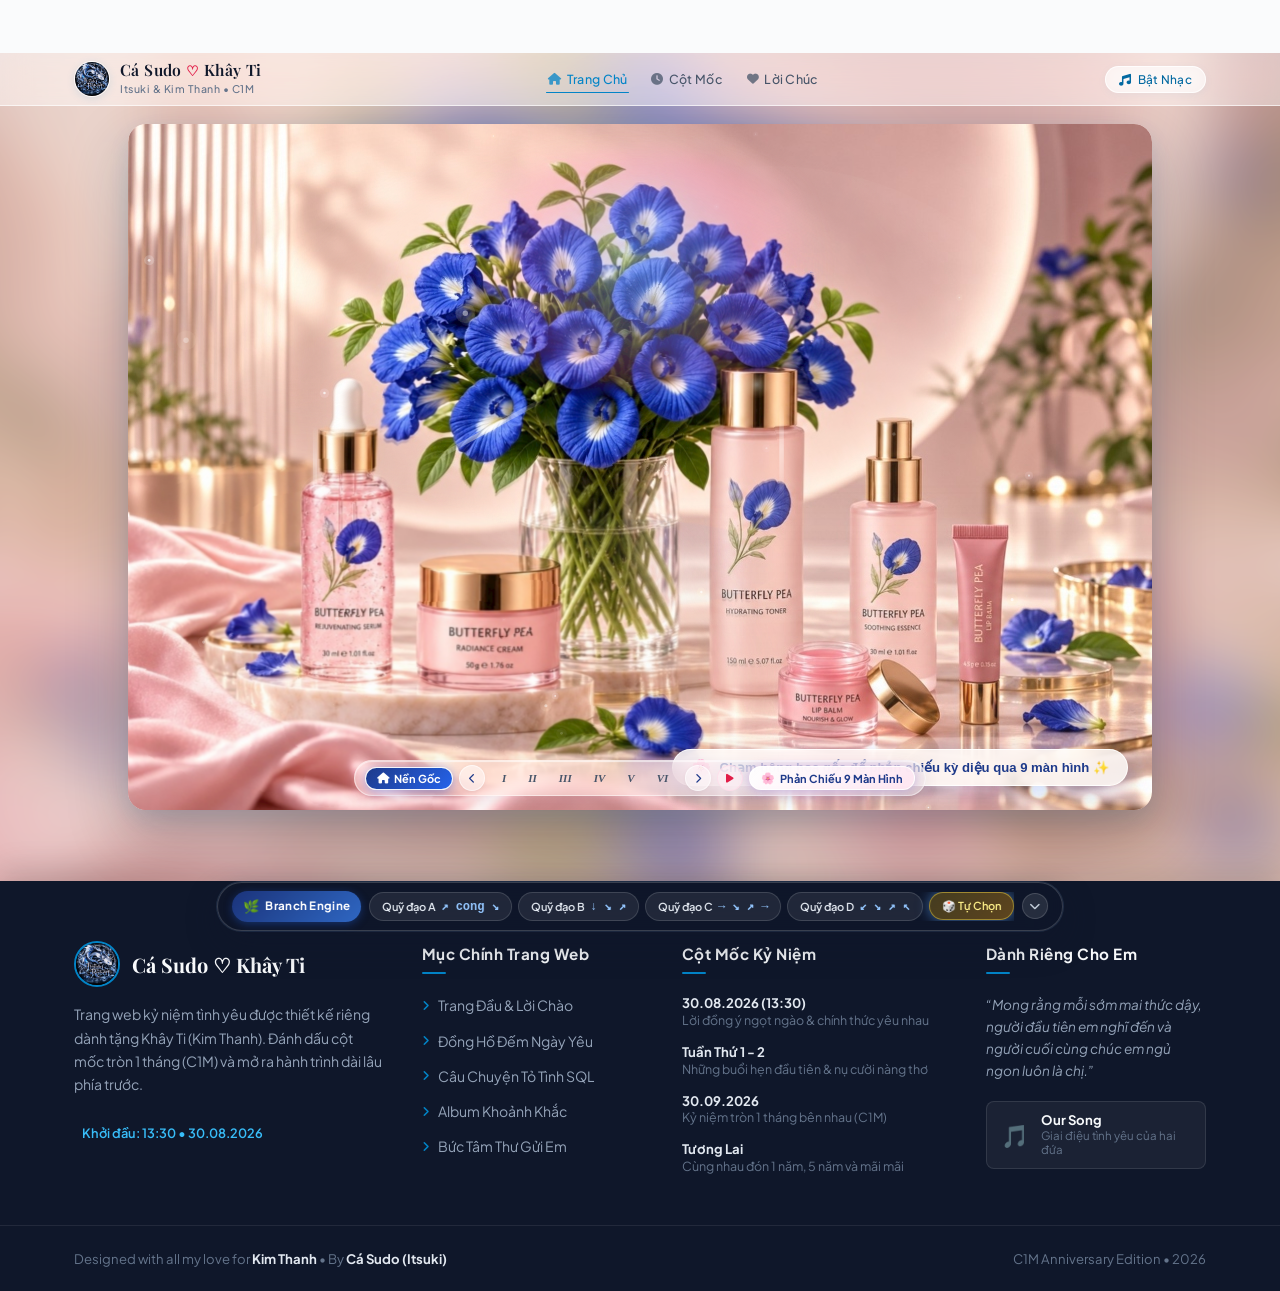
==== commit 5442a0cd: "end" ====
--- a/index.html
+++ b/index.html
@@ -92,7 +92,7 @@
 
     <!-- Khung cảnh căn phòng chuyển động hữu cơ -->
     <div class="living-scene-wrapper">
-      <div class="living-frame chapter-active-1" id="livingFrame">
+      <div class="living-frame scene-root-active" id="livingFrame">
         <!-- SVG Definitions cho bộ lọc động lực học Background Engine -->
         <svg id="backgroundEngineDefs" class="engine-svg-defs" aria-hidden="true">
           <defs>
--- a/story-transition-engine.css
+++ b/story-transition-engine.css
@@ -59,6 +59,10 @@
 /* Khi ở Nền Gốc (Root Living Scene): Phục hồi hiển thị và tương tác 100% cho ảnh gốc, mỹ phẩm & hoa */
 .living-frame.scene-root-active :is(
   .engine-layer-silk,
+  .engine-layer-flora,
+  .engine-swaying-branch,
+  .engine-living-blossom,
+  .engine-specular-canvas,
   .engine-layer-table,
   .engine-layer-backdrop,
   .main-uncut-image.living-photo,
